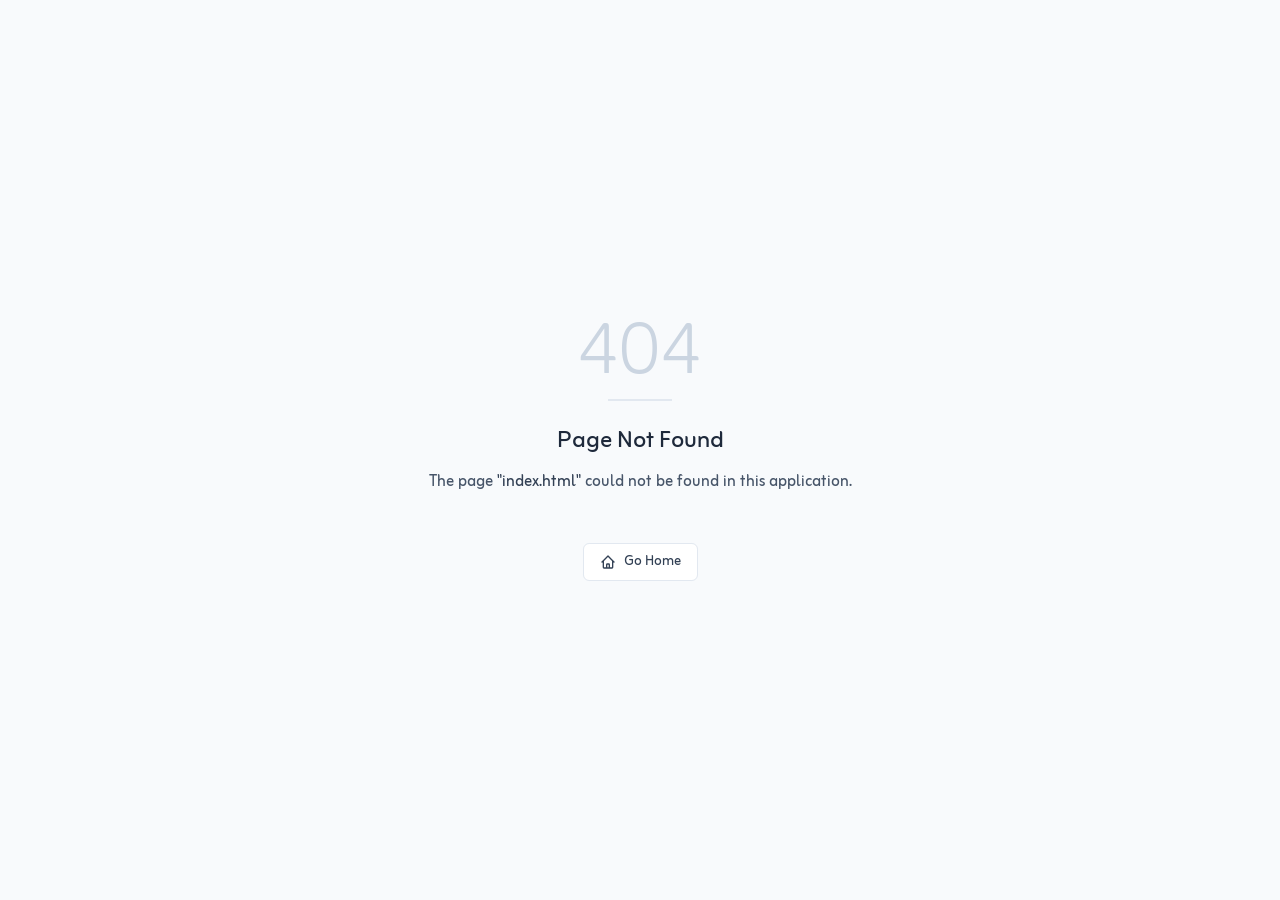
==== index.html @ d6cd2833 "Deploy permanent dashboard site" ====
<!doctype html>
<html lang="en">
  <head>
    <meta charset="UTF-8" />
    <link rel="icon" type="image/svg+xml" href="https://base44.com/logo_v2.svg" />
    <meta name="viewport" content="width=device-width, initial-scale=1.0" />
    <link rel="manifest" href="/manifest.json" />
    <title>Base44 APP</title>
    <script type="module" crossorigin src="/assets/index-Vu3aET1U.js"></script>
    <link rel="stylesheet" crossorigin href="/assets/index-DJkdv_kd.css">
    <script type="module">
if (window.self === window.top) {
  let lastPath = "";
  function getPageNameFromPath(path) {
    const segments = path.split("/").filter(Boolean);
    return segments[0] || null;
  }
  function trackPageView() {
    const path = window.location.pathname;
    if (path === lastPath) return;
    lastPath = path;
    const pageName = getPageNameFromPath(path) || "home";
    const appId = "";
    if (!appId) return;
    fetch(`/api/app-logs/${appId}/log-user-in-app/${pageName}`, {
      method: "POST",
    }).catch(() => {});
  }
  const originalPushState = history.pushState.bind(history);
  history.pushState = function (...args) {
    originalPushState(...args);
    trackPageView();
  };
  const originalReplaceState = history.replaceState.bind(history);
  history.replaceState = function (...args) {
    originalReplaceState(...args);
    trackPageView();
  };
  window.addEventListener("popstate", trackPageView);
  trackPageView();
}
</script>
  </head>
  <body>
    <div id="root"></div>
  </body>
</html>
---- assets/index-DJkdv_kd.css ----
@import"https://fonts.googleapis.com/css2?family=Zain:wght@200;300;400;700;800;900&display=swap";*,:before,:after{--tw-border-spacing-x: 0;--tw-border-spacing-y: 0;--tw-translate-x: 0;--tw-translate-y: 0;--tw-rotate: 0;--tw-skew-x: 0;--tw-skew-y: 0;--tw-scale-x: 1;--tw-scale-y: 1;--tw-pan-x: ;--tw-pan-y: ;--tw-pinch-zoom: ;--tw-scroll-snap-strictness: proximity;--tw-gradient-from-position: ;--tw-gradient-via-position: ;--tw-gradient-to-position: ;--tw-ordinal: ;--tw-slashed-zero: ;--tw-numeric-figure: ;--tw-numeric-spacing: ;--tw-numeric-fraction: ;--tw-ring-inset: ;--tw-ring-offset-width: 0px;--tw-ring-offset-color: #fff;--tw-ring-color: rgb(59 130 246 / .5);--tw-ring-offset-shadow: 0 0 #0000;--tw-ring-shadow: 0 0 #0000;--tw-shadow: 0 0 #0000;--tw-shadow-colored: 0 0 #0000;--tw-blur: ;--tw-brightness: ;--tw-contrast: ;--tw-grayscale: ;--tw-hue-rotate: ;--tw-invert: ;--tw-saturate: ;--tw-sepia: ;--tw-drop-shadow: ;--tw-backdrop-blur: ;--tw-backdrop-brightness: ;--tw-backdrop-contrast: ;--tw-backdrop-grayscale: ;--tw-backdrop-hue-rotate: ;--tw-backdrop-invert: ;--tw-backdrop-opacity: ;--tw-backdrop-saturate: ;--tw-backdrop-sepia: ;--tw-contain-size: ;--tw-contain-layout: ;--tw-contain-paint: ;--tw-contain-style: }::backdrop{--tw-border-spacing-x: 0;--tw-border-spacing-y: 0;--tw-translate-x: 0;--tw-translate-y: 0;--tw-rotate: 0;--tw-skew-x: 0;--tw-skew-y: 0;--tw-scale-x: 1;--tw-scale-y: 1;--tw-pan-x: ;--tw-pan-y: ;--tw-pinch-zoom: ;--tw-scroll-snap-strictness: proximity;--tw-gradient-from-position: ;--tw-gradient-via-position: ;--tw-gradient-to-position: ;--tw-ordinal: ;--tw-slashed-zero: ;--tw-numeric-figure: ;--tw-numeric-spacing: ;--tw-numeric-fraction: ;--tw-ring-inset: ;--tw-ring-offset-width: 0px;--tw-ring-offset-color: #fff;--tw-ring-color: rgb(59 130 246 / .5);--tw-ring-offset-shadow: 0 0 #0000;--tw-ring-shadow: 0 0 #0000;--tw-shadow: 0 0 #0000;--tw-shadow-colored: 0 0 #0000;--tw-blur: ;--tw-brightness: ;--tw-contrast: ;--tw-grayscale: ;--tw-hue-rotate: ;--tw-invert: ;--tw-saturate: ;--tw-sepia: ;--tw-drop-shadow: ;--tw-backdrop-blur: ;--tw-backdrop-brightness: ;--tw-backdrop-contrast: ;--tw-backdrop-grayscale: ;--tw-backdrop-hue-rotate: ;--tw-backdrop-invert: ;--tw-backdrop-opacity: ;--tw-backdrop-saturate: ;--tw-backdrop-sepia: ;--tw-contain-size: ;--tw-contain-layout: ;--tw-contain-paint: ;--tw-contain-style: }*,:before,:after{box-sizing:border-box;border-width:0;border-style:solid;border-color:#e5e7eb}:before,:after{--tw-content: ""}html,:host{line-height:1.5;-webkit-text-size-adjust:100%;-moz-tab-size:4;-o-tab-size:4;tab-size:4;font-family:ui-sans-serif,system-ui,sans-serif,"Apple Color Emoji","Segoe UI Emoji",Segoe UI Symbol,"Noto Color Emoji";font-feature-settings:normal;font-variation-settings:normal;-webkit-tap-highlight-color:transparent}body{margin:0;line-height:inherit}hr{height:0;color:inherit;border-top-width:1px}abbr:where([title]){-webkit-text-decoration:underline dotted;text-decoration:underline dotted}h1,h2,h3,h4,h5,h6{font-size:inherit;font-weight:inherit}a{color:inherit;text-decoration:inherit}b,strong{font-weight:bolder}code,kbd,samp,pre{font-family:var(--font-mono);font-feature-settings:normal;font-variation-settings:normal;font-size:1em}small{font-size:80%}sub,sup{font-size:75%;line-height:0;position:relative;vertical-align:baseline}sub{bottom:-.25em}sup{top:-.5em}table{text-indent:0;border-color:inherit;border-collapse:collapse}button,input,optgroup,select,textarea{font-family:inherit;font-feature-settings:inherit;font-variation-settings:inherit;font-size:100%;font-weight:inherit;line-height:inherit;letter-spacing:inherit;color:inherit;margin:0;padding:0}button,select{text-transform:none}button,input:where([type=button]),input:where([type=reset]),input:where([type=submit]){-webkit-appearance:button;background-color:transparent;background-image:none}:-moz-focusring{outline:auto}:-moz-ui-invalid{box-shadow:none}progress{vertical-align:baseline}::-webkit-inner-spin-button,::-webkit-outer-spin-button{height:auto}[type=search]{-webkit-appearance:textfield;outline-offset:-2px}::-webkit-search-decoration{-webkit-appearance:none}::-webkit-file-upload-button{-webkit-appearance:button;font:inherit}summary{display:list-item}blockquote,dl,dd,h1,h2,h3,h4,h5,h6,hr,figure,p,pre{margin:0}fieldset{margin:0;padding:0}legend{padding:0}ol,ul,menu{list-style:none;margin:0;padding:0}dialog{padding:0}textarea{resize:vertical}input::-moz-placeholder,textarea::-moz-placeholder{opacity:1;color:#9ca3af}input::placeholder,textarea::placeholder{opacity:1;color:#9ca3af}button,[role=button]{cursor:pointer}:disabled{cursor:default}img,svg,video,canvas,audio,iframe,embed,object{display:block;vertical-align:middle}img,video{max-width:100%;height:auto}[hidden]:where(:not([hidden=until-found])){display:none}:root{--accent: 325.7 65.9% 49.4%;--accent-foreground: 210 40% 98%;--background: 0 0% 98%;--border: 0 0% 81.6%;--card: 0 0% 100%;--card-foreground: 222.2 84% 4.9%;--destructive: 0 84.2% 60.2%;--destructive-foreground: 210 40% 98%;--font-body: "Zain", system-ui, sans-serif;--font-heading: "Zain", system-ui, sans-serif;--foreground: 0 0% 0%;--input: 214.3 31.8% 91.4%;--muted: 0 0% 91.8%;--muted-foreground: 222.2 84% 4.9%;--popover: 0 0% 98%;--popover-foreground: 222.2 84% 4.9%;--primary: 290.9 86.9% 12%;--primary-foreground: 0 0% 98%;--radius: .38rem;--ring: 325.7 65.9% 49.4%;--secondary: 0 0% 94.1%;--secondary-foreground: 222.2 84% 4.9%;--cyan-pulse: 186 100% 50%;--chart-1: 325.7 65.9% 49.4%;--chart-2: 186 100% 50%;--chart-3: 290.9 86.9% 12%;--chart-4: 0 0% 60%;--chart-5: 0 84.2% 60.2%;--sidebar-background: 290.9 86.9% 12%;--sidebar-foreground: 0 0% 98%;--sidebar-primary: 325.7 65.9% 49.4%;--sidebar-primary-foreground: 0 0% 98%;--sidebar-accent: 290.9 70% 18%;--sidebar-accent-foreground: 0 0% 98%;--sidebar-border: 290.9 50% 20%;--sidebar-ring: 325.7 65.9% 49.4%}*{border-color:hsl(var(--border))}body{background-color:hsl(var(--background));color:hsl(var(--foreground))}.sr-only{position:absolute;width:1px;height:1px;padding:0;margin:-1px;overflow:hidden;clip:rect(0,0,0,0);white-space:nowrap;border-width:0}.pointer-events-none{pointer-events:none}.pointer-events-auto{pointer-events:auto}.visible{visibility:visible}.invisible{visibility:hidden}.fixed{position:fixed}.absolute{position:absolute}.relative{position:relative}.sticky{position:sticky}.inset-0{top:0;right:0;bottom:0;left:0}.inset-x-0{left:0;right:0}.inset-y-0{top:0;bottom:0}.-bottom-12{bottom:-3rem}.-bottom-2{bottom:-.5rem}.-bottom-24{bottom:-6rem}.-bottom-40{bottom:-10rem}.-bottom-48{bottom:-12rem}.-left-10{left:-2.5rem}.-left-12{left:-3rem}.-left-16{left:-4rem}.-left-32{left:-8rem}.-left-40{left:-10rem}.-right-12{right:-3rem}.-right-20{right:-5rem}.-right-32{right:-8rem}.-right-40{right:-10rem}.-top-10{top:-2.5rem}.-top-12{top:-3rem}.-top-20{top:-5rem}.-top-32{top:-8rem}.-top-40{top:-10rem}.bottom-0{bottom:0}.bottom-1\/4{bottom:25%}.left-0{left:0}.left-1{left:.25rem}.left-1\/2{left:50%}.left-1\/4{left:25%}.left-2{left:.5rem}.left-3{left:.75rem}.left-\[50\%\]{left:50%}.right-0{right:0}.right-1{right:.25rem}.right-1\.5{right:.375rem}.right-1\/3{right:33.333333%}.right-1\/4{right:25%}.right-2{right:.5rem}.right-3{right:.75rem}.right-4{right:1rem}.top-0{top:0}.top-1\.5{top:.375rem}.top-1\/2{top:50%}.top-1\/3{top:33.333333%}.top-2{top:.5rem}.top-3\.5{top:.875rem}.top-4{top:1rem}.top-\[1px\]{top:1px}.top-\[50\%\]{top:50%}.top-\[60\%\]{top:60%}.top-\[calc\(100\%\+4px\)\]{top:calc(100% + 4px)}.top-full{top:100%}.-z-10{z-index:-10}.z-0{z-index:0}.z-10{z-index:10}.z-20{z-index:20}.z-30{z-index:30}.z-50{z-index:50}.z-\[100\]{z-index:100}.z-\[1\]{z-index:1}.col-span-2{grid-column:span 2 / span 2}.-mx-1{margin-left:-.25rem;margin-right:-.25rem}.mx-1{margin-left:.25rem;margin-right:.25rem}.mx-2{margin-left:.5rem;margin-right:.5rem}.mx-3\.5{margin-left:.875rem;margin-right:.875rem}.mx-8{margin-left:2rem;margin-right:2rem}.mx-auto{margin-left:auto;margin-right:auto}.my-0\.5{margin-top:.125rem;margin-bottom:.125rem}.my-1{margin-top:.25rem;margin-bottom:.25rem}.-ml-4{margin-left:-1rem}.-mt-4{margin-top:-1rem}.mb-0\.5{margin-bottom:.125rem}.mb-1{margin-bottom:.25rem}.mb-10{margin-bottom:2.5rem}.mb-12{margin-bottom:3rem}.mb-14{margin-bottom:3.5rem}.mb-2{margin-bottom:.5rem}.mb-4{margin-bottom:1rem}.mb-5{margin-bottom:1.25rem}.mb-6{margin-bottom:1.5rem}.mb-8{margin-bottom:2rem}.ml-0\.5{margin-left:.125rem}.ml-1{margin-left:.25rem}.ml-2{margin-left:.5rem}.ml-4{margin-left:1rem}.ml-auto{margin-left:auto}.mr-1{margin-right:.25rem}.mr-2{margin-right:.5rem}.mr-auto{margin-right:auto}.mt-0\.5{margin-top:.125rem}.mt-1{margin-top:.25rem}.mt-1\.5{margin-top:.375rem}.mt-12{margin-top:3rem}.mt-2{margin-top:.5rem}.mt-24{margin-top:6rem}.mt-3{margin-top:.75rem}.mt-4{margin-top:1rem}.mt-6{margin-top:1.5rem}.mt-8{margin-top:2rem}.mt-auto{margin-top:auto}.block{display:block}.inline-block{display:inline-block}.inline{display:inline}.flex{display:flex}.inline-flex{display:inline-flex}.table{display:table}.grid{display:grid}.hidden{display:none}.aspect-square{aspect-ratio:1 / 1}.aspect-video{aspect-ratio:16 / 9}.size-4{width:1rem;height:1rem}.h-0\.5{height:.125rem}.h-1{height:.25rem}.h-1\.5{height:.375rem}.h-10{height:2.5rem}.h-12{height:3rem}.h-14{height:3.5rem}.h-16{height:4rem}.h-2{height:.5rem}.h-2\.5{height:.625rem}.h-3{height:.75rem}.h-3\.5{height:.875rem}.h-32{height:8rem}.h-4{height:1rem}.h-5{height:1.25rem}.h-56{height:14rem}.h-6{height:1.5rem}.h-64{height:16rem}.h-7{height:1.75rem}.h-8{height:2rem}.h-80{height:20rem}.h-9{height:2.25rem}.h-96{height:24rem}.h-\[1px\]{height:1px}.h-\[2px\]{height:2px}.h-\[500px\]{height:500px}.h-\[520px\]{height:520px}.h-\[620px\]{height:620px}.h-\[72px\]{height:72px}.h-\[var\(--radix-navigation-menu-viewport-height\)\]{height:var(--radix-navigation-menu-viewport-height)}.h-\[var\(--radix-select-trigger-height\)\]{height:var(--radix-select-trigger-height)}.h-auto{height:auto}.h-full{height:100%}.h-px{height:1px}.h-svh{height:100svh}.max-h-96{max-height:24rem}.max-h-\[300px\]{max-height:300px}.max-h-\[90vh\]{max-height:90vh}.max-h-screen{max-height:100vh}.min-h-0{min-height:0px}.min-h-\[60px\]{min-height:60px}.min-h-\[80vh\]{min-height:80vh}.min-h-screen{min-height:100vh}.min-h-svh{min-height:100svh}.w-0{width:0px}.w-1{width:.25rem}.w-1\.5{width:.375rem}.w-10{width:2.5rem}.w-12{width:3rem}.w-14{width:3.5rem}.w-16{width:4rem}.w-2{width:.5rem}.w-2\.5{width:.625rem}.w-28{width:7rem}.w-3{width:.75rem}.w-3\.5{width:.875rem}.w-3\/4{width:75%}.w-32{width:8rem}.w-4{width:1rem}.w-5{width:1.25rem}.w-56{width:14rem}.w-6{width:1.5rem}.w-64{width:16rem}.w-7{width:1.75rem}.w-72{width:18rem}.w-8{width:2rem}.w-80{width:20rem}.w-9{width:2.25rem}.w-96{width:24rem}.w-\[--sidebar-width\]{width:var(--sidebar-width)}.w-\[100px\]{width:100px}.w-\[1px\]{width:1px}.w-\[280px\]{width:280px}.w-\[300px\]{width:300px}.w-\[500px\]{width:500px}.w-\[520px\]{width:520px}.w-\[620px\]{width:620px}.w-auto{width:auto}.w-full{width:100%}.w-max{width:-moz-max-content;width:max-content}.w-px{width:1px}.min-w-0{min-width:0px}.min-w-10{min-width:2.5rem}.min-w-5{min-width:1.25rem}.min-w-8{min-width:2rem}.min-w-9{min-width:2.25rem}.min-w-\[12rem\]{min-width:12rem}.min-w-\[8rem\]{min-width:8rem}.min-w-\[var\(--radix-select-trigger-width\)\]{min-width:var(--radix-select-trigger-width)}.min-w-full{min-width:100%}.max-w-2xl{max-width:42rem}.max-w-3xl{max-width:48rem}.max-w-6xl{max-width:72rem}.max-w-7xl{max-width:80rem}.max-w-\[--skeleton-width\]{max-width:var(--skeleton-width)}.max-w-\[120px\]{max-width:120px}.max-w-\[1920px\]{max-width:1920px}.max-w-\[600px\]{max-width:600px}.max-w-lg{max-width:32rem}.max-w-max{max-width:-moz-max-content;max-width:max-content}.max-w-md{max-width:28rem}.max-w-none{max-width:none}.max-w-sm{max-width:24rem}.max-w-xl{max-width:36rem}.flex-1{flex:1 1 0%}.flex-shrink{flex-shrink:1}.flex-shrink-0,.shrink-0{flex-shrink:0}.grow{flex-grow:1}.grow-0{flex-grow:0}.basis-full{flex-basis:100%}.table-auto{table-layout:auto}.caption-bottom{caption-side:bottom}.border-collapse{border-collapse:collapse}.-translate-x-1\/2{--tw-translate-x: -50%;transform:translate(var(--tw-translate-x),var(--tw-translate-y)) rotate(var(--tw-rotate)) skew(var(--tw-skew-x)) skewY(var(--tw-skew-y)) scaleX(var(--tw-scale-x)) scaleY(var(--tw-scale-y))}.-translate-x-\[150\%\]{--tw-translate-x: -150%;transform:translate(var(--tw-translate-x),var(--tw-translate-y)) rotate(var(--tw-rotate)) skew(var(--tw-skew-x)) skewY(var(--tw-skew-y)) scaleX(var(--tw-scale-x)) scaleY(var(--tw-scale-y))}.-translate-x-px{--tw-translate-x: -1px;transform:translate(var(--tw-translate-x),var(--tw-translate-y)) rotate(var(--tw-rotate)) skew(var(--tw-skew-x)) skewY(var(--tw-skew-y)) scaleX(var(--tw-scale-x)) scaleY(var(--tw-scale-y))}.-translate-y-1\/2{--tw-translate-y: -50%;transform:translate(var(--tw-translate-x),var(--tw-translate-y)) rotate(var(--tw-rotate)) skew(var(--tw-skew-x)) skewY(var(--tw-skew-y)) scaleX(var(--tw-scale-x)) scaleY(var(--tw-scale-y))}.translate-x-\[-50\%\]{--tw-translate-x: -50%;transform:translate(var(--tw-translate-x),var(--tw-translate-y)) rotate(var(--tw-rotate)) skew(var(--tw-skew-x)) skewY(var(--tw-skew-y)) scaleX(var(--tw-scale-x)) scaleY(var(--tw-scale-y))}.translate-x-px{--tw-translate-x: 1px;transform:translate(var(--tw-translate-x),var(--tw-translate-y)) rotate(var(--tw-rotate)) skew(var(--tw-skew-x)) skewY(var(--tw-skew-y)) scaleX(var(--tw-scale-x)) scaleY(var(--tw-scale-y))}.translate-y-\[-50\%\]{--tw-translate-y: -50%;transform:translate(var(--tw-translate-x),var(--tw-translate-y)) rotate(var(--tw-rotate)) skew(var(--tw-skew-x)) skewY(var(--tw-skew-y)) scaleX(var(--tw-scale-x)) scaleY(var(--tw-scale-y))}.rotate-180{--tw-rotate: 180deg;transform:translate(var(--tw-translate-x),var(--tw-translate-y)) rotate(var(--tw-rotate)) skew(var(--tw-skew-x)) skewY(var(--tw-skew-y)) scaleX(var(--tw-scale-x)) scaleY(var(--tw-scale-y))}.rotate-45{--tw-rotate: 45deg;transform:translate(var(--tw-translate-x),var(--tw-translate-y)) rotate(var(--tw-rotate)) skew(var(--tw-skew-x)) skewY(var(--tw-skew-y)) scaleX(var(--tw-scale-x)) scaleY(var(--tw-scale-y))}.rotate-90{--tw-rotate: 90deg;transform:translate(var(--tw-translate-x),var(--tw-translate-y)) rotate(var(--tw-rotate)) skew(var(--tw-skew-x)) skewY(var(--tw-skew-y)) scaleX(var(--tw-scale-x)) scaleY(var(--tw-scale-y))}.scale-x-0{--tw-scale-x: 0;transform:translate(var(--tw-translate-x),var(--tw-translate-y)) rotate(var(--tw-rotate)) skew(var(--tw-skew-x)) skewY(var(--tw-skew-y)) scaleX(var(--tw-scale-x)) scaleY(var(--tw-scale-y))}.scale-x-100{--tw-scale-x: 1;transform:translate(var(--tw-translate-x),var(--tw-translate-y)) rotate(var(--tw-rotate)) skew(var(--tw-skew-x)) skewY(var(--tw-skew-y)) scaleX(var(--tw-scale-x)) scaleY(var(--tw-scale-y))}.transform{transform:translate(var(--tw-translate-x),var(--tw-translate-y)) rotate(var(--tw-rotate)) skew(var(--tw-skew-x)) skewY(var(--tw-skew-y)) scaleX(var(--tw-scale-x)) scaleY(var(--tw-scale-y))}.animate-pulse{animation:pulse 2s cubic-bezier(.4,0,.6,1) infinite}@keyframes spin{to{transform:rotate(360deg)}}.animate-spin{animation:spin 1s linear infinite}.cursor-default{cursor:default}.cursor-not-allowed{cursor:not-allowed}.cursor-pointer{cursor:pointer}.touch-none{touch-action:none}.select-none{-webkit-user-select:none;-moz-user-select:none;user-select:none}.resize-none{resize:none}.list-inside{list-style-position:inside}.list-disc{list-style-type:disc}.list-none{list-style-type:none}.grid-cols-1{grid-template-columns:repeat(1,minmax(0,1fr))}.grid-cols-2{grid-template-columns:repeat(2,minmax(0,1fr))}.grid-cols-3{grid-template-columns:repeat(3,minmax(0,1fr))}.grid-cols-4{grid-template-columns:repeat(4,minmax(0,1fr))}.flex-row{flex-direction:row}.flex-col{flex-direction:column}.flex-col-reverse{flex-direction:column-reverse}.flex-wrap{flex-wrap:wrap}.items-start{align-items:flex-start}.items-end{align-items:flex-end}.items-center{align-items:center}.items-stretch{align-items:stretch}.justify-start{justify-content:flex-start}.justify-end{justify-content:flex-end}.justify-center{justify-content:center}.justify-between{justify-content:space-between}.gap-0\.5{gap:.125rem}.gap-1{gap:.25rem}.gap-1\.5{gap:.375rem}.gap-2{gap:.5rem}.gap-3{gap:.75rem}.gap-4{gap:1rem}.gap-5{gap:1.25rem}.gap-6{gap:1.5rem}.gap-8{gap:2rem}.space-x-1>:not([hidden])~:not([hidden]){--tw-space-x-reverse: 0;margin-right:calc(.25rem * var(--tw-space-x-reverse));margin-left:calc(.25rem * calc(1 - var(--tw-space-x-reverse)))}.space-x-3>:not([hidden])~:not([hidden]){--tw-space-x-reverse: 0;margin-right:calc(.75rem * var(--tw-space-x-reverse));margin-left:calc(.75rem * calc(1 - var(--tw-space-x-reverse)))}.space-x-4>:not([hidden])~:not([hidden]){--tw-space-x-reverse: 0;margin-right:calc(1rem * var(--tw-space-x-reverse));margin-left:calc(1rem * calc(1 - var(--tw-space-x-reverse)))}.space-y-1>:not([hidden])~:not([hidden]){--tw-space-y-reverse: 0;margin-top:calc(.25rem * calc(1 - var(--tw-space-y-reverse)));margin-bottom:calc(.25rem * var(--tw-space-y-reverse))}.space-y-1\.5>:not([hidden])~:not([hidden]){--tw-space-y-reverse: 0;margin-top:calc(.375rem * calc(1 - var(--tw-space-y-reverse)));margin-bottom:calc(.375rem * var(--tw-space-y-reverse))}.space-y-2>:not([hidden])~:not([hidden]){--tw-space-y-reverse: 0;margin-top:calc(.5rem * calc(1 - var(--tw-space-y-reverse)));margin-bottom:calc(.5rem * var(--tw-space-y-reverse))}.space-y-2\.5>:not([hidden])~:not([hidden]){--tw-space-y-reverse: 0;margin-top:calc(.625rem * calc(1 - var(--tw-space-y-reverse)));margin-bottom:calc(.625rem * var(--tw-space-y-reverse))}.space-y-3>:not([hidden])~:not([hidden]){--tw-space-y-reverse: 0;margin-top:calc(.75rem * calc(1 - var(--tw-space-y-reverse)));margin-bottom:calc(.75rem * var(--tw-space-y-reverse))}.space-y-4>:not([hidden])~:not([hidden]){--tw-space-y-reverse: 0;margin-top:calc(1rem * calc(1 - var(--tw-space-y-reverse)));margin-bottom:calc(1rem * var(--tw-space-y-reverse))}.space-y-5>:not([hidden])~:not([hidden]){--tw-space-y-reverse: 0;margin-top:calc(1.25rem * calc(1 - var(--tw-space-y-reverse)));margin-bottom:calc(1.25rem * var(--tw-space-y-reverse))}.space-y-6>:not([hidden])~:not([hidden]){--tw-space-y-reverse: 0;margin-top:calc(1.5rem * calc(1 - var(--tw-space-y-reverse)));margin-bottom:calc(1.5rem * var(--tw-space-y-reverse))}.space-y-8>:not([hidden])~:not([hidden]){--tw-space-y-reverse: 0;margin-top:calc(2rem * calc(1 - var(--tw-space-y-reverse)));margin-bottom:calc(2rem * var(--tw-space-y-reverse))}.overflow-auto{overflow:auto}.overflow-hidden{overflow:hidden}.overflow-x-auto{overflow-x:auto}.overflow-y-auto{overflow-y:auto}.overflow-x-hidden{overflow-x:hidden}.truncate{overflow:hidden;text-overflow:ellipsis;white-space:nowrap}.whitespace-nowrap{white-space:nowrap}.break-words{overflow-wrap:break-word}.rounded-2xl{border-radius:1rem}.rounded-\[1\.75rem\]{border-radius:1.75rem}.rounded-\[2px\]{border-radius:2px}.rounded-\[2rem\]{border-radius:2rem}.rounded-\[inherit\]{border-radius:inherit}.rounded-full{border-radius:9999px}.rounded-lg{border-radius:var(--radius)}.rounded-md{border-radius:calc(var(--radius) - 2px)}.rounded-sm{border-radius:calc(var(--radius) - 4px)}.rounded-xl{border-radius:.75rem}.rounded-t-\[10px\]{border-top-left-radius:10px;border-top-right-radius:10px}.rounded-t-full{border-top-left-radius:9999px;border-top-right-radius:9999px}.rounded-tl-sm{border-top-left-radius:calc(var(--radius) - 4px)}.border{border-width:1px}.border-0{border-width:0px}.border-2{border-width:2px}.border-4{border-width:4px}.border-\[1\.5px\]{border-width:1.5px}.border-y{border-top-width:1px;border-bottom-width:1px}.border-b{border-bottom-width:1px}.border-l{border-left-width:1px}.border-r{border-right-width:1px}.border-t{border-top-width:1px}.border-dashed{border-style:dashed}.border-\[--color-border\]{border-color:var(--color-border)}.border-accent{border-color:hsl(var(--accent))}.border-amber-200{--tw-border-opacity: 1;border-color:rgb(253 230 138 / var(--tw-border-opacity, 1))}.border-amber-500\/20{border-color:#f59e0b33}.border-amber-500\/25{border-color:#f59e0b40}.border-amber-500\/30{border-color:#f59e0b4d}.border-amber-800\/30{border-color:#92400e4d}.border-blue-500\/30{border-color:#3b82f64d}.border-border{border-color:hsl(var(--border))}.border-border\/40{border-color:hsl(var(--border) / .4)}.border-border\/50{border-color:hsl(var(--border) / .5)}.border-border\/60{border-color:hsl(var(--border) / .6)}.border-cyan-200{--tw-border-opacity: 1;border-color:rgb(165 243 252 / var(--tw-border-opacity, 1))}.border-cyan-300\/20{border-color:#67e8f933}.border-cyan-500\/20{border-color:#06b6d433}.border-destructive{border-color:hsl(var(--destructive))}.border-destructive\/20{border-color:hsl(var(--destructive) / .2)}.border-destructive\/50{border-color:hsl(var(--destructive) / .5)}.border-emerald-200{--tw-border-opacity: 1;border-color:rgb(167 243 208 / var(--tw-border-opacity, 1))}.border-emerald-500{--tw-border-opacity: 1;border-color:rgb(16 185 129 / var(--tw-border-opacity, 1))}.border-emerald-500\/20{border-color:#10b98133}.border-emerald-500\/25{border-color:#10b98140}.border-emerald-500\/30{border-color:#10b9814d}.border-emerald-600{--tw-border-opacity: 1;border-color:rgb(5 150 105 / var(--tw-border-opacity, 1))}.border-input{border-color:hsl(var(--input))}.border-primary{border-color:hsl(var(--primary))}.border-primary-foreground\/10{border-color:hsl(var(--primary-foreground) / .1)}.border-primary\/50{border-color:hsl(var(--primary) / .5)}.border-purple-500\/30{border-color:#a855f74d}.border-red-500\/20{border-color:#ef444433}.border-red-500\/25{border-color:#ef444440}.border-red-500\/30{border-color:#ef44444d}.border-sidebar-border{border-color:hsl(var(--sidebar-border))}.border-slate-100{--tw-border-opacity: 1;border-color:rgb(241 245 249 / var(--tw-border-opacity, 1))}.border-slate-200{--tw-border-opacity: 1;border-color:rgb(226 232 240 / var(--tw-border-opacity, 1))}.border-slate-600{--tw-border-opacity: 1;border-color:rgb(71 85 105 / var(--tw-border-opacity, 1))}.border-slate-700{--tw-border-opacity: 1;border-color:rgb(51 65 85 / var(--tw-border-opacity, 1))}.border-slate-700\/50{border-color:#33415580}.border-slate-800\/30{border-color:#1e293b4d}.border-slate-800\/50{border-color:#1e293b80}.border-transparent{border-color:transparent}.border-violet-200{--tw-border-opacity: 1;border-color:rgb(221 214 254 / var(--tw-border-opacity, 1))}.border-violet-500\/25{border-color:#8b5cf640}.border-violet-500\/30{border-color:#8b5cf64d}.border-white{--tw-border-opacity: 1;border-color:rgb(255 255 255 / var(--tw-border-opacity, 1))}.border-white\/10{border-color:#ffffff1a}.border-white\/30{border-color:#ffffff4d}.border-white\/40{border-color:#fff6}.border-white\/5{border-color:#ffffff0d}.border-white\/\[0\.04\]{border-color:#ffffff0a}.border-l-primary\/50{border-left-color:hsl(var(--primary) / .5)}.border-l-transparent{border-left-color:transparent}.border-t-emerald-500{--tw-border-opacity: 1;border-top-color:rgb(16 185 129 / var(--tw-border-opacity, 1))}.border-t-slate-800{--tw-border-opacity: 1;border-top-color:rgb(30 41 59 / var(--tw-border-opacity, 1))}.border-t-transparent{border-top-color:transparent}.bg-\[\#1565C0\]{--tw-bg-opacity: 1;background-color:rgb(21 101 192 / var(--tw-bg-opacity, 1))}.bg-\[--color-bg\]{background-color:var(--color-bg)}.bg-\[radial-gradient\(circle_at_top_left\,_rgba\(34\,211\,238\,0\.22\)\,_transparent_34\%\)\,radial-gradient\(circle_at_bottom_right\,_rgba\(124\,58\,237\,0\.24\)\,_transparent_36\%\)\,\#020617\]{background-color:radial-gradient(circle at top left,rgba(34,211,238,.22),transparent 34%),radial-gradient(circle at bottom right,rgba(124,58,237,.24),transparent 36%),#020617}.bg-accent{background-color:hsl(var(--accent))}.bg-accent\/10{background-color:hsl(var(--accent) / .1)}.bg-accent\/5{background-color:hsl(var(--accent) / .05)}.bg-amber-400{--tw-bg-opacity: 1;background-color:rgb(251 191 36 / var(--tw-bg-opacity, 1))}.bg-amber-50{--tw-bg-opacity: 1;background-color:rgb(255 251 235 / var(--tw-bg-opacity, 1))}.bg-amber-500\/10{background-color:#f59e0b1a}.bg-amber-500\/15{background-color:#f59e0b26}.bg-amber-500\/20{background-color:#f59e0b33}.bg-amber-500\/5{background-color:#f59e0b0d}.bg-background{background-color:hsl(var(--background))}.bg-black\/20{background-color:#0003}.bg-black\/70{background-color:#000000b3}.bg-black\/80{background-color:#000c}.bg-blue-500\/20{background-color:#3b82f633}.bg-border{background-color:hsl(var(--border))}.bg-card{background-color:hsl(var(--card))}.bg-card\/60{background-color:hsl(var(--card) / .6)}.bg-card\/80{background-color:hsl(var(--card) / .8)}.bg-cyan-300\/10{background-color:#67e8f91a}.bg-cyan-400\/20{background-color:#22d3ee33}.bg-cyan-50{--tw-bg-opacity: 1;background-color:rgb(236 254 255 / var(--tw-bg-opacity, 1))}.bg-cyan-500\/10{background-color:#06b6d41a}.bg-destructive{background-color:hsl(var(--destructive))}.bg-destructive\/10{background-color:hsl(var(--destructive) / .1)}.bg-emerald-100{--tw-bg-opacity: 1;background-color:rgb(209 250 229 / var(--tw-bg-opacity, 1))}.bg-emerald-400{--tw-bg-opacity: 1;background-color:rgb(52 211 153 / var(--tw-bg-opacity, 1))}.bg-emerald-50{--tw-bg-opacity: 1;background-color:rgb(236 253 245 / var(--tw-bg-opacity, 1))}.bg-emerald-500\/10{background-color:#10b9811a}.bg-emerald-500\/15{background-color:#10b98126}.bg-emerald-500\/20{background-color:#10b98133}.bg-emerald-600{--tw-bg-opacity: 1;background-color:rgb(5 150 105 / var(--tw-bg-opacity, 1))}.bg-foreground{background-color:hsl(var(--foreground))}.bg-gray-200{--tw-bg-opacity: 1;background-color:rgb(229 231 235 / var(--tw-bg-opacity, 1))}.bg-green-400{--tw-bg-opacity: 1;background-color:rgb(74 222 128 / var(--tw-bg-opacity, 1))}.bg-green-500{--tw-bg-opacity: 1;background-color:rgb(34 197 94 / var(--tw-bg-opacity, 1))}.bg-muted{background-color:hsl(var(--muted))}.bg-muted\/50{background-color:hsl(var(--muted) / .5)}.bg-orange-100{--tw-bg-opacity: 1;background-color:rgb(255 237 213 / var(--tw-bg-opacity, 1))}.bg-orange-400{--tw-bg-opacity: 1;background-color:rgb(251 146 60 / var(--tw-bg-opacity, 1))}.bg-popover{background-color:hsl(var(--popover))}.bg-primary{background-color:hsl(var(--primary))}.bg-primary-foreground\/10{background-color:hsl(var(--primary-foreground) / .1)}.bg-primary\/10{background-color:hsl(var(--primary) / .1)}.bg-primary\/20{background-color:hsl(var(--primary) / .2)}.bg-purple-500\/20{background-color:#a855f733}.bg-red-400{--tw-bg-opacity: 1;background-color:rgb(248 113 113 / var(--tw-bg-opacity, 1))}.bg-red-500{--tw-bg-opacity: 1;background-color:rgb(239 68 68 / var(--tw-bg-opacity, 1))}.bg-red-500\/10{background-color:#ef44441a}.bg-red-500\/15{background-color:#ef444426}.bg-red-500\/20{background-color:#ef444433}.bg-secondary{background-color:hsl(var(--secondary))}.bg-secondary\/40{background-color:hsl(var(--secondary) / .4)}.bg-sidebar{background-color:hsl(var(--sidebar-background))}.bg-sidebar-border{background-color:hsl(var(--sidebar-border))}.bg-slate-100{--tw-bg-opacity: 1;background-color:rgb(241 245 249 / var(--tw-bg-opacity, 1))}.bg-slate-200{--tw-bg-opacity: 1;background-color:rgb(226 232 240 / var(--tw-bg-opacity, 1))}.bg-slate-50{--tw-bg-opacity: 1;background-color:rgb(248 250 252 / var(--tw-bg-opacity, 1))}.bg-slate-700\/50{background-color:#33415580}.bg-slate-800{--tw-bg-opacity: 1;background-color:rgb(30 41 59 / var(--tw-bg-opacity, 1))}.bg-slate-800\/30{background-color:#1e293b4d}.bg-slate-800\/40{background-color:#1e293b66}.bg-slate-800\/50{background-color:#1e293b80}.bg-slate-900{--tw-bg-opacity: 1;background-color:rgb(15 23 42 / var(--tw-bg-opacity, 1))}.bg-slate-900\/55{background-color:#0f172a8c}.bg-slate-900\/60{background-color:#0f172a99}.bg-slate-900\/65{background-color:#0f172aa6}.bg-slate-900\/70{background-color:#0f172ab3}.bg-slate-900\/75{background-color:#0f172abf}.bg-slate-900\/95{background-color:#0f172af2}.bg-slate-950\/50{background-color:#02061780}.bg-slate-950\/60{background-color:#02061799}.bg-slate-950\/75{background-color:#020617bf}.bg-transparent{background-color:transparent}.bg-violet-100{--tw-bg-opacity: 1;background-color:rgb(237 233 254 / var(--tw-bg-opacity, 1))}.bg-violet-500\/10{background-color:#8b5cf61a}.bg-violet-500\/15{background-color:#8b5cf626}.bg-violet-500\/20{background-color:#8b5cf633}.bg-white{--tw-bg-opacity: 1;background-color:rgb(255 255 255 / var(--tw-bg-opacity, 1))}.bg-white\/10{background-color:#ffffff1a}.bg-white\/20{background-color:#fff3}.bg-white\/75{background-color:#ffffffbf}.bg-white\/80{background-color:#fffc}.bg-white\/85{background-color:#ffffffd9}.bg-white\/90{background-color:#ffffffe6}.bg-white\/\[0\.04\]{background-color:#ffffff0a}.bg-yellow-500{--tw-bg-opacity: 1;background-color:rgb(234 179 8 / var(--tw-bg-opacity, 1))}.bg-\[linear-gradient\(rgba\(255\,255\,255\,0\.045\)_1px\,transparent_1px\)\,linear-gradient\(90deg\,rgba\(255\,255\,255\,0\.045\)_1px\,transparent_1px\)\]{background-image:linear-gradient(rgba(255,255,255,.045) 1px,transparent 1px),linear-gradient(90deg,rgba(255,255,255,.045) 1px,transparent 1px)}.bg-\[radial-gradient\(circle_at_top_left\,_rgba\(14\,165\,233\,0\.16\)\,_transparent_34\%\)\,radial-gradient\(circle_at_bottom_right\,_rgba\(99\,102\,241\,0\.14\)\,_transparent_34\%\)\,linear-gradient\(135deg\,\#f8fafc_0\%\,\#ffffff_48\%\,\#eef2ff_100\%\)\]{background-image:radial-gradient(circle at top left,rgba(14,165,233,.16),transparent 34%),radial-gradient(circle at bottom right,rgba(99,102,241,.14),transparent 34%),linear-gradient(135deg,#f8fafc,#fff 48%,#eef2ff)}.bg-\[radial-gradient\(circle_at_top_left\,_rgba\(56\,189\,248\,0\.18\)\,_transparent_30\%\)\,radial-gradient\(circle_at_bottom_right\,_rgba\(124\,58\,237\,0\.18\)\,_transparent_32\%\)\,linear-gradient\(135deg\,\#020617_0\%\,\#0f172a_52\%\,\#111827_100\%\)\]{background-image:radial-gradient(circle at top left,rgba(56,189,248,.18),transparent 30%),radial-gradient(circle at bottom right,rgba(124,58,237,.18),transparent 32%),linear-gradient(135deg,#020617,#0f172a 52%,#111827)}.bg-gradient-to-b{background-image:linear-gradient(to bottom,var(--tw-gradient-stops))}.bg-gradient-to-br{background-image:linear-gradient(to bottom right,var(--tw-gradient-stops))}.bg-gradient-to-l{background-image:linear-gradient(to left,var(--tw-gradient-stops))}.bg-gradient-to-r{background-image:linear-gradient(to right,var(--tw-gradient-stops))}.bg-gradient-to-tl{background-image:linear-gradient(to top left,var(--tw-gradient-stops))}.from-amber-400{--tw-gradient-from: #fbbf24 var(--tw-gradient-from-position);--tw-gradient-to: rgb(251 191 36 / 0) var(--tw-gradient-to-position);--tw-gradient-stops: var(--tw-gradient-from), var(--tw-gradient-to)}.from-amber-500\/20{--tw-gradient-from: rgb(245 158 11 / .2) var(--tw-gradient-from-position);--tw-gradient-to: rgb(245 158 11 / 0) var(--tw-gradient-to-position);--tw-gradient-stops: var(--tw-gradient-from), var(--tw-gradient-to)}.from-amber-600{--tw-gradient-from: #d97706 var(--tw-gradient-from-position);--tw-gradient-to: rgb(217 119 6 / 0) var(--tw-gradient-to-position);--tw-gradient-stops: var(--tw-gradient-from), var(--tw-gradient-to)}.from-blue-500{--tw-gradient-from: #3b82f6 var(--tw-gradient-from-position);--tw-gradient-to: rgb(59 130 246 / 0) var(--tw-gradient-to-position);--tw-gradient-stops: var(--tw-gradient-from), var(--tw-gradient-to)}.from-blue-500\/15{--tw-gradient-from: rgb(59 130 246 / .15) var(--tw-gradient-from-position);--tw-gradient-to: rgb(59 130 246 / 0) var(--tw-gradient-to-position);--tw-gradient-stops: var(--tw-gradient-from), var(--tw-gradient-to)}.from-blue-500\/20{--tw-gradient-from: rgb(59 130 246 / .2) var(--tw-gradient-from-position);--tw-gradient-to: rgb(59 130 246 / 0) var(--tw-gradient-to-position);--tw-gradient-stops: var(--tw-gradient-from), var(--tw-gradient-to)}.from-blue-600{--tw-gradient-from: #2563eb var(--tw-gradient-from-position);--tw-gradient-to: rgb(37 99 235 / 0) var(--tw-gradient-to-position);--tw-gradient-stops: var(--tw-gradient-from), var(--tw-gradient-to)}.from-blue-600\/80{--tw-gradient-from: rgb(37 99 235 / .8) var(--tw-gradient-from-position);--tw-gradient-to: rgb(37 99 235 / 0) var(--tw-gradient-to-position);--tw-gradient-stops: var(--tw-gradient-from), var(--tw-gradient-to)}.from-cyan-400{--tw-gradient-from: #22d3ee var(--tw-gradient-from-position);--tw-gradient-to: rgb(34 211 238 / 0) var(--tw-gradient-to-position);--tw-gradient-stops: var(--tw-gradient-from), var(--tw-gradient-to)}.from-cyan-500{--tw-gradient-from: #06b6d4 var(--tw-gradient-from-position);--tw-gradient-to: rgb(6 182 212 / 0) var(--tw-gradient-to-position);--tw-gradient-stops: var(--tw-gradient-from), var(--tw-gradient-to)}.from-cyan-500\/15{--tw-gradient-from: rgb(6 182 212 / .15) var(--tw-gradient-from-position);--tw-gradient-to: rgb(6 182 212 / 0) var(--tw-gradient-to-position);--tw-gradient-stops: var(--tw-gradient-from), var(--tw-gradient-to)}.from-cyan-500\/25{--tw-gradient-from: rgb(6 182 212 / .25) var(--tw-gradient-from-position);--tw-gradient-to: rgb(6 182 212 / 0) var(--tw-gradient-to-position);--tw-gradient-stops: var(--tw-gradient-from), var(--tw-gradient-to)}.from-emerald-400{--tw-gradient-from: #34d399 var(--tw-gradient-from-position);--tw-gradient-to: rgb(52 211 153 / 0) var(--tw-gradient-to-position);--tw-gradient-stops: var(--tw-gradient-from), var(--tw-gradient-to)}.from-emerald-500{--tw-gradient-from: #10b981 var(--tw-gradient-from-position);--tw-gradient-to: rgb(16 185 129 / 0) var(--tw-gradient-to-position);--tw-gradient-stops: var(--tw-gradient-from), var(--tw-gradient-to)}.from-emerald-500\/20{--tw-gradient-from: rgb(16 185 129 / .2) var(--tw-gradient-from-position);--tw-gradient-to: rgb(16 185 129 / 0) var(--tw-gradient-to-position);--tw-gradient-stops: var(--tw-gradient-from), var(--tw-gradient-to)}.from-emerald-600{--tw-gradient-from: #059669 var(--tw-gradient-from-position);--tw-gradient-to: rgb(5 150 105 / 0) var(--tw-gradient-to-position);--tw-gradient-stops: var(--tw-gradient-from), var(--tw-gradient-to)}.from-emerald-600\/80{--tw-gradient-from: rgb(5 150 105 / .8) var(--tw-gradient-from-position);--tw-gradient-to: rgb(5 150 105 / 0) var(--tw-gradient-to-position);--tw-gradient-stops: var(--tw-gradient-from), var(--tw-gradient-to)}.from-purple-500\/20{--tw-gradient-from: rgb(168 85 247 / .2) var(--tw-gradient-from-position);--tw-gradient-to: rgb(168 85 247 / 0) var(--tw-gradient-to-position);--tw-gradient-stops: var(--tw-gradient-from), var(--tw-gradient-to)}.from-purple-600{--tw-gradient-from: #9333ea var(--tw-gradient-from-position);--tw-gradient-to: rgb(147 51 234 / 0) var(--tw-gradient-to-position);--tw-gradient-stops: var(--tw-gradient-from), var(--tw-gradient-to)}.from-slate-950{--tw-gradient-from: #020617 var(--tw-gradient-from-position);--tw-gradient-to: rgb(2 6 23 / 0) var(--tw-gradient-to-position);--tw-gradient-stops: var(--tw-gradient-from), var(--tw-gradient-to)}.from-teal-500\/20{--tw-gradient-from: rgb(20 184 166 / .2) var(--tw-gradient-from-position);--tw-gradient-to: rgb(20 184 166 / 0) var(--tw-gradient-to-position);--tw-gradient-stops: var(--tw-gradient-from), var(--tw-gradient-to)}.from-transparent{--tw-gradient-from: transparent var(--tw-gradient-from-position);--tw-gradient-to: rgb(0 0 0 / 0) var(--tw-gradient-to-position);--tw-gradient-stops: var(--tw-gradient-from), var(--tw-gradient-to)}.from-violet-500{--tw-gradient-from: #8b5cf6 var(--tw-gradient-from-position);--tw-gradient-to: rgb(139 92 246 / 0) var(--tw-gradient-to-position);--tw-gradient-stops: var(--tw-gradient-from), var(--tw-gradient-to)}.from-violet-500\/20{--tw-gradient-from: rgb(139 92 246 / .2) var(--tw-gradient-from-position);--tw-gradient-to: rgb(139 92 246 / 0) var(--tw-gradient-to-position);--tw-gradient-stops: var(--tw-gradient-from), var(--tw-gradient-to)}.from-violet-600\/80{--tw-gradient-from: rgb(124 58 237 / .8) var(--tw-gradient-from-position);--tw-gradient-to: rgb(124 58 237 / 0) var(--tw-gradient-to-position);--tw-gradient-stops: var(--tw-gradient-from), var(--tw-gradient-to)}.from-white{--tw-gradient-from: #fff var(--tw-gradient-from-position);--tw-gradient-to: rgb(255 255 255 / 0) var(--tw-gradient-to-position);--tw-gradient-stops: var(--tw-gradient-from), var(--tw-gradient-to)}.via-blue-500{--tw-gradient-to: rgb(59 130 246 / 0) var(--tw-gradient-to-position);--tw-gradient-stops: var(--tw-gradient-from), #3b82f6 var(--tw-gradient-via-position), var(--tw-gradient-to)}.via-blue-600{--tw-gradient-to: rgb(37 99 235 / 0) var(--tw-gradient-to-position);--tw-gradient-stops: var(--tw-gradient-from), #2563eb var(--tw-gradient-via-position), var(--tw-gradient-to)}.via-slate-900{--tw-gradient-to: rgb(15 23 42 / 0) var(--tw-gradient-to-position);--tw-gradient-stops: var(--tw-gradient-from), #0f172a var(--tw-gradient-via-position), var(--tw-gradient-to)}.via-violet-500{--tw-gradient-to: rgb(139 92 246 / 0) var(--tw-gradient-to-position);--tw-gradient-stops: var(--tw-gradient-from), #8b5cf6 var(--tw-gradient-via-position), var(--tw-gradient-to)}.via-white\/20{--tw-gradient-to: rgb(255 255 255 / 0) var(--tw-gradient-to-position);--tw-gradient-stops: var(--tw-gradient-from), rgb(255 255 255 / .2) var(--tw-gradient-via-position), var(--tw-gradient-to)}.via-white\/60{--tw-gradient-to: rgb(255 255 255 / 0) var(--tw-gradient-to-position);--tw-gradient-stops: var(--tw-gradient-from), rgb(255 255 255 / .6) var(--tw-gradient-via-position), var(--tw-gradient-to)}.to-amber-500\/5{--tw-gradient-to: rgb(245 158 11 / .05) var(--tw-gradient-to-position)}.to-amber-700{--tw-gradient-to: #b45309 var(--tw-gradient-to-position)}.to-blue-500\/5{--tw-gradient-to: rgb(59 130 246 / .05) var(--tw-gradient-to-position)}.to-blue-600{--tw-gradient-to: #2563eb var(--tw-gradient-to-position)}.to-blue-600\/10{--tw-gradient-to: rgb(37 99 235 / .1) var(--tw-gradient-to-position)}.to-blue-700{--tw-gradient-to: #1d4ed8 var(--tw-gradient-to-position)}.to-blue-700\/80{--tw-gradient-to: rgb(29 78 216 / .8) var(--tw-gradient-to-position)}.to-cyan-500\/10{--tw-gradient-to: rgb(6 182 212 / .1) var(--tw-gradient-to-position)}.to-emerald-400{--tw-gradient-to: #34d399 var(--tw-gradient-to-position)}.to-emerald-500\/5{--tw-gradient-to: rgb(16 185 129 / .05) var(--tw-gradient-to-position)}.to-emerald-700{--tw-gradient-to: #047857 var(--tw-gradient-to-position)}.to-fuchsia-600{--tw-gradient-to: #c026d3 var(--tw-gradient-to-position)}.to-indigo-600{--tw-gradient-to: #4f46e5 var(--tw-gradient-to-position)}.to-indigo-600\/10{--tw-gradient-to: rgb(79 70 229 / .1) var(--tw-gradient-to-position)}.to-orange-600{--tw-gradient-to: #ea580c var(--tw-gradient-to-position)}.to-purple-500\/5{--tw-gradient-to: rgb(168 85 247 / .05) var(--tw-gradient-to-position)}.to-purple-600{--tw-gradient-to: #9333ea var(--tw-gradient-to-position)}.to-purple-700{--tw-gradient-to: #7e22ce var(--tw-gradient-to-position)}.to-purple-700\/80{--tw-gradient-to: rgb(126 34 206 / .8) var(--tw-gradient-to-position)}.to-slate-50{--tw-gradient-to: #f8fafc var(--tw-gradient-to-position)}.to-slate-950{--tw-gradient-to: #020617 var(--tw-gradient-to-position)}.to-teal-500{--tw-gradient-to: #14b8a6 var(--tw-gradient-to-position)}.to-teal-500\/10{--tw-gradient-to: rgb(20 184 166 / .1) var(--tw-gradient-to-position)}.to-teal-600{--tw-gradient-to: #0d9488 var(--tw-gradient-to-position)}.to-teal-700\/80{--tw-gradient-to: rgb(15 118 110 / .8) var(--tw-gradient-to-position)}.to-transparent{--tw-gradient-to: transparent var(--tw-gradient-to-position)}.to-violet-600{--tw-gradient-to: #7c3aed var(--tw-gradient-to-position)}.bg-\[size\:44px_44px\]{background-size:44px 44px}.fill-current{fill:currentColor}.fill-green-500{fill:#22c55e}.fill-primary{fill:hsl(var(--primary))}.fill-red-500{fill:#ef4444}.fill-yellow-500{fill:#eab308}.object-contain{-o-object-fit:contain;object-fit:contain}.object-cover{-o-object-fit:cover;object-fit:cover}.p-0{padding:0}.p-1{padding:.25rem}.p-1\.5{padding:.375rem}.p-12{padding:3rem}.p-2{padding:.5rem}.p-2\.5{padding:.625rem}.p-3{padding:.75rem}.p-3\.5{padding:.875rem}.p-4{padding:1rem}.p-5{padding:1.25rem}.p-6{padding:1.5rem}.p-8{padding:2rem}.p-\[1px\]{padding:1px}.px-0{padding-left:0;padding-right:0}.px-1{padding-left:.25rem;padding-right:.25rem}.px-1\.5{padding-left:.375rem;padding-right:.375rem}.px-2{padding-left:.5rem;padding-right:.5rem}.px-2\.5{padding-left:.625rem;padding-right:.625rem}.px-3{padding-left:.75rem;padding-right:.75rem}.px-4{padding-left:1rem;padding-right:1rem}.px-5{padding-left:1.25rem;padding-right:1.25rem}.px-6{padding-left:1.5rem;padding-right:1.5rem}.px-8{padding-left:2rem;padding-right:2rem}.py-0\.5{padding-top:.125rem;padding-bottom:.125rem}.py-1{padding-top:.25rem;padding-bottom:.25rem}.py-1\.5{padding-top:.375rem;padding-bottom:.375rem}.py-12{padding-top:3rem;padding-bottom:3rem}.py-16{padding-top:4rem;padding-bottom:4rem}.py-2{padding-top:.5rem;padding-bottom:.5rem}.py-2\.5{padding-top:.625rem;padding-bottom:.625rem}.py-3{padding-top:.75rem;padding-bottom:.75rem}.py-3\.5{padding-top:.875rem;padding-bottom:.875rem}.py-4{padding-top:1rem;padding-bottom:1rem}.py-6{padding-top:1.5rem;padding-bottom:1.5rem}.pb-3{padding-bottom:.75rem}.pb-4{padding-bottom:1rem}.pl-10{padding-left:2.5rem}.pl-2{padding-left:.5rem}.pl-2\.5{padding-left:.625rem}.pl-4{padding-left:1rem}.pl-8{padding-left:2rem}.pr-10{padding-right:2.5rem}.pr-2{padding-right:.5rem}.pr-2\.5{padding-right:.625rem}.pr-8{padding-right:2rem}.pt-0{padding-top:0}.pt-1{padding-top:.25rem}.pt-2{padding-top:.5rem}.pt-3{padding-top:.75rem}.pt-4{padding-top:1rem}.pt-6{padding-top:1.5rem}.text-left{text-align:left}.text-center{text-align:center}.text-right{text-align:right}.align-middle{vertical-align:middle}.font-body{font-family:var(--font-body)}.font-mono{font-family:var(--font-mono)}.text-2xl{font-size:1.5rem;line-height:2rem}.text-3xl{font-size:1.875rem;line-height:2.25rem}.text-4xl{font-size:2.25rem;line-height:2.5rem}.text-7xl{font-size:4.5rem;line-height:1}.text-\[0\.8rem\]{font-size:.8rem}.text-\[10px\]{font-size:10px}.text-\[11px\]{font-size:11px}.text-\[13px\]{font-size:13px}.text-\[15px\]{font-size:15px}.text-base{font-size:1rem;line-height:1.5rem}.text-lg{font-size:1.125rem;line-height:1.75rem}.text-sm{font-size:.875rem;line-height:1.25rem}.text-xl{font-size:1.25rem;line-height:1.75rem}.text-xs{font-size:.75rem;line-height:1rem}.font-black{font-weight:900}.font-bold{font-weight:700}.font-light{font-weight:300}.font-medium{font-weight:500}.font-normal{font-weight:400}.font-semibold{font-weight:600}.uppercase{text-transform:uppercase}.tabular-nums{--tw-numeric-spacing: tabular-nums;font-variant-numeric:var(--tw-ordinal) var(--tw-slashed-zero) var(--tw-numeric-figure) var(--tw-numeric-spacing) var(--tw-numeric-fraction)}.leading-none{line-height:1}.leading-relaxed{line-height:1.625}.leading-tight{line-height:1.25}.tracking-\[0\.22em\]{letter-spacing:.22em}.tracking-tight{letter-spacing:-.025em}.tracking-tighter{letter-spacing:-.05em}.tracking-wider{letter-spacing:.05em}.tracking-widest{letter-spacing:.1em}.text-accent{color:hsl(var(--accent))}.text-accent-foreground{color:hsl(var(--accent-foreground))}.text-accent\/70{color:hsl(var(--accent) / .7)}.text-amber-300{--tw-text-opacity: 1;color:rgb(252 211 77 / var(--tw-text-opacity, 1))}.text-amber-400{--tw-text-opacity: 1;color:rgb(251 191 36 / var(--tw-text-opacity, 1))}.text-amber-700{--tw-text-opacity: 1;color:rgb(180 83 9 / var(--tw-text-opacity, 1))}.text-blue-300{--tw-text-opacity: 1;color:rgb(147 197 253 / var(--tw-text-opacity, 1))}.text-card-foreground{color:hsl(var(--card-foreground))}.text-current{color:currentColor}.text-cyan-200{--tw-text-opacity: 1;color:rgb(165 243 252 / var(--tw-text-opacity, 1))}.text-cyan-300{--tw-text-opacity: 1;color:rgb(103 232 249 / var(--tw-text-opacity, 1))}.text-cyan-400{--tw-text-opacity: 1;color:rgb(34 211 238 / var(--tw-text-opacity, 1))}.text-cyan-700{--tw-text-opacity: 1;color:rgb(14 116 144 / var(--tw-text-opacity, 1))}.text-destructive{color:hsl(var(--destructive))}.text-destructive-foreground{color:hsl(var(--destructive-foreground))}.text-emerald-300{--tw-text-opacity: 1;color:rgb(110 231 183 / var(--tw-text-opacity, 1))}.text-emerald-400{--tw-text-opacity: 1;color:rgb(52 211 153 / var(--tw-text-opacity, 1))}.text-emerald-500{--tw-text-opacity: 1;color:rgb(16 185 129 / var(--tw-text-opacity, 1))}.text-emerald-700{--tw-text-opacity: 1;color:rgb(4 120 87 / var(--tw-text-opacity, 1))}.text-foreground{color:hsl(var(--foreground))}.text-foreground\/50{color:hsl(var(--foreground) / .5)}.text-foreground\/80{color:hsl(var(--foreground) / .8)}.text-green-500{--tw-text-opacity: 1;color:rgb(34 197 94 / var(--tw-text-opacity, 1))}.text-muted-foreground{color:hsl(var(--muted-foreground))}.text-muted-foreground\/80{color:hsl(var(--muted-foreground) / .8)}.text-orange-600{--tw-text-opacity: 1;color:rgb(234 88 12 / var(--tw-text-opacity, 1))}.text-popover-foreground{color:hsl(var(--popover-foreground))}.text-primary{color:hsl(var(--primary))}.text-primary-foreground{color:hsl(var(--primary-foreground))}.text-primary-foreground\/40{color:hsl(var(--primary-foreground) / .4)}.text-primary-foreground\/50{color:hsl(var(--primary-foreground) / .5)}.text-primary-foreground\/60{color:hsl(var(--primary-foreground) / .6)}.text-primary-foreground\/90{color:hsl(var(--primary-foreground) / .9)}.text-purple-300{--tw-text-opacity: 1;color:rgb(216 180 254 / var(--tw-text-opacity, 1))}.text-red-300{--tw-text-opacity: 1;color:rgb(252 165 165 / var(--tw-text-opacity, 1))}.text-red-400{--tw-text-opacity: 1;color:rgb(248 113 113 / var(--tw-text-opacity, 1))}.text-red-500{--tw-text-opacity: 1;color:rgb(239 68 68 / var(--tw-text-opacity, 1))}.text-secondary-foreground{color:hsl(var(--secondary-foreground))}.text-sidebar-foreground{color:hsl(var(--sidebar-foreground))}.text-sidebar-foreground\/70{color:hsl(var(--sidebar-foreground) / .7)}.text-slate-200{--tw-text-opacity: 1;color:rgb(226 232 240 / var(--tw-text-opacity, 1))}.text-slate-300{--tw-text-opacity: 1;color:rgb(203 213 225 / var(--tw-text-opacity, 1))}.text-slate-400{--tw-text-opacity: 1;color:rgb(148 163 184 / var(--tw-text-opacity, 1))}.text-slate-500{--tw-text-opacity: 1;color:rgb(100 116 139 / var(--tw-text-opacity, 1))}.text-slate-600{--tw-text-opacity: 1;color:rgb(71 85 105 / var(--tw-text-opacity, 1))}.text-slate-700{--tw-text-opacity: 1;color:rgb(51 65 85 / var(--tw-text-opacity, 1))}.text-slate-800{--tw-text-opacity: 1;color:rgb(30 41 59 / var(--tw-text-opacity, 1))}.text-slate-900{--tw-text-opacity: 1;color:rgb(15 23 42 / var(--tw-text-opacity, 1))}.text-slate-950{--tw-text-opacity: 1;color:rgb(2 6 23 / var(--tw-text-opacity, 1))}.text-violet-300{--tw-text-opacity: 1;color:rgb(196 181 253 / var(--tw-text-opacity, 1))}.text-violet-400{--tw-text-opacity: 1;color:rgb(167 139 250 / var(--tw-text-opacity, 1))}.text-violet-700{--tw-text-opacity: 1;color:rgb(109 40 217 / var(--tw-text-opacity, 1))}.text-white{--tw-text-opacity: 1;color:rgb(255 255 255 / var(--tw-text-opacity, 1))}.text-white\/70{color:#ffffffb3}.text-yellow-500{--tw-text-opacity: 1;color:rgb(234 179 8 / var(--tw-text-opacity, 1))}.underline-offset-4{text-underline-offset:4px}.placeholder-muted-foreground\/60::-moz-placeholder{color:hsl(var(--muted-foreground) / .6)}.placeholder-muted-foreground\/60::placeholder{color:hsl(var(--muted-foreground) / .6)}.placeholder-slate-500::-moz-placeholder{--tw-placeholder-opacity: 1;color:rgb(100 116 139 / var(--tw-placeholder-opacity, 1))}.placeholder-slate-500::placeholder{--tw-placeholder-opacity: 1;color:rgb(100 116 139 / var(--tw-placeholder-opacity, 1))}.opacity-0{opacity:0}.opacity-100{opacity:1}.opacity-15{opacity:.15}.opacity-30{opacity:.3}.opacity-40{opacity:.4}.opacity-50{opacity:.5}.opacity-60{opacity:.6}.opacity-70{opacity:.7}.opacity-90{opacity:.9}.shadow{--tw-shadow: 0 1px 3px 0 rgb(0 0 0 / .1), 0 1px 2px -1px rgb(0 0 0 / .1);--tw-shadow-colored: 0 1px 3px 0 var(--tw-shadow-color), 0 1px 2px -1px var(--tw-shadow-color);box-shadow:var(--tw-ring-offset-shadow, 0 0 #0000),var(--tw-ring-shadow, 0 0 #0000),var(--tw-shadow)}.shadow-2xl{--tw-shadow: 0 25px 50px -12px rgb(0 0 0 / .25);--tw-shadow-colored: 0 25px 50px -12px var(--tw-shadow-color);box-shadow:var(--tw-ring-offset-shadow, 0 0 #0000),var(--tw-ring-shadow, 0 0 #0000),var(--tw-shadow)}.shadow-\[0_0_0_1px_hsl\(var\(--sidebar-border\)\)\]{--tw-shadow: 0 0 0 1px hsl(var(--sidebar-border));--tw-shadow-colored: 0 0 0 1px var(--tw-shadow-color);box-shadow:var(--tw-ring-offset-shadow, 0 0 #0000),var(--tw-ring-shadow, 0 0 #0000),var(--tw-shadow)}.shadow-\[0_8px_30px_rgb\(0\,0\,0\,0\.04\)\]{--tw-shadow: 0 8px 30px rgb(0,0,0,.04);--tw-shadow-colored: 0 8px 30px var(--tw-shadow-color);box-shadow:var(--tw-ring-offset-shadow, 0 0 #0000),var(--tw-ring-shadow, 0 0 #0000),var(--tw-shadow)}.shadow-lg{--tw-shadow: 0 10px 15px -3px rgb(0 0 0 / .1), 0 4px 6px -4px rgb(0 0 0 / .1);--tw-shadow-colored: 0 10px 15px -3px var(--tw-shadow-color), 0 4px 6px -4px var(--tw-shadow-color);box-shadow:var(--tw-ring-offset-shadow, 0 0 #0000),var(--tw-ring-shadow, 0 0 #0000),var(--tw-shadow)}.shadow-md{--tw-shadow: 0 4px 6px -1px rgb(0 0 0 / .1), 0 2px 4px -2px rgb(0 0 0 / .1);--tw-shadow-colored: 0 4px 6px -1px var(--tw-shadow-color), 0 2px 4px -2px var(--tw-shadow-color);box-shadow:var(--tw-ring-offset-shadow, 0 0 #0000),var(--tw-ring-shadow, 0 0 #0000),var(--tw-shadow)}.shadow-none{--tw-shadow: 0 0 #0000;--tw-shadow-colored: 0 0 #0000;box-shadow:var(--tw-ring-offset-shadow, 0 0 #0000),var(--tw-ring-shadow, 0 0 #0000),var(--tw-shadow)}.shadow-sm{--tw-shadow: 0 1px 2px 0 rgb(0 0 0 / .05);--tw-shadow-colored: 0 1px 2px 0 var(--tw-shadow-color);box-shadow:var(--tw-ring-offset-shadow, 0 0 #0000),var(--tw-ring-shadow, 0 0 #0000),var(--tw-shadow)}.shadow-xl{--tw-shadow: 0 20px 25px -5px rgb(0 0 0 / .1), 0 8px 10px -6px rgb(0 0 0 / .1);--tw-shadow-colored: 0 20px 25px -5px var(--tw-shadow-color), 0 8px 10px -6px var(--tw-shadow-color);box-shadow:var(--tw-ring-offset-shadow, 0 0 #0000),var(--tw-ring-shadow, 0 0 #0000),var(--tw-shadow)}.shadow-black\/10{--tw-shadow-color: rgb(0 0 0 / .1);--tw-shadow: var(--tw-shadow-colored)}.shadow-black\/20{--tw-shadow-color: rgb(0 0 0 / .2);--tw-shadow: var(--tw-shadow-colored)}.shadow-black\/30{--tw-shadow-color: rgb(0 0 0 / .3);--tw-shadow: var(--tw-shadow-colored)}.shadow-black\/50{--tw-shadow-color: rgb(0 0 0 / .5);--tw-shadow: var(--tw-shadow-colored)}.shadow-cyan-500\/20{--tw-shadow-color: rgb(6 182 212 / .2);--tw-shadow: var(--tw-shadow-colored)}.shadow-cyan-950\/20{--tw-shadow-color: rgb(8 51 68 / .2);--tw-shadow: var(--tw-shadow-colored)}.shadow-cyan-950\/30{--tw-shadow-color: rgb(8 51 68 / .3);--tw-shadow: var(--tw-shadow-colored)}.shadow-primary\/20{--tw-shadow-color: hsl(var(--primary) / .2);--tw-shadow: var(--tw-shadow-colored)}.shadow-red-500\/30{--tw-shadow-color: rgb(239 68 68 / .3);--tw-shadow: var(--tw-shadow-colored)}.shadow-slate-200\/60{--tw-shadow-color: rgb(226 232 240 / .6);--tw-shadow: var(--tw-shadow-colored)}.shadow-slate-200\/70{--tw-shadow-color: rgb(226 232 240 / .7);--tw-shadow: var(--tw-shadow-colored)}.outline-none{outline:2px solid transparent;outline-offset:2px}.outline{outline-style:solid}.ring-0{--tw-ring-offset-shadow: var(--tw-ring-inset) 0 0 0 var(--tw-ring-offset-width) var(--tw-ring-offset-color);--tw-ring-shadow: var(--tw-ring-inset) 0 0 0 calc(0px + var(--tw-ring-offset-width)) var(--tw-ring-color);box-shadow:var(--tw-ring-offset-shadow),var(--tw-ring-shadow),var(--tw-shadow, 0 0 #0000)}.ring-1{--tw-ring-offset-shadow: var(--tw-ring-inset) 0 0 0 var(--tw-ring-offset-width) var(--tw-ring-offset-color);--tw-ring-shadow: var(--tw-ring-inset) 0 0 0 calc(1px + var(--tw-ring-offset-width)) var(--tw-ring-color);box-shadow:var(--tw-ring-offset-shadow),var(--tw-ring-shadow),var(--tw-shadow, 0 0 #0000)}.ring-ring{--tw-ring-color: hsl(var(--ring))}.ring-sidebar-ring{--tw-ring-color: hsl(var(--sidebar-ring))}.ring-white\/20{--tw-ring-color: rgb(255 255 255 / .2)}.ring-offset-background{--tw-ring-offset-color: hsl(var(--background))}.blur-2xl{--tw-blur: blur(40px);filter:var(--tw-blur) var(--tw-brightness) var(--tw-contrast) var(--tw-grayscale) var(--tw-hue-rotate) var(--tw-invert) var(--tw-saturate) var(--tw-sepia) var(--tw-drop-shadow)}.blur-3xl{--tw-blur: blur(64px);filter:var(--tw-blur) var(--tw-brightness) var(--tw-contrast) var(--tw-grayscale) var(--tw-hue-rotate) var(--tw-invert) var(--tw-saturate) var(--tw-sepia) var(--tw-drop-shadow)}.blur-xl{--tw-blur: blur(24px);filter:var(--tw-blur) var(--tw-brightness) var(--tw-contrast) var(--tw-grayscale) var(--tw-hue-rotate) var(--tw-invert) var(--tw-saturate) var(--tw-sepia) var(--tw-drop-shadow)}.filter{filter:var(--tw-blur) var(--tw-brightness) var(--tw-contrast) var(--tw-grayscale) var(--tw-hue-rotate) var(--tw-invert) var(--tw-saturate) var(--tw-sepia) var(--tw-drop-shadow)}.backdrop-blur-2xl{--tw-backdrop-blur: blur(40px);-webkit-backdrop-filter:var(--tw-backdrop-blur) var(--tw-backdrop-brightness) var(--tw-backdrop-contrast) var(--tw-backdrop-grayscale) var(--tw-backdrop-hue-rotate) var(--tw-backdrop-invert) var(--tw-backdrop-opacity) var(--tw-backdrop-saturate) var(--tw-backdrop-sepia);backdrop-filter:var(--tw-backdrop-blur) var(--tw-backdrop-brightness) var(--tw-backdrop-contrast) var(--tw-backdrop-grayscale) var(--tw-backdrop-hue-rotate) var(--tw-backdrop-invert) var(--tw-backdrop-opacity) var(--tw-backdrop-saturate) var(--tw-backdrop-sepia)}.backdrop-blur-sm{--tw-backdrop-blur: blur(4px);-webkit-backdrop-filter:var(--tw-backdrop-blur) var(--tw-backdrop-brightness) var(--tw-backdrop-contrast) var(--tw-backdrop-grayscale) var(--tw-backdrop-hue-rotate) var(--tw-backdrop-invert) var(--tw-backdrop-opacity) var(--tw-backdrop-saturate) var(--tw-backdrop-sepia);backdrop-filter:var(--tw-backdrop-blur) var(--tw-backdrop-brightness) var(--tw-backdrop-contrast) var(--tw-backdrop-grayscale) var(--tw-backdrop-hue-rotate) var(--tw-backdrop-invert) var(--tw-backdrop-opacity) var(--tw-backdrop-saturate) var(--tw-backdrop-sepia)}.backdrop-blur-xl{--tw-backdrop-blur: blur(24px);-webkit-backdrop-filter:var(--tw-backdrop-blur) var(--tw-backdrop-brightness) var(--tw-backdrop-contrast) var(--tw-backdrop-grayscale) var(--tw-backdrop-hue-rotate) var(--tw-backdrop-invert) var(--tw-backdrop-opacity) var(--tw-backdrop-saturate) var(--tw-backdrop-sepia);backdrop-filter:var(--tw-backdrop-blur) var(--tw-backdrop-brightness) var(--tw-backdrop-contrast) var(--tw-backdrop-grayscale) var(--tw-backdrop-hue-rotate) var(--tw-backdrop-invert) var(--tw-backdrop-opacity) var(--tw-backdrop-saturate) var(--tw-backdrop-sepia)}.transition{transition-property:color,background-color,border-color,text-decoration-color,fill,stroke,opacity,box-shadow,transform,filter,backdrop-filter;transition-timing-function:cubic-bezier(.4,0,.2,1);transition-duration:.15s}.transition-\[left\,right\,width\]{transition-property:left,right,width;transition-timing-function:cubic-bezier(.4,0,.2,1);transition-duration:.15s}.transition-\[margin\,opacity\]{transition-property:margin,opacity;transition-timing-function:cubic-bezier(.4,0,.2,1);transition-duration:.15s}.transition-\[width\,height\,padding\]{transition-property:width,height,padding;transition-timing-function:cubic-bezier(.4,0,.2,1);transition-duration:.15s}.transition-\[width\]{transition-property:width;transition-timing-function:cubic-bezier(.4,0,.2,1);transition-duration:.15s}.transition-all{transition-property:all;transition-timing-function:cubic-bezier(.4,0,.2,1);transition-duration:.15s}.transition-colors{transition-property:color,background-color,border-color,text-decoration-color,fill,stroke;transition-timing-function:cubic-bezier(.4,0,.2,1);transition-duration:.15s}.transition-opacity{transition-property:opacity;transition-timing-function:cubic-bezier(.4,0,.2,1);transition-duration:.15s}.transition-transform{transition-property:transform;transition-timing-function:cubic-bezier(.4,0,.2,1);transition-duration:.15s}.duration-1000{transition-duration:1s}.duration-150{transition-duration:.15s}.duration-200{transition-duration:.2s}.duration-300{transition-duration:.3s}.duration-500{transition-duration:.5s}.ease-in-out{transition-timing-function:cubic-bezier(.4,0,.2,1)}.ease-linear{transition-timing-function:linear}.ease-out{transition-timing-function:cubic-bezier(0,0,.2,1)}@keyframes enter{0%{opacity:var(--tw-enter-opacity, 1);transform:translate3d(var(--tw-enter-translate-x, 0),var(--tw-enter-translate-y, 0),0) scale3d(var(--tw-enter-scale, 1),var(--tw-enter-scale, 1),var(--tw-enter-scale, 1)) rotate(var(--tw-enter-rotate, 0))}}@keyframes exit{to{opacity:var(--tw-exit-opacity, 1);transform:translate3d(var(--tw-exit-translate-x, 0),var(--tw-exit-translate-y, 0),0) scale3d(var(--tw-exit-scale, 1),var(--tw-exit-scale, 1),var(--tw-exit-scale, 1)) rotate(var(--tw-exit-rotate, 0))}}.animate-in{animation-name:enter;animation-duration:.15s;--tw-enter-opacity: initial;--tw-enter-scale: initial;--tw-enter-rotate: initial;--tw-enter-translate-x: initial;--tw-enter-translate-y: initial}.fade-in-0{--tw-enter-opacity: 0}.zoom-in-95{--tw-enter-scale: .95}.duration-1000{animation-duration:1s}.duration-150{animation-duration:.15s}.duration-200{animation-duration:.2s}.duration-300{animation-duration:.3s}.duration-500{animation-duration:.5s}.ease-in-out{animation-timing-function:cubic-bezier(.4,0,.2,1)}.ease-linear{animation-timing-function:linear}.ease-out{animation-timing-function:cubic-bezier(0,0,.2,1)}*,body,h1,h2,h3,h4,h5,h6{font-family:Zain,system-ui,sans-serif!important}@keyframes swiper-preloader-spin{to{transform:rotate(1turn)}}@keyframes spin{to{transform:rotate(1turn)}}@keyframes ping{75%,to{transform:scale(2);opacity:0}}@keyframes pulse{50%{opacity:.5}}@keyframes bounce{0%,to{transform:translateY(-25%);animation-timing-function:cubic-bezier(.8,0,1,1)}50%{transform:none;animation-timing-function:cubic-bezier(0,0,.2,1)}}@keyframes slide-in-down{0%{transform:translateY(-60px)}to{transform:translateY(0)}}@keyframes slide-out-up{0%{transform:translateY(0)}to{transform:translateY(-60px)}}@keyframes fade-in-down{0%{opacity:0;transform:translateY(-10px)}to{opacity:1;transform:translateY(0)}}@keyframes fade-out-down{0%{opacity:1;transform:translateY(0)}to{opacity:0;transform:translateY(10px)}}@keyframes fade-in-up{0%{opacity:0;transform:translateY(10px)}to{opacity:1;transform:translateY(0)}}@keyframes fade-out-up{0%{opacity:1;transform:translateY(0)}to{opacity:0;transform:translateY(10px)}}@keyframes ping-slow{99.9%{transform:scale(2);opacity:0}to{transform:scale(2);opacity:0}}@keyframes floatA{0%,to{transform:translateY(0) rotate(0)}50%{transform:translateY(-20px) rotate(3deg)}}@keyframes floatB{0%,to{transform:translateY(0) rotate(0)}50%{transform:translateY(-15px) rotate(-2deg)}}@keyframes floatC{0%,to{transform:translateY(0) rotate(0)}50%{transform:translateY(-25px) rotate(2deg)}}@keyframes shimmer{0%{background-position:-200% 0}to{background-position:200% 0}}@keyframes gradient-x{0%,to{background-position:0% 50%}50%{background-position:100% 50%}}.animate-gradient-x{animation:gradient-x 6s ease infinite;background-size:200% auto}@keyframes pulse-ring{0%{box-shadow:0 0 hsl(var(--accent) / .4)}70%{box-shadow:0 0 0 10px hsl(var(--accent) / 0)}to{box-shadow:0 0 hsl(var(--accent) / 0)}}.pulse-ring{animation:pulse-ring 2s cubic-bezier(.455,.03,.515,.955) infinite}input,select,textarea{font-size:16px!important}html{scroll-behavior:smooth}::-webkit-scrollbar{width:4px}::-webkit-scrollbar-track{background:hsl(var(--muted))}::-webkit-scrollbar-thumb{background:hsl(var(--primary) / .4);border-radius:4px}::-webkit-scrollbar-thumb:hover{background:hsl(var(--primary) / .7)}.file\:border-0::file-selector-button{border-width:0px}.file\:bg-transparent::file-selector-button{background-color:transparent}.file\:text-sm::file-selector-button{font-size:.875rem;line-height:1.25rem}.file\:font-medium::file-selector-button{font-weight:500}.file\:text-foreground::file-selector-button{color:hsl(var(--foreground))}.placeholder\:font-normal::-moz-placeholder{font-weight:400}.placeholder\:font-normal::placeholder{font-weight:400}.placeholder\:text-muted-foreground::-moz-placeholder{color:hsl(var(--muted-foreground))}.placeholder\:text-muted-foreground::placeholder{color:hsl(var(--muted-foreground))}.placeholder\:text-slate-400::-moz-placeholder{--tw-text-opacity: 1;color:rgb(148 163 184 / var(--tw-text-opacity, 1))}.placeholder\:text-slate-400::placeholder{--tw-text-opacity: 1;color:rgb(148 163 184 / var(--tw-text-opacity, 1))}.placeholder\:text-slate-600::-moz-placeholder{--tw-text-opacity: 1;color:rgb(71 85 105 / var(--tw-text-opacity, 1))}.placeholder\:text-slate-600::placeholder{--tw-text-opacity: 1;color:rgb(71 85 105 / var(--tw-text-opacity, 1))}.after\:absolute:after{content:var(--tw-content);position:absolute}.after\:-inset-2:after{content:var(--tw-content);top:-.5rem;right:-.5rem;bottom:-.5rem;left:-.5rem}.after\:inset-y-0:after{content:var(--tw-content);top:0;bottom:0}.after\:left-1\/2:after{content:var(--tw-content);left:50%}.after\:w-1:after{content:var(--tw-content);width:.25rem}.after\:w-\[2px\]:after{content:var(--tw-content);width:2px}.after\:-translate-x-1\/2:after{content:var(--tw-content);--tw-translate-x: -50%;transform:translate(var(--tw-translate-x),var(--tw-translate-y)) rotate(var(--tw-rotate)) skew(var(--tw-skew-x)) skewY(var(--tw-skew-y)) scaleX(var(--tw-scale-x)) scaleY(var(--tw-scale-y))}.first\:rounded-l-md:first-child{border-top-left-radius:calc(var(--radius) - 2px);border-bottom-left-radius:calc(var(--radius) - 2px)}.first\:border-l:first-child{border-left-width:1px}.last\:rounded-r-md:last-child{border-top-right-radius:calc(var(--radius) - 2px);border-bottom-right-radius:calc(var(--radius) - 2px)}.last\:border-0:last-child{border-width:0px}.focus-within\:relative:focus-within{position:relative}.focus-within\:z-20:focus-within{z-index:20}.hover\:-translate-y-0\.5:hover{--tw-translate-y: -.125rem;transform:translate(var(--tw-translate-x),var(--tw-translate-y)) rotate(var(--tw-rotate)) skew(var(--tw-skew-x)) skewY(var(--tw-skew-y)) scaleX(var(--tw-scale-x)) scaleY(var(--tw-scale-y))}.hover\:-translate-y-1:hover{--tw-translate-y: -.25rem;transform:translate(var(--tw-translate-x),var(--tw-translate-y)) rotate(var(--tw-rotate)) skew(var(--tw-skew-x)) skewY(var(--tw-skew-y)) scaleX(var(--tw-scale-x)) scaleY(var(--tw-scale-y))}.hover\:border-accent\/50:hover{border-color:hsl(var(--accent) / .5)}.hover\:border-cyan-300\/30:hover{border-color:#67e8f94d}.hover\:border-foreground\/50:hover{border-color:hsl(var(--foreground) / .5)}.hover\:border-slate-300:hover{--tw-border-opacity: 1;border-color:rgb(203 213 225 / var(--tw-border-opacity, 1))}.hover\:bg-accent:hover{background-color:hsl(var(--accent))}.hover\:bg-accent\/90:hover{background-color:hsl(var(--accent) / .9)}.hover\:bg-amber-500\/10:hover{background-color:#f59e0b1a}.hover\:bg-card:hover{background-color:hsl(var(--card))}.hover\:bg-destructive\/80:hover{background-color:hsl(var(--destructive) / .8)}.hover\:bg-destructive\/90:hover{background-color:hsl(var(--destructive) / .9)}.hover\:bg-emerald-500\/20:hover{background-color:#10b98133}.hover\:bg-green-600:hover{--tw-bg-opacity: 1;background-color:rgb(22 163 74 / var(--tw-bg-opacity, 1))}.hover\:bg-muted:hover{background-color:hsl(var(--muted))}.hover\:bg-muted\/50:hover{background-color:hsl(var(--muted) / .5)}.hover\:bg-primary:hover{background-color:hsl(var(--primary))}.hover\:bg-primary\/80:hover{background-color:hsl(var(--primary) / .8)}.hover\:bg-primary\/90:hover{background-color:hsl(var(--primary) / .9)}.hover\:bg-red-500\/10:hover{background-color:#ef44441a}.hover\:bg-red-500\/20:hover{background-color:#ef444433}.hover\:bg-red-500\/30:hover{background-color:#ef44444d}.hover\:bg-secondary:hover{background-color:hsl(var(--secondary))}.hover\:bg-secondary\/50:hover{background-color:hsl(var(--secondary) / .5)}.hover\:bg-secondary\/60:hover{background-color:hsl(var(--secondary) / .6)}.hover\:bg-secondary\/80:hover{background-color:hsl(var(--secondary) / .8)}.hover\:bg-sidebar-accent:hover{background-color:hsl(var(--sidebar-accent))}.hover\:bg-slate-100:hover{--tw-bg-opacity: 1;background-color:rgb(241 245 249 / var(--tw-bg-opacity, 1))}.hover\:bg-slate-50:hover{--tw-bg-opacity: 1;background-color:rgb(248 250 252 / var(--tw-bg-opacity, 1))}.hover\:bg-slate-700:hover{--tw-bg-opacity: 1;background-color:rgb(51 65 85 / var(--tw-bg-opacity, 1))}.hover\:bg-slate-700\/50:hover{background-color:#33415580}.hover\:bg-slate-800:hover{--tw-bg-opacity: 1;background-color:rgb(30 41 59 / var(--tw-bg-opacity, 1))}.hover\:bg-slate-800\/40:hover{background-color:#1e293b66}.hover\:bg-white\/10:hover{background-color:#ffffff1a}.hover\:bg-white\/40:hover{background-color:#fff6}.hover\:bg-white\/5:hover{background-color:#ffffff0d}.hover\:bg-white\/\[0\.025\]:hover{background-color:#ffffff06}.hover\:bg-white\/\[0\.03\]:hover{background-color:#ffffff08}.hover\:text-accent:hover{color:hsl(var(--accent))}.hover\:text-accent-foreground:hover{color:hsl(var(--accent-foreground))}.hover\:text-amber-300:hover{--tw-text-opacity: 1;color:rgb(252 211 77 / var(--tw-text-opacity, 1))}.hover\:text-destructive:hover{color:hsl(var(--destructive))}.hover\:text-emerald-400:hover{--tw-text-opacity: 1;color:rgb(52 211 153 / var(--tw-text-opacity, 1))}.hover\:text-emerald-600:hover{--tw-text-opacity: 1;color:rgb(5 150 105 / var(--tw-text-opacity, 1))}.hover\:text-foreground:hover{color:hsl(var(--foreground))}.hover\:text-indigo-600:hover{--tw-text-opacity: 1;color:rgb(79 70 229 / var(--tw-text-opacity, 1))}.hover\:text-muted-foreground:hover{color:hsl(var(--muted-foreground))}.hover\:text-primary-foreground:hover{color:hsl(var(--primary-foreground))}.hover\:text-primary-foreground\/80:hover{color:hsl(var(--primary-foreground) / .8)}.hover\:text-red-300:hover{--tw-text-opacity: 1;color:rgb(252 165 165 / var(--tw-text-opacity, 1))}.hover\:text-red-400:hover{--tw-text-opacity: 1;color:rgb(248 113 113 / var(--tw-text-opacity, 1))}.hover\:text-sidebar-accent-foreground:hover{color:hsl(var(--sidebar-accent-foreground))}.hover\:text-slate-300:hover{--tw-text-opacity: 1;color:rgb(203 213 225 / var(--tw-text-opacity, 1))}.hover\:text-slate-700:hover{--tw-text-opacity: 1;color:rgb(51 65 85 / var(--tw-text-opacity, 1))}.hover\:text-white:hover{--tw-text-opacity: 1;color:rgb(255 255 255 / var(--tw-text-opacity, 1))}.hover\:underline:hover{text-decoration-line:underline}.hover\:opacity-100:hover{opacity:1}.hover\:opacity-80:hover{opacity:.8}.hover\:opacity-90:hover{opacity:.9}.hover\:opacity-95:hover{opacity:.95}.hover\:shadow-2xl:hover{--tw-shadow: 0 25px 50px -12px rgb(0 0 0 / .25);--tw-shadow-colored: 0 25px 50px -12px var(--tw-shadow-color);box-shadow:var(--tw-ring-offset-shadow, 0 0 #0000),var(--tw-ring-shadow, 0 0 #0000),var(--tw-shadow)}.hover\:shadow-\[0_0_0_1px_hsl\(var\(--sidebar-accent\)\)\]:hover{--tw-shadow: 0 0 0 1px hsl(var(--sidebar-accent));--tw-shadow-colored: 0 0 0 1px var(--tw-shadow-color);box-shadow:var(--tw-ring-offset-shadow, 0 0 #0000),var(--tw-ring-shadow, 0 0 #0000),var(--tw-shadow)}.hover\:shadow-\[0_12px_50px_rgb\(0\,0\,0\,0\.08\)\]:hover{--tw-shadow: 0 12px 50px rgb(0,0,0,.08);--tw-shadow-colored: 0 12px 50px var(--tw-shadow-color);box-shadow:var(--tw-ring-offset-shadow, 0 0 #0000),var(--tw-ring-shadow, 0 0 #0000),var(--tw-shadow)}.hover\:shadow-lg:hover{--tw-shadow: 0 10px 15px -3px rgb(0 0 0 / .1), 0 4px 6px -4px rgb(0 0 0 / .1);--tw-shadow-colored: 0 10px 15px -3px var(--tw-shadow-color), 0 4px 6px -4px var(--tw-shadow-color);box-shadow:var(--tw-ring-offset-shadow, 0 0 #0000),var(--tw-ring-shadow, 0 0 #0000),var(--tw-shadow)}.hover\:shadow-md:hover{--tw-shadow: 0 4px 6px -1px rgb(0 0 0 / .1), 0 2px 4px -2px rgb(0 0 0 / .1);--tw-shadow-colored: 0 4px 6px -1px var(--tw-shadow-color), 0 2px 4px -2px var(--tw-shadow-color);box-shadow:var(--tw-ring-offset-shadow, 0 0 #0000),var(--tw-ring-shadow, 0 0 #0000),var(--tw-shadow)}.hover\:shadow-sm:hover{--tw-shadow: 0 1px 2px 0 rgb(0 0 0 / .05);--tw-shadow-colored: 0 1px 2px 0 var(--tw-shadow-color);box-shadow:var(--tw-ring-offset-shadow, 0 0 #0000),var(--tw-ring-shadow, 0 0 #0000),var(--tw-shadow)}.hover\:shadow-xl:hover{--tw-shadow: 0 20px 25px -5px rgb(0 0 0 / .1), 0 8px 10px -6px rgb(0 0 0 / .1);--tw-shadow-colored: 0 20px 25px -5px var(--tw-shadow-color), 0 8px 10px -6px var(--tw-shadow-color);box-shadow:var(--tw-ring-offset-shadow, 0 0 #0000),var(--tw-ring-shadow, 0 0 #0000),var(--tw-shadow)}.hover\:shadow-accent\/20:hover{--tw-shadow-color: hsl(var(--accent) / .2);--tw-shadow: var(--tw-shadow-colored)}.hover\:shadow-black\/30:hover{--tw-shadow-color: rgb(0 0 0 / .3);--tw-shadow: var(--tw-shadow-colored)}.hover\:shadow-cyan-100\/70:hover{--tw-shadow-color: rgb(207 250 254 / .7);--tw-shadow: var(--tw-shadow-colored)}.hover\:after\:bg-sidebar-border:hover:after{content:var(--tw-content);background-color:hsl(var(--sidebar-border))}.focus\:border-accent:focus{border-color:hsl(var(--accent))}.focus\:border-emerald-400:focus{--tw-border-opacity: 1;border-color:rgb(52 211 153 / var(--tw-border-opacity, 1))}.focus\:border-emerald-500:focus{--tw-border-opacity: 1;border-color:rgb(16 185 129 / var(--tw-border-opacity, 1))}.focus\:border-emerald-500\/40:focus{border-color:#10b98166}.focus\:border-emerald-500\/50:focus{border-color:#10b98180}.focus\:bg-accent:focus{background-color:hsl(var(--accent))}.focus\:bg-primary:focus{background-color:hsl(var(--primary))}.focus\:bg-slate-800:focus{--tw-bg-opacity: 1;background-color:rgb(30 41 59 / var(--tw-bg-opacity, 1))}.focus\:text-accent-foreground:focus{color:hsl(var(--accent-foreground))}.focus\:text-primary-foreground:focus{color:hsl(var(--primary-foreground))}.focus\:text-white:focus{--tw-text-opacity: 1;color:rgb(255 255 255 / var(--tw-text-opacity, 1))}.focus\:opacity-100:focus{opacity:1}.focus\:outline-none:focus{outline:2px solid transparent;outline-offset:2px}.focus\:ring-1:focus{--tw-ring-offset-shadow: var(--tw-ring-inset) 0 0 0 var(--tw-ring-offset-width) var(--tw-ring-offset-color);--tw-ring-shadow: var(--tw-ring-inset) 0 0 0 calc(1px + var(--tw-ring-offset-width)) var(--tw-ring-color);box-shadow:var(--tw-ring-offset-shadow),var(--tw-ring-shadow),var(--tw-shadow, 0 0 #0000)}.focus\:ring-2:focus{--tw-ring-offset-shadow: var(--tw-ring-inset) 0 0 0 var(--tw-ring-offset-width) var(--tw-ring-offset-color);--tw-ring-shadow: var(--tw-ring-inset) 0 0 0 calc(2px + var(--tw-ring-offset-width)) var(--tw-ring-color);box-shadow:var(--tw-ring-offset-shadow),var(--tw-ring-shadow),var(--tw-shadow, 0 0 #0000)}.focus\:ring-ring:focus{--tw-ring-color: hsl(var(--ring))}.focus\:ring-slate-500:focus{--tw-ring-opacity: 1;--tw-ring-color: rgb(100 116 139 / var(--tw-ring-opacity, 1))}.focus\:ring-offset-2:focus{--tw-ring-offset-width: 2px}.focus-visible\:outline-none:focus-visible{outline:2px solid transparent;outline-offset:2px}.focus-visible\:ring-1:focus-visible{--tw-ring-offset-shadow: var(--tw-ring-inset) 0 0 0 var(--tw-ring-offset-width) var(--tw-ring-offset-color);--tw-ring-shadow: var(--tw-ring-inset) 0 0 0 calc(1px + var(--tw-ring-offset-width)) var(--tw-ring-color);box-shadow:var(--tw-ring-offset-shadow),var(--tw-ring-shadow),var(--tw-shadow, 0 0 #0000)}.focus-visible\:ring-2:focus-visible{--tw-ring-offset-shadow: var(--tw-ring-inset) 0 0 0 var(--tw-ring-offset-width) var(--tw-ring-offset-color);--tw-ring-shadow: var(--tw-ring-inset) 0 0 0 calc(2px + var(--tw-ring-offset-width)) var(--tw-ring-color);box-shadow:var(--tw-ring-offset-shadow),var(--tw-ring-shadow),var(--tw-shadow, 0 0 #0000)}.focus-visible\:ring-ring:focus-visible{--tw-ring-color: hsl(var(--ring))}.focus-visible\:ring-sidebar-ring:focus-visible{--tw-ring-color: hsl(var(--sidebar-ring))}.focus-visible\:ring-offset-1:focus-visible{--tw-ring-offset-width: 1px}.focus-visible\:ring-offset-2:focus-visible{--tw-ring-offset-width: 2px}.focus-visible\:ring-offset-background:focus-visible{--tw-ring-offset-color: hsl(var(--background))}.active\:bg-sidebar-accent:active{background-color:hsl(var(--sidebar-accent))}.active\:text-sidebar-accent-foreground:active{color:hsl(var(--sidebar-accent-foreground))}.disabled\:pointer-events-none:disabled{pointer-events:none}.disabled\:cursor-not-allowed:disabled{cursor:not-allowed}.disabled\:opacity-30:disabled{opacity:.3}.disabled\:opacity-50:disabled{opacity:.5}.disabled\:opacity-60:disabled{opacity:.6}.group:focus-within .group-focus-within\:w-full{width:100%}.group:focus-within .group-focus-within\:text-accent{color:hsl(var(--accent))}.group:focus-within .group-focus-within\:text-emerald-400{--tw-text-opacity: 1;color:rgb(52 211 153 / var(--tw-text-opacity, 1))}.group\/menu-item:focus-within .group-focus-within\/menu-item\:opacity-100{opacity:1}.group:hover .group-hover\:rotate-90{--tw-rotate: 90deg;transform:translate(var(--tw-translate-x),var(--tw-translate-y)) rotate(var(--tw-rotate)) skew(var(--tw-skew-x)) skewY(var(--tw-skew-y)) scaleX(var(--tw-scale-x)) scaleY(var(--tw-scale-y))}.group:hover .group-hover\:scale-105{--tw-scale-x: 1.05;--tw-scale-y: 1.05;transform:translate(var(--tw-translate-x),var(--tw-translate-y)) rotate(var(--tw-rotate)) skew(var(--tw-skew-x)) skewY(var(--tw-skew-y)) scaleX(var(--tw-scale-x)) scaleY(var(--tw-scale-y))}.group:hover .group-hover\:scale-110{--tw-scale-x: 1.1;--tw-scale-y: 1.1;transform:translate(var(--tw-translate-x),var(--tw-translate-y)) rotate(var(--tw-rotate)) skew(var(--tw-skew-x)) skewY(var(--tw-skew-y)) scaleX(var(--tw-scale-x)) scaleY(var(--tw-scale-y))}.group:hover .group-hover\:scale-x-100{--tw-scale-x: 1;transform:translate(var(--tw-translate-x),var(--tw-translate-y)) rotate(var(--tw-rotate)) skew(var(--tw-skew-x)) skewY(var(--tw-skew-y)) scaleX(var(--tw-scale-x)) scaleY(var(--tw-scale-y))}.group:hover .group-hover\:bg-accent\/20{background-color:hsl(var(--accent) / .2)}.group:hover .group-hover\:text-emerald-300{--tw-text-opacity: 1;color:rgb(110 231 183 / var(--tw-text-opacity, 1))}.group\/menu-item:hover .group-hover\/menu-item\:opacity-100,.group:hover .group-hover\:opacity-100{opacity:1}.group:hover .group-hover\:opacity-25{opacity:.25}.group:hover .group-hover\:opacity-50{opacity:.5}.group.destructive .group-\[\.destructive\]\:border-muted\/40{border-color:hsl(var(--muted) / .4)}.group.toaster .group-\[\.toaster\]\:border-border{border-color:hsl(var(--border))}.group.toast .group-\[\.toast\]\:bg-muted{background-color:hsl(var(--muted))}.group.toast .group-\[\.toast\]\:bg-primary{background-color:hsl(var(--primary))}.group.toaster .group-\[\.toaster\]\:bg-background{background-color:hsl(var(--background))}.group.destructive .group-\[\.destructive\]\:text-red-300{--tw-text-opacity: 1;color:rgb(252 165 165 / var(--tw-text-opacity, 1))}.group.toast .group-\[\.toast\]\:text-muted-foreground{color:hsl(var(--muted-foreground))}.group.toast .group-\[\.toast\]\:text-primary-foreground{color:hsl(var(--primary-foreground))}.group.toaster .group-\[\.toaster\]\:text-foreground{color:hsl(var(--foreground))}.group.toaster .group-\[\.toaster\]\:shadow-lg{--tw-shadow: 0 10px 15px -3px rgb(0 0 0 / .1), 0 4px 6px -4px rgb(0 0 0 / .1);--tw-shadow-colored: 0 10px 15px -3px var(--tw-shadow-color), 0 4px 6px -4px var(--tw-shadow-color);box-shadow:var(--tw-ring-offset-shadow, 0 0 #0000),var(--tw-ring-shadow, 0 0 #0000),var(--tw-shadow)}.group.destructive .group-\[\.destructive\]\:hover\:border-destructive\/30:hover{border-color:hsl(var(--destructive) / .3)}.group.destructive .group-\[\.destructive\]\:hover\:bg-destructive:hover{background-color:hsl(var(--destructive))}.group.destructive .group-\[\.destructive\]\:hover\:text-destructive-foreground:hover{color:hsl(var(--destructive-foreground))}.group.destructive .group-\[\.destructive\]\:hover\:text-red-50:hover{--tw-text-opacity: 1;color:rgb(254 242 242 / var(--tw-text-opacity, 1))}.group.destructive .group-\[\.destructive\]\:focus\:ring-destructive:focus{--tw-ring-color: hsl(var(--destructive))}.group.destructive .group-\[\.destructive\]\:focus\:ring-red-400:focus{--tw-ring-opacity: 1;--tw-ring-color: rgb(248 113 113 / var(--tw-ring-opacity, 1))}.group.destructive .group-\[\.destructive\]\:focus\:ring-offset-red-600:focus{--tw-ring-offset-color: #dc2626}.peer\/menu-button:hover~.peer-hover\/menu-button\:text-sidebar-accent-foreground{color:hsl(var(--sidebar-accent-foreground))}.peer:disabled~.peer-disabled\:cursor-not-allowed{cursor:not-allowed}.peer:disabled~.peer-disabled\:opacity-70{opacity:.7}.has-\[\[data-variant\=inset\]\]\:bg-sidebar:has([data-variant=inset]){background-color:hsl(var(--sidebar-background))}.has-\[\:disabled\]\:opacity-50:has(:disabled){opacity:.5}.group\/menu-item:has([data-sidebar=menu-action]) .group-has-\[\[data-sidebar\=menu-action\]\]\/menu-item\:pr-8{padding-right:2rem}.aria-disabled\:pointer-events-none[aria-disabled=true]{pointer-events:none}.aria-disabled\:opacity-50[aria-disabled=true]{opacity:.5}.aria-selected\:bg-accent[aria-selected=true]{background-color:hsl(var(--accent))}.aria-selected\:bg-accent\/50[aria-selected=true]{background-color:hsl(var(--accent) / .5)}.aria-selected\:text-accent-foreground[aria-selected=true]{color:hsl(var(--accent-foreground))}.aria-selected\:text-muted-foreground[aria-selected=true]{color:hsl(var(--muted-foreground))}.aria-selected\:opacity-100[aria-selected=true]{opacity:1}.data-\[disabled\=true\]\:pointer-events-none[data-disabled=true],.data-\[disabled\]\:pointer-events-none[data-disabled]{pointer-events:none}.data-\[panel-group-direction\=vertical\]\:h-px[data-panel-group-direction=vertical]{height:1px}.data-\[panel-group-direction\=vertical\]\:w-full[data-panel-group-direction=vertical]{width:100%}.data-\[side\=bottom\]\:translate-y-1[data-side=bottom]{--tw-translate-y: .25rem;transform:translate(var(--tw-translate-x),var(--tw-translate-y)) rotate(var(--tw-rotate)) skew(var(--tw-skew-x)) skewY(var(--tw-skew-y)) scaleX(var(--tw-scale-x)) scaleY(var(--tw-scale-y))}.data-\[side\=left\]\:-translate-x-1[data-side=left]{--tw-translate-x: -.25rem;transform:translate(var(--tw-translate-x),var(--tw-translate-y)) rotate(var(--tw-rotate)) skew(var(--tw-skew-x)) skewY(var(--tw-skew-y)) scaleX(var(--tw-scale-x)) scaleY(var(--tw-scale-y))}.data-\[side\=right\]\:translate-x-1[data-side=right]{--tw-translate-x: .25rem;transform:translate(var(--tw-translate-x),var(--tw-translate-y)) rotate(var(--tw-rotate)) skew(var(--tw-skew-x)) skewY(var(--tw-skew-y)) scaleX(var(--tw-scale-x)) scaleY(var(--tw-scale-y))}.data-\[side\=top\]\:-translate-y-1[data-side=top]{--tw-translate-y: -.25rem;transform:translate(var(--tw-translate-x),var(--tw-translate-y)) rotate(var(--tw-rotate)) skew(var(--tw-skew-x)) skewY(var(--tw-skew-y)) scaleX(var(--tw-scale-x)) scaleY(var(--tw-scale-y))}.data-\[state\=checked\]\:translate-x-4[data-state=checked]{--tw-translate-x: 1rem;transform:translate(var(--tw-translate-x),var(--tw-translate-y)) rotate(var(--tw-rotate)) skew(var(--tw-skew-x)) skewY(var(--tw-skew-y)) scaleX(var(--tw-scale-x)) scaleY(var(--tw-scale-y))}.data-\[state\=unchecked\]\:translate-x-0[data-state=unchecked],.data-\[swipe\=cancel\]\:translate-x-0[data-swipe=cancel]{--tw-translate-x: 0px;transform:translate(var(--tw-translate-x),var(--tw-translate-y)) rotate(var(--tw-rotate)) skew(var(--tw-skew-x)) skewY(var(--tw-skew-y)) scaleX(var(--tw-scale-x)) scaleY(var(--tw-scale-y))}.data-\[swipe\=end\]\:translate-x-\[var\(--radix-toast-swipe-end-x\)\][data-swipe=end]{--tw-translate-x: var(--radix-toast-swipe-end-x);transform:translate(var(--tw-translate-x),var(--tw-translate-y)) rotate(var(--tw-rotate)) skew(var(--tw-skew-x)) skewY(var(--tw-skew-y)) scaleX(var(--tw-scale-x)) scaleY(var(--tw-scale-y))}.data-\[swipe\=move\]\:translate-x-\[var\(--radix-toast-swipe-move-x\)\][data-swipe=move]{--tw-translate-x: var(--radix-toast-swipe-move-x);transform:translate(var(--tw-translate-x),var(--tw-translate-y)) rotate(var(--tw-rotate)) skew(var(--tw-skew-x)) skewY(var(--tw-skew-y)) scaleX(var(--tw-scale-x)) scaleY(var(--tw-scale-y))}@keyframes accordion-up{0%{height:var(--radix-accordion-content-height)}to{height:0}}.data-\[state\=closed\]\:animate-accordion-up[data-state=closed]{animation:accordion-up .2s ease-out}@keyframes accordion-down{0%{height:0}to{height:var(--radix-accordion-content-height)}}.data-\[state\=open\]\:animate-accordion-down[data-state=open]{animation:accordion-down .2s ease-out}.data-\[panel-group-direction\=vertical\]\:flex-col[data-panel-group-direction=vertical]{flex-direction:column}.data-\[active\=true\]\:bg-sidebar-accent[data-active=true]{background-color:hsl(var(--sidebar-accent))}.data-\[active\]\:bg-accent\/50[data-active]{background-color:hsl(var(--accent) / .5)}.data-\[selected\=true\]\:bg-accent[data-selected=true]{background-color:hsl(var(--accent))}.data-\[state\=active\]\:bg-amber-600[data-state=active]{--tw-bg-opacity: 1;background-color:rgb(217 119 6 / var(--tw-bg-opacity, 1))}.data-\[state\=active\]\:bg-background[data-state=active]{background-color:hsl(var(--background))}.data-\[state\=active\]\:bg-cyan-600[data-state=active]{--tw-bg-opacity: 1;background-color:rgb(8 145 178 / var(--tw-bg-opacity, 1))}.data-\[state\=active\]\:bg-emerald-600[data-state=active]{--tw-bg-opacity: 1;background-color:rgb(5 150 105 / var(--tw-bg-opacity, 1))}.data-\[state\=active\]\:bg-violet-600[data-state=active]{--tw-bg-opacity: 1;background-color:rgb(124 58 237 / var(--tw-bg-opacity, 1))}.data-\[state\=checked\]\:bg-primary[data-state=checked]{background-color:hsl(var(--primary))}.data-\[state\=on\]\:bg-accent[data-state=on],.data-\[state\=open\]\:bg-accent[data-state=open]{background-color:hsl(var(--accent))}.data-\[state\=open\]\:bg-accent\/50[data-state=open]{background-color:hsl(var(--accent) / .5)}.data-\[state\=open\]\:bg-secondary[data-state=open]{background-color:hsl(var(--secondary))}.data-\[state\=selected\]\:bg-muted[data-state=selected]{background-color:hsl(var(--muted))}.data-\[state\=unchecked\]\:bg-input[data-state=unchecked]{background-color:hsl(var(--input))}.data-\[active\=true\]\:font-medium[data-active=true]{font-weight:500}.data-\[active\=true\]\:text-sidebar-accent-foreground[data-active=true]{color:hsl(var(--sidebar-accent-foreground))}.data-\[placeholder\]\:text-muted-foreground[data-placeholder]{color:hsl(var(--muted-foreground))}.data-\[selected\=true\]\:text-accent-foreground[data-selected=true]{color:hsl(var(--accent-foreground))}.data-\[state\=active\]\:text-foreground[data-state=active]{color:hsl(var(--foreground))}.data-\[state\=active\]\:text-white[data-state=active]{--tw-text-opacity: 1;color:rgb(255 255 255 / var(--tw-text-opacity, 1))}.data-\[state\=checked\]\:text-primary-foreground[data-state=checked]{color:hsl(var(--primary-foreground))}.data-\[state\=on\]\:text-accent-foreground[data-state=on],.data-\[state\=open\]\:text-accent-foreground[data-state=open]{color:hsl(var(--accent-foreground))}.data-\[state\=open\]\:text-muted-foreground[data-state=open]{color:hsl(var(--muted-foreground))}.data-\[disabled\=true\]\:opacity-50[data-disabled=true],.data-\[disabled\]\:opacity-50[data-disabled]{opacity:.5}.data-\[state\=open\]\:opacity-100[data-state=open]{opacity:1}.data-\[state\=active\]\:shadow[data-state=active]{--tw-shadow: 0 1px 3px 0 rgb(0 0 0 / .1), 0 1px 2px -1px rgb(0 0 0 / .1);--tw-shadow-colored: 0 1px 3px 0 var(--tw-shadow-color), 0 1px 2px -1px var(--tw-shadow-color);box-shadow:var(--tw-ring-offset-shadow, 0 0 #0000),var(--tw-ring-shadow, 0 0 #0000),var(--tw-shadow)}.data-\[state\=active\]\:shadow-lg[data-state=active]{--tw-shadow: 0 10px 15px -3px rgb(0 0 0 / .1), 0 4px 6px -4px rgb(0 0 0 / .1);--tw-shadow-colored: 0 10px 15px -3px var(--tw-shadow-color), 0 4px 6px -4px var(--tw-shadow-color);box-shadow:var(--tw-ring-offset-shadow, 0 0 #0000),var(--tw-ring-shadow, 0 0 #0000),var(--tw-shadow)}.data-\[swipe\=move\]\:transition-none[data-swipe=move]{transition-property:none}.data-\[state\=closed\]\:duration-300[data-state=closed]{transition-duration:.3s}.data-\[state\=open\]\:duration-500[data-state=open]{transition-duration:.5s}.data-\[motion\^\=from-\]\:animate-in[data-motion^=from-],.data-\[state\=open\]\:animate-in[data-state=open],.data-\[state\=visible\]\:animate-in[data-state=visible]{animation-name:enter;animation-duration:.15s;--tw-enter-opacity: initial;--tw-enter-scale: initial;--tw-enter-rotate: initial;--tw-enter-translate-x: initial;--tw-enter-translate-y: initial}.data-\[motion\^\=to-\]\:animate-out[data-motion^=to-],.data-\[state\=closed\]\:animate-out[data-state=closed],.data-\[state\=hidden\]\:animate-out[data-state=hidden],.data-\[swipe\=end\]\:animate-out[data-swipe=end]{animation-name:exit;animation-duration:.15s;--tw-exit-opacity: initial;--tw-exit-scale: initial;--tw-exit-rotate: initial;--tw-exit-translate-x: initial;--tw-exit-translate-y: initial}.data-\[motion\^\=from-\]\:fade-in[data-motion^=from-]{--tw-enter-opacity: 0}.data-\[motion\^\=to-\]\:fade-out[data-motion^=to-],.data-\[state\=closed\]\:fade-out-0[data-state=closed]{--tw-exit-opacity: 0}.data-\[state\=closed\]\:fade-out-80[data-state=closed]{--tw-exit-opacity: .8}.data-\[state\=hidden\]\:fade-out[data-state=hidden]{--tw-exit-opacity: 0}.data-\[state\=open\]\:fade-in-0[data-state=open],.data-\[state\=visible\]\:fade-in[data-state=visible]{--tw-enter-opacity: 0}.data-\[state\=closed\]\:zoom-out-95[data-state=closed]{--tw-exit-scale: .95}.data-\[state\=open\]\:zoom-in-90[data-state=open]{--tw-enter-scale: .9}.data-\[state\=open\]\:zoom-in-95[data-state=open]{--tw-enter-scale: .95}.data-\[motion\=from-end\]\:slide-in-from-right-52[data-motion=from-end]{--tw-enter-translate-x: 13rem}.data-\[motion\=from-start\]\:slide-in-from-left-52[data-motion=from-start]{--tw-enter-translate-x: -13rem}.data-\[motion\=to-end\]\:slide-out-to-right-52[data-motion=to-end]{--tw-exit-translate-x: 13rem}.data-\[motion\=to-start\]\:slide-out-to-left-52[data-motion=to-start]{--tw-exit-translate-x: -13rem}.data-\[side\=bottom\]\:slide-in-from-top-2[data-side=bottom]{--tw-enter-translate-y: -.5rem}.data-\[side\=left\]\:slide-in-from-right-2[data-side=left]{--tw-enter-translate-x: .5rem}.data-\[side\=right\]\:slide-in-from-left-2[data-side=right]{--tw-enter-translate-x: -.5rem}.data-\[side\=top\]\:slide-in-from-bottom-2[data-side=top]{--tw-enter-translate-y: .5rem}.data-\[state\=closed\]\:slide-out-to-bottom[data-state=closed]{--tw-exit-translate-y: 100%}.data-\[state\=closed\]\:slide-out-to-left[data-state=closed]{--tw-exit-translate-x: -100%}.data-\[state\=closed\]\:slide-out-to-left-1\/2[data-state=closed]{--tw-exit-translate-x: -50%}.data-\[state\=closed\]\:slide-out-to-right[data-state=closed],.data-\[state\=closed\]\:slide-out-to-right-full[data-state=closed]{--tw-exit-translate-x: 100%}.data-\[state\=closed\]\:slide-out-to-top[data-state=closed]{--tw-exit-translate-y: -100%}.data-\[state\=closed\]\:slide-out-to-top-\[48\%\][data-state=closed]{--tw-exit-translate-y: -48%}.data-\[state\=open\]\:slide-in-from-bottom[data-state=open]{--tw-enter-translate-y: 100%}.data-\[state\=open\]\:slide-in-from-left[data-state=open]{--tw-enter-translate-x: -100%}.data-\[state\=open\]\:slide-in-from-left-1\/2[data-state=open]{--tw-enter-translate-x: -50%}.data-\[state\=open\]\:slide-in-from-right[data-state=open]{--tw-enter-translate-x: 100%}.data-\[state\=open\]\:slide-in-from-top[data-state=open]{--tw-enter-translate-y: -100%}.data-\[state\=open\]\:slide-in-from-top-\[48\%\][data-state=open]{--tw-enter-translate-y: -48%}.data-\[state\=open\]\:slide-in-from-top-full[data-state=open]{--tw-enter-translate-y: -100%}.data-\[state\=closed\]\:duration-300[data-state=closed]{animation-duration:.3s}.data-\[state\=open\]\:duration-500[data-state=open]{animation-duration:.5s}.data-\[panel-group-direction\=vertical\]\:after\:left-0[data-panel-group-direction=vertical]:after{content:var(--tw-content);left:0}.data-\[panel-group-direction\=vertical\]\:after\:h-1[data-panel-group-direction=vertical]:after{content:var(--tw-content);height:.25rem}.data-\[panel-group-direction\=vertical\]\:after\:w-full[data-panel-group-direction=vertical]:after{content:var(--tw-content);width:100%}.data-\[panel-group-direction\=vertical\]\:after\:-translate-y-1\/2[data-panel-group-direction=vertical]:after{content:var(--tw-content);--tw-translate-y: -50%;transform:translate(var(--tw-translate-x),var(--tw-translate-y)) rotate(var(--tw-rotate)) skew(var(--tw-skew-x)) skewY(var(--tw-skew-y)) scaleX(var(--tw-scale-x)) scaleY(var(--tw-scale-y))}.data-\[panel-group-direction\=vertical\]\:after\:translate-x-0[data-panel-group-direction=vertical]:after{content:var(--tw-content);--tw-translate-x: 0px;transform:translate(var(--tw-translate-x),var(--tw-translate-y)) rotate(var(--tw-rotate)) skew(var(--tw-skew-x)) skewY(var(--tw-skew-y)) scaleX(var(--tw-scale-x)) scaleY(var(--tw-scale-y))}.data-\[state\=open\]\:hover\:bg-sidebar-accent:hover[data-state=open]{background-color:hsl(var(--sidebar-accent))}.data-\[state\=open\]\:hover\:text-sidebar-accent-foreground:hover[data-state=open]{color:hsl(var(--sidebar-accent-foreground))}.group[data-collapsible=offcanvas] .group-data-\[collapsible\=offcanvas\]\:left-\[calc\(var\(--sidebar-width\)\*-1\)\]{left:calc(var(--sidebar-width) * -1)}.group[data-collapsible=offcanvas] .group-data-\[collapsible\=offcanvas\]\:right-\[calc\(var\(--sidebar-width\)\*-1\)\]{right:calc(var(--sidebar-width) * -1)}.group[data-side=left] .group-data-\[side\=left\]\:-right-4{right:-1rem}.group[data-side=right] .group-data-\[side\=right\]\:left-0{left:0}.group[data-collapsible=icon] .group-data-\[collapsible\=icon\]\:-mt-8{margin-top:-2rem}.group[data-collapsible=icon] .group-data-\[collapsible\=icon\]\:hidden{display:none}.group[data-collapsible=icon] .group-data-\[collapsible\=icon\]\:\!size-8{width:2rem!important;height:2rem!important}.group[data-collapsible=icon] .group-data-\[collapsible\=icon\]\:w-\[--sidebar-width-icon\]{width:var(--sidebar-width-icon)}.group[data-collapsible=icon] .group-data-\[collapsible\=icon\]\:w-\[calc\(var\(--sidebar-width-icon\)_\+_theme\(spacing\.4\)\)\]{width:calc(var(--sidebar-width-icon) + 1rem)}.group[data-collapsible=icon] .group-data-\[collapsible\=icon\]\:w-\[calc\(var\(--sidebar-width-icon\)_\+_theme\(spacing\.4\)_\+2px\)\]{width:calc(var(--sidebar-width-icon) + 1rem + 2px)}.group[data-collapsible=offcanvas] .group-data-\[collapsible\=offcanvas\]\:w-0{width:0px}.group[data-collapsible=offcanvas] .group-data-\[collapsible\=offcanvas\]\:translate-x-0{--tw-translate-x: 0px;transform:translate(var(--tw-translate-x),var(--tw-translate-y)) rotate(var(--tw-rotate)) skew(var(--tw-skew-x)) skewY(var(--tw-skew-y)) scaleX(var(--tw-scale-x)) scaleY(var(--tw-scale-y))}.group[data-side=right] .group-data-\[side\=right\]\:rotate-180,.group[data-state=open] .group-data-\[state\=open\]\:rotate-180{--tw-rotate: 180deg;transform:translate(var(--tw-translate-x),var(--tw-translate-y)) rotate(var(--tw-rotate)) skew(var(--tw-skew-x)) skewY(var(--tw-skew-y)) scaleX(var(--tw-scale-x)) scaleY(var(--tw-scale-y))}.group[data-collapsible=icon] .group-data-\[collapsible\=icon\]\:overflow-hidden{overflow:hidden}.group[data-variant=floating] .group-data-\[variant\=floating\]\:rounded-lg{border-radius:var(--radius)}.group[data-variant=floating] .group-data-\[variant\=floating\]\:border{border-width:1px}.group[data-side=left] .group-data-\[side\=left\]\:border-r{border-right-width:1px}.group[data-side=right] .group-data-\[side\=right\]\:border-l{border-left-width:1px}.group[data-variant=floating] .group-data-\[variant\=floating\]\:border-sidebar-border{border-color:hsl(var(--sidebar-border))}.group[data-collapsible=icon] .group-data-\[collapsible\=icon\]\:\!p-0{padding:0!important}.group[data-collapsible=icon] .group-data-\[collapsible\=icon\]\:\!p-2{padding:.5rem!important}.group[data-collapsible=icon] .group-data-\[collapsible\=icon\]\:opacity-0{opacity:0}.group[data-variant=floating] .group-data-\[variant\=floating\]\:shadow{--tw-shadow: 0 1px 3px 0 rgb(0 0 0 / .1), 0 1px 2px -1px rgb(0 0 0 / .1);--tw-shadow-colored: 0 1px 3px 0 var(--tw-shadow-color), 0 1px 2px -1px var(--tw-shadow-color);box-shadow:var(--tw-ring-offset-shadow, 0 0 #0000),var(--tw-ring-shadow, 0 0 #0000),var(--tw-shadow)}.group[data-collapsible=offcanvas] .group-data-\[collapsible\=offcanvas\]\:after\:left-full:after{content:var(--tw-content);left:100%}.group[data-collapsible=offcanvas] .group-data-\[collapsible\=offcanvas\]\:hover\:bg-sidebar:hover{background-color:hsl(var(--sidebar-background))}.peer\/menu-button[data-size=default]~.peer-data-\[size\=default\]\/menu-button\:top-1\.5{top:.375rem}.peer\/menu-button[data-size=lg]~.peer-data-\[size\=lg\]\/menu-button\:top-2\.5{top:.625rem}.peer\/menu-button[data-size=sm]~.peer-data-\[size\=sm\]\/menu-button\:top-1{top:.25rem}.peer[data-variant=inset]~.peer-data-\[variant\=inset\]\:min-h-\[calc\(100svh-theme\(spacing\.4\)\)\]{min-height:calc(100svh - 1rem)}.peer\/menu-button[data-active=true]~.peer-data-\[active\=true\]\/menu-button\:text-sidebar-accent-foreground{color:hsl(var(--sidebar-accent-foreground))}.dark\:border-destructive:is(.dark *){border-color:hsl(var(--destructive))}.dark\:bg-gray-700:is(.dark *){--tw-bg-opacity: 1;background-color:rgb(55 65 81 / var(--tw-bg-opacity, 1))}@media(min-width:640px){.sm\:bottom-0{bottom:0}.sm\:right-0{right:0}.sm\:top-auto{top:auto}.sm\:col-span-1{grid-column:span 1 / span 1}.sm\:mt-0{margin-top:0}.sm\:flex{display:flex}.sm\:hidden{display:none}.sm\:w-\[160px\]{width:160px}.sm\:w-auto{width:auto}.sm\:min-w-\[420px\]{min-width:420px}.sm\:max-w-sm{max-width:24rem}.sm\:grid-cols-2{grid-template-columns:repeat(2,minmax(0,1fr))}.sm\:grid-cols-3{grid-template-columns:repeat(3,minmax(0,1fr))}.sm\:grid-cols-4{grid-template-columns:repeat(4,minmax(0,1fr))}.sm\:flex-row{flex-direction:row}.sm\:flex-col{flex-direction:column}.sm\:justify-end{justify-content:flex-end}.sm\:gap-2\.5{gap:.625rem}.sm\:space-x-2>:not([hidden])~:not([hidden]){--tw-space-x-reverse: 0;margin-right:calc(.5rem * var(--tw-space-x-reverse));margin-left:calc(.5rem * calc(1 - var(--tw-space-x-reverse)))}.sm\:space-x-4>:not([hidden])~:not([hidden]){--tw-space-x-reverse: 0;margin-right:calc(1rem * var(--tw-space-x-reverse));margin-left:calc(1rem * calc(1 - var(--tw-space-x-reverse)))}.sm\:space-y-0>:not([hidden])~:not([hidden]){--tw-space-y-reverse: 0;margin-top:calc(0px * calc(1 - var(--tw-space-y-reverse)));margin-bottom:calc(0px * var(--tw-space-y-reverse))}.sm\:rounded-lg{border-radius:var(--radius)}.sm\:px-6{padding-left:1.5rem;padding-right:1.5rem}.sm\:px-8{padding-left:2rem;padding-right:2rem}.sm\:text-left{text-align:left}.data-\[state\=open\]\:sm\:slide-in-from-bottom-full[data-state=open]{--tw-enter-translate-y: 100%}}@media(min-width:768px){.md\:absolute{position:absolute}.md\:block{display:block}.md\:flex{display:flex}.md\:hidden{display:none}.md\:w-\[var\(--radix-navigation-menu-viewport-width\)\]{width:var(--radix-navigation-menu-viewport-width)}.md\:w-auto{width:auto}.md\:max-w-\[420px\]{max-width:420px}.md\:grid-cols-2{grid-template-columns:repeat(2,minmax(0,1fr))}.md\:grid-cols-4{grid-template-columns:repeat(4,minmax(0,1fr))}.md\:gap-6{gap:1.5rem}.md\:p-6{padding:1.5rem}.md\:p-8{padding:2rem}.md\:text-5xl{font-size:3rem;line-height:1}.md\:text-lg{font-size:1.125rem;line-height:1.75rem}.md\:text-sm{font-size:.875rem;line-height:1.25rem}.md\:opacity-0{opacity:0}.after\:md\:hidden:after{content:var(--tw-content);display:none}.peer[data-variant=inset]~.md\:peer-data-\[variant\=inset\]\:m-2{margin:.5rem}.peer[data-state=collapsed][data-variant=inset]~.md\:peer-data-\[state\=collapsed\]\:peer-data-\[variant\=inset\]\:ml-2{margin-left:.5rem}.peer[data-variant=inset]~.md\:peer-data-\[variant\=inset\]\:ml-0{margin-left:0}.peer[data-variant=inset]~.md\:peer-data-\[variant\=inset\]\:rounded-xl{border-radius:.75rem}.peer[data-variant=inset]~.md\:peer-data-\[variant\=inset\]\:shadow{--tw-shadow: 0 1px 3px 0 rgb(0 0 0 / .1), 0 1px 2px -1px rgb(0 0 0 / .1);--tw-shadow-colored: 0 1px 3px 0 var(--tw-shadow-color), 0 1px 2px -1px var(--tw-shadow-color);box-shadow:var(--tw-ring-offset-shadow, 0 0 #0000),var(--tw-ring-shadow, 0 0 #0000),var(--tw-shadow)}}@media(min-width:1024px){.lg\:w-\[380px\]{width:380px}.lg\:w-auto{width:auto}.lg\:grid-cols-4{grid-template-columns:repeat(4,minmax(0,1fr))}.lg\:flex-row{flex-direction:row}.lg\:items-center{align-items:center}.lg\:justify-between{justify-content:space-between}}@media(min-width:1280px){.xl\:flex-row{flex-direction:row}.xl\:items-center{align-items:center}.xl\:justify-between{justify-content:space-between}}.\[\&\:has\(\>\.day-range-end\)\]\:rounded-r-md:has(>.day-range-end){border-top-right-radius:calc(var(--radius) - 2px);border-bottom-right-radius:calc(var(--radius) - 2px)}.\[\&\:has\(\>\.day-range-start\)\]\:rounded-l-md:has(>.day-range-start){border-top-left-radius:calc(var(--radius) - 2px);border-bottom-left-radius:calc(var(--radius) - 2px)}.\[\&\:has\(\[aria-selected\]\)\]\:rounded-md:has([aria-selected]){border-radius:calc(var(--radius) - 2px)}.\[\&\:has\(\[aria-selected\]\)\]\:bg-accent:has([aria-selected]){background-color:hsl(var(--accent))}.first\:\[\&\:has\(\[aria-selected\]\)\]\:rounded-l-md:has([aria-selected]):first-child{border-top-left-radius:calc(var(--radius) - 2px);border-bottom-left-radius:calc(var(--radius) - 2px)}.last\:\[\&\:has\(\[aria-selected\]\)\]\:rounded-r-md:has([aria-selected]):last-child{border-top-right-radius:calc(var(--radius) - 2px);border-bottom-right-radius:calc(var(--radius) - 2px)}.\[\&\:has\(\[aria-selected\]\.day-outside\)\]\:bg-accent\/50:has([aria-selected].day-outside){background-color:hsl(var(--accent) / .5)}.\[\&\:has\(\[aria-selected\]\.day-range-end\)\]\:rounded-r-md:has([aria-selected].day-range-end){border-top-right-radius:calc(var(--radius) - 2px);border-bottom-right-radius:calc(var(--radius) - 2px)}.\[\&\:has\(\[role\=checkbox\]\)\]\:pr-0:has([role=checkbox]){padding-right:0}.\[\&\>\[role\=checkbox\]\]\:translate-y-\[2px\]>[role=checkbox]{--tw-translate-y: 2px;transform:translate(var(--tw-translate-x),var(--tw-translate-y)) rotate(var(--tw-rotate)) skew(var(--tw-skew-x)) skewY(var(--tw-skew-y)) scaleX(var(--tw-scale-x)) scaleY(var(--tw-scale-y))}.\[\&\>button\]\:hidden>button{display:none}.\[\&\>span\:last-child\]\:truncate>span:last-child{overflow:hidden;text-overflow:ellipsis;white-space:nowrap}.\[\&\>span\]\:line-clamp-1>span{overflow:hidden;display:-webkit-box;-webkit-box-orient:vertical;-webkit-line-clamp:1}.\[\&\>svg\+div\]\:translate-y-\[-3px\]>svg+div{--tw-translate-y: -3px;transform:translate(var(--tw-translate-x),var(--tw-translate-y)) rotate(var(--tw-rotate)) skew(var(--tw-skew-x)) skewY(var(--tw-skew-y)) scaleX(var(--tw-scale-x)) scaleY(var(--tw-scale-y))}.\[\&\>svg\]\:absolute>svg{position:absolute}.\[\&\>svg\]\:left-4>svg{left:1rem}.\[\&\>svg\]\:top-4>svg{top:1rem}.\[\&\>svg\]\:size-4>svg{width:1rem;height:1rem}.\[\&\>svg\]\:h-2\.5>svg{height:.625rem}.\[\&\>svg\]\:h-3>svg{height:.75rem}.\[\&\>svg\]\:h-3\.5>svg{height:.875rem}.\[\&\>svg\]\:w-2\.5>svg{width:.625rem}.\[\&\>svg\]\:w-3>svg{width:.75rem}.\[\&\>svg\]\:w-3\.5>svg{width:.875rem}.\[\&\>svg\]\:shrink-0>svg{flex-shrink:0}.\[\&\>svg\]\:text-destructive>svg{color:hsl(var(--destructive))}.\[\&\>svg\]\:text-foreground>svg{color:hsl(var(--foreground))}.\[\&\>svg\]\:text-muted-foreground>svg{color:hsl(var(--muted-foreground))}.\[\&\>svg\]\:text-sidebar-accent-foreground>svg{color:hsl(var(--sidebar-accent-foreground))}.\[\&\>svg\~\*\]\:pl-7>svg~*{padding-left:1.75rem}.\[\&\>tr\]\:last\:border-b-0:last-child>tr{border-bottom-width:0px}.\[\&\[data-panel-group-direction\=vertical\]\>div\]\:rotate-90[data-panel-group-direction=vertical]>div{--tw-rotate: 90deg;transform:translate(var(--tw-translate-x),var(--tw-translate-y)) rotate(var(--tw-rotate)) skew(var(--tw-skew-x)) skewY(var(--tw-skew-y)) scaleX(var(--tw-scale-x)) scaleY(var(--tw-scale-y))}.\[\&\[data-state\=open\]\>svg\]\:rotate-180[data-state=open]>svg{--tw-rotate: 180deg;transform:translate(var(--tw-translate-x),var(--tw-translate-y)) rotate(var(--tw-rotate)) skew(var(--tw-skew-x)) skewY(var(--tw-skew-y)) scaleX(var(--tw-scale-x)) scaleY(var(--tw-scale-y))}.\[\&_\.recharts-cartesian-axis-tick_text\]\:fill-muted-foreground .recharts-cartesian-axis-tick text{fill:hsl(var(--muted-foreground))}.\[\&_\.recharts-cartesian-grid_line\[stroke\=\'\#ccc\'\]\]\:stroke-border\/50 .recharts-cartesian-grid line[stroke="#ccc"]{stroke:hsl(var(--border) / .5)}.\[\&_\.recharts-curve\.recharts-tooltip-cursor\]\:stroke-border .recharts-curve.recharts-tooltip-cursor{stroke:hsl(var(--border))}.\[\&_\.recharts-dot\[stroke\=\'\#fff\'\]\]\:stroke-transparent .recharts-dot[stroke="#fff"]{stroke:transparent}.\[\&_\.recharts-layer\]\:outline-none .recharts-layer{outline:2px solid transparent;outline-offset:2px}.\[\&_\.recharts-polar-grid_\[stroke\=\'\#ccc\'\]\]\:stroke-border .recharts-polar-grid [stroke="#ccc"]{stroke:hsl(var(--border))}.\[\&_\.recharts-radial-bar-background-sector\]\:fill-muted .recharts-radial-bar-background-sector,.\[\&_\.recharts-rectangle\.recharts-tooltip-cursor\]\:fill-muted .recharts-rectangle.recharts-tooltip-cursor{fill:hsl(var(--muted))}.\[\&_\.recharts-reference-line_\[stroke\=\'\#ccc\'\]\]\:stroke-border .recharts-reference-line [stroke="#ccc"]{stroke:hsl(var(--border))}.\[\&_\.recharts-sector\[stroke\=\'\#fff\'\]\]\:stroke-transparent .recharts-sector[stroke="#fff"]{stroke:transparent}.\[\&_\.recharts-sector\]\:outline-none .recharts-sector,.\[\&_\.recharts-surface\]\:outline-none .recharts-surface{outline:2px solid transparent;outline-offset:2px}.\[\&_\[cmdk-group-heading\]\]\:px-2 [cmdk-group-heading]{padding-left:.5rem;padding-right:.5rem}.\[\&_\[cmdk-group-heading\]\]\:py-1\.5 [cmdk-group-heading]{padding-top:.375rem;padding-bottom:.375rem}.\[\&_\[cmdk-group-heading\]\]\:text-xs [cmdk-group-heading]{font-size:.75rem;line-height:1rem}.\[\&_\[cmdk-group-heading\]\]\:font-medium [cmdk-group-heading]{font-weight:500}.\[\&_\[cmdk-group-heading\]\]\:text-muted-foreground [cmdk-group-heading]{color:hsl(var(--muted-foreground))}.\[\&_\[cmdk-group\]\:not\(\[hidden\]\)_\~\[cmdk-group\]\]\:pt-0 [cmdk-group]:not([hidden])~[cmdk-group]{padding-top:0}.\[\&_\[cmdk-group\]\]\:px-2 [cmdk-group]{padding-left:.5rem;padding-right:.5rem}.\[\&_\[cmdk-input-wrapper\]_svg\]\:h-5 [cmdk-input-wrapper] svg{height:1.25rem}.\[\&_\[cmdk-input-wrapper\]_svg\]\:w-5 [cmdk-input-wrapper] svg{width:1.25rem}.\[\&_\[cmdk-input\]\]\:h-12 [cmdk-input]{height:3rem}.\[\&_\[cmdk-item\]\]\:px-2 [cmdk-item]{padding-left:.5rem;padding-right:.5rem}.\[\&_\[cmdk-item\]\]\:py-3 [cmdk-item]{padding-top:.75rem;padding-bottom:.75rem}.\[\&_\[cmdk-item\]_svg\]\:h-5 [cmdk-item] svg{height:1.25rem}.\[\&_\[cmdk-item\]_svg\]\:w-5 [cmdk-item] svg{width:1.25rem}.\[\&_p\]\:leading-relaxed p{line-height:1.625}.\[\&_svg\]\:pointer-events-none svg{pointer-events:none}.\[\&_svg\]\:size-4 svg{width:1rem;height:1rem}.\[\&_svg\]\:shrink-0 svg{flex-shrink:0}.\[\&_tr\:last-child\]\:border-0 tr:last-child{border-width:0px}.\[\&_tr\]\:border-b tr{border-bottom-width:1px}[data-side=left][data-collapsible=offcanvas] .\[\[data-side\=left\]\[data-collapsible\=offcanvas\]_\&\]\:-right-2{right:-.5rem}[data-side=left][data-state=collapsed] .\[\[data-side\=left\]\[data-state\=collapsed\]_\&\]\:cursor-e-resize{cursor:e-resize}[data-side=left] .\[\[data-side\=left\]_\&\]\:cursor-w-resize{cursor:w-resize}[data-side=right][data-collapsible=offcanvas] .\[\[data-side\=right\]\[data-collapsible\=offcanvas\]_\&\]\:-left-2{left:-.5rem}[data-side=right][data-state=collapsed] .\[\[data-side\=right\]\[data-state\=collapsed\]_\&\]\:cursor-w-resize{cursor:w-resize}[data-side=right] .\[\[data-side\=right\]_\&\]\:cursor-e-resize{cursor:e-resize}
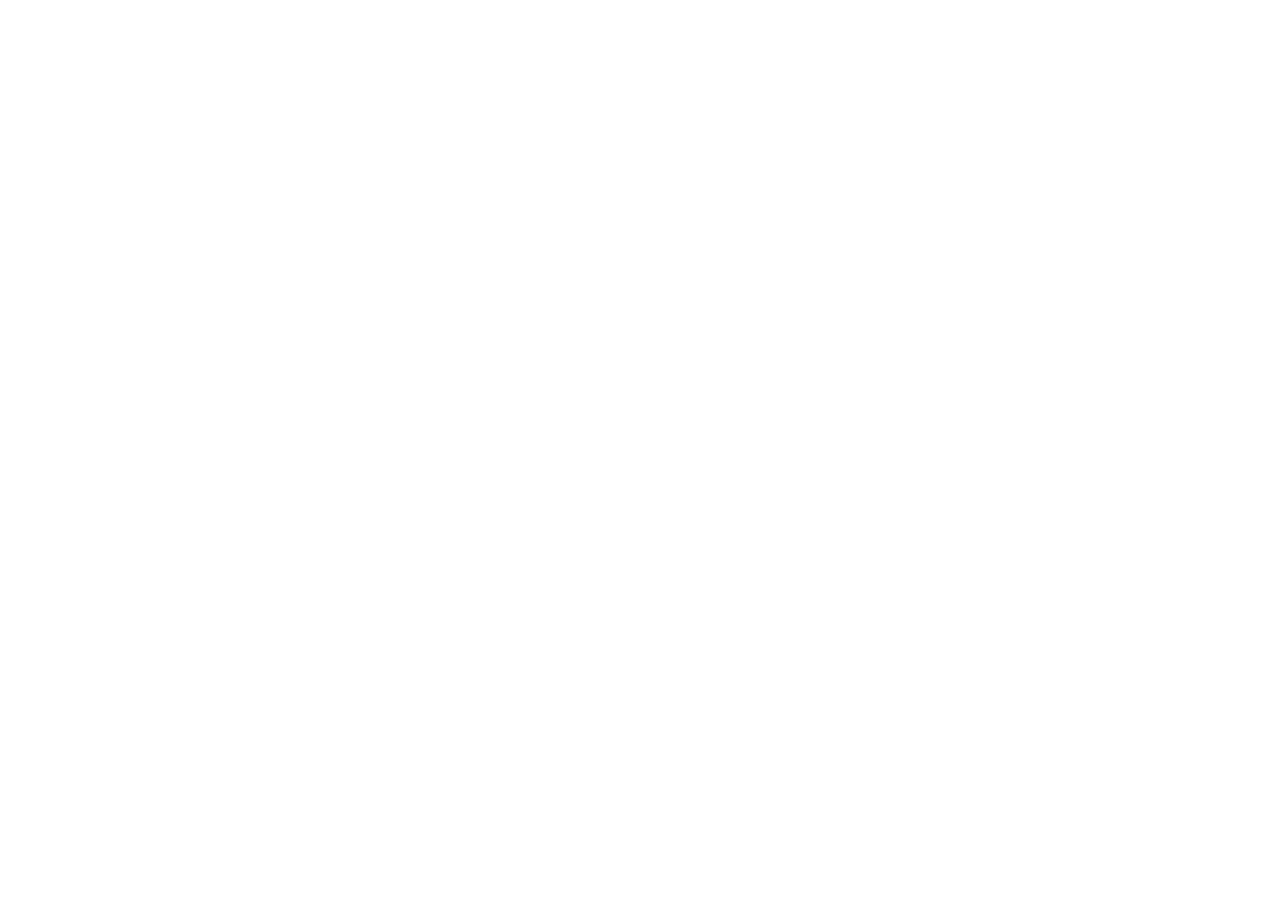
==== commit 737339c4: "Restore original site from kpasa dist" ====
--- a/index.html
+++ b/index.html
@@ -6,8 +6,8 @@
     <meta name="viewport" content="width=device-width, initial-scale=1.0" />
     <link rel="manifest" href="/manifest.json" />
     <title>Base44 APP</title>
-    <script type="module" crossorigin src="/assets/index-Vu3aET1U.js"></script>
-    <link rel="stylesheet" crossorigin href="/assets/index-DJkdv_kd.css">
+    <script type="module" crossorigin src="/kpasa/assets/index-Vu3aET1U.js"></script>
+    <link rel="stylesheet" crossorigin href="/kpasa/assets/index-DJkdv_kd.css">
     <script type="module">
 if (window.self === window.top) {
   let lastPath = "";
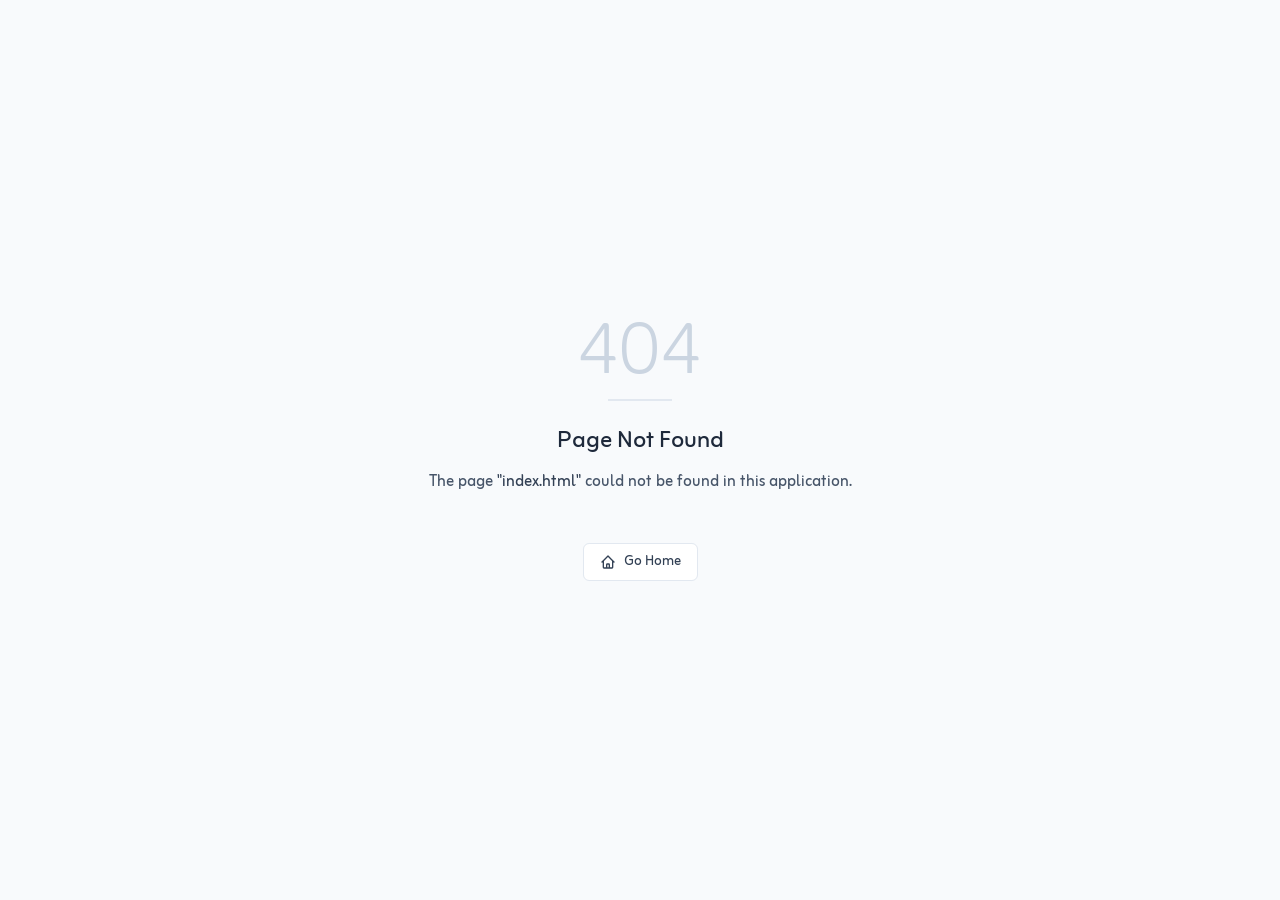
==== commit e8b0f2df: "Fix asset paths for custom domain root" ====
--- a/index.html
+++ b/index.html
@@ -6,8 +6,8 @@
     <meta name="viewport" content="width=device-width, initial-scale=1.0" />
     <link rel="manifest" href="/manifest.json" />
     <title>Base44 APP</title>
-    <script type="module" crossorigin src="/kpasa/assets/index-Vu3aET1U.js"></script>
-    <link rel="stylesheet" crossorigin href="/kpasa/assets/index-DJkdv_kd.css">
+    <script type="module" crossorigin src="/assets/index-Vu3aET1U.js"></script>
+    <link rel="stylesheet" crossorigin href="/assets/index-DJkdv_kd.css">
     <script type="module">
 if (window.self === window.top) {
   let lastPath = "";
--- a/assets/index-DJkdv_kd.css
+++ b/assets/index-DJkdv_kd.css
@@ -0,0 +1 @@
+@import"https://fonts.googleapis.com/css2?family=Zain:wght@200;300;400;700;800;900&display=swap";*,:before,:after{--tw-border-spacing-x: 0;--tw-border-spacing-y: 0;--tw-translate-x: 0;--tw-translate-y: 0;--tw-rotate: 0;--tw-skew-x: 0;--tw-skew-y: 0;--tw-scale-x: 1;--tw-scale-y: 1;--tw-pan-x: ;--tw-pan-y: ;--tw-pinch-zoom: ;--tw-scroll-snap-strictness: proximity;--tw-gradient-from-position: ;--tw-gradient-via-position: ;--tw-gradient-to-position: ;--tw-ordinal: ;--tw-slashed-zero: ;--tw-numeric-figure: ;--tw-numeric-spacing: ;--tw-numeric-fraction: ;--tw-ring-inset: ;--tw-ring-offset-width: 0px;--tw-ring-offset-color: #fff;--tw-ring-color: rgb(59 130 246 / .5);--tw-ring-offset-shadow: 0 0 #0000;--tw-ring-shadow: 0 0 #0000;--tw-shadow: 0 0 #0000;--tw-shadow-colored: 0 0 #0000;--tw-blur: ;--tw-brightness: ;--tw-contrast: ;--tw-grayscale: ;--tw-hue-rotate: ;--tw-invert: ;--tw-saturate: ;--tw-sepia: ;--tw-drop-shadow: ;--tw-backdrop-blur: ;--tw-backdrop-brightness: ;--tw-backdrop-contrast: ;--tw-backdrop-grayscale: ;--tw-backdrop-hue-rotate: ;--tw-backdrop-invert: ;--tw-backdrop-opacity: ;--tw-backdrop-saturate: ;--tw-backdrop-sepia: ;--tw-contain-size: ;--tw-contain-layout: ;--tw-contain-paint: ;--tw-contain-style: }::backdrop{--tw-border-spacing-x: 0;--tw-border-spacing-y: 0;--tw-translate-x: 0;--tw-translate-y: 0;--tw-rotate: 0;--tw-skew-x: 0;--tw-skew-y: 0;--tw-scale-x: 1;--tw-scale-y: 1;--tw-pan-x: ;--tw-pan-y: ;--tw-pinch-zoom: ;--tw-scroll-snap-strictness: proximity;--tw-gradient-from-position: ;--tw-gradient-via-position: ;--tw-gradient-to-position: ;--tw-ordinal: ;--tw-slashed-zero: ;--tw-numeric-figure: ;--tw-numeric-spacing: ;--tw-numeric-fraction: ;--tw-ring-inset: ;--tw-ring-offset-width: 0px;--tw-ring-offset-color: #fff;--tw-ring-color: rgb(59 130 246 / .5);--tw-ring-offset-shadow: 0 0 #0000;--tw-ring-shadow: 0 0 #0000;--tw-shadow: 0 0 #0000;--tw-shadow-colored: 0 0 #0000;--tw-blur: ;--tw-brightness: ;--tw-contrast: ;--tw-grayscale: ;--tw-hue-rotate: ;--tw-invert: ;--tw-saturate: ;--tw-sepia: ;--tw-drop-shadow: ;--tw-backdrop-blur: ;--tw-backdrop-brightness: ;--tw-backdrop-contrast: ;--tw-backdrop-grayscale: ;--tw-backdrop-hue-rotate: ;--tw-backdrop-invert: ;--tw-backdrop-opacity: ;--tw-backdrop-saturate: ;--tw-backdrop-sepia: ;--tw-contain-size: ;--tw-contain-layout: ;--tw-contain-paint: ;--tw-contain-style: }*,:before,:after{box-sizing:border-box;border-width:0;border-style:solid;border-color:#e5e7eb}:before,:after{--tw-content: ""}html,:host{line-height:1.5;-webkit-text-size-adjust:100%;-moz-tab-size:4;-o-tab-size:4;tab-size:4;font-family:ui-sans-serif,system-ui,sans-serif,"Apple Color Emoji","Segoe UI Emoji",Segoe UI Symbol,"Noto Color Emoji";font-feature-settings:normal;font-variation-settings:normal;-webkit-tap-highlight-color:transparent}body{margin:0;line-height:inherit}hr{height:0;color:inherit;border-top-width:1px}abbr:where([title]){-webkit-text-decoration:underline dotted;text-decoration:underline dotted}h1,h2,h3,h4,h5,h6{font-size:inherit;font-weight:inherit}a{color:inherit;text-decoration:inherit}b,strong{font-weight:bolder}code,kbd,samp,pre{font-family:var(--font-mono);font-feature-settings:normal;font-variation-settings:normal;font-size:1em}small{font-size:80%}sub,sup{font-size:75%;line-height:0;position:relative;vertical-align:baseline}sub{bottom:-.25em}sup{top:-.5em}table{text-indent:0;border-color:inherit;border-collapse:collapse}button,input,optgroup,select,textarea{font-family:inherit;font-feature-settings:inherit;font-variation-settings:inherit;font-size:100%;font-weight:inherit;line-height:inherit;letter-spacing:inherit;color:inherit;margin:0;padding:0}button,select{text-transform:none}button,input:where([type=button]),input:where([type=reset]),input:where([type=submit]){-webkit-appearance:button;background-color:transparent;background-image:none}:-moz-focusring{outline:auto}:-moz-ui-invalid{box-shadow:none}progress{vertical-align:baseline}::-webkit-inner-spin-button,::-webkit-outer-spin-button{height:auto}[type=search]{-webkit-appearance:textfield;outline-offset:-2px}::-webkit-search-decoration{-webkit-appearance:none}::-webkit-file-upload-button{-webkit-appearance:button;font:inherit}summary{display:list-item}blockquote,dl,dd,h1,h2,h3,h4,h5,h6,hr,figure,p,pre{margin:0}fieldset{margin:0;padding:0}legend{padding:0}ol,ul,menu{list-style:none;margin:0;padding:0}dialog{padding:0}textarea{resize:vertical}input::-moz-placeholder,textarea::-moz-placeholder{opacity:1;color:#9ca3af}input::placeholder,textarea::placeholder{opacity:1;color:#9ca3af}button,[role=button]{cursor:pointer}:disabled{cursor:default}img,svg,video,canvas,audio,iframe,embed,object{display:block;vertical-align:middle}img,video{max-width:100%;height:auto}[hidden]:where(:not([hidden=until-found])){display:none}:root{--accent: 325.7 65.9% 49.4%;--accent-foreground: 210 40% 98%;--background: 0 0% 98%;--border: 0 0% 81.6%;--card: 0 0% 100%;--card-foreground: 222.2 84% 4.9%;--destructive: 0 84.2% 60.2%;--destructive-foreground: 210 40% 98%;--font-body: "Zain", system-ui, sans-serif;--font-heading: "Zain", system-ui, sans-serif;--foreground: 0 0% 0%;--input: 214.3 31.8% 91.4%;--muted: 0 0% 91.8%;--muted-foreground: 222.2 84% 4.9%;--popover: 0 0% 98%;--popover-foreground: 222.2 84% 4.9%;--primary: 290.9 86.9% 12%;--primary-foreground: 0 0% 98%;--radius: .38rem;--ring: 325.7 65.9% 49.4%;--secondary: 0 0% 94.1%;--secondary-foreground: 222.2 84% 4.9%;--cyan-pulse: 186 100% 50%;--chart-1: 325.7 65.9% 49.4%;--chart-2: 186 100% 50%;--chart-3: 290.9 86.9% 12%;--chart-4: 0 0% 60%;--chart-5: 0 84.2% 60.2%;--sidebar-background: 290.9 86.9% 12%;--sidebar-foreground: 0 0% 98%;--sidebar-primary: 325.7 65.9% 49.4%;--sidebar-primary-foreground: 0 0% 98%;--sidebar-accent: 290.9 70% 18%;--sidebar-accent-foreground: 0 0% 98%;--sidebar-border: 290.9 50% 20%;--sidebar-ring: 325.7 65.9% 49.4%}*{border-color:hsl(var(--border))}body{background-color:hsl(var(--background));color:hsl(var(--foreground))}.sr-only{position:absolute;width:1px;height:1px;padding:0;margin:-1px;overflow:hidden;clip:rect(0,0,0,0);white-space:nowrap;border-width:0}.pointer-events-none{pointer-events:none}.pointer-events-auto{pointer-events:auto}.visible{visibility:visible}.invisible{visibility:hidden}.fixed{position:fixed}.absolute{position:absolute}.relative{position:relative}.sticky{position:sticky}.inset-0{top:0;right:0;bottom:0;left:0}.inset-x-0{left:0;right:0}.inset-y-0{top:0;bottom:0}.-bottom-12{bottom:-3rem}.-bottom-2{bottom:-.5rem}.-bottom-24{bottom:-6rem}.-bottom-40{bottom:-10rem}.-bottom-48{bottom:-12rem}.-left-10{left:-2.5rem}.-left-12{left:-3rem}.-left-16{left:-4rem}.-left-32{left:-8rem}.-left-40{left:-10rem}.-right-12{right:-3rem}.-right-20{right:-5rem}.-right-32{right:-8rem}.-right-40{right:-10rem}.-top-10{top:-2.5rem}.-top-12{top:-3rem}.-top-20{top:-5rem}.-top-32{top:-8rem}.-top-40{top:-10rem}.bottom-0{bottom:0}.bottom-1\/4{bottom:25%}.left-0{left:0}.left-1{left:.25rem}.left-1\/2{left:50%}.left-1\/4{left:25%}.left-2{left:.5rem}.left-3{left:.75rem}.left-\[50\%\]{left:50%}.right-0{right:0}.right-1{right:.25rem}.right-1\.5{right:.375rem}.right-1\/3{right:33.333333%}.right-1\/4{right:25%}.right-2{right:.5rem}.right-3{right:.75rem}.right-4{right:1rem}.top-0{top:0}.top-1\.5{top:.375rem}.top-1\/2{top:50%}.top-1\/3{top:33.333333%}.top-2{top:.5rem}.top-3\.5{top:.875rem}.top-4{top:1rem}.top-\[1px\]{top:1px}.top-\[50\%\]{top:50%}.top-\[60\%\]{top:60%}.top-\[calc\(100\%\+4px\)\]{top:calc(100% + 4px)}.top-full{top:100%}.-z-10{z-index:-10}.z-0{z-index:0}.z-10{z-index:10}.z-20{z-index:20}.z-30{z-index:30}.z-50{z-index:50}.z-\[100\]{z-index:100}.z-\[1\]{z-index:1}.col-span-2{grid-column:span 2 / span 2}.-mx-1{margin-left:-.25rem;margin-right:-.25rem}.mx-1{margin-left:.25rem;margin-right:.25rem}.mx-2{margin-left:.5rem;margin-right:.5rem}.mx-3\.5{margin-left:.875rem;margin-right:.875rem}.mx-8{margin-left:2rem;margin-right:2rem}.mx-auto{margin-left:auto;margin-right:auto}.my-0\.5{margin-top:.125rem;margin-bottom:.125rem}.my-1{margin-top:.25rem;margin-bottom:.25rem}.-ml-4{margin-left:-1rem}.-mt-4{margin-top:-1rem}.mb-0\.5{margin-bottom:.125rem}.mb-1{margin-bottom:.25rem}.mb-10{margin-bottom:2.5rem}.mb-12{margin-bottom:3rem}.mb-14{margin-bottom:3.5rem}.mb-2{margin-bottom:.5rem}.mb-4{margin-bottom:1rem}.mb-5{margin-bottom:1.25rem}.mb-6{margin-bottom:1.5rem}.mb-8{margin-bottom:2rem}.ml-0\.5{margin-left:.125rem}.ml-1{margin-left:.25rem}.ml-2{margin-left:.5rem}.ml-4{margin-left:1rem}.ml-auto{margin-left:auto}.mr-1{margin-right:.25rem}.mr-2{margin-right:.5rem}.mr-auto{margin-right:auto}.mt-0\.5{margin-top:.125rem}.mt-1{margin-top:.25rem}.mt-1\.5{margin-top:.375rem}.mt-12{margin-top:3rem}.mt-2{margin-top:.5rem}.mt-24{margin-top:6rem}.mt-3{margin-top:.75rem}.mt-4{margin-top:1rem}.mt-6{margin-top:1.5rem}.mt-8{margin-top:2rem}.mt-auto{margin-top:auto}.block{display:block}.inline-block{display:inline-block}.inline{display:inline}.flex{display:flex}.inline-flex{display:inline-flex}.table{display:table}.grid{display:grid}.hidden{display:none}.aspect-square{aspect-ratio:1 / 1}.aspect-video{aspect-ratio:16 / 9}.size-4{width:1rem;height:1rem}.h-0\.5{height:.125rem}.h-1{height:.25rem}.h-1\.5{height:.375rem}.h-10{height:2.5rem}.h-12{height:3rem}.h-14{height:3.5rem}.h-16{height:4rem}.h-2{height:.5rem}.h-2\.5{height:.625rem}.h-3{height:.75rem}.h-3\.5{height:.875rem}.h-32{height:8rem}.h-4{height:1rem}.h-5{height:1.25rem}.h-56{height:14rem}.h-6{height:1.5rem}.h-64{height:16rem}.h-7{height:1.75rem}.h-8{height:2rem}.h-80{height:20rem}.h-9{height:2.25rem}.h-96{height:24rem}.h-\[1px\]{height:1px}.h-\[2px\]{height:2px}.h-\[500px\]{height:500px}.h-\[520px\]{height:520px}.h-\[620px\]{height:620px}.h-\[72px\]{height:72px}.h-\[var\(--radix-navigation-menu-viewport-height\)\]{height:var(--radix-navigation-menu-viewport-height)}.h-\[var\(--radix-select-trigger-height\)\]{height:var(--radix-select-trigger-height)}.h-auto{height:auto}.h-full{height:100%}.h-px{height:1px}.h-svh{height:100svh}.max-h-96{max-height:24rem}.max-h-\[300px\]{max-height:300px}.max-h-\[90vh\]{max-height:90vh}.max-h-screen{max-height:100vh}.min-h-0{min-height:0px}.min-h-\[60px\]{min-height:60px}.min-h-\[80vh\]{min-height:80vh}.min-h-screen{min-height:100vh}.min-h-svh{min-height:100svh}.w-0{width:0px}.w-1{width:.25rem}.w-1\.5{width:.375rem}.w-10{width:2.5rem}.w-12{width:3rem}.w-14{width:3.5rem}.w-16{width:4rem}.w-2{width:.5rem}.w-2\.5{width:.625rem}.w-28{width:7rem}.w-3{width:.75rem}.w-3\.5{width:.875rem}.w-3\/4{width:75%}.w-32{width:8rem}.w-4{width:1rem}.w-5{width:1.25rem}.w-56{width:14rem}.w-6{width:1.5rem}.w-64{width:16rem}.w-7{width:1.75rem}.w-72{width:18rem}.w-8{width:2rem}.w-80{width:20rem}.w-9{width:2.25rem}.w-96{width:24rem}.w-\[--sidebar-width\]{width:var(--sidebar-width)}.w-\[100px\]{width:100px}.w-\[1px\]{width:1px}.w-\[280px\]{width:280px}.w-\[300px\]{width:300px}.w-\[500px\]{width:500px}.w-\[520px\]{width:520px}.w-\[620px\]{width:620px}.w-auto{width:auto}.w-full{width:100%}.w-max{width:-moz-max-content;width:max-content}.w-px{width:1px}.min-w-0{min-width:0px}.min-w-10{min-width:2.5rem}.min-w-5{min-width:1.25rem}.min-w-8{min-width:2rem}.min-w-9{min-width:2.25rem}.min-w-\[12rem\]{min-width:12rem}.min-w-\[8rem\]{min-width:8rem}.min-w-\[var\(--radix-select-trigger-width\)\]{min-width:var(--radix-select-trigger-width)}.min-w-full{min-width:100%}.max-w-2xl{max-width:42rem}.max-w-3xl{max-width:48rem}.max-w-6xl{max-width:72rem}.max-w-7xl{max-width:80rem}.max-w-\[--skeleton-width\]{max-width:var(--skeleton-width)}.max-w-\[120px\]{max-width:120px}.max-w-\[1920px\]{max-width:1920px}.max-w-\[600px\]{max-width:600px}.max-w-lg{max-width:32rem}.max-w-max{max-width:-moz-max-content;max-width:max-content}.max-w-md{max-width:28rem}.max-w-none{max-width:none}.max-w-sm{max-width:24rem}.max-w-xl{max-width:36rem}.flex-1{flex:1 1 0%}.flex-shrink{flex-shrink:1}.flex-shrink-0,.shrink-0{flex-shrink:0}.grow{flex-grow:1}.grow-0{flex-grow:0}.basis-full{flex-basis:100%}.table-auto{table-layout:auto}.caption-bottom{caption-side:bottom}.border-collapse{border-collapse:collapse}.-translate-x-1\/2{--tw-translate-x: -50%;transform:translate(var(--tw-translate-x),var(--tw-translate-y)) rotate(var(--tw-rotate)) skew(var(--tw-skew-x)) skewY(var(--tw-skew-y)) scaleX(var(--tw-scale-x)) scaleY(var(--tw-scale-y))}.-translate-x-\[150\%\]{--tw-translate-x: -150%;transform:translate(var(--tw-translate-x),var(--tw-translate-y)) rotate(var(--tw-rotate)) skew(var(--tw-skew-x)) skewY(var(--tw-skew-y)) scaleX(var(--tw-scale-x)) scaleY(var(--tw-scale-y))}.-translate-x-px{--tw-translate-x: -1px;transform:translate(var(--tw-translate-x),var(--tw-translate-y)) rotate(var(--tw-rotate)) skew(var(--tw-skew-x)) skewY(var(--tw-skew-y)) scaleX(var(--tw-scale-x)) scaleY(var(--tw-scale-y))}.-translate-y-1\/2{--tw-translate-y: -50%;transform:translate(var(--tw-translate-x),var(--tw-translate-y)) rotate(var(--tw-rotate)) skew(var(--tw-skew-x)) skewY(var(--tw-skew-y)) scaleX(var(--tw-scale-x)) scaleY(var(--tw-scale-y))}.translate-x-\[-50\%\]{--tw-translate-x: -50%;transform:translate(var(--tw-translate-x),var(--tw-translate-y)) rotate(var(--tw-rotate)) skew(var(--tw-skew-x)) skewY(var(--tw-skew-y)) scaleX(var(--tw-scale-x)) scaleY(var(--tw-scale-y))}.translate-x-px{--tw-translate-x: 1px;transform:translate(var(--tw-translate-x),var(--tw-translate-y)) rotate(var(--tw-rotate)) skew(var(--tw-skew-x)) skewY(var(--tw-skew-y)) scaleX(var(--tw-scale-x)) scaleY(var(--tw-scale-y))}.translate-y-\[-50\%\]{--tw-translate-y: -50%;transform:translate(var(--tw-translate-x),var(--tw-translate-y)) rotate(var(--tw-rotate)) skew(var(--tw-skew-x)) skewY(var(--tw-skew-y)) scaleX(var(--tw-scale-x)) scaleY(var(--tw-scale-y))}.rotate-180{--tw-rotate: 180deg;transform:translate(var(--tw-translate-x),var(--tw-translate-y)) rotate(var(--tw-rotate)) skew(var(--tw-skew-x)) skewY(var(--tw-skew-y)) scaleX(var(--tw-scale-x)) scaleY(var(--tw-scale-y))}.rotate-45{--tw-rotate: 45deg;transform:translate(var(--tw-translate-x),var(--tw-translate-y)) rotate(var(--tw-rotate)) skew(var(--tw-skew-x)) skewY(var(--tw-skew-y)) scaleX(var(--tw-scale-x)) scaleY(var(--tw-scale-y))}.rotate-90{--tw-rotate: 90deg;transform:translate(var(--tw-translate-x),var(--tw-translate-y)) rotate(var(--tw-rotate)) skew(var(--tw-skew-x)) skewY(var(--tw-skew-y)) scaleX(var(--tw-scale-x)) scaleY(var(--tw-scale-y))}.scale-x-0{--tw-scale-x: 0;transform:translate(var(--tw-translate-x),var(--tw-translate-y)) rotate(var(--tw-rotate)) skew(var(--tw-skew-x)) skewY(var(--tw-skew-y)) scaleX(var(--tw-scale-x)) scaleY(var(--tw-scale-y))}.scale-x-100{--tw-scale-x: 1;transform:translate(var(--tw-translate-x),var(--tw-translate-y)) rotate(var(--tw-rotate)) skew(var(--tw-skew-x)) skewY(var(--tw-skew-y)) scaleX(var(--tw-scale-x)) scaleY(var(--tw-scale-y))}.transform{transform:translate(var(--tw-translate-x),var(--tw-translate-y)) rotate(var(--tw-rotate)) skew(var(--tw-skew-x)) skewY(var(--tw-skew-y)) scaleX(var(--tw-scale-x)) scaleY(var(--tw-scale-y))}.animate-pulse{animation:pulse 2s cubic-bezier(.4,0,.6,1) infinite}@keyframes spin{to{transform:rotate(360deg)}}.animate-spin{animation:spin 1s linear infinite}.cursor-default{cursor:default}.cursor-not-allowed{cursor:not-allowed}.cursor-pointer{cursor:pointer}.touch-none{touch-action:none}.select-none{-webkit-user-select:none;-moz-user-select:none;user-select:none}.resize-none{resize:none}.list-inside{list-style-position:inside}.list-disc{list-style-type:disc}.list-none{list-style-type:none}.grid-cols-1{grid-template-columns:repeat(1,minmax(0,1fr))}.grid-cols-2{grid-template-columns:repeat(2,minmax(0,1fr))}.grid-cols-3{grid-template-columns:repeat(3,minmax(0,1fr))}.grid-cols-4{grid-template-columns:repeat(4,minmax(0,1fr))}.flex-row{flex-direction:row}.flex-col{flex-direction:column}.flex-col-reverse{flex-direction:column-reverse}.flex-wrap{flex-wrap:wrap}.items-start{align-items:flex-start}.items-end{align-items:flex-end}.items-center{align-items:center}.items-stretch{align-items:stretch}.justify-start{justify-content:flex-start}.justify-end{justify-content:flex-end}.justify-center{justify-content:center}.justify-between{justify-content:space-between}.gap-0\.5{gap:.125rem}.gap-1{gap:.25rem}.gap-1\.5{gap:.375rem}.gap-2{gap:.5rem}.gap-3{gap:.75rem}.gap-4{gap:1rem}.gap-5{gap:1.25rem}.gap-6{gap:1.5rem}.gap-8{gap:2rem}.space-x-1>:not([hidden])~:not([hidden]){--tw-space-x-reverse: 0;margin-right:calc(.25rem * var(--tw-space-x-reverse));margin-left:calc(.25rem * calc(1 - var(--tw-space-x-reverse)))}.space-x-3>:not([hidden])~:not([hidden]){--tw-space-x-reverse: 0;margin-right:calc(.75rem * var(--tw-space-x-reverse));margin-left:calc(.75rem * calc(1 - var(--tw-space-x-reverse)))}.space-x-4>:not([hidden])~:not([hidden]){--tw-space-x-reverse: 0;margin-right:calc(1rem * var(--tw-space-x-reverse));margin-left:calc(1rem * calc(1 - var(--tw-space-x-reverse)))}.space-y-1>:not([hidden])~:not([hidden]){--tw-space-y-reverse: 0;margin-top:calc(.25rem * calc(1 - var(--tw-space-y-reverse)));margin-bottom:calc(.25rem * var(--tw-space-y-reverse))}.space-y-1\.5>:not([hidden])~:not([hidden]){--tw-space-y-reverse: 0;margin-top:calc(.375rem * calc(1 - var(--tw-space-y-reverse)));margin-bottom:calc(.375rem * var(--tw-space-y-reverse))}.space-y-2>:not([hidden])~:not([hidden]){--tw-space-y-reverse: 0;margin-top:calc(.5rem * calc(1 - var(--tw-space-y-reverse)));margin-bottom:calc(.5rem * var(--tw-space-y-reverse))}.space-y-2\.5>:not([hidden])~:not([hidden]){--tw-space-y-reverse: 0;margin-top:calc(.625rem * calc(1 - var(--tw-space-y-reverse)));margin-bottom:calc(.625rem * var(--tw-space-y-reverse))}.space-y-3>:not([hidden])~:not([hidden]){--tw-space-y-reverse: 0;margin-top:calc(.75rem * calc(1 - var(--tw-space-y-reverse)));margin-bottom:calc(.75rem * var(--tw-space-y-reverse))}.space-y-4>:not([hidden])~:not([hidden]){--tw-space-y-reverse: 0;margin-top:calc(1rem * calc(1 - var(--tw-space-y-reverse)));margin-bottom:calc(1rem * var(--tw-space-y-reverse))}.space-y-5>:not([hidden])~:not([hidden]){--tw-space-y-reverse: 0;margin-top:calc(1.25rem * calc(1 - var(--tw-space-y-reverse)));margin-bottom:calc(1.25rem * var(--tw-space-y-reverse))}.space-y-6>:not([hidden])~:not([hidden]){--tw-space-y-reverse: 0;margin-top:calc(1.5rem * calc(1 - var(--tw-space-y-reverse)));margin-bottom:calc(1.5rem * var(--tw-space-y-reverse))}.space-y-8>:not([hidden])~:not([hidden]){--tw-space-y-reverse: 0;margin-top:calc(2rem * calc(1 - var(--tw-space-y-reverse)));margin-bottom:calc(2rem * var(--tw-space-y-reverse))}.overflow-auto{overflow:auto}.overflow-hidden{overflow:hidden}.overflow-x-auto{overflow-x:auto}.overflow-y-auto{overflow-y:auto}.overflow-x-hidden{overflow-x:hidden}.truncate{overflow:hidden;text-overflow:ellipsis;white-space:nowrap}.whitespace-nowrap{white-space:nowrap}.break-words{overflow-wrap:break-word}.rounded-2xl{border-radius:1rem}.rounded-\[1\.75rem\]{border-radius:1.75rem}.rounded-\[2px\]{border-radius:2px}.rounded-\[2rem\]{border-radius:2rem}.rounded-\[inherit\]{border-radius:inherit}.rounded-full{border-radius:9999px}.rounded-lg{border-radius:var(--radius)}.rounded-md{border-radius:calc(var(--radius) - 2px)}.rounded-sm{border-radius:calc(var(--radius) - 4px)}.rounded-xl{border-radius:.75rem}.rounded-t-\[10px\]{border-top-left-radius:10px;border-top-right-radius:10px}.rounded-t-full{border-top-left-radius:9999px;border-top-right-radius:9999px}.rounded-tl-sm{border-top-left-radius:calc(var(--radius) - 4px)}.border{border-width:1px}.border-0{border-width:0px}.border-2{border-width:2px}.border-4{border-width:4px}.border-\[1\.5px\]{border-width:1.5px}.border-y{border-top-width:1px;border-bottom-width:1px}.border-b{border-bottom-width:1px}.border-l{border-left-width:1px}.border-r{border-right-width:1px}.border-t{border-top-width:1px}.border-dashed{border-style:dashed}.border-\[--color-border\]{border-color:var(--color-border)}.border-accent{border-color:hsl(var(--accent))}.border-amber-200{--tw-border-opacity: 1;border-color:rgb(253 230 138 / var(--tw-border-opacity, 1))}.border-amber-500\/20{border-color:#f59e0b33}.border-amber-500\/25{border-color:#f59e0b40}.border-amber-500\/30{border-color:#f59e0b4d}.border-amber-800\/30{border-color:#92400e4d}.border-blue-500\/30{border-color:#3b82f64d}.border-border{border-color:hsl(var(--border))}.border-border\/40{border-color:hsl(var(--border) / .4)}.border-border\/50{border-color:hsl(var(--border) / .5)}.border-border\/60{border-color:hsl(var(--border) / .6)}.border-cyan-200{--tw-border-opacity: 1;border-color:rgb(165 243 252 / var(--tw-border-opacity, 1))}.border-cyan-300\/20{border-color:#67e8f933}.border-cyan-500\/20{border-color:#06b6d433}.border-destructive{border-color:hsl(var(--destructive))}.border-destructive\/20{border-color:hsl(var(--destructive) / .2)}.border-destructive\/50{border-color:hsl(var(--destructive) / .5)}.border-emerald-200{--tw-border-opacity: 1;border-color:rgb(167 243 208 / var(--tw-border-opacity, 1))}.border-emerald-500{--tw-border-opacity: 1;border-color:rgb(16 185 129 / var(--tw-border-opacity, 1))}.border-emerald-500\/20{border-color:#10b98133}.border-emerald-500\/25{border-color:#10b98140}.border-emerald-500\/30{border-color:#10b9814d}.border-emerald-600{--tw-border-opacity: 1;border-color:rgb(5 150 105 / var(--tw-border-opacity, 1))}.border-input{border-color:hsl(var(--input))}.border-primary{border-color:hsl(var(--primary))}.border-primary-foreground\/10{border-color:hsl(var(--primary-foreground) / .1)}.border-primary\/50{border-color:hsl(var(--primary) / .5)}.border-purple-500\/30{border-color:#a855f74d}.border-red-500\/20{border-color:#ef444433}.border-red-500\/25{border-color:#ef444440}.border-red-500\/30{border-color:#ef44444d}.border-sidebar-border{border-color:hsl(var(--sidebar-border))}.border-slate-100{--tw-border-opacity: 1;border-color:rgb(241 245 249 / var(--tw-border-opacity, 1))}.border-slate-200{--tw-border-opacity: 1;border-color:rgb(226 232 240 / var(--tw-border-opacity, 1))}.border-slate-600{--tw-border-opacity: 1;border-color:rgb(71 85 105 / var(--tw-border-opacity, 1))}.border-slate-700{--tw-border-opacity: 1;border-color:rgb(51 65 85 / var(--tw-border-opacity, 1))}.border-slate-700\/50{border-color:#33415580}.border-slate-800\/30{border-color:#1e293b4d}.border-slate-800\/50{border-color:#1e293b80}.border-transparent{border-color:transparent}.border-violet-200{--tw-border-opacity: 1;border-color:rgb(221 214 254 / var(--tw-border-opacity, 1))}.border-violet-500\/25{border-color:#8b5cf640}.border-violet-500\/30{border-color:#8b5cf64d}.border-white{--tw-border-opacity: 1;border-color:rgb(255 255 255 / var(--tw-border-opacity, 1))}.border-white\/10{border-color:#ffffff1a}.border-white\/30{border-color:#ffffff4d}.border-white\/40{border-color:#fff6}.border-white\/5{border-color:#ffffff0d}.border-white\/\[0\.04\]{border-color:#ffffff0a}.border-l-primary\/50{border-left-color:hsl(var(--primary) / .5)}.border-l-transparent{border-left-color:transparent}.border-t-emerald-500{--tw-border-opacity: 1;border-top-color:rgb(16 185 129 / var(--tw-border-opacity, 1))}.border-t-slate-800{--tw-border-opacity: 1;border-top-color:rgb(30 41 59 / var(--tw-border-opacity, 1))}.border-t-transparent{border-top-color:transparent}.bg-\[\#1565C0\]{--tw-bg-opacity: 1;background-color:rgb(21 101 192 / var(--tw-bg-opacity, 1))}.bg-\[--color-bg\]{background-color:var(--color-bg)}.bg-\[radial-gradient\(circle_at_top_left\,_rgba\(34\,211\,238\,0\.22\)\,_transparent_34\%\)\,radial-gradient\(circle_at_bottom_right\,_rgba\(124\,58\,237\,0\.24\)\,_transparent_36\%\)\,\#020617\]{background-color:radial-gradient(circle at top left,rgba(34,211,238,.22),transparent 34%),radial-gradient(circle at bottom right,rgba(124,58,237,.24),transparent 36%),#020617}.bg-accent{background-color:hsl(var(--accent))}.bg-accent\/10{background-color:hsl(var(--accent) / .1)}.bg-accent\/5{background-color:hsl(var(--accent) / .05)}.bg-amber-400{--tw-bg-opacity: 1;background-color:rgb(251 191 36 / var(--tw-bg-opacity, 1))}.bg-amber-50{--tw-bg-opacity: 1;background-color:rgb(255 251 235 / var(--tw-bg-opacity, 1))}.bg-amber-500\/10{background-color:#f59e0b1a}.bg-amber-500\/15{background-color:#f59e0b26}.bg-amber-500\/20{background-color:#f59e0b33}.bg-amber-500\/5{background-color:#f59e0b0d}.bg-background{background-color:hsl(var(--background))}.bg-black\/20{background-color:#0003}.bg-black\/70{background-color:#000000b3}.bg-black\/80{background-color:#000c}.bg-blue-500\/20{background-color:#3b82f633}.bg-border{background-color:hsl(var(--border))}.bg-card{background-color:hsl(var(--card))}.bg-card\/60{background-color:hsl(var(--card) / .6)}.bg-card\/80{background-color:hsl(var(--card) / .8)}.bg-cyan-300\/10{background-color:#67e8f91a}.bg-cyan-400\/20{background-color:#22d3ee33}.bg-cyan-50{--tw-bg-opacity: 1;background-color:rgb(236 254 255 / var(--tw-bg-opacity, 1))}.bg-cyan-500\/10{background-color:#06b6d41a}.bg-destructive{background-color:hsl(var(--destructive))}.bg-destructive\/10{background-color:hsl(var(--destructive) / .1)}.bg-emerald-100{--tw-bg-opacity: 1;background-color:rgb(209 250 229 / var(--tw-bg-opacity, 1))}.bg-emerald-400{--tw-bg-opacity: 1;background-color:rgb(52 211 153 / var(--tw-bg-opacity, 1))}.bg-emerald-50{--tw-bg-opacity: 1;background-color:rgb(236 253 245 / var(--tw-bg-opacity, 1))}.bg-emerald-500\/10{background-color:#10b9811a}.bg-emerald-500\/15{background-color:#10b98126}.bg-emerald-500\/20{background-color:#10b98133}.bg-emerald-600{--tw-bg-opacity: 1;background-color:rgb(5 150 105 / var(--tw-bg-opacity, 1))}.bg-foreground{background-color:hsl(var(--foreground))}.bg-gray-200{--tw-bg-opacity: 1;background-color:rgb(229 231 235 / var(--tw-bg-opacity, 1))}.bg-green-400{--tw-bg-opacity: 1;background-color:rgb(74 222 128 / var(--tw-bg-opacity, 1))}.bg-green-500{--tw-bg-opacity: 1;background-color:rgb(34 197 94 / var(--tw-bg-opacity, 1))}.bg-muted{background-color:hsl(var(--muted))}.bg-muted\/50{background-color:hsl(var(--muted) / .5)}.bg-orange-100{--tw-bg-opacity: 1;background-color:rgb(255 237 213 / var(--tw-bg-opacity, 1))}.bg-orange-400{--tw-bg-opacity: 1;background-color:rgb(251 146 60 / var(--tw-bg-opacity, 1))}.bg-popover{background-color:hsl(var(--popover))}.bg-primary{background-color:hsl(var(--primary))}.bg-primary-foreground\/10{background-color:hsl(var(--primary-foreground) / .1)}.bg-primary\/10{background-color:hsl(var(--primary) / .1)}.bg-primary\/20{background-color:hsl(var(--primary) / .2)}.bg-purple-500\/20{background-color:#a855f733}.bg-red-400{--tw-bg-opacity: 1;background-color:rgb(248 113 113 / var(--tw-bg-opacity, 1))}.bg-red-500{--tw-bg-opacity: 1;background-color:rgb(239 68 68 / var(--tw-bg-opacity, 1))}.bg-red-500\/10{background-color:#ef44441a}.bg-red-500\/15{background-color:#ef444426}.bg-red-500\/20{background-color:#ef444433}.bg-secondary{background-color:hsl(var(--secondary))}.bg-secondary\/40{background-color:hsl(var(--secondary) / .4)}.bg-sidebar{background-color:hsl(var(--sidebar-background))}.bg-sidebar-border{background-color:hsl(var(--sidebar-border))}.bg-slate-100{--tw-bg-opacity: 1;background-color:rgb(241 245 249 / var(--tw-bg-opacity, 1))}.bg-slate-200{--tw-bg-opacity: 1;background-color:rgb(226 232 240 / var(--tw-bg-opacity, 1))}.bg-slate-50{--tw-bg-opacity: 1;background-color:rgb(248 250 252 / var(--tw-bg-opacity, 1))}.bg-slate-700\/50{background-color:#33415580}.bg-slate-800{--tw-bg-opacity: 1;background-color:rgb(30 41 59 / var(--tw-bg-opacity, 1))}.bg-slate-800\/30{background-color:#1e293b4d}.bg-slate-800\/40{background-color:#1e293b66}.bg-slate-800\/50{background-color:#1e293b80}.bg-slate-900{--tw-bg-opacity: 1;background-color:rgb(15 23 42 / var(--tw-bg-opacity, 1))}.bg-slate-900\/55{background-color:#0f172a8c}.bg-slate-900\/60{background-color:#0f172a99}.bg-slate-900\/65{background-color:#0f172aa6}.bg-slate-900\/70{background-color:#0f172ab3}.bg-slate-900\/75{background-color:#0f172abf}.bg-slate-900\/95{background-color:#0f172af2}.bg-slate-950\/50{background-color:#02061780}.bg-slate-950\/60{background-color:#02061799}.bg-slate-950\/75{background-color:#020617bf}.bg-transparent{background-color:transparent}.bg-violet-100{--tw-bg-opacity: 1;background-color:rgb(237 233 254 / var(--tw-bg-opacity, 1))}.bg-violet-500\/10{background-color:#8b5cf61a}.bg-violet-500\/15{background-color:#8b5cf626}.bg-violet-500\/20{background-color:#8b5cf633}.bg-white{--tw-bg-opacity: 1;background-color:rgb(255 255 255 / var(--tw-bg-opacity, 1))}.bg-white\/10{background-color:#ffffff1a}.bg-white\/20{background-color:#fff3}.bg-white\/75{background-color:#ffffffbf}.bg-white\/80{background-color:#fffc}.bg-white\/85{background-color:#ffffffd9}.bg-white\/90{background-color:#ffffffe6}.bg-white\/\[0\.04\]{background-color:#ffffff0a}.bg-yellow-500{--tw-bg-opacity: 1;background-color:rgb(234 179 8 / var(--tw-bg-opacity, 1))}.bg-\[linear-gradient\(rgba\(255\,255\,255\,0\.045\)_1px\,transparent_1px\)\,linear-gradient\(90deg\,rgba\(255\,255\,255\,0\.045\)_1px\,transparent_1px\)\]{background-image:linear-gradient(rgba(255,255,255,.045) 1px,transparent 1px),linear-gradient(90deg,rgba(255,255,255,.045) 1px,transparent 1px)}.bg-\[radial-gradient\(circle_at_top_left\,_rgba\(14\,165\,233\,0\.16\)\,_transparent_34\%\)\,radial-gradient\(circle_at_bottom_right\,_rgba\(99\,102\,241\,0\.14\)\,_transparent_34\%\)\,linear-gradient\(135deg\,\#f8fafc_0\%\,\#ffffff_48\%\,\#eef2ff_100\%\)\]{background-image:radial-gradient(circle at top left,rgba(14,165,233,.16),transparent 34%),radial-gradient(circle at bottom right,rgba(99,102,241,.14),transparent 34%),linear-gradient(135deg,#f8fafc,#fff 48%,#eef2ff)}.bg-\[radial-gradient\(circle_at_top_left\,_rgba\(56\,189\,248\,0\.18\)\,_transparent_30\%\)\,radial-gradient\(circle_at_bottom_right\,_rgba\(124\,58\,237\,0\.18\)\,_transparent_32\%\)\,linear-gradient\(135deg\,\#020617_0\%\,\#0f172a_52\%\,\#111827_100\%\)\]{background-image:radial-gradient(circle at top left,rgba(56,189,248,.18),transparent 30%),radial-gradient(circle at bottom right,rgba(124,58,237,.18),transparent 32%),linear-gradient(135deg,#020617,#0f172a 52%,#111827)}.bg-gradient-to-b{background-image:linear-gradient(to bottom,var(--tw-gradient-stops))}.bg-gradient-to-br{background-image:linear-gradient(to bottom right,var(--tw-gradient-stops))}.bg-gradient-to-l{background-image:linear-gradient(to left,var(--tw-gradient-stops))}.bg-gradient-to-r{background-image:linear-gradient(to right,var(--tw-gradient-stops))}.bg-gradient-to-tl{background-image:linear-gradient(to top left,var(--tw-gradient-stops))}.from-amber-400{--tw-gradient-from: #fbbf24 var(--tw-gradient-from-position);--tw-gradient-to: rgb(251 191 36 / 0) var(--tw-gradient-to-position);--tw-gradient-stops: var(--tw-gradient-from), var(--tw-gradient-to)}.from-amber-500\/20{--tw-gradient-from: rgb(245 158 11 / .2) var(--tw-gradient-from-position);--tw-gradient-to: rgb(245 158 11 / 0) var(--tw-gradient-to-position);--tw-gradient-stops: var(--tw-gradient-from), var(--tw-gradient-to)}.from-amber-600{--tw-gradient-from: #d97706 var(--tw-gradient-from-position);--tw-gradient-to: rgb(217 119 6 / 0) var(--tw-gradient-to-position);--tw-gradient-stops: var(--tw-gradient-from), var(--tw-gradient-to)}.from-blue-500{--tw-gradient-from: #3b82f6 var(--tw-gradient-from-position);--tw-gradient-to: rgb(59 130 246 / 0) var(--tw-gradient-to-position);--tw-gradient-stops: var(--tw-gradient-from), var(--tw-gradient-to)}.from-blue-500\/15{--tw-gradient-from: rgb(59 130 246 / .15) var(--tw-gradient-from-position);--tw-gradient-to: rgb(59 130 246 / 0) var(--tw-gradient-to-position);--tw-gradient-stops: var(--tw-gradient-from), var(--tw-gradient-to)}.from-blue-500\/20{--tw-gradient-from: rgb(59 130 246 / .2) var(--tw-gradient-from-position);--tw-gradient-to: rgb(59 130 246 / 0) var(--tw-gradient-to-position);--tw-gradient-stops: var(--tw-gradient-from), var(--tw-gradient-to)}.from-blue-600{--tw-gradient-from: #2563eb var(--tw-gradient-from-position);--tw-gradient-to: rgb(37 99 235 / 0) var(--tw-gradient-to-position);--tw-gradient-stops: var(--tw-gradient-from), var(--tw-gradient-to)}.from-blue-600\/80{--tw-gradient-from: rgb(37 99 235 / .8) var(--tw-gradient-from-position);--tw-gradient-to: rgb(37 99 235 / 0) var(--tw-gradient-to-position);--tw-gradient-stops: var(--tw-gradient-from), var(--tw-gradient-to)}.from-cyan-400{--tw-gradient-from: #22d3ee var(--tw-gradient-from-position);--tw-gradient-to: rgb(34 211 238 / 0) var(--tw-gradient-to-position);--tw-gradient-stops: var(--tw-gradient-from), var(--tw-gradient-to)}.from-cyan-500{--tw-gradient-from: #06b6d4 var(--tw-gradient-from-position);--tw-gradient-to: rgb(6 182 212 / 0) var(--tw-gradient-to-position);--tw-gradient-stops: var(--tw-gradient-from), var(--tw-gradient-to)}.from-cyan-500\/15{--tw-gradient-from: rgb(6 182 212 / .15) var(--tw-gradient-from-position);--tw-gradient-to: rgb(6 182 212 / 0) var(--tw-gradient-to-position);--tw-gradient-stops: var(--tw-gradient-from), var(--tw-gradient-to)}.from-cyan-500\/25{--tw-gradient-from: rgb(6 182 212 / .25) var(--tw-gradient-from-position);--tw-gradient-to: rgb(6 182 212 / 0) var(--tw-gradient-to-position);--tw-gradient-stops: var(--tw-gradient-from), var(--tw-gradient-to)}.from-emerald-400{--tw-gradient-from: #34d399 var(--tw-gradient-from-position);--tw-gradient-to: rgb(52 211 153 / 0) var(--tw-gradient-to-position);--tw-gradient-stops: var(--tw-gradient-from), var(--tw-gradient-to)}.from-emerald-500{--tw-gradient-from: #10b981 var(--tw-gradient-from-position);--tw-gradient-to: rgb(16 185 129 / 0) var(--tw-gradient-to-position);--tw-gradient-stops: var(--tw-gradient-from), var(--tw-gradient-to)}.from-emerald-500\/20{--tw-gradient-from: rgb(16 185 129 / .2) var(--tw-gradient-from-position);--tw-gradient-to: rgb(16 185 129 / 0) var(--tw-gradient-to-position);--tw-gradient-stops: var(--tw-gradient-from), var(--tw-gradient-to)}.from-emerald-600{--tw-gradient-from: #059669 var(--tw-gradient-from-position);--tw-gradient-to: rgb(5 150 105 / 0) var(--tw-gradient-to-position);--tw-gradient-stops: var(--tw-gradient-from), var(--tw-gradient-to)}.from-emerald-600\/80{--tw-gradient-from: rgb(5 150 105 / .8) var(--tw-gradient-from-position);--tw-gradient-to: rgb(5 150 105 / 0) var(--tw-gradient-to-position);--tw-gradient-stops: var(--tw-gradient-from), var(--tw-gradient-to)}.from-purple-500\/20{--tw-gradient-from: rgb(168 85 247 / .2) var(--tw-gradient-from-position);--tw-gradient-to: rgb(168 85 247 / 0) var(--tw-gradient-to-position);--tw-gradient-stops: var(--tw-gradient-from), var(--tw-gradient-to)}.from-purple-600{--tw-gradient-from: #9333ea var(--tw-gradient-from-position);--tw-gradient-to: rgb(147 51 234 / 0) var(--tw-gradient-to-position);--tw-gradient-stops: var(--tw-gradient-from), var(--tw-gradient-to)}.from-slate-950{--tw-gradient-from: #020617 var(--tw-gradient-from-position);--tw-gradient-to: rgb(2 6 23 / 0) var(--tw-gradient-to-position);--tw-gradient-stops: var(--tw-gradient-from), var(--tw-gradient-to)}.from-teal-500\/20{--tw-gradient-from: rgb(20 184 166 / .2) var(--tw-gradient-from-position);--tw-gradient-to: rgb(20 184 166 / 0) var(--tw-gradient-to-position);--tw-gradient-stops: var(--tw-gradient-from), var(--tw-gradient-to)}.from-transparent{--tw-gradient-from: transparent var(--tw-gradient-from-position);--tw-gradient-to: rgb(0 0 0 / 0) var(--tw-gradient-to-position);--tw-gradient-stops: var(--tw-gradient-from), var(--tw-gradient-to)}.from-violet-500{--tw-gradient-from: #8b5cf6 var(--tw-gradient-from-position);--tw-gradient-to: rgb(139 92 246 / 0) var(--tw-gradient-to-position);--tw-gradient-stops: var(--tw-gradient-from), var(--tw-gradient-to)}.from-violet-500\/20{--tw-gradient-from: rgb(139 92 246 / .2) var(--tw-gradient-from-position);--tw-gradient-to: rgb(139 92 246 / 0) var(--tw-gradient-to-position);--tw-gradient-stops: var(--tw-gradient-from), var(--tw-gradient-to)}.from-violet-600\/80{--tw-gradient-from: rgb(124 58 237 / .8) var(--tw-gradient-from-position);--tw-gradient-to: rgb(124 58 237 / 0) var(--tw-gradient-to-position);--tw-gradient-stops: var(--tw-gradient-from), var(--tw-gradient-to)}.from-white{--tw-gradient-from: #fff var(--tw-gradient-from-position);--tw-gradient-to: rgb(255 255 255 / 0) var(--tw-gradient-to-position);--tw-gradient-stops: var(--tw-gradient-from), var(--tw-gradient-to)}.via-blue-500{--tw-gradient-to: rgb(59 130 246 / 0) var(--tw-gradient-to-position);--tw-gradient-stops: var(--tw-gradient-from), #3b82f6 var(--tw-gradient-via-position), var(--tw-gradient-to)}.via-blue-600{--tw-gradient-to: rgb(37 99 235 / 0) var(--tw-gradient-to-position);--tw-gradient-stops: var(--tw-gradient-from), #2563eb var(--tw-gradient-via-position), var(--tw-gradient-to)}.via-slate-900{--tw-gradient-to: rgb(15 23 42 / 0) var(--tw-gradient-to-position);--tw-gradient-stops: var(--tw-gradient-from), #0f172a var(--tw-gradient-via-position), var(--tw-gradient-to)}.via-violet-500{--tw-gradient-to: rgb(139 92 246 / 0) var(--tw-gradient-to-position);--tw-gradient-stops: var(--tw-gradient-from), #8b5cf6 var(--tw-gradient-via-position), var(--tw-gradient-to)}.via-white\/20{--tw-gradient-to: rgb(255 255 255 / 0) var(--tw-gradient-to-position);--tw-gradient-stops: var(--tw-gradient-from), rgb(255 255 255 / .2) var(--tw-gradient-via-position), var(--tw-gradient-to)}.via-white\/60{--tw-gradient-to: rgb(255 255 255 / 0) var(--tw-gradient-to-position);--tw-gradient-stops: var(--tw-gradient-from), rgb(255 255 255 / .6) var(--tw-gradient-via-position), var(--tw-gradient-to)}.to-amber-500\/5{--tw-gradient-to: rgb(245 158 11 / .05) var(--tw-gradient-to-position)}.to-amber-700{--tw-gradient-to: #b45309 var(--tw-gradient-to-position)}.to-blue-500\/5{--tw-gradient-to: rgb(59 130 246 / .05) var(--tw-gradient-to-position)}.to-blue-600{--tw-gradient-to: #2563eb var(--tw-gradient-to-position)}.to-blue-600\/10{--tw-gradient-to: rgb(37 99 235 / .1) var(--tw-gradient-to-position)}.to-blue-700{--tw-gradient-to: #1d4ed8 var(--tw-gradient-to-position)}.to-blue-700\/80{--tw-gradient-to: rgb(29 78 216 / .8) var(--tw-gradient-to-position)}.to-cyan-500\/10{--tw-gradient-to: rgb(6 182 212 / .1) var(--tw-gradient-to-position)}.to-emerald-400{--tw-gradient-to: #34d399 var(--tw-gradient-to-position)}.to-emerald-500\/5{--tw-gradient-to: rgb(16 185 129 / .05) var(--tw-gradient-to-position)}.to-emerald-700{--tw-gradient-to: #047857 var(--tw-gradient-to-position)}.to-fuchsia-600{--tw-gradient-to: #c026d3 var(--tw-gradient-to-position)}.to-indigo-600{--tw-gradient-to: #4f46e5 var(--tw-gradient-to-position)}.to-indigo-600\/10{--tw-gradient-to: rgb(79 70 229 / .1) var(--tw-gradient-to-position)}.to-orange-600{--tw-gradient-to: #ea580c var(--tw-gradient-to-position)}.to-purple-500\/5{--tw-gradient-to: rgb(168 85 247 / .05) var(--tw-gradient-to-position)}.to-purple-600{--tw-gradient-to: #9333ea var(--tw-gradient-to-position)}.to-purple-700{--tw-gradient-to: #7e22ce var(--tw-gradient-to-position)}.to-purple-700\/80{--tw-gradient-to: rgb(126 34 206 / .8) var(--tw-gradient-to-position)}.to-slate-50{--tw-gradient-to: #f8fafc var(--tw-gradient-to-position)}.to-slate-950{--tw-gradient-to: #020617 var(--tw-gradient-to-position)}.to-teal-500{--tw-gradient-to: #14b8a6 var(--tw-gradient-to-position)}.to-teal-500\/10{--tw-gradient-to: rgb(20 184 166 / .1) var(--tw-gradient-to-position)}.to-teal-600{--tw-gradient-to: #0d9488 var(--tw-gradient-to-position)}.to-teal-700\/80{--tw-gradient-to: rgb(15 118 110 / .8) var(--tw-gradient-to-position)}.to-transparent{--tw-gradient-to: transparent var(--tw-gradient-to-position)}.to-violet-600{--tw-gradient-to: #7c3aed var(--tw-gradient-to-position)}.bg-\[size\:44px_44px\]{background-size:44px 44px}.fill-current{fill:currentColor}.fill-green-500{fill:#22c55e}.fill-primary{fill:hsl(var(--primary))}.fill-red-500{fill:#ef4444}.fill-yellow-500{fill:#eab308}.object-contain{-o-object-fit:contain;object-fit:contain}.object-cover{-o-object-fit:cover;object-fit:cover}.p-0{padding:0}.p-1{padding:.25rem}.p-1\.5{padding:.375rem}.p-12{padding:3rem}.p-2{padding:.5rem}.p-2\.5{padding:.625rem}.p-3{padding:.75rem}.p-3\.5{padding:.875rem}.p-4{padding:1rem}.p-5{padding:1.25rem}.p-6{padding:1.5rem}.p-8{padding:2rem}.p-\[1px\]{padding:1px}.px-0{padding-left:0;padding-right:0}.px-1{padding-left:.25rem;padding-right:.25rem}.px-1\.5{padding-left:.375rem;padding-right:.375rem}.px-2{padding-left:.5rem;padding-right:.5rem}.px-2\.5{padding-left:.625rem;padding-right:.625rem}.px-3{padding-left:.75rem;padding-right:.75rem}.px-4{padding-left:1rem;padding-right:1rem}.px-5{padding-left:1.25rem;padding-right:1.25rem}.px-6{padding-left:1.5rem;padding-right:1.5rem}.px-8{padding-left:2rem;padding-right:2rem}.py-0\.5{padding-top:.125rem;padding-bottom:.125rem}.py-1{padding-top:.25rem;padding-bottom:.25rem}.py-1\.5{padding-top:.375rem;padding-bottom:.375rem}.py-12{padding-top:3rem;padding-bottom:3rem}.py-16{padding-top:4rem;padding-bottom:4rem}.py-2{padding-top:.5rem;padding-bottom:.5rem}.py-2\.5{padding-top:.625rem;padding-bottom:.625rem}.py-3{padding-top:.75rem;padding-bottom:.75rem}.py-3\.5{padding-top:.875rem;padding-bottom:.875rem}.py-4{padding-top:1rem;padding-bottom:1rem}.py-6{padding-top:1.5rem;padding-bottom:1.5rem}.pb-3{padding-bottom:.75rem}.pb-4{padding-bottom:1rem}.pl-10{padding-left:2.5rem}.pl-2{padding-left:.5rem}.pl-2\.5{padding-left:.625rem}.pl-4{padding-left:1rem}.pl-8{padding-left:2rem}.pr-10{padding-right:2.5rem}.pr-2{padding-right:.5rem}.pr-2\.5{padding-right:.625rem}.pr-8{padding-right:2rem}.pt-0{padding-top:0}.pt-1{padding-top:.25rem}.pt-2{padding-top:.5rem}.pt-3{padding-top:.75rem}.pt-4{padding-top:1rem}.pt-6{padding-top:1.5rem}.text-left{text-align:left}.text-center{text-align:center}.text-right{text-align:right}.align-middle{vertical-align:middle}.font-body{font-family:var(--font-body)}.font-mono{font-family:var(--font-mono)}.text-2xl{font-size:1.5rem;line-height:2rem}.text-3xl{font-size:1.875rem;line-height:2.25rem}.text-4xl{font-size:2.25rem;line-height:2.5rem}.text-7xl{font-size:4.5rem;line-height:1}.text-\[0\.8rem\]{font-size:.8rem}.text-\[10px\]{font-size:10px}.text-\[11px\]{font-size:11px}.text-\[13px\]{font-size:13px}.text-\[15px\]{font-size:15px}.text-base{font-size:1rem;line-height:1.5rem}.text-lg{font-size:1.125rem;line-height:1.75rem}.text-sm{font-size:.875rem;line-height:1.25rem}.text-xl{font-size:1.25rem;line-height:1.75rem}.text-xs{font-size:.75rem;line-height:1rem}.font-black{font-weight:900}.font-bold{font-weight:700}.font-light{font-weight:300}.font-medium{font-weight:500}.font-normal{font-weight:400}.font-semibold{font-weight:600}.uppercase{text-transform:uppercase}.tabular-nums{--tw-numeric-spacing: tabular-nums;font-variant-numeric:var(--tw-ordinal) var(--tw-slashed-zero) var(--tw-numeric-figure) var(--tw-numeric-spacing) var(--tw-numeric-fraction)}.leading-none{line-height:1}.leading-relaxed{line-height:1.625}.leading-tight{line-height:1.25}.tracking-\[0\.22em\]{letter-spacing:.22em}.tracking-tight{letter-spacing:-.025em}.tracking-tighter{letter-spacing:-.05em}.tracking-wider{letter-spacing:.05em}.tracking-widest{letter-spacing:.1em}.text-accent{color:hsl(var(--accent))}.text-accent-foreground{color:hsl(var(--accent-foreground))}.text-accent\/70{color:hsl(var(--accent) / .7)}.text-amber-300{--tw-text-opacity: 1;color:rgb(252 211 77 / var(--tw-text-opacity, 1))}.text-amber-400{--tw-text-opacity: 1;color:rgb(251 191 36 / var(--tw-text-opacity, 1))}.text-amber-700{--tw-text-opacity: 1;color:rgb(180 83 9 / var(--tw-text-opacity, 1))}.text-blue-300{--tw-text-opacity: 1;color:rgb(147 197 253 / var(--tw-text-opacity, 1))}.text-card-foreground{color:hsl(var(--card-foreground))}.text-current{color:currentColor}.text-cyan-200{--tw-text-opacity: 1;color:rgb(165 243 252 / var(--tw-text-opacity, 1))}.text-cyan-300{--tw-text-opacity: 1;color:rgb(103 232 249 / var(--tw-text-opacity, 1))}.text-cyan-400{--tw-text-opacity: 1;color:rgb(34 211 238 / var(--tw-text-opacity, 1))}.text-cyan-700{--tw-text-opacity: 1;color:rgb(14 116 144 / var(--tw-text-opacity, 1))}.text-destructive{color:hsl(var(--destructive))}.text-destructive-foreground{color:hsl(var(--destructive-foreground))}.text-emerald-300{--tw-text-opacity: 1;color:rgb(110 231 183 / var(--tw-text-opacity, 1))}.text-emerald-400{--tw-text-opacity: 1;color:rgb(52 211 153 / var(--tw-text-opacity, 1))}.text-emerald-500{--tw-text-opacity: 1;color:rgb(16 185 129 / var(--tw-text-opacity, 1))}.text-emerald-700{--tw-text-opacity: 1;color:rgb(4 120 87 / var(--tw-text-opacity, 1))}.text-foreground{color:hsl(var(--foreground))}.text-foreground\/50{color:hsl(var(--foreground) / .5)}.text-foreground\/80{color:hsl(var(--foreground) / .8)}.text-green-500{--tw-text-opacity: 1;color:rgb(34 197 94 / var(--tw-text-opacity, 1))}.text-muted-foreground{color:hsl(var(--muted-foreground))}.text-muted-foreground\/80{color:hsl(var(--muted-foreground) / .8)}.text-orange-600{--tw-text-opacity: 1;color:rgb(234 88 12 / var(--tw-text-opacity, 1))}.text-popover-foreground{color:hsl(var(--popover-foreground))}.text-primary{color:hsl(var(--primary))}.text-primary-foreground{color:hsl(var(--primary-foreground))}.text-primary-foreground\/40{color:hsl(var(--primary-foreground) / .4)}.text-primary-foreground\/50{color:hsl(var(--primary-foreground) / .5)}.text-primary-foreground\/60{color:hsl(var(--primary-foreground) / .6)}.text-primary-foreground\/90{color:hsl(var(--primary-foreground) / .9)}.text-purple-300{--tw-text-opacity: 1;color:rgb(216 180 254 / var(--tw-text-opacity, 1))}.text-red-300{--tw-text-opacity: 1;color:rgb(252 165 165 / var(--tw-text-opacity, 1))}.text-red-400{--tw-text-opacity: 1;color:rgb(248 113 113 / var(--tw-text-opacity, 1))}.text-red-500{--tw-text-opacity: 1;color:rgb(239 68 68 / var(--tw-text-opacity, 1))}.text-secondary-foreground{color:hsl(var(--secondary-foreground))}.text-sidebar-foreground{color:hsl(var(--sidebar-foreground))}.text-sidebar-foreground\/70{color:hsl(var(--sidebar-foreground) / .7)}.text-slate-200{--tw-text-opacity: 1;color:rgb(226 232 240 / var(--tw-text-opacity, 1))}.text-slate-300{--tw-text-opacity: 1;color:rgb(203 213 225 / var(--tw-text-opacity, 1))}.text-slate-400{--tw-text-opacity: 1;color:rgb(148 163 184 / var(--tw-text-opacity, 1))}.text-slate-500{--tw-text-opacity: 1;color:rgb(100 116 139 / var(--tw-text-opacity, 1))}.text-slate-600{--tw-text-opacity: 1;color:rgb(71 85 105 / var(--tw-text-opacity, 1))}.text-slate-700{--tw-text-opacity: 1;color:rgb(51 65 85 / var(--tw-text-opacity, 1))}.text-slate-800{--tw-text-opacity: 1;color:rgb(30 41 59 / var(--tw-text-opacity, 1))}.text-slate-900{--tw-text-opacity: 1;color:rgb(15 23 42 / var(--tw-text-opacity, 1))}.text-slate-950{--tw-text-opacity: 1;color:rgb(2 6 23 / var(--tw-text-opacity, 1))}.text-violet-300{--tw-text-opacity: 1;color:rgb(196 181 253 / var(--tw-text-opacity, 1))}.text-violet-400{--tw-text-opacity: 1;color:rgb(167 139 250 / var(--tw-text-opacity, 1))}.text-violet-700{--tw-text-opacity: 1;color:rgb(109 40 217 / var(--tw-text-opacity, 1))}.text-white{--tw-text-opacity: 1;color:rgb(255 255 255 / var(--tw-text-opacity, 1))}.text-white\/70{color:#ffffffb3}.text-yellow-500{--tw-text-opacity: 1;color:rgb(234 179 8 / var(--tw-text-opacity, 1))}.underline-offset-4{text-underline-offset:4px}.placeholder-muted-foreground\/60::-moz-placeholder{color:hsl(var(--muted-foreground) / .6)}.placeholder-muted-foreground\/60::placeholder{color:hsl(var(--muted-foreground) / .6)}.placeholder-slate-500::-moz-placeholder{--tw-placeholder-opacity: 1;color:rgb(100 116 139 / var(--tw-placeholder-opacity, 1))}.placeholder-slate-500::placeholder{--tw-placeholder-opacity: 1;color:rgb(100 116 139 / var(--tw-placeholder-opacity, 1))}.opacity-0{opacity:0}.opacity-100{opacity:1}.opacity-15{opacity:.15}.opacity-30{opacity:.3}.opacity-40{opacity:.4}.opacity-50{opacity:.5}.opacity-60{opacity:.6}.opacity-70{opacity:.7}.opacity-90{opacity:.9}.shadow{--tw-shadow: 0 1px 3px 0 rgb(0 0 0 / .1), 0 1px 2px -1px rgb(0 0 0 / .1);--tw-shadow-colored: 0 1px 3px 0 var(--tw-shadow-color), 0 1px 2px -1px var(--tw-shadow-color);box-shadow:var(--tw-ring-offset-shadow, 0 0 #0000),var(--tw-ring-shadow, 0 0 #0000),var(--tw-shadow)}.shadow-2xl{--tw-shadow: 0 25px 50px -12px rgb(0 0 0 / .25);--tw-shadow-colored: 0 25px 50px -12px var(--tw-shadow-color);box-shadow:var(--tw-ring-offset-shadow, 0 0 #0000),var(--tw-ring-shadow, 0 0 #0000),var(--tw-shadow)}.shadow-\[0_0_0_1px_hsl\(var\(--sidebar-border\)\)\]{--tw-shadow: 0 0 0 1px hsl(var(--sidebar-border));--tw-shadow-colored: 0 0 0 1px var(--tw-shadow-color);box-shadow:var(--tw-ring-offset-shadow, 0 0 #0000),var(--tw-ring-shadow, 0 0 #0000),var(--tw-shadow)}.shadow-\[0_8px_30px_rgb\(0\,0\,0\,0\.04\)\]{--tw-shadow: 0 8px 30px rgb(0,0,0,.04);--tw-shadow-colored: 0 8px 30px var(--tw-shadow-color);box-shadow:var(--tw-ring-offset-shadow, 0 0 #0000),var(--tw-ring-shadow, 0 0 #0000),var(--tw-shadow)}.shadow-lg{--tw-shadow: 0 10px 15px -3px rgb(0 0 0 / .1), 0 4px 6px -4px rgb(0 0 0 / .1);--tw-shadow-colored: 0 10px 15px -3px var(--tw-shadow-color), 0 4px 6px -4px var(--tw-shadow-color);box-shadow:var(--tw-ring-offset-shadow, 0 0 #0000),var(--tw-ring-shadow, 0 0 #0000),var(--tw-shadow)}.shadow-md{--tw-shadow: 0 4px 6px -1px rgb(0 0 0 / .1), 0 2px 4px -2px rgb(0 0 0 / .1);--tw-shadow-colored: 0 4px 6px -1px var(--tw-shadow-color), 0 2px 4px -2px var(--tw-shadow-color);box-shadow:var(--tw-ring-offset-shadow, 0 0 #0000),var(--tw-ring-shadow, 0 0 #0000),var(--tw-shadow)}.shadow-none{--tw-shadow: 0 0 #0000;--tw-shadow-colored: 0 0 #0000;box-shadow:var(--tw-ring-offset-shadow, 0 0 #0000),var(--tw-ring-shadow, 0 0 #0000),var(--tw-shadow)}.shadow-sm{--tw-shadow: 0 1px 2px 0 rgb(0 0 0 / .05);--tw-shadow-colored: 0 1px 2px 0 var(--tw-shadow-color);box-shadow:var(--tw-ring-offset-shadow, 0 0 #0000),var(--tw-ring-shadow, 0 0 #0000),var(--tw-shadow)}.shadow-xl{--tw-shadow: 0 20px 25px -5px rgb(0 0 0 / .1), 0 8px 10px -6px rgb(0 0 0 / .1);--tw-shadow-colored: 0 20px 25px -5px var(--tw-shadow-color), 0 8px 10px -6px var(--tw-shadow-color);box-shadow:var(--tw-ring-offset-shadow, 0 0 #0000),var(--tw-ring-shadow, 0 0 #0000),var(--tw-shadow)}.shadow-black\/10{--tw-shadow-color: rgb(0 0 0 / .1);--tw-shadow: var(--tw-shadow-colored)}.shadow-black\/20{--tw-shadow-color: rgb(0 0 0 / .2);--tw-shadow: var(--tw-shadow-colored)}.shadow-black\/30{--tw-shadow-color: rgb(0 0 0 / .3);--tw-shadow: var(--tw-shadow-colored)}.shadow-black\/50{--tw-shadow-color: rgb(0 0 0 / .5);--tw-shadow: var(--tw-shadow-colored)}.shadow-cyan-500\/20{--tw-shadow-color: rgb(6 182 212 / .2);--tw-shadow: var(--tw-shadow-colored)}.shadow-cyan-950\/20{--tw-shadow-color: rgb(8 51 68 / .2);--tw-shadow: var(--tw-shadow-colored)}.shadow-cyan-950\/30{--tw-shadow-color: rgb(8 51 68 / .3);--tw-shadow: var(--tw-shadow-colored)}.shadow-primary\/20{--tw-shadow-color: hsl(var(--primary) / .2);--tw-shadow: var(--tw-shadow-colored)}.shadow-red-500\/30{--tw-shadow-color: rgb(239 68 68 / .3);--tw-shadow: var(--tw-shadow-colored)}.shadow-slate-200\/60{--tw-shadow-color: rgb(226 232 240 / .6);--tw-shadow: var(--tw-shadow-colored)}.shadow-slate-200\/70{--tw-shadow-color: rgb(226 232 240 / .7);--tw-shadow: var(--tw-shadow-colored)}.outline-none{outline:2px solid transparent;outline-offset:2px}.outline{outline-style:solid}.ring-0{--tw-ring-offset-shadow: var(--tw-ring-inset) 0 0 0 var(--tw-ring-offset-width) var(--tw-ring-offset-color);--tw-ring-shadow: var(--tw-ring-inset) 0 0 0 calc(0px + var(--tw-ring-offset-width)) var(--tw-ring-color);box-shadow:var(--tw-ring-offset-shadow),var(--tw-ring-shadow),var(--tw-shadow, 0 0 #0000)}.ring-1{--tw-ring-offset-shadow: var(--tw-ring-inset) 0 0 0 var(--tw-ring-offset-width) var(--tw-ring-offset-color);--tw-ring-shadow: var(--tw-ring-inset) 0 0 0 calc(1px + var(--tw-ring-offset-width)) var(--tw-ring-color);box-shadow:var(--tw-ring-offset-shadow),var(--tw-ring-shadow),var(--tw-shadow, 0 0 #0000)}.ring-ring{--tw-ring-color: hsl(var(--ring))}.ring-sidebar-ring{--tw-ring-color: hsl(var(--sidebar-ring))}.ring-white\/20{--tw-ring-color: rgb(255 255 255 / .2)}.ring-offset-background{--tw-ring-offset-color: hsl(var(--background))}.blur-2xl{--tw-blur: blur(40px);filter:var(--tw-blur) var(--tw-brightness) var(--tw-contrast) var(--tw-grayscale) var(--tw-hue-rotate) var(--tw-invert) var(--tw-saturate) var(--tw-sepia) var(--tw-drop-shadow)}.blur-3xl{--tw-blur: blur(64px);filter:var(--tw-blur) var(--tw-brightness) var(--tw-contrast) var(--tw-grayscale) var(--tw-hue-rotate) var(--tw-invert) var(--tw-saturate) var(--tw-sepia) var(--tw-drop-shadow)}.blur-xl{--tw-blur: blur(24px);filter:var(--tw-blur) var(--tw-brightness) var(--tw-contrast) var(--tw-grayscale) var(--tw-hue-rotate) var(--tw-invert) var(--tw-saturate) var(--tw-sepia) var(--tw-drop-shadow)}.filter{filter:var(--tw-blur) var(--tw-brightness) var(--tw-contrast) var(--tw-grayscale) var(--tw-hue-rotate) var(--tw-invert) var(--tw-saturate) var(--tw-sepia) var(--tw-drop-shadow)}.backdrop-blur-2xl{--tw-backdrop-blur: blur(40px);-webkit-backdrop-filter:var(--tw-backdrop-blur) var(--tw-backdrop-brightness) var(--tw-backdrop-contrast) var(--tw-backdrop-grayscale) var(--tw-backdrop-hue-rotate) var(--tw-backdrop-invert) var(--tw-backdrop-opacity) var(--tw-backdrop-saturate) var(--tw-backdrop-sepia);backdrop-filter:var(--tw-backdrop-blur) var(--tw-backdrop-brightness) var(--tw-backdrop-contrast) var(--tw-backdrop-grayscale) var(--tw-backdrop-hue-rotate) var(--tw-backdrop-invert) var(--tw-backdrop-opacity) var(--tw-backdrop-saturate) var(--tw-backdrop-sepia)}.backdrop-blur-sm{--tw-backdrop-blur: blur(4px);-webkit-backdrop-filter:var(--tw-backdrop-blur) var(--tw-backdrop-brightness) var(--tw-backdrop-contrast) var(--tw-backdrop-grayscale) var(--tw-backdrop-hue-rotate) var(--tw-backdrop-invert) var(--tw-backdrop-opacity) var(--tw-backdrop-saturate) var(--tw-backdrop-sepia);backdrop-filter:var(--tw-backdrop-blur) var(--tw-backdrop-brightness) var(--tw-backdrop-contrast) var(--tw-backdrop-grayscale) var(--tw-backdrop-hue-rotate) var(--tw-backdrop-invert) var(--tw-backdrop-opacity) var(--tw-backdrop-saturate) var(--tw-backdrop-sepia)}.backdrop-blur-xl{--tw-backdrop-blur: blur(24px);-webkit-backdrop-filter:var(--tw-backdrop-blur) var(--tw-backdrop-brightness) var(--tw-backdrop-contrast) var(--tw-backdrop-grayscale) var(--tw-backdrop-hue-rotate) var(--tw-backdrop-invert) var(--tw-backdrop-opacity) var(--tw-backdrop-saturate) var(--tw-backdrop-sepia);backdrop-filter:var(--tw-backdrop-blur) var(--tw-backdrop-brightness) var(--tw-backdrop-contrast) var(--tw-backdrop-grayscale) var(--tw-backdrop-hue-rotate) var(--tw-backdrop-invert) var(--tw-backdrop-opacity) var(--tw-backdrop-saturate) var(--tw-backdrop-sepia)}.transition{transition-property:color,background-color,border-color,text-decoration-color,fill,stroke,opacity,box-shadow,transform,filter,backdrop-filter;transition-timing-function:cubic-bezier(.4,0,.2,1);transition-duration:.15s}.transition-\[left\,right\,width\]{transition-property:left,right,width;transition-timing-function:cubic-bezier(.4,0,.2,1);transition-duration:.15s}.transition-\[margin\,opacity\]{transition-property:margin,opacity;transition-timing-function:cubic-bezier(.4,0,.2,1);transition-duration:.15s}.transition-\[width\,height\,padding\]{transition-property:width,height,padding;transition-timing-function:cubic-bezier(.4,0,.2,1);transition-duration:.15s}.transition-\[width\]{transition-property:width;transition-timing-function:cubic-bezier(.4,0,.2,1);transition-duration:.15s}.transition-all{transition-property:all;transition-timing-function:cubic-bezier(.4,0,.2,1);transition-duration:.15s}.transition-colors{transition-property:color,background-color,border-color,text-decoration-color,fill,stroke;transition-timing-function:cubic-bezier(.4,0,.2,1);transition-duration:.15s}.transition-opacity{transition-property:opacity;transition-timing-function:cubic-bezier(.4,0,.2,1);transition-duration:.15s}.transition-transform{transition-property:transform;transition-timing-function:cubic-bezier(.4,0,.2,1);transition-duration:.15s}.duration-1000{transition-duration:1s}.duration-150{transition-duration:.15s}.duration-200{transition-duration:.2s}.duration-300{transition-duration:.3s}.duration-500{transition-duration:.5s}.ease-in-out{transition-timing-function:cubic-bezier(.4,0,.2,1)}.ease-linear{transition-timing-function:linear}.ease-out{transition-timing-function:cubic-bezier(0,0,.2,1)}@keyframes enter{0%{opacity:var(--tw-enter-opacity, 1);transform:translate3d(var(--tw-enter-translate-x, 0),var(--tw-enter-translate-y, 0),0) scale3d(var(--tw-enter-scale, 1),var(--tw-enter-scale, 1),var(--tw-enter-scale, 1)) rotate(var(--tw-enter-rotate, 0))}}@keyframes exit{to{opacity:var(--tw-exit-opacity, 1);transform:translate3d(var(--tw-exit-translate-x, 0),var(--tw-exit-translate-y, 0),0) scale3d(var(--tw-exit-scale, 1),var(--tw-exit-scale, 1),var(--tw-exit-scale, 1)) rotate(var(--tw-exit-rotate, 0))}}.animate-in{animation-name:enter;animation-duration:.15s;--tw-enter-opacity: initial;--tw-enter-scale: initial;--tw-enter-rotate: initial;--tw-enter-translate-x: initial;--tw-enter-translate-y: initial}.fade-in-0{--tw-enter-opacity: 0}.zoom-in-95{--tw-enter-scale: .95}.duration-1000{animation-duration:1s}.duration-150{animation-duration:.15s}.duration-200{animation-duration:.2s}.duration-300{animation-duration:.3s}.duration-500{animation-duration:.5s}.ease-in-out{animation-timing-function:cubic-bezier(.4,0,.2,1)}.ease-linear{animation-timing-function:linear}.ease-out{animation-timing-function:cubic-bezier(0,0,.2,1)}*,body,h1,h2,h3,h4,h5,h6{font-family:Zain,system-ui,sans-serif!important}@keyframes swiper-preloader-spin{to{transform:rotate(1turn)}}@keyframes spin{to{transform:rotate(1turn)}}@keyframes ping{75%,to{transform:scale(2);opacity:0}}@keyframes pulse{50%{opacity:.5}}@keyframes bounce{0%,to{transform:translateY(-25%);animation-timing-function:cubic-bezier(.8,0,1,1)}50%{transform:none;animation-timing-function:cubic-bezier(0,0,.2,1)}}@keyframes slide-in-down{0%{transform:translateY(-60px)}to{transform:translateY(0)}}@keyframes slide-out-up{0%{transform:translateY(0)}to{transform:translateY(-60px)}}@keyframes fade-in-down{0%{opacity:0;transform:translateY(-10px)}to{opacity:1;transform:translateY(0)}}@keyframes fade-out-down{0%{opacity:1;transform:translateY(0)}to{opacity:0;transform:translateY(10px)}}@keyframes fade-in-up{0%{opacity:0;transform:translateY(10px)}to{opacity:1;transform:translateY(0)}}@keyframes fade-out-up{0%{opacity:1;transform:translateY(0)}to{opacity:0;transform:translateY(10px)}}@keyframes ping-slow{99.9%{transform:scale(2);opacity:0}to{transform:scale(2);opacity:0}}@keyframes floatA{0%,to{transform:translateY(0) rotate(0)}50%{transform:translateY(-20px) rotate(3deg)}}@keyframes floatB{0%,to{transform:translateY(0) rotate(0)}50%{transform:translateY(-15px) rotate(-2deg)}}@keyframes floatC{0%,to{transform:translateY(0) rotate(0)}50%{transform:translateY(-25px) rotate(2deg)}}@keyframes shimmer{0%{background-position:-200% 0}to{background-position:200% 0}}@keyframes gradient-x{0%,to{background-position:0% 50%}50%{background-position:100% 50%}}.animate-gradient-x{animation:gradient-x 6s ease infinite;background-size:200% auto}@keyframes pulse-ring{0%{box-shadow:0 0 hsl(var(--accent) / .4)}70%{box-shadow:0 0 0 10px hsl(var(--accent) / 0)}to{box-shadow:0 0 hsl(var(--accent) / 0)}}.pulse-ring{animation:pulse-ring 2s cubic-bezier(.455,.03,.515,.955) infinite}input,select,textarea{font-size:16px!important}html{scroll-behavior:smooth}::-webkit-scrollbar{width:4px}::-webkit-scrollbar-track{background:hsl(var(--muted))}::-webkit-scrollbar-thumb{background:hsl(var(--primary) / .4);border-radius:4px}::-webkit-scrollbar-thumb:hover{background:hsl(var(--primary) / .7)}.file\:border-0::file-selector-button{border-width:0px}.file\:bg-transparent::file-selector-button{background-color:transparent}.file\:text-sm::file-selector-button{font-size:.875rem;line-height:1.25rem}.file\:font-medium::file-selector-button{font-weight:500}.file\:text-foreground::file-selector-button{color:hsl(var(--foreground))}.placeholder\:font-normal::-moz-placeholder{font-weight:400}.placeholder\:font-normal::placeholder{font-weight:400}.placeholder\:text-muted-foreground::-moz-placeholder{color:hsl(var(--muted-foreground))}.placeholder\:text-muted-foreground::placeholder{color:hsl(var(--muted-foreground))}.placeholder\:text-slate-400::-moz-placeholder{--tw-text-opacity: 1;color:rgb(148 163 184 / var(--tw-text-opacity, 1))}.placeholder\:text-slate-400::placeholder{--tw-text-opacity: 1;color:rgb(148 163 184 / var(--tw-text-opacity, 1))}.placeholder\:text-slate-600::-moz-placeholder{--tw-text-opacity: 1;color:rgb(71 85 105 / var(--tw-text-opacity, 1))}.placeholder\:text-slate-600::placeholder{--tw-text-opacity: 1;color:rgb(71 85 105 / var(--tw-text-opacity, 1))}.after\:absolute:after{content:var(--tw-content);position:absolute}.after\:-inset-2:after{content:var(--tw-content);top:-.5rem;right:-.5rem;bottom:-.5rem;left:-.5rem}.after\:inset-y-0:after{content:var(--tw-content);top:0;bottom:0}.after\:left-1\/2:after{content:var(--tw-content);left:50%}.after\:w-1:after{content:var(--tw-content);width:.25rem}.after\:w-\[2px\]:after{content:var(--tw-content);width:2px}.after\:-translate-x-1\/2:after{content:var(--tw-content);--tw-translate-x: -50%;transform:translate(var(--tw-translate-x),var(--tw-translate-y)) rotate(var(--tw-rotate)) skew(var(--tw-skew-x)) skewY(var(--tw-skew-y)) scaleX(var(--tw-scale-x)) scaleY(var(--tw-scale-y))}.first\:rounded-l-md:first-child{border-top-left-radius:calc(var(--radius) - 2px);border-bottom-left-radius:calc(var(--radius) - 2px)}.first\:border-l:first-child{border-left-width:1px}.last\:rounded-r-md:last-child{border-top-right-radius:calc(var(--radius) - 2px);border-bottom-right-radius:calc(var(--radius) - 2px)}.last\:border-0:last-child{border-width:0px}.focus-within\:relative:focus-within{position:relative}.focus-within\:z-20:focus-within{z-index:20}.hover\:-translate-y-0\.5:hover{--tw-translate-y: -.125rem;transform:translate(var(--tw-translate-x),var(--tw-translate-y)) rotate(var(--tw-rotate)) skew(var(--tw-skew-x)) skewY(var(--tw-skew-y)) scaleX(var(--tw-scale-x)) scaleY(var(--tw-scale-y))}.hover\:-translate-y-1:hover{--tw-translate-y: -.25rem;transform:translate(var(--tw-translate-x),var(--tw-translate-y)) rotate(var(--tw-rotate)) skew(var(--tw-skew-x)) skewY(var(--tw-skew-y)) scaleX(var(--tw-scale-x)) scaleY(var(--tw-scale-y))}.hover\:border-accent\/50:hover{border-color:hsl(var(--accent) / .5)}.hover\:border-cyan-300\/30:hover{border-color:#67e8f94d}.hover\:border-foreground\/50:hover{border-color:hsl(var(--foreground) / .5)}.hover\:border-slate-300:hover{--tw-border-opacity: 1;border-color:rgb(203 213 225 / var(--tw-border-opacity, 1))}.hover\:bg-accent:hover{background-color:hsl(var(--accent))}.hover\:bg-accent\/90:hover{background-color:hsl(var(--accent) / .9)}.hover\:bg-amber-500\/10:hover{background-color:#f59e0b1a}.hover\:bg-card:hover{background-color:hsl(var(--card))}.hover\:bg-destructive\/80:hover{background-color:hsl(var(--destructive) / .8)}.hover\:bg-destructive\/90:hover{background-color:hsl(var(--destructive) / .9)}.hover\:bg-emerald-500\/20:hover{background-color:#10b98133}.hover\:bg-green-600:hover{--tw-bg-opacity: 1;background-color:rgb(22 163 74 / var(--tw-bg-opacity, 1))}.hover\:bg-muted:hover{background-color:hsl(var(--muted))}.hover\:bg-muted\/50:hover{background-color:hsl(var(--muted) / .5)}.hover\:bg-primary:hover{background-color:hsl(var(--primary))}.hover\:bg-primary\/80:hover{background-color:hsl(var(--primary) / .8)}.hover\:bg-primary\/90:hover{background-color:hsl(var(--primary) / .9)}.hover\:bg-red-500\/10:hover{background-color:#ef44441a}.hover\:bg-red-500\/20:hover{background-color:#ef444433}.hover\:bg-red-500\/30:hover{background-color:#ef44444d}.hover\:bg-secondary:hover{background-color:hsl(var(--secondary))}.hover\:bg-secondary\/50:hover{background-color:hsl(var(--secondary) / .5)}.hover\:bg-secondary\/60:hover{background-color:hsl(var(--secondary) / .6)}.hover\:bg-secondary\/80:hover{background-color:hsl(var(--secondary) / .8)}.hover\:bg-sidebar-accent:hover{background-color:hsl(var(--sidebar-accent))}.hover\:bg-slate-100:hover{--tw-bg-opacity: 1;background-color:rgb(241 245 249 / var(--tw-bg-opacity, 1))}.hover\:bg-slate-50:hover{--tw-bg-opacity: 1;background-color:rgb(248 250 252 / var(--tw-bg-opacity, 1))}.hover\:bg-slate-700:hover{--tw-bg-opacity: 1;background-color:rgb(51 65 85 / var(--tw-bg-opacity, 1))}.hover\:bg-slate-700\/50:hover{background-color:#33415580}.hover\:bg-slate-800:hover{--tw-bg-opacity: 1;background-color:rgb(30 41 59 / var(--tw-bg-opacity, 1))}.hover\:bg-slate-800\/40:hover{background-color:#1e293b66}.hover\:bg-white\/10:hover{background-color:#ffffff1a}.hover\:bg-white\/40:hover{background-color:#fff6}.hover\:bg-white\/5:hover{background-color:#ffffff0d}.hover\:bg-white\/\[0\.025\]:hover{background-color:#ffffff06}.hover\:bg-white\/\[0\.03\]:hover{background-color:#ffffff08}.hover\:text-accent:hover{color:hsl(var(--accent))}.hover\:text-accent-foreground:hover{color:hsl(var(--accent-foreground))}.hover\:text-amber-300:hover{--tw-text-opacity: 1;color:rgb(252 211 77 / var(--tw-text-opacity, 1))}.hover\:text-destructive:hover{color:hsl(var(--destructive))}.hover\:text-emerald-400:hover{--tw-text-opacity: 1;color:rgb(52 211 153 / var(--tw-text-opacity, 1))}.hover\:text-emerald-600:hover{--tw-text-opacity: 1;color:rgb(5 150 105 / var(--tw-text-opacity, 1))}.hover\:text-foreground:hover{color:hsl(var(--foreground))}.hover\:text-indigo-600:hover{--tw-text-opacity: 1;color:rgb(79 70 229 / var(--tw-text-opacity, 1))}.hover\:text-muted-foreground:hover{color:hsl(var(--muted-foreground))}.hover\:text-primary-foreground:hover{color:hsl(var(--primary-foreground))}.hover\:text-primary-foreground\/80:hover{color:hsl(var(--primary-foreground) / .8)}.hover\:text-red-300:hover{--tw-text-opacity: 1;color:rgb(252 165 165 / var(--tw-text-opacity, 1))}.hover\:text-red-400:hover{--tw-text-opacity: 1;color:rgb(248 113 113 / var(--tw-text-opacity, 1))}.hover\:text-sidebar-accent-foreground:hover{color:hsl(var(--sidebar-accent-foreground))}.hover\:text-slate-300:hover{--tw-text-opacity: 1;color:rgb(203 213 225 / var(--tw-text-opacity, 1))}.hover\:text-slate-700:hover{--tw-text-opacity: 1;color:rgb(51 65 85 / var(--tw-text-opacity, 1))}.hover\:text-white:hover{--tw-text-opacity: 1;color:rgb(255 255 255 / var(--tw-text-opacity, 1))}.hover\:underline:hover{text-decoration-line:underline}.hover\:opacity-100:hover{opacity:1}.hover\:opacity-80:hover{opacity:.8}.hover\:opacity-90:hover{opacity:.9}.hover\:opacity-95:hover{opacity:.95}.hover\:shadow-2xl:hover{--tw-shadow: 0 25px 50px -12px rgb(0 0 0 / .25);--tw-shadow-colored: 0 25px 50px -12px var(--tw-shadow-color);box-shadow:var(--tw-ring-offset-shadow, 0 0 #0000),var(--tw-ring-shadow, 0 0 #0000),var(--tw-shadow)}.hover\:shadow-\[0_0_0_1px_hsl\(var\(--sidebar-accent\)\)\]:hover{--tw-shadow: 0 0 0 1px hsl(var(--sidebar-accent));--tw-shadow-colored: 0 0 0 1px var(--tw-shadow-color);box-shadow:var(--tw-ring-offset-shadow, 0 0 #0000),var(--tw-ring-shadow, 0 0 #0000),var(--tw-shadow)}.hover\:shadow-\[0_12px_50px_rgb\(0\,0\,0\,0\.08\)\]:hover{--tw-shadow: 0 12px 50px rgb(0,0,0,.08);--tw-shadow-colored: 0 12px 50px var(--tw-shadow-color);box-shadow:var(--tw-ring-offset-shadow, 0 0 #0000),var(--tw-ring-shadow, 0 0 #0000),var(--tw-shadow)}.hover\:shadow-lg:hover{--tw-shadow: 0 10px 15px -3px rgb(0 0 0 / .1), 0 4px 6px -4px rgb(0 0 0 / .1);--tw-shadow-colored: 0 10px 15px -3px var(--tw-shadow-color), 0 4px 6px -4px var(--tw-shadow-color);box-shadow:var(--tw-ring-offset-shadow, 0 0 #0000),var(--tw-ring-shadow, 0 0 #0000),var(--tw-shadow)}.hover\:shadow-md:hover{--tw-shadow: 0 4px 6px -1px rgb(0 0 0 / .1), 0 2px 4px -2px rgb(0 0 0 / .1);--tw-shadow-colored: 0 4px 6px -1px var(--tw-shadow-color), 0 2px 4px -2px var(--tw-shadow-color);box-shadow:var(--tw-ring-offset-shadow, 0 0 #0000),var(--tw-ring-shadow, 0 0 #0000),var(--tw-shadow)}.hover\:shadow-sm:hover{--tw-shadow: 0 1px 2px 0 rgb(0 0 0 / .05);--tw-shadow-colored: 0 1px 2px 0 var(--tw-shadow-color);box-shadow:var(--tw-ring-offset-shadow, 0 0 #0000),var(--tw-ring-shadow, 0 0 #0000),var(--tw-shadow)}.hover\:shadow-xl:hover{--tw-shadow: 0 20px 25px -5px rgb(0 0 0 / .1), 0 8px 10px -6px rgb(0 0 0 / .1);--tw-shadow-colored: 0 20px 25px -5px var(--tw-shadow-color), 0 8px 10px -6px var(--tw-shadow-color);box-shadow:var(--tw-ring-offset-shadow, 0 0 #0000),var(--tw-ring-shadow, 0 0 #0000),var(--tw-shadow)}.hover\:shadow-accent\/20:hover{--tw-shadow-color: hsl(var(--accent) / .2);--tw-shadow: var(--tw-shadow-colored)}.hover\:shadow-black\/30:hover{--tw-shadow-color: rgb(0 0 0 / .3);--tw-shadow: var(--tw-shadow-colored)}.hover\:shadow-cyan-100\/70:hover{--tw-shadow-color: rgb(207 250 254 / .7);--tw-shadow: var(--tw-shadow-colored)}.hover\:after\:bg-sidebar-border:hover:after{content:var(--tw-content);background-color:hsl(var(--sidebar-border))}.focus\:border-accent:focus{border-color:hsl(var(--accent))}.focus\:border-emerald-400:focus{--tw-border-opacity: 1;border-color:rgb(52 211 153 / var(--tw-border-opacity, 1))}.focus\:border-emerald-500:focus{--tw-border-opacity: 1;border-color:rgb(16 185 129 / var(--tw-border-opacity, 1))}.focus\:border-emerald-500\/40:focus{border-color:#10b98166}.focus\:border-emerald-500\/50:focus{border-color:#10b98180}.focus\:bg-accent:focus{background-color:hsl(var(--accent))}.focus\:bg-primary:focus{background-color:hsl(var(--primary))}.focus\:bg-slate-800:focus{--tw-bg-opacity: 1;background-color:rgb(30 41 59 / var(--tw-bg-opacity, 1))}.focus\:text-accent-foreground:focus{color:hsl(var(--accent-foreground))}.focus\:text-primary-foreground:focus{color:hsl(var(--primary-foreground))}.focus\:text-white:focus{--tw-text-opacity: 1;color:rgb(255 255 255 / var(--tw-text-opacity, 1))}.focus\:opacity-100:focus{opacity:1}.focus\:outline-none:focus{outline:2px solid transparent;outline-offset:2px}.focus\:ring-1:focus{--tw-ring-offset-shadow: var(--tw-ring-inset) 0 0 0 var(--tw-ring-offset-width) var(--tw-ring-offset-color);--tw-ring-shadow: var(--tw-ring-inset) 0 0 0 calc(1px + var(--tw-ring-offset-width)) var(--tw-ring-color);box-shadow:var(--tw-ring-offset-shadow),var(--tw-ring-shadow),var(--tw-shadow, 0 0 #0000)}.focus\:ring-2:focus{--tw-ring-offset-shadow: var(--tw-ring-inset) 0 0 0 var(--tw-ring-offset-width) var(--tw-ring-offset-color);--tw-ring-shadow: var(--tw-ring-inset) 0 0 0 calc(2px + var(--tw-ring-offset-width)) var(--tw-ring-color);box-shadow:var(--tw-ring-offset-shadow),var(--tw-ring-shadow),var(--tw-shadow, 0 0 #0000)}.focus\:ring-ring:focus{--tw-ring-color: hsl(var(--ring))}.focus\:ring-slate-500:focus{--tw-ring-opacity: 1;--tw-ring-color: rgb(100 116 139 / var(--tw-ring-opacity, 1))}.focus\:ring-offset-2:focus{--tw-ring-offset-width: 2px}.focus-visible\:outline-none:focus-visible{outline:2px solid transparent;outline-offset:2px}.focus-visible\:ring-1:focus-visible{--tw-ring-offset-shadow: var(--tw-ring-inset) 0 0 0 var(--tw-ring-offset-width) var(--tw-ring-offset-color);--tw-ring-shadow: var(--tw-ring-inset) 0 0 0 calc(1px + var(--tw-ring-offset-width)) var(--tw-ring-color);box-shadow:var(--tw-ring-offset-shadow),var(--tw-ring-shadow),var(--tw-shadow, 0 0 #0000)}.focus-visible\:ring-2:focus-visible{--tw-ring-offset-shadow: var(--tw-ring-inset) 0 0 0 var(--tw-ring-offset-width) var(--tw-ring-offset-color);--tw-ring-shadow: var(--tw-ring-inset) 0 0 0 calc(2px + var(--tw-ring-offset-width)) var(--tw-ring-color);box-shadow:var(--tw-ring-offset-shadow),var(--tw-ring-shadow),var(--tw-shadow, 0 0 #0000)}.focus-visible\:ring-ring:focus-visible{--tw-ring-color: hsl(var(--ring))}.focus-visible\:ring-sidebar-ring:focus-visible{--tw-ring-color: hsl(var(--sidebar-ring))}.focus-visible\:ring-offset-1:focus-visible{--tw-ring-offset-width: 1px}.focus-visible\:ring-offset-2:focus-visible{--tw-ring-offset-width: 2px}.focus-visible\:ring-offset-background:focus-visible{--tw-ring-offset-color: hsl(var(--background))}.active\:bg-sidebar-accent:active{background-color:hsl(var(--sidebar-accent))}.active\:text-sidebar-accent-foreground:active{color:hsl(var(--sidebar-accent-foreground))}.disabled\:pointer-events-none:disabled{pointer-events:none}.disabled\:cursor-not-allowed:disabled{cursor:not-allowed}.disabled\:opacity-30:disabled{opacity:.3}.disabled\:opacity-50:disabled{opacity:.5}.disabled\:opacity-60:disabled{opacity:.6}.group:focus-within .group-focus-within\:w-full{width:100%}.group:focus-within .group-focus-within\:text-accent{color:hsl(var(--accent))}.group:focus-within .group-focus-within\:text-emerald-400{--tw-text-opacity: 1;color:rgb(52 211 153 / var(--tw-text-opacity, 1))}.group\/menu-item:focus-within .group-focus-within\/menu-item\:opacity-100{opacity:1}.group:hover .group-hover\:rotate-90{--tw-rotate: 90deg;transform:translate(var(--tw-translate-x),var(--tw-translate-y)) rotate(var(--tw-rotate)) skew(var(--tw-skew-x)) skewY(var(--tw-skew-y)) scaleX(var(--tw-scale-x)) scaleY(var(--tw-scale-y))}.group:hover .group-hover\:scale-105{--tw-scale-x: 1.05;--tw-scale-y: 1.05;transform:translate(var(--tw-translate-x),var(--tw-translate-y)) rotate(var(--tw-rotate)) skew(var(--tw-skew-x)) skewY(var(--tw-skew-y)) scaleX(var(--tw-scale-x)) scaleY(var(--tw-scale-y))}.group:hover .group-hover\:scale-110{--tw-scale-x: 1.1;--tw-scale-y: 1.1;transform:translate(var(--tw-translate-x),var(--tw-translate-y)) rotate(var(--tw-rotate)) skew(var(--tw-skew-x)) skewY(var(--tw-skew-y)) scaleX(var(--tw-scale-x)) scaleY(var(--tw-scale-y))}.group:hover .group-hover\:scale-x-100{--tw-scale-x: 1;transform:translate(var(--tw-translate-x),var(--tw-translate-y)) rotate(var(--tw-rotate)) skew(var(--tw-skew-x)) skewY(var(--tw-skew-y)) scaleX(var(--tw-scale-x)) scaleY(var(--tw-scale-y))}.group:hover .group-hover\:bg-accent\/20{background-color:hsl(var(--accent) / .2)}.group:hover .group-hover\:text-emerald-300{--tw-text-opacity: 1;color:rgb(110 231 183 / var(--tw-text-opacity, 1))}.group\/menu-item:hover .group-hover\/menu-item\:opacity-100,.group:hover .group-hover\:opacity-100{opacity:1}.group:hover .group-hover\:opacity-25{opacity:.25}.group:hover .group-hover\:opacity-50{opacity:.5}.group.destructive .group-\[\.destructive\]\:border-muted\/40{border-color:hsl(var(--muted) / .4)}.group.toaster .group-\[\.toaster\]\:border-border{border-color:hsl(var(--border))}.group.toast .group-\[\.toast\]\:bg-muted{background-color:hsl(var(--muted))}.group.toast .group-\[\.toast\]\:bg-primary{background-color:hsl(var(--primary))}.group.toaster .group-\[\.toaster\]\:bg-background{background-color:hsl(var(--background))}.group.destructive .group-\[\.destructive\]\:text-red-300{--tw-text-opacity: 1;color:rgb(252 165 165 / var(--tw-text-opacity, 1))}.group.toast .group-\[\.toast\]\:text-muted-foreground{color:hsl(var(--muted-foreground))}.group.toast .group-\[\.toast\]\:text-primary-foreground{color:hsl(var(--primary-foreground))}.group.toaster .group-\[\.toaster\]\:text-foreground{color:hsl(var(--foreground))}.group.toaster .group-\[\.toaster\]\:shadow-lg{--tw-shadow: 0 10px 15px -3px rgb(0 0 0 / .1), 0 4px 6px -4px rgb(0 0 0 / .1);--tw-shadow-colored: 0 10px 15px -3px var(--tw-shadow-color), 0 4px 6px -4px var(--tw-shadow-color);box-shadow:var(--tw-ring-offset-shadow, 0 0 #0000),var(--tw-ring-shadow, 0 0 #0000),var(--tw-shadow)}.group.destructive .group-\[\.destructive\]\:hover\:border-destructive\/30:hover{border-color:hsl(var(--destructive) / .3)}.group.destructive .group-\[\.destructive\]\:hover\:bg-destructive:hover{background-color:hsl(var(--destructive))}.group.destructive .group-\[\.destructive\]\:hover\:text-destructive-foreground:hover{color:hsl(var(--destructive-foreground))}.group.destructive .group-\[\.destructive\]\:hover\:text-red-50:hover{--tw-text-opacity: 1;color:rgb(254 242 242 / var(--tw-text-opacity, 1))}.group.destructive .group-\[\.destructive\]\:focus\:ring-destructive:focus{--tw-ring-color: hsl(var(--destructive))}.group.destructive .group-\[\.destructive\]\:focus\:ring-red-400:focus{--tw-ring-opacity: 1;--tw-ring-color: rgb(248 113 113 / var(--tw-ring-opacity, 1))}.group.destructive .group-\[\.destructive\]\:focus\:ring-offset-red-600:focus{--tw-ring-offset-color: #dc2626}.peer\/menu-button:hover~.peer-hover\/menu-button\:text-sidebar-accent-foreground{color:hsl(var(--sidebar-accent-foreground))}.peer:disabled~.peer-disabled\:cursor-not-allowed{cursor:not-allowed}.peer:disabled~.peer-disabled\:opacity-70{opacity:.7}.has-\[\[data-variant\=inset\]\]\:bg-sidebar:has([data-variant=inset]){background-color:hsl(var(--sidebar-background))}.has-\[\:disabled\]\:opacity-50:has(:disabled){opacity:.5}.group\/menu-item:has([data-sidebar=menu-action]) .group-has-\[\[data-sidebar\=menu-action\]\]\/menu-item\:pr-8{padding-right:2rem}.aria-disabled\:pointer-events-none[aria-disabled=true]{pointer-events:none}.aria-disabled\:opacity-50[aria-disabled=true]{opacity:.5}.aria-selected\:bg-accent[aria-selected=true]{background-color:hsl(var(--accent))}.aria-selected\:bg-accent\/50[aria-selected=true]{background-color:hsl(var(--accent) / .5)}.aria-selected\:text-accent-foreground[aria-selected=true]{color:hsl(var(--accent-foreground))}.aria-selected\:text-muted-foreground[aria-selected=true]{color:hsl(var(--muted-foreground))}.aria-selected\:opacity-100[aria-selected=true]{opacity:1}.data-\[disabled\=true\]\:pointer-events-none[data-disabled=true],.data-\[disabled\]\:pointer-events-none[data-disabled]{pointer-events:none}.data-\[panel-group-direction\=vertical\]\:h-px[data-panel-group-direction=vertical]{height:1px}.data-\[panel-group-direction\=vertical\]\:w-full[data-panel-group-direction=vertical]{width:100%}.data-\[side\=bottom\]\:translate-y-1[data-side=bottom]{--tw-translate-y: .25rem;transform:translate(var(--tw-translate-x),var(--tw-translate-y)) rotate(var(--tw-rotate)) skew(var(--tw-skew-x)) skewY(var(--tw-skew-y)) scaleX(var(--tw-scale-x)) scaleY(var(--tw-scale-y))}.data-\[side\=left\]\:-translate-x-1[data-side=left]{--tw-translate-x: -.25rem;transform:translate(var(--tw-translate-x),var(--tw-translate-y)) rotate(var(--tw-rotate)) skew(var(--tw-skew-x)) skewY(var(--tw-skew-y)) scaleX(var(--tw-scale-x)) scaleY(var(--tw-scale-y))}.data-\[side\=right\]\:translate-x-1[data-side=right]{--tw-translate-x: .25rem;transform:translate(var(--tw-translate-x),var(--tw-translate-y)) rotate(var(--tw-rotate)) skew(var(--tw-skew-x)) skewY(var(--tw-skew-y)) scaleX(var(--tw-scale-x)) scaleY(var(--tw-scale-y))}.data-\[side\=top\]\:-translate-y-1[data-side=top]{--tw-translate-y: -.25rem;transform:translate(var(--tw-translate-x),var(--tw-translate-y)) rotate(var(--tw-rotate)) skew(var(--tw-skew-x)) skewY(var(--tw-skew-y)) scaleX(var(--tw-scale-x)) scaleY(var(--tw-scale-y))}.data-\[state\=checked\]\:translate-x-4[data-state=checked]{--tw-translate-x: 1rem;transform:translate(var(--tw-translate-x),var(--tw-translate-y)) rotate(var(--tw-rotate)) skew(var(--tw-skew-x)) skewY(var(--tw-skew-y)) scaleX(var(--tw-scale-x)) scaleY(var(--tw-scale-y))}.data-\[state\=unchecked\]\:translate-x-0[data-state=unchecked],.data-\[swipe\=cancel\]\:translate-x-0[data-swipe=cancel]{--tw-translate-x: 0px;transform:translate(var(--tw-translate-x),var(--tw-translate-y)) rotate(var(--tw-rotate)) skew(var(--tw-skew-x)) skewY(var(--tw-skew-y)) scaleX(var(--tw-scale-x)) scaleY(var(--tw-scale-y))}.data-\[swipe\=end\]\:translate-x-\[var\(--radix-toast-swipe-end-x\)\][data-swipe=end]{--tw-translate-x: var(--radix-toast-swipe-end-x);transform:translate(var(--tw-translate-x),var(--tw-translate-y)) rotate(var(--tw-rotate)) skew(var(--tw-skew-x)) skewY(var(--tw-skew-y)) scaleX(var(--tw-scale-x)) scaleY(var(--tw-scale-y))}.data-\[swipe\=move\]\:translate-x-\[var\(--radix-toast-swipe-move-x\)\][data-swipe=move]{--tw-translate-x: var(--radix-toast-swipe-move-x);transform:translate(var(--tw-translate-x),var(--tw-translate-y)) rotate(var(--tw-rotate)) skew(var(--tw-skew-x)) skewY(var(--tw-skew-y)) scaleX(var(--tw-scale-x)) scaleY(var(--tw-scale-y))}@keyframes accordion-up{0%{height:var(--radix-accordion-content-height)}to{height:0}}.data-\[state\=closed\]\:animate-accordion-up[data-state=closed]{animation:accordion-up .2s ease-out}@keyframes accordion-down{0%{height:0}to{height:var(--radix-accordion-content-height)}}.data-\[state\=open\]\:animate-accordion-down[data-state=open]{animation:accordion-down .2s ease-out}.data-\[panel-group-direction\=vertical\]\:flex-col[data-panel-group-direction=vertical]{flex-direction:column}.data-\[active\=true\]\:bg-sidebar-accent[data-active=true]{background-color:hsl(var(--sidebar-accent))}.data-\[active\]\:bg-accent\/50[data-active]{background-color:hsl(var(--accent) / .5)}.data-\[selected\=true\]\:bg-accent[data-selected=true]{background-color:hsl(var(--accent))}.data-\[state\=active\]\:bg-amber-600[data-state=active]{--tw-bg-opacity: 1;background-color:rgb(217 119 6 / var(--tw-bg-opacity, 1))}.data-\[state\=active\]\:bg-background[data-state=active]{background-color:hsl(var(--background))}.data-\[state\=active\]\:bg-cyan-600[data-state=active]{--tw-bg-opacity: 1;background-color:rgb(8 145 178 / var(--tw-bg-opacity, 1))}.data-\[state\=active\]\:bg-emerald-600[data-state=active]{--tw-bg-opacity: 1;background-color:rgb(5 150 105 / var(--tw-bg-opacity, 1))}.data-\[state\=active\]\:bg-violet-600[data-state=active]{--tw-bg-opacity: 1;background-color:rgb(124 58 237 / var(--tw-bg-opacity, 1))}.data-\[state\=checked\]\:bg-primary[data-state=checked]{background-color:hsl(var(--primary))}.data-\[state\=on\]\:bg-accent[data-state=on],.data-\[state\=open\]\:bg-accent[data-state=open]{background-color:hsl(var(--accent))}.data-\[state\=open\]\:bg-accent\/50[data-state=open]{background-color:hsl(var(--accent) / .5)}.data-\[state\=open\]\:bg-secondary[data-state=open]{background-color:hsl(var(--secondary))}.data-\[state\=selected\]\:bg-muted[data-state=selected]{background-color:hsl(var(--muted))}.data-\[state\=unchecked\]\:bg-input[data-state=unchecked]{background-color:hsl(var(--input))}.data-\[active\=true\]\:font-medium[data-active=true]{font-weight:500}.data-\[active\=true\]\:text-sidebar-accent-foreground[data-active=true]{color:hsl(var(--sidebar-accent-foreground))}.data-\[placeholder\]\:text-muted-foreground[data-placeholder]{color:hsl(var(--muted-foreground))}.data-\[selected\=true\]\:text-accent-foreground[data-selected=true]{color:hsl(var(--accent-foreground))}.data-\[state\=active\]\:text-foreground[data-state=active]{color:hsl(var(--foreground))}.data-\[state\=active\]\:text-white[data-state=active]{--tw-text-opacity: 1;color:rgb(255 255 255 / var(--tw-text-opacity, 1))}.data-\[state\=checked\]\:text-primary-foreground[data-state=checked]{color:hsl(var(--primary-foreground))}.data-\[state\=on\]\:text-accent-foreground[data-state=on],.data-\[state\=open\]\:text-accent-foreground[data-state=open]{color:hsl(var(--accent-foreground))}.data-\[state\=open\]\:text-muted-foreground[data-state=open]{color:hsl(var(--muted-foreground))}.data-\[disabled\=true\]\:opacity-50[data-disabled=true],.data-\[disabled\]\:opacity-50[data-disabled]{opacity:.5}.data-\[state\=open\]\:opacity-100[data-state=open]{opacity:1}.data-\[state\=active\]\:shadow[data-state=active]{--tw-shadow: 0 1px 3px 0 rgb(0 0 0 / .1), 0 1px 2px -1px rgb(0 0 0 / .1);--tw-shadow-colored: 0 1px 3px 0 var(--tw-shadow-color), 0 1px 2px -1px var(--tw-shadow-color);box-shadow:var(--tw-ring-offset-shadow, 0 0 #0000),var(--tw-ring-shadow, 0 0 #0000),var(--tw-shadow)}.data-\[state\=active\]\:shadow-lg[data-state=active]{--tw-shadow: 0 10px 15px -3px rgb(0 0 0 / .1), 0 4px 6px -4px rgb(0 0 0 / .1);--tw-shadow-colored: 0 10px 15px -3px var(--tw-shadow-color), 0 4px 6px -4px var(--tw-shadow-color);box-shadow:var(--tw-ring-offset-shadow, 0 0 #0000),var(--tw-ring-shadow, 0 0 #0000),var(--tw-shadow)}.data-\[swipe\=move\]\:transition-none[data-swipe=move]{transition-property:none}.data-\[state\=closed\]\:duration-300[data-state=closed]{transition-duration:.3s}.data-\[state\=open\]\:duration-500[data-state=open]{transition-duration:.5s}.data-\[motion\^\=from-\]\:animate-in[data-motion^=from-],.data-\[state\=open\]\:animate-in[data-state=open],.data-\[state\=visible\]\:animate-in[data-state=visible]{animation-name:enter;animation-duration:.15s;--tw-enter-opacity: initial;--tw-enter-scale: initial;--tw-enter-rotate: initial;--tw-enter-translate-x: initial;--tw-enter-translate-y: initial}.data-\[motion\^\=to-\]\:animate-out[data-motion^=to-],.data-\[state\=closed\]\:animate-out[data-state=closed],.data-\[state\=hidden\]\:animate-out[data-state=hidden],.data-\[swipe\=end\]\:animate-out[data-swipe=end]{animation-name:exit;animation-duration:.15s;--tw-exit-opacity: initial;--tw-exit-scale: initial;--tw-exit-rotate: initial;--tw-exit-translate-x: initial;--tw-exit-translate-y: initial}.data-\[motion\^\=from-\]\:fade-in[data-motion^=from-]{--tw-enter-opacity: 0}.data-\[motion\^\=to-\]\:fade-out[data-motion^=to-],.data-\[state\=closed\]\:fade-out-0[data-state=closed]{--tw-exit-opacity: 0}.data-\[state\=closed\]\:fade-out-80[data-state=closed]{--tw-exit-opacity: .8}.data-\[state\=hidden\]\:fade-out[data-state=hidden]{--tw-exit-opacity: 0}.data-\[state\=open\]\:fade-in-0[data-state=open],.data-\[state\=visible\]\:fade-in[data-state=visible]{--tw-enter-opacity: 0}.data-\[state\=closed\]\:zoom-out-95[data-state=closed]{--tw-exit-scale: .95}.data-\[state\=open\]\:zoom-in-90[data-state=open]{--tw-enter-scale: .9}.data-\[state\=open\]\:zoom-in-95[data-state=open]{--tw-enter-scale: .95}.data-\[motion\=from-end\]\:slide-in-from-right-52[data-motion=from-end]{--tw-enter-translate-x: 13rem}.data-\[motion\=from-start\]\:slide-in-from-left-52[data-motion=from-start]{--tw-enter-translate-x: -13rem}.data-\[motion\=to-end\]\:slide-out-to-right-52[data-motion=to-end]{--tw-exit-translate-x: 13rem}.data-\[motion\=to-start\]\:slide-out-to-left-52[data-motion=to-start]{--tw-exit-translate-x: -13rem}.data-\[side\=bottom\]\:slide-in-from-top-2[data-side=bottom]{--tw-enter-translate-y: -.5rem}.data-\[side\=left\]\:slide-in-from-right-2[data-side=left]{--tw-enter-translate-x: .5rem}.data-\[side\=right\]\:slide-in-from-left-2[data-side=right]{--tw-enter-translate-x: -.5rem}.data-\[side\=top\]\:slide-in-from-bottom-2[data-side=top]{--tw-enter-translate-y: .5rem}.data-\[state\=closed\]\:slide-out-to-bottom[data-state=closed]{--tw-exit-translate-y: 100%}.data-\[state\=closed\]\:slide-out-to-left[data-state=closed]{--tw-exit-translate-x: -100%}.data-\[state\=closed\]\:slide-out-to-left-1\/2[data-state=closed]{--tw-exit-translate-x: -50%}.data-\[state\=closed\]\:slide-out-to-right[data-state=closed],.data-\[state\=closed\]\:slide-out-to-right-full[data-state=closed]{--tw-exit-translate-x: 100%}.data-\[state\=closed\]\:slide-out-to-top[data-state=closed]{--tw-exit-translate-y: -100%}.data-\[state\=closed\]\:slide-out-to-top-\[48\%\][data-state=closed]{--tw-exit-translate-y: -48%}.data-\[state\=open\]\:slide-in-from-bottom[data-state=open]{--tw-enter-translate-y: 100%}.data-\[state\=open\]\:slide-in-from-left[data-state=open]{--tw-enter-translate-x: -100%}.data-\[state\=open\]\:slide-in-from-left-1\/2[data-state=open]{--tw-enter-translate-x: -50%}.data-\[state\=open\]\:slide-in-from-right[data-state=open]{--tw-enter-translate-x: 100%}.data-\[state\=open\]\:slide-in-from-top[data-state=open]{--tw-enter-translate-y: -100%}.data-\[state\=open\]\:slide-in-from-top-\[48\%\][data-state=open]{--tw-enter-translate-y: -48%}.data-\[state\=open\]\:slide-in-from-top-full[data-state=open]{--tw-enter-translate-y: -100%}.data-\[state\=closed\]\:duration-300[data-state=closed]{animation-duration:.3s}.data-\[state\=open\]\:duration-500[data-state=open]{animation-duration:.5s}.data-\[panel-group-direction\=vertical\]\:after\:left-0[data-panel-group-direction=vertical]:after{content:var(--tw-content);left:0}.data-\[panel-group-direction\=vertical\]\:after\:h-1[data-panel-group-direction=vertical]:after{content:var(--tw-content);height:.25rem}.data-\[panel-group-direction\=vertical\]\:after\:w-full[data-panel-group-direction=vertical]:after{content:var(--tw-content);width:100%}.data-\[panel-group-direction\=vertical\]\:after\:-translate-y-1\/2[data-panel-group-direction=vertical]:after{content:var(--tw-content);--tw-translate-y: -50%;transform:translate(var(--tw-translate-x),var(--tw-translate-y)) rotate(var(--tw-rotate)) skew(var(--tw-skew-x)) skewY(var(--tw-skew-y)) scaleX(var(--tw-scale-x)) scaleY(var(--tw-scale-y))}.data-\[panel-group-direction\=vertical\]\:after\:translate-x-0[data-panel-group-direction=vertical]:after{content:var(--tw-content);--tw-translate-x: 0px;transform:translate(var(--tw-translate-x),var(--tw-translate-y)) rotate(var(--tw-rotate)) skew(var(--tw-skew-x)) skewY(var(--tw-skew-y)) scaleX(var(--tw-scale-x)) scaleY(var(--tw-scale-y))}.data-\[state\=open\]\:hover\:bg-sidebar-accent:hover[data-state=open]{background-color:hsl(var(--sidebar-accent))}.data-\[state\=open\]\:hover\:text-sidebar-accent-foreground:hover[data-state=open]{color:hsl(var(--sidebar-accent-foreground))}.group[data-collapsible=offcanvas] .group-data-\[collapsible\=offcanvas\]\:left-\[calc\(var\(--sidebar-width\)\*-1\)\]{left:calc(var(--sidebar-width) * -1)}.group[data-collapsible=offcanvas] .group-data-\[collapsible\=offcanvas\]\:right-\[calc\(var\(--sidebar-width\)\*-1\)\]{right:calc(var(--sidebar-width) * -1)}.group[data-side=left] .group-data-\[side\=left\]\:-right-4{right:-1rem}.group[data-side=right] .group-data-\[side\=right\]\:left-0{left:0}.group[data-collapsible=icon] .group-data-\[collapsible\=icon\]\:-mt-8{margin-top:-2rem}.group[data-collapsible=icon] .group-data-\[collapsible\=icon\]\:hidden{display:none}.group[data-collapsible=icon] .group-data-\[collapsible\=icon\]\:\!size-8{width:2rem!important;height:2rem!important}.group[data-collapsible=icon] .group-data-\[collapsible\=icon\]\:w-\[--sidebar-width-icon\]{width:var(--sidebar-width-icon)}.group[data-collapsible=icon] .group-data-\[collapsible\=icon\]\:w-\[calc\(var\(--sidebar-width-icon\)_\+_theme\(spacing\.4\)\)\]{width:calc(var(--sidebar-width-icon) + 1rem)}.group[data-collapsible=icon] .group-data-\[collapsible\=icon\]\:w-\[calc\(var\(--sidebar-width-icon\)_\+_theme\(spacing\.4\)_\+2px\)\]{width:calc(var(--sidebar-width-icon) + 1rem + 2px)}.group[data-collapsible=offcanvas] .group-data-\[collapsible\=offcanvas\]\:w-0{width:0px}.group[data-collapsible=offcanvas] .group-data-\[collapsible\=offcanvas\]\:translate-x-0{--tw-translate-x: 0px;transform:translate(var(--tw-translate-x),var(--tw-translate-y)) rotate(var(--tw-rotate)) skew(var(--tw-skew-x)) skewY(var(--tw-skew-y)) scaleX(var(--tw-scale-x)) scaleY(var(--tw-scale-y))}.group[data-side=right] .group-data-\[side\=right\]\:rotate-180,.group[data-state=open] .group-data-\[state\=open\]\:rotate-180{--tw-rotate: 180deg;transform:translate(var(--tw-translate-x),var(--tw-translate-y)) rotate(var(--tw-rotate)) skew(var(--tw-skew-x)) skewY(var(--tw-skew-y)) scaleX(var(--tw-scale-x)) scaleY(var(--tw-scale-y))}.group[data-collapsible=icon] .group-data-\[collapsible\=icon\]\:overflow-hidden{overflow:hidden}.group[data-variant=floating] .group-data-\[variant\=floating\]\:rounded-lg{border-radius:var(--radius)}.group[data-variant=floating] .group-data-\[variant\=floating\]\:border{border-width:1px}.group[data-side=left] .group-data-\[side\=left\]\:border-r{border-right-width:1px}.group[data-side=right] .group-data-\[side\=right\]\:border-l{border-left-width:1px}.group[data-variant=floating] .group-data-\[variant\=floating\]\:border-sidebar-border{border-color:hsl(var(--sidebar-border))}.group[data-collapsible=icon] .group-data-\[collapsible\=icon\]\:\!p-0{padding:0!important}.group[data-collapsible=icon] .group-data-\[collapsible\=icon\]\:\!p-2{padding:.5rem!important}.group[data-collapsible=icon] .group-data-\[collapsible\=icon\]\:opacity-0{opacity:0}.group[data-variant=floating] .group-data-\[variant\=floating\]\:shadow{--tw-shadow: 0 1px 3px 0 rgb(0 0 0 / .1), 0 1px 2px -1px rgb(0 0 0 / .1);--tw-shadow-colored: 0 1px 3px 0 var(--tw-shadow-color), 0 1px 2px -1px var(--tw-shadow-color);box-shadow:var(--tw-ring-offset-shadow, 0 0 #0000),var(--tw-ring-shadow, 0 0 #0000),var(--tw-shadow)}.group[data-collapsible=offcanvas] .group-data-\[collapsible\=offcanvas\]\:after\:left-full:after{content:var(--tw-content);left:100%}.group[data-collapsible=offcanvas] .group-data-\[collapsible\=offcanvas\]\:hover\:bg-sidebar:hover{background-color:hsl(var(--sidebar-background))}.peer\/menu-button[data-size=default]~.peer-data-\[size\=default\]\/menu-button\:top-1\.5{top:.375rem}.peer\/menu-button[data-size=lg]~.peer-data-\[size\=lg\]\/menu-button\:top-2\.5{top:.625rem}.peer\/menu-button[data-size=sm]~.peer-data-\[size\=sm\]\/menu-button\:top-1{top:.25rem}.peer[data-variant=inset]~.peer-data-\[variant\=inset\]\:min-h-\[calc\(100svh-theme\(spacing\.4\)\)\]{min-height:calc(100svh - 1rem)}.peer\/menu-button[data-active=true]~.peer-data-\[active\=true\]\/menu-button\:text-sidebar-accent-foreground{color:hsl(var(--sidebar-accent-foreground))}.dark\:border-destructive:is(.dark *){border-color:hsl(var(--destructive))}.dark\:bg-gray-700:is(.dark *){--tw-bg-opacity: 1;background-color:rgb(55 65 81 / var(--tw-bg-opacity, 1))}@media(min-width:640px){.sm\:bottom-0{bottom:0}.sm\:right-0{right:0}.sm\:top-auto{top:auto}.sm\:col-span-1{grid-column:span 1 / span 1}.sm\:mt-0{margin-top:0}.sm\:flex{display:flex}.sm\:hidden{display:none}.sm\:w-\[160px\]{width:160px}.sm\:w-auto{width:auto}.sm\:min-w-\[420px\]{min-width:420px}.sm\:max-w-sm{max-width:24rem}.sm\:grid-cols-2{grid-template-columns:repeat(2,minmax(0,1fr))}.sm\:grid-cols-3{grid-template-columns:repeat(3,minmax(0,1fr))}.sm\:grid-cols-4{grid-template-columns:repeat(4,minmax(0,1fr))}.sm\:flex-row{flex-direction:row}.sm\:flex-col{flex-direction:column}.sm\:justify-end{justify-content:flex-end}.sm\:gap-2\.5{gap:.625rem}.sm\:space-x-2>:not([hidden])~:not([hidden]){--tw-space-x-reverse: 0;margin-right:calc(.5rem * var(--tw-space-x-reverse));margin-left:calc(.5rem * calc(1 - var(--tw-space-x-reverse)))}.sm\:space-x-4>:not([hidden])~:not([hidden]){--tw-space-x-reverse: 0;margin-right:calc(1rem * var(--tw-space-x-reverse));margin-left:calc(1rem * calc(1 - var(--tw-space-x-reverse)))}.sm\:space-y-0>:not([hidden])~:not([hidden]){--tw-space-y-reverse: 0;margin-top:calc(0px * calc(1 - var(--tw-space-y-reverse)));margin-bottom:calc(0px * var(--tw-space-y-reverse))}.sm\:rounded-lg{border-radius:var(--radius)}.sm\:px-6{padding-left:1.5rem;padding-right:1.5rem}.sm\:px-8{padding-left:2rem;padding-right:2rem}.sm\:text-left{text-align:left}.data-\[state\=open\]\:sm\:slide-in-from-bottom-full[data-state=open]{--tw-enter-translate-y: 100%}}@media(min-width:768px){.md\:absolute{position:absolute}.md\:block{display:block}.md\:flex{display:flex}.md\:hidden{display:none}.md\:w-\[var\(--radix-navigation-menu-viewport-width\)\]{width:var(--radix-navigation-menu-viewport-width)}.md\:w-auto{width:auto}.md\:max-w-\[420px\]{max-width:420px}.md\:grid-cols-2{grid-template-columns:repeat(2,minmax(0,1fr))}.md\:grid-cols-4{grid-template-columns:repeat(4,minmax(0,1fr))}.md\:gap-6{gap:1.5rem}.md\:p-6{padding:1.5rem}.md\:p-8{padding:2rem}.md\:text-5xl{font-size:3rem;line-height:1}.md\:text-lg{font-size:1.125rem;line-height:1.75rem}.md\:text-sm{font-size:.875rem;line-height:1.25rem}.md\:opacity-0{opacity:0}.after\:md\:hidden:after{content:var(--tw-content);display:none}.peer[data-variant=inset]~.md\:peer-data-\[variant\=inset\]\:m-2{margin:.5rem}.peer[data-state=collapsed][data-variant=inset]~.md\:peer-data-\[state\=collapsed\]\:peer-data-\[variant\=inset\]\:ml-2{margin-left:.5rem}.peer[data-variant=inset]~.md\:peer-data-\[variant\=inset\]\:ml-0{margin-left:0}.peer[data-variant=inset]~.md\:peer-data-\[variant\=inset\]\:rounded-xl{border-radius:.75rem}.peer[data-variant=inset]~.md\:peer-data-\[variant\=inset\]\:shadow{--tw-shadow: 0 1px 3px 0 rgb(0 0 0 / .1), 0 1px 2px -1px rgb(0 0 0 / .1);--tw-shadow-colored: 0 1px 3px 0 var(--tw-shadow-color), 0 1px 2px -1px var(--tw-shadow-color);box-shadow:var(--tw-ring-offset-shadow, 0 0 #0000),var(--tw-ring-shadow, 0 0 #0000),var(--tw-shadow)}}@media(min-width:1024px){.lg\:w-\[380px\]{width:380px}.lg\:w-auto{width:auto}.lg\:grid-cols-4{grid-template-columns:repeat(4,minmax(0,1fr))}.lg\:flex-row{flex-direction:row}.lg\:items-center{align-items:center}.lg\:justify-between{justify-content:space-between}}@media(min-width:1280px){.xl\:flex-row{flex-direction:row}.xl\:items-center{align-items:center}.xl\:justify-between{justify-content:space-between}}.\[\&\:has\(\>\.day-range-end\)\]\:rounded-r-md:has(>.day-range-end){border-top-right-radius:calc(var(--radius) - 2px);border-bottom-right-radius:calc(var(--radius) - 2px)}.\[\&\:has\(\>\.day-range-start\)\]\:rounded-l-md:has(>.day-range-start){border-top-left-radius:calc(var(--radius) - 2px);border-bottom-left-radius:calc(var(--radius) - 2px)}.\[\&\:has\(\[aria-selected\]\)\]\:rounded-md:has([aria-selected]){border-radius:calc(var(--radius) - 2px)}.\[\&\:has\(\[aria-selected\]\)\]\:bg-accent:has([aria-selected]){background-color:hsl(var(--accent))}.first\:\[\&\:has\(\[aria-selected\]\)\]\:rounded-l-md:has([aria-selected]):first-child{border-top-left-radius:calc(var(--radius) - 2px);border-bottom-left-radius:calc(var(--radius) - 2px)}.last\:\[\&\:has\(\[aria-selected\]\)\]\:rounded-r-md:has([aria-selected]):last-child{border-top-right-radius:calc(var(--radius) - 2px);border-bottom-right-radius:calc(var(--radius) - 2px)}.\[\&\:has\(\[aria-selected\]\.day-outside\)\]\:bg-accent\/50:has([aria-selected].day-outside){background-color:hsl(var(--accent) / .5)}.\[\&\:has\(\[aria-selected\]\.day-range-end\)\]\:rounded-r-md:has([aria-selected].day-range-end){border-top-right-radius:calc(var(--radius) - 2px);border-bottom-right-radius:calc(var(--radius) - 2px)}.\[\&\:has\(\[role\=checkbox\]\)\]\:pr-0:has([role=checkbox]){padding-right:0}.\[\&\>\[role\=checkbox\]\]\:translate-y-\[2px\]>[role=checkbox]{--tw-translate-y: 2px;transform:translate(var(--tw-translate-x),var(--tw-translate-y)) rotate(var(--tw-rotate)) skew(var(--tw-skew-x)) skewY(var(--tw-skew-y)) scaleX(var(--tw-scale-x)) scaleY(var(--tw-scale-y))}.\[\&\>button\]\:hidden>button{display:none}.\[\&\>span\:last-child\]\:truncate>span:last-child{overflow:hidden;text-overflow:ellipsis;white-space:nowrap}.\[\&\>span\]\:line-clamp-1>span{overflow:hidden;display:-webkit-box;-webkit-box-orient:vertical;-webkit-line-clamp:1}.\[\&\>svg\+div\]\:translate-y-\[-3px\]>svg+div{--tw-translate-y: -3px;transform:translate(var(--tw-translate-x),var(--tw-translate-y)) rotate(var(--tw-rotate)) skew(var(--tw-skew-x)) skewY(var(--tw-skew-y)) scaleX(var(--tw-scale-x)) scaleY(var(--tw-scale-y))}.\[\&\>svg\]\:absolute>svg{position:absolute}.\[\&\>svg\]\:left-4>svg{left:1rem}.\[\&\>svg\]\:top-4>svg{top:1rem}.\[\&\>svg\]\:size-4>svg{width:1rem;height:1rem}.\[\&\>svg\]\:h-2\.5>svg{height:.625rem}.\[\&\>svg\]\:h-3>svg{height:.75rem}.\[\&\>svg\]\:h-3\.5>svg{height:.875rem}.\[\&\>svg\]\:w-2\.5>svg{width:.625rem}.\[\&\>svg\]\:w-3>svg{width:.75rem}.\[\&\>svg\]\:w-3\.5>svg{width:.875rem}.\[\&\>svg\]\:shrink-0>svg{flex-shrink:0}.\[\&\>svg\]\:text-destructive>svg{color:hsl(var(--destructive))}.\[\&\>svg\]\:text-foreground>svg{color:hsl(var(--foreground))}.\[\&\>svg\]\:text-muted-foreground>svg{color:hsl(var(--muted-foreground))}.\[\&\>svg\]\:text-sidebar-accent-foreground>svg{color:hsl(var(--sidebar-accent-foreground))}.\[\&\>svg\~\*\]\:pl-7>svg~*{padding-left:1.75rem}.\[\&\>tr\]\:last\:border-b-0:last-child>tr{border-bottom-width:0px}.\[\&\[data-panel-group-direction\=vertical\]\>div\]\:rotate-90[data-panel-group-direction=vertical]>div{--tw-rotate: 90deg;transform:translate(var(--tw-translate-x),var(--tw-translate-y)) rotate(var(--tw-rotate)) skew(var(--tw-skew-x)) skewY(var(--tw-skew-y)) scaleX(var(--tw-scale-x)) scaleY(var(--tw-scale-y))}.\[\&\[data-state\=open\]\>svg\]\:rotate-180[data-state=open]>svg{--tw-rotate: 180deg;transform:translate(var(--tw-translate-x),var(--tw-translate-y)) rotate(var(--tw-rotate)) skew(var(--tw-skew-x)) skewY(var(--tw-skew-y)) scaleX(var(--tw-scale-x)) scaleY(var(--tw-scale-y))}.\[\&_\.recharts-cartesian-axis-tick_text\]\:fill-muted-foreground .recharts-cartesian-axis-tick text{fill:hsl(var(--muted-foreground))}.\[\&_\.recharts-cartesian-grid_line\[stroke\=\'\#ccc\'\]\]\:stroke-border\/50 .recharts-cartesian-grid line[stroke="#ccc"]{stroke:hsl(var(--border) / .5)}.\[\&_\.recharts-curve\.recharts-tooltip-cursor\]\:stroke-border .recharts-curve.recharts-tooltip-cursor{stroke:hsl(var(--border))}.\[\&_\.recharts-dot\[stroke\=\'\#fff\'\]\]\:stroke-transparent .recharts-dot[stroke="#fff"]{stroke:transparent}.\[\&_\.recharts-layer\]\:outline-none .recharts-layer{outline:2px solid transparent;outline-offset:2px}.\[\&_\.recharts-polar-grid_\[stroke\=\'\#ccc\'\]\]\:stroke-border .recharts-polar-grid [stroke="#ccc"]{stroke:hsl(var(--border))}.\[\&_\.recharts-radial-bar-background-sector\]\:fill-muted .recharts-radial-bar-background-sector,.\[\&_\.recharts-rectangle\.recharts-tooltip-cursor\]\:fill-muted .recharts-rectangle.recharts-tooltip-cursor{fill:hsl(var(--muted))}.\[\&_\.recharts-reference-line_\[stroke\=\'\#ccc\'\]\]\:stroke-border .recharts-reference-line [stroke="#ccc"]{stroke:hsl(var(--border))}.\[\&_\.recharts-sector\[stroke\=\'\#fff\'\]\]\:stroke-transparent .recharts-sector[stroke="#fff"]{stroke:transparent}.\[\&_\.recharts-sector\]\:outline-none .recharts-sector,.\[\&_\.recharts-surface\]\:outline-none .recharts-surface{outline:2px solid transparent;outline-offset:2px}.\[\&_\[cmdk-group-heading\]\]\:px-2 [cmdk-group-heading]{padding-left:.5rem;padding-right:.5rem}.\[\&_\[cmdk-group-heading\]\]\:py-1\.5 [cmdk-group-heading]{padding-top:.375rem;padding-bottom:.375rem}.\[\&_\[cmdk-group-heading\]\]\:text-xs [cmdk-group-heading]{font-size:.75rem;line-height:1rem}.\[\&_\[cmdk-group-heading\]\]\:font-medium [cmdk-group-heading]{font-weight:500}.\[\&_\[cmdk-group-heading\]\]\:text-muted-foreground [cmdk-group-heading]{color:hsl(var(--muted-foreground))}.\[\&_\[cmdk-group\]\:not\(\[hidden\]\)_\~\[cmdk-group\]\]\:pt-0 [cmdk-group]:not([hidden])~[cmdk-group]{padding-top:0}.\[\&_\[cmdk-group\]\]\:px-2 [cmdk-group]{padding-left:.5rem;padding-right:.5rem}.\[\&_\[cmdk-input-wrapper\]_svg\]\:h-5 [cmdk-input-wrapper] svg{height:1.25rem}.\[\&_\[cmdk-input-wrapper\]_svg\]\:w-5 [cmdk-input-wrapper] svg{width:1.25rem}.\[\&_\[cmdk-input\]\]\:h-12 [cmdk-input]{height:3rem}.\[\&_\[cmdk-item\]\]\:px-2 [cmdk-item]{padding-left:.5rem;padding-right:.5rem}.\[\&_\[cmdk-item\]\]\:py-3 [cmdk-item]{padding-top:.75rem;padding-bottom:.75rem}.\[\&_\[cmdk-item\]_svg\]\:h-5 [cmdk-item] svg{height:1.25rem}.\[\&_\[cmdk-item\]_svg\]\:w-5 [cmdk-item] svg{width:1.25rem}.\[\&_p\]\:leading-relaxed p{line-height:1.625}.\[\&_svg\]\:pointer-events-none svg{pointer-events:none}.\[\&_svg\]\:size-4 svg{width:1rem;height:1rem}.\[\&_svg\]\:shrink-0 svg{flex-shrink:0}.\[\&_tr\:last-child\]\:border-0 tr:last-child{border-width:0px}.\[\&_tr\]\:border-b tr{border-bottom-width:1px}[data-side=left][data-collapsible=offcanvas] .\[\[data-side\=left\]\[data-collapsible\=offcanvas\]_\&\]\:-right-2{right:-.5rem}[data-side=left][data-state=collapsed] .\[\[data-side\=left\]\[data-state\=collapsed\]_\&\]\:cursor-e-resize{cursor:e-resize}[data-side=left] .\[\[data-side\=left\]_\&\]\:cursor-w-resize{cursor:w-resize}[data-side=right][data-collapsible=offcanvas] .\[\[data-side\=right\]\[data-collapsible\=offcanvas\]_\&\]\:-left-2{left:-.5rem}[data-side=right][data-state=collapsed] .\[\[data-side\=right\]\[data-state\=collapsed\]_\&\]\:cursor-w-resize{cursor:w-resize}[data-side=right] .\[\[data-side\=right\]_\&\]\:cursor-e-resize{cursor:e-resize}
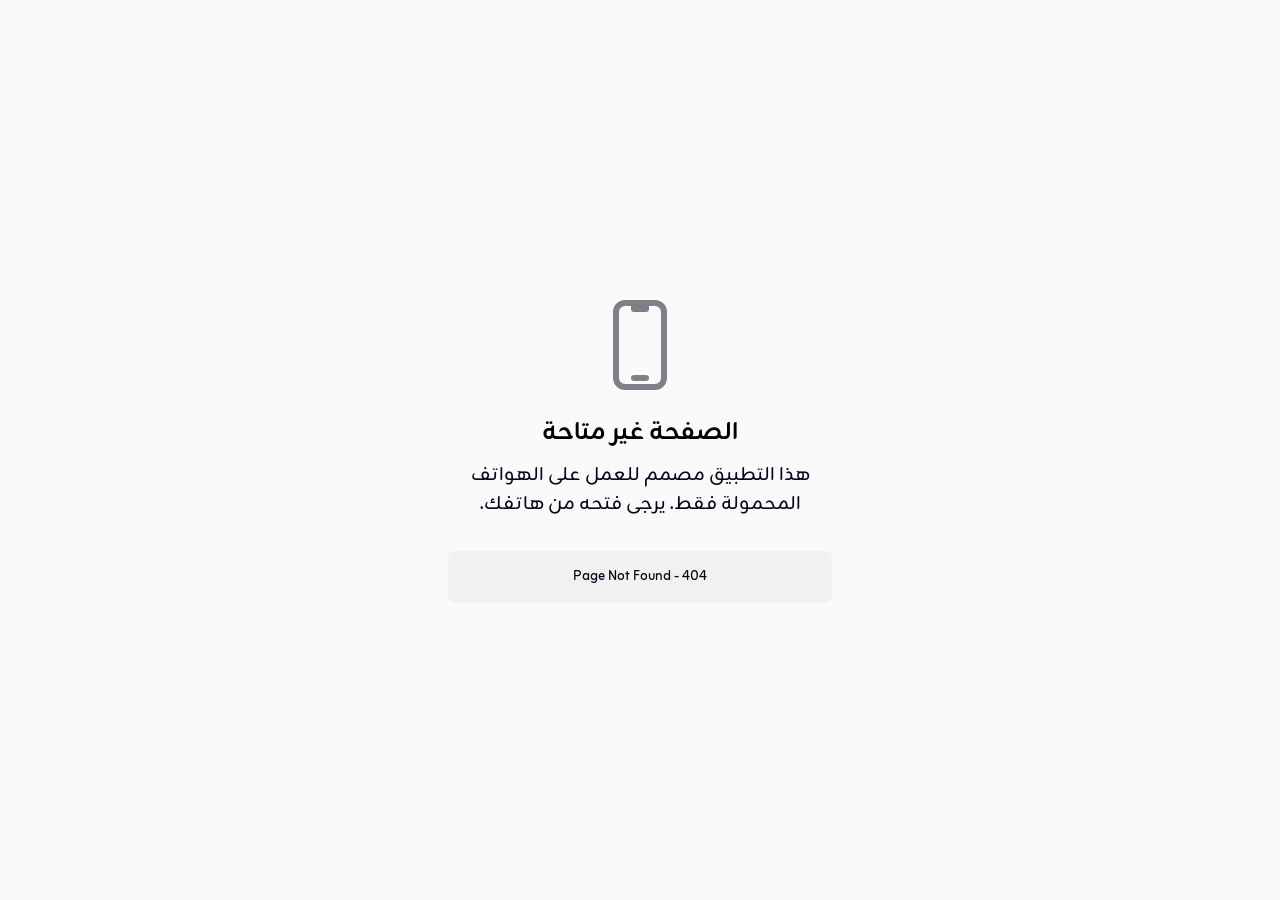
==== commit 7c154dd2: "Restore Base44 payment app version" ====
--- a/index.html
+++ b/index.html
@@ -1,47 +1,115 @@
 <!doctype html>
 <html lang="en">
+
   <head>
     <meta charset="UTF-8" />
-    <link rel="icon" type="image/svg+xml" href="https://base44.com/logo_v2.svg" />
-    <meta name="viewport" content="width=device-width, initial-scale=1.0" />
-    <link rel="manifest" href="/manifest.json" />
-    <title>Base44 APP</title>
-    <script type="module" crossorigin src="/assets/index-Vu3aET1U.js"></script>
-    <link rel="stylesheet" crossorigin href="/assets/index-DJkdv_kd.css">
-    <script type="module">
-if (window.self === window.top) {
-  let lastPath = "";
-  function getPageNameFromPath(path) {
-    const segments = path.split("/").filter(Boolean);
-    return segments[0] || null;
-  }
-  function trackPageView() {
-    const path = window.location.pathname;
-    if (path === lastPath) return;
-    lastPath = path;
-    const pageName = getPageNameFromPath(path) || "home";
-    const appId = "";
-    if (!appId) return;
-    fetch(`/api/app-logs/${appId}/log-user-in-app/${pageName}`, {
-      method: "POST",
-    }).catch(() => {});
-  }
-  const originalPushState = history.pushState.bind(history);
-  history.pushState = function (...args) {
-    originalPushState(...args);
-    trackPageView();
-  };
-  const originalReplaceState = history.replaceState.bind(history);
-  history.replaceState = function (...args) {
-    originalReplaceState(...args);
-    trackPageView();
-  };
-  window.addEventListener("popstate", trackPageView);
-  trackPageView();
-}
+    <meta
+      name="viewport"
+      content="width=device-width, initial-scale=1.0, maximum-scale=1" />
+    <title>Safe App</title>    
+    <!-- THIS IS THE START OF A COMMENT BLOCK, BLOCK TO BE DELETED: Google Fonts here, example:
+    <link rel="preconnect" href="https://fonts.googleapis.com" />
+    <link rel="preconnect" href="https://fonts.gstatic.com" crossorigin />
+    <link href="https://fonts.googleapis.com/css2?family=Inter:wght@400;500;600;700&display=swap" rel="stylesheet" />
+    THIS IS THE END OF A COMMENT BLOCK, BLOCK TO BE DELETED -->
+    <script type="module" crossorigin src="/assets/index-BXF2azRG.js"></script>
+    <link rel="stylesheet" crossorigin href="/assets/index-ofbDU6Et.css">
+  <meta property="og:type" content="website">
+		<meta property="og:url" content="https://base44pay-defm4meb.manus.space/">
+		<meta property="og:title" content="Base44 Payment App">
+		<meta property="og:description" content="تطبيق ويب متقدم لإدارة المدفوعات والفواتير مع لوحة تحكم شاملة، مبني على منصة Base44 باستخدام React و Vite و TailwindCSS">
+		<meta property="og:image" content="https://files.manuscdn.com/webdev_screenshots/2026/06/09/GgLLwGCEhJpqmBeWt4MYTh.png?x-oss-process=image/resize,w_1200/crop,h_630,x_0,y_0">
+		<meta property="og:image:width" content="1200">
+		<meta property="og:image:height" content="630">
+		<meta name="twitter:card" content="summary_large_image">
+		<meta name="twitter:title" content="Base44 Payment App">
+		<meta name="twitter:description" content="تطبيق ويب متقدم لإدارة المدفوعات والفواتير مع لوحة تحكم شاملة، مبني على منصة Base44 باستخدام React و Vite و TailwindCSS">
+		<meta name="twitter:image" content="https://files.manuscdn.com/webdev_screenshots/2026/06/09/GgLLwGCEhJpqmBeWt4MYTh.png?x-oss-process=image/resize,w_1200/crop,h_630,x_0,y_0">
+		<meta name="twitter:image:width" content="1200">
+		<meta name="twitter:image:height" content="630"><link rel="canonical" href="https://base44pay-defm4meb.manus.space/" /></head>
+
+  <body>
+    <script id="manus-runtime">window.__MANUS_HOST_DEV__ = false;
+(function(){"use strict";var Mr={exports:{}},Kn={};/**
+ * @license React
+ * react-jsx-runtime.production.js
+ *
+ * Copyright (c) Meta Platforms, Inc. and affiliates.
+ *
+ * This source code is licensed under the MIT license found in the
+ * LICENSE file in the root directory of this source tree.
+ */var $c;function um(){if($c)return Kn;$c=1;var r=Symbol.for("react.transitional.element"),i=Symbol.for("react.fragment");function c(s,d,m){var x=null;if(m!==void 0&&(x=""+m),d.key!==void 0&&(x=""+d.key),"key"in d){m={};for(var R in d)R!=="key"&&(m[R]=d[R])}else m=d;return d=m.ref,{$$typeof:r,type:s,key:x,ref:d!==void 0?d:null,props:m}}return Kn.Fragment=i,Kn.jsx=c,Kn.jsxs=c,Kn}var Fc;function dm(){return Fc||(Fc=1,Mr.exports=um()),Mr.exports}var h=dm(),Ar={exports:{}},Pn={},Rr={exports:{}},Nr={};/**
+ * @license React
+ * scheduler.production.js
+ *
+ * Copyright (c) Meta Platforms, Inc. and affiliates.
+ *
+ * This source code is licensed under the MIT license found in the
+ * LICENSE file in the root directory of this source tree.
+ */var Ic;function fm(){return Ic||(Ic=1,function(r){function i(A,q){var B=A.length;A.push(q);t:for(;0<B;){var bt=B-1>>>1,p=A[bt];if(0<d(p,q))A[bt]=q,A[B]=p,B=bt;else break t}}function c(A){return A.length===0?null:A[0]}function s(A){if(A.length===0)return null;var q=A[0],B=A.pop();if(B!==q){A[0]=B;t:for(var bt=0,p=A.length,O=p>>>1;bt<O;){var X=2*(bt+1)-1,G=A[X],Z=X+1,st=A[Z];if(0>d(G,B))Z<p&&0>d(st,G)?(A[bt]=st,A[Z]=B,bt=Z):(A[bt]=G,A[X]=B,bt=X);else if(Z<p&&0>d(st,B))A[bt]=st,A[Z]=B,bt=Z;else break t}}return q}function d(A,q){var B=A.sortIndex-q.sortIndex;return B!==0?B:A.id-q.id}if(r.unstable_now=void 0,typeof performance=="object"&&typeof performance.now=="function"){var m=performance;r.unstable_now=function(){return m.now()}}else{var x=Date,R=x.now();r.unstable_now=function(){return x.now()-R}}var C=[],v=[],D=1,j=null,J=3,at=!1,$=!1,nt=!1,ct=!1,ht=typeof setTimeout=="function"?setTimeout:null,St=typeof clearTimeout=="function"?clearTimeout:null,_=typeof setImmediate<"u"?setImmediate:null;function Y(A){for(var q=c(v);q!==null;){if(q.callback===null)s(v);else if(q.startTime<=A)s(v),q.sortIndex=q.expirationTime,i(C,q);else break;q=c(v)}}function H(A){if(nt=!1,Y(A),!$)if(c(C)!==null)$=!0,it||(it=!0,Bt());else{var q=c(v);q!==null&&Mt(H,q.startTime-A)}}var it=!1,rt=-1,V=5,xt=-1;function Be(){return ct?!0:!(r.unstable_now()-xt<V)}function te(){if(ct=!1,it){var A=r.unstable_now();xt=A;var q=!0;try{t:{$=!1,nt&&(nt=!1,St(rt),rt=-1),at=!0;var B=J;try{e:{for(Y(A),j=c(C);j!==null&&!(j.expirationTime>A&&Be());){var bt=j.callback;if(typeof bt=="function"){j.callback=null,J=j.priorityLevel;var p=bt(j.expirationTime<=A);if(A=r.unstable_now(),typeof p=="function"){j.callback=p,Y(A),q=!0;break e}j===c(C)&&s(C),Y(A)}else s(C);j=c(C)}if(j!==null)q=!0;else{var O=c(v);O!==null&&Mt(H,O.startTime-A),q=!1}}break t}finally{j=null,J=B,at=!1}q=void 0}}finally{q?Bt():it=!1}}}var Bt;if(typeof _=="function")Bt=function(){_(te)};else if(typeof MessageChannel<"u"){var me=new MessageChannel,Se=me.port2;me.port1.onmessage=te,Bt=function(){Se.postMessage(null)}}else Bt=function(){ht(te,0)};function Mt(A,q){rt=ht(function(){A(r.unstable_now())},q)}r.unstable_IdlePriority=5,r.unstable_ImmediatePriority=1,r.unstable_LowPriority=4,r.unstable_NormalPriority=3,r.unstable_Profiling=null,r.unstable_UserBlockingPriority=2,r.unstable_cancelCallback=function(A){A.callback=null},r.unstable_forceFrameRate=function(A){0>A||125<A?console.error("forceFrameRate takes a positive int between 0 and 125, forcing frame rates higher than 125 fps is not supported"):V=0<A?Math.floor(1e3/A):5},r.unstable_getCurrentPriorityLevel=function(){return J},r.unstable_next=function(A){switch(J){case 1:case 2:case 3:var q=3;break;default:q=J}var B=J;J=q;try{return A()}finally{J=B}},r.unstable_requestPaint=function(){ct=!0},r.unstable_runWithPriority=function(A,q){switch(A){case 1:case 2:case 3:case 4:case 5:break;default:A=3}var B=J;J=A;try{return q()}finally{J=B}},r.unstable_scheduleCallback=function(A,q,B){var bt=r.unstable_now();switch(typeof B=="object"&&B!==null?(B=B.delay,B=typeof B=="number"&&0<B?bt+B:bt):B=bt,A){case 1:var p=-1;break;case 2:p=250;break;case 5:p=1073741823;break;case 4:p=1e4;break;default:p=5e3}return p=B+p,A={id:D++,callback:q,priorityLevel:A,startTime:B,expirationTime:p,sortIndex:-1},B>bt?(A.sortIndex=B,i(v,A),c(C)===null&&A===c(v)&&(nt?(St(rt),rt=-1):nt=!0,Mt(H,B-bt))):(A.sortIndex=p,i(C,A),$||at||($=!0,it||(it=!0,Bt()))),A},r.unstable_shouldYield=Be,r.unstable_wrapCallback=function(A){var q=J;return function(){var B=J;J=q;try{return A.apply(this,arguments)}finally{J=B}}}}(Nr)),Nr}var tu;function hm(){return tu||(tu=1,Rr.exports=fm()),Rr.exports}var zr={exports:{}},ut={};/**
+ * @license React
+ * react.production.js
+ *
+ * Copyright (c) Meta Platforms, Inc. and affiliates.
+ *
+ * This source code is licensed under the MIT license found in the
+ * LICENSE file in the root directory of this source tree.
+ */var eu;function mm(){if(eu)return ut;eu=1;var r=Symbol.for("react.transitional.element"),i=Symbol.for("react.portal"),c=Symbol.for("react.fragment"),s=Symbol.for("react.strict_mode"),d=Symbol.for("react.profiler"),m=Symbol.for("react.consumer"),x=Symbol.for("react.context"),R=Symbol.for("react.forward_ref"),C=Symbol.for("react.suspense"),v=Symbol.for("react.memo"),D=Symbol.for("react.lazy"),j=Symbol.iterator;function J(p){return p===null||typeof p!="object"?null:(p=j&&p[j]||p["@@iterator"],typeof p=="function"?p:null)}var at={isMounted:function(){return!1},enqueueForceUpdate:function(){},enqueueReplaceState:function(){},enqueueSetState:function(){}},$=Object.assign,nt={};function ct(p,O,X){this.props=p,this.context=O,this.refs=nt,this.updater=X||at}ct.prototype.isReactComponent={},ct.prototype.setState=function(p,O){if(typeof p!="object"&&typeof p!="function"&&p!=null)throw Error("takes an object of state variables to update or a function which returns an object of state variables.");this.updater.enqueueSetState(this,p,O,"setState")},ct.prototype.forceUpdate=function(p){this.updater.enqueueForceUpdate(this,p,"forceUpdate")};function ht(){}ht.prototype=ct.prototype;function St(p,O,X){this.props=p,this.context=O,this.refs=nt,this.updater=X||at}var _=St.prototype=new ht;_.constructor=St,$(_,ct.prototype),_.isPureReactComponent=!0;var Y=Array.isArray,H={H:null,A:null,T:null,S:null,V:null},it=Object.prototype.hasOwnProperty;function rt(p,O,X,G,Z,st){return X=st.ref,{$$typeof:r,type:p,key:O,ref:X!==void 0?X:null,props:st}}function V(p,O){return rt(p.type,O,void 0,void 0,void 0,p.props)}function xt(p){return typeof p=="object"&&p!==null&&p.$$typeof===r}function Be(p){var O={"=":"=0",":":"=2"};return"$"+p.replace(/[=:]/g,function(X){return O[X]})}var te=/\/+/g;function Bt(p,O){return typeof p=="object"&&p!==null&&p.key!=null?Be(""+p.key):O.toString(36)}function me(){}function Se(p){switch(p.status){case"fulfilled":return p.value;case"rejected":throw p.reason;default:switch(typeof p.status=="string"?p.then(me,me):(p.status="pending",p.then(function(O){p.status==="pending"&&(p.status="fulfilled",p.value=O)},function(O){p.status==="pending"&&(p.status="rejected",p.reason=O)})),p.status){case"fulfilled":return p.value;case"rejected":throw p.reason}}throw p}function Mt(p,O,X,G,Z){var st=typeof p;(st==="undefined"||st==="boolean")&&(p=null);var I=!1;if(p===null)I=!0;else switch(st){case"bigint":case"string":case"number":I=!0;break;case"object":switch(p.$$typeof){case r:case i:I=!0;break;case D:return I=p._init,Mt(I(p._payload),O,X,G,Z)}}if(I)return Z=Z(p),I=G===""?"."+Bt(p,0):G,Y(Z)?(X="",I!=null&&(X=I.replace(te,"$&/")+"/"),Mt(Z,O,X,"",function(Jt){return Jt})):Z!=null&&(xt(Z)&&(Z=V(Z,X+(Z.key==null||p&&p.key===Z.key?"":(""+Z.key).replace(te,"$&/")+"/")+I)),O.push(Z)),1;I=0;var gt=G===""?".":G+":";if(Y(p))for(var Tt=0;Tt<p.length;Tt++)G=p[Tt],st=gt+Bt(G,Tt),I+=Mt(G,O,X,st,Z);else if(Tt=J(p),typeof Tt=="function")for(p=Tt.call(p),Tt=0;!(G=p.next()).done;)G=G.value,st=gt+Bt(G,Tt++),I+=Mt(G,O,X,st,Z);else if(st==="object"){if(typeof p.then=="function")return Mt(Se(p),O,X,G,Z);throw O=String(p),Error("Objects are not valid as a React child (found: "+(O==="[object Object]"?"object with keys {"+Object.keys(p).join(", ")+"}":O)+"). If you meant to render a collection of children, use an array instead.")}return I}function A(p,O,X){if(p==null)return p;var G=[],Z=0;return Mt(p,G,"","",function(st){return O.call(X,st,Z++)}),G}function q(p){if(p._status===-1){var O=p._result;O=O(),O.then(function(X){(p._status===0||p._status===-1)&&(p._status=1,p._result=X)},function(X){(p._status===0||p._status===-1)&&(p._status=2,p._result=X)}),p._status===-1&&(p._status=0,p._result=O)}if(p._status===1)return p._result.default;throw p._result}var B=typeof reportError=="function"?reportError:function(p){if(typeof window=="object"&&typeof window.ErrorEvent=="function"){var O=new window.ErrorEvent("error",{bubbles:!0,cancelable:!0,message:typeof p=="object"&&p!==null&&typeof p.message=="string"?String(p.message):String(p),error:p});if(!window.dispatchEvent(O))return}else if(typeof process=="object"&&typeof process.emit=="function"){process.emit("uncaughtException",p);return}console.error(p)};function bt(){}return ut.Children={map:A,forEach:function(p,O,X){A(p,function(){O.apply(this,arguments)},X)},count:function(p){var O=0;return A(p,function(){O++}),O},toArray:function(p){return A(p,function(O){return O})||[]},only:function(p){if(!xt(p))throw Error("React.Children.only expected to receive a single React element child.");return p}},ut.Component=ct,ut.Fragment=c,ut.Profiler=d,ut.PureComponent=St,ut.StrictMode=s,ut.Suspense=C,ut.__CLIENT_INTERNALS_DO_NOT_USE_OR_WARN_USERS_THEY_CANNOT_UPGRADE=H,ut.__COMPILER_RUNTIME={__proto__:null,c:function(p){return H.H.useMemoCache(p)}},ut.cache=function(p){return function(){return p.apply(null,arguments)}},ut.cloneElement=function(p,O,X){if(p==null)throw Error("The argument must be a React element, but you passed "+p+".");var G=$({},p.props),Z=p.key,st=void 0;if(O!=null)for(I in O.ref!==void 0&&(st=void 0),O.key!==void 0&&(Z=""+O.key),O)!it.call(O,I)||I==="key"||I==="__self"||I==="__source"||I==="ref"&&O.ref===void 0||(G[I]=O[I]);var I=arguments.length-2;if(I===1)G.children=X;else if(1<I){for(var gt=Array(I),Tt=0;Tt<I;Tt++)gt[Tt]=arguments[Tt+2];G.children=gt}return rt(p.type,Z,void 0,void 0,st,G)},ut.createContext=function(p){return p={$$typeof:x,_currentValue:p,_currentValue2:p,_threadCount:0,Provider:null,Consumer:null},p.Provider=p,p.Consumer={$$typeof:m,_context:p},p},ut.createElement=function(p,O,X){var G,Z={},st=null;if(O!=null)for(G in O.key!==void 0&&(st=""+O.key),O)it.call(O,G)&&G!=="key"&&G!=="__self"&&G!=="__source"&&(Z[G]=O[G]);var I=arguments.length-2;if(I===1)Z.children=X;else if(1<I){for(var gt=Array(I),Tt=0;Tt<I;Tt++)gt[Tt]=arguments[Tt+2];Z.children=gt}if(p&&p.defaultProps)for(G in I=p.defaultProps,I)Z[G]===void 0&&(Z[G]=I[G]);return rt(p,st,void 0,void 0,null,Z)},ut.createRef=function(){return{current:null}},ut.forwardRef=function(p){return{$$typeof:R,render:p}},ut.isValidElement=xt,ut.lazy=function(p){return{$$typeof:D,_payload:{_status:-1,_result:p},_init:q}},ut.memo=function(p,O){return{$$typeof:v,type:p,compare:O===void 0?null:O}},ut.startTransition=function(p){var O=H.T,X={};H.T=X;try{var G=p(),Z=H.S;Z!==null&&Z(X,G),typeof G=="object"&&G!==null&&typeof G.then=="function"&&G.then(bt,B)}catch(st){B(st)}finally{H.T=O}},ut.unstable_useCacheRefresh=function(){return H.H.useCacheRefresh()},ut.use=function(p){return H.H.use(p)},ut.useActionState=function(p,O,X){return H.H.useActionState(p,O,X)},ut.useCallback=function(p,O){return H.H.useCallback(p,O)},ut.useContext=function(p){return H.H.useContext(p)},ut.useDebugValue=function(){},ut.useDeferredValue=function(p,O){return H.H.useDeferredValue(p,O)},ut.useEffect=function(p,O,X){var G=H.H;if(typeof X=="function")throw Error("useEffect CRUD overload is not enabled in this build of React.");return G.useEffect(p,O)},ut.useId=function(){return H.H.useId()},ut.useImperativeHandle=function(p,O,X){return H.H.useImperativeHandle(p,O,X)},ut.useInsertionEffect=function(p,O){return H.H.useInsertionEffect(p,O)},ut.useLayoutEffect=function(p,O){return H.H.useLayoutEffect(p,O)},ut.useMemo=function(p,O){return H.H.useMemo(p,O)},ut.useOptimistic=function(p,O){return H.H.useOptimistic(p,O)},ut.useReducer=function(p,O,X){return H.H.useReducer(p,O,X)},ut.useRef=function(p){return H.H.useRef(p)},ut.useState=function(p){return H.H.useState(p)},ut.useSyncExternalStore=function(p,O,X){return H.H.useSyncExternalStore(p,O,X)},ut.useTransition=function(){return H.H.useTransition()},ut.version="19.1.1",ut}var lu;function _r(){return lu||(lu=1,zr.exports=mm()),zr.exports}var kr={exports:{}},he={};/**
+ * @license React
+ * react-dom.production.js
+ *
+ * Copyright (c) Meta Platforms, Inc. and affiliates.
+ *
+ * This source code is licensed under the MIT license found in the
+ * LICENSE file in the root directory of this source tree.
+ */var au;function gm(){if(au)return he;au=1;var r=_r();function i(C){var v="https://react.dev/errors/"+C;if(1<arguments.length){v+="?args[]="+encodeURIComponent(arguments[1]);for(var D=2;D<arguments.length;D++)v+="&args[]="+encodeURIComponent(arguments[D])}return"Minified React error #"+C+"; visit "+v+" for the full message or use the non-minified dev environment for full errors and additional helpful warnings."}function c(){}var s={d:{f:c,r:function(){throw Error(i(522))},D:c,C:c,L:c,m:c,X:c,S:c,M:c},p:0,findDOMNode:null},d=Symbol.for("react.portal");function m(C,v,D){var j=3<arguments.length&&arguments[3]!==void 0?arguments[3]:null;return{$$typeof:d,key:j==null?null:""+j,children:C,containerInfo:v,implementation:D}}var x=r.__CLIENT_INTERNALS_DO_NOT_USE_OR_WARN_USERS_THEY_CANNOT_UPGRADE;function R(C,v){if(C==="font")return"";if(typeof v=="string")return v==="use-credentials"?v:""}return he.__DOM_INTERNALS_DO_NOT_USE_OR_WARN_USERS_THEY_CANNOT_UPGRADE=s,he.createPortal=function(C,v){var D=2<arguments.length&&arguments[2]!==void 0?arguments[2]:null;if(!v||v.nodeType!==1&&v.nodeType!==9&&v.nodeType!==11)throw Error(i(299));return m(C,v,null,D)},he.flushSync=function(C){var v=x.T,D=s.p;try{if(x.T=null,s.p=2,C)return C()}finally{x.T=v,s.p=D,s.d.f()}},he.preconnect=function(C,v){typeof C=="string"&&(v?(v=v.crossOrigin,v=typeof v=="string"?v==="use-credentials"?v:"":void 0):v=null,s.d.C(C,v))},he.prefetchDNS=function(C){typeof C=="string"&&s.d.D(C)},he.preinit=function(C,v){if(typeof C=="string"&&v&&typeof v.as=="string"){var D=v.as,j=R(D,v.crossOrigin),J=typeof v.integrity=="string"?v.integrity:void 0,at=typeof v.fetchPriority=="string"?v.fetchPriority:void 0;D==="style"?s.d.S(C,typeof v.precedence=="string"?v.precedence:void 0,{crossOrigin:j,integrity:J,fetchPriority:at}):D==="script"&&s.d.X(C,{crossOrigin:j,integrity:J,fetchPriority:at,nonce:typeof v.nonce=="string"?v.nonce:void 0})}},he.preinitModule=function(C,v){if(typeof C=="string")if(typeof v=="object"&&v!==null){if(v.as==null||v.as==="script"){var D=R(v.as,v.crossOrigin);s.d.M(C,{crossOrigin:D,integrity:typeof v.integrity=="string"?v.integrity:void 0,nonce:typeof v.nonce=="string"?v.nonce:void 0})}}else v==null&&s.d.M(C)},he.preload=function(C,v){if(typeof C=="string"&&typeof v=="object"&&v!==null&&typeof v.as=="string"){var D=v.as,j=R(D,v.crossOrigin);s.d.L(C,D,{crossOrigin:j,integrity:typeof v.integrity=="string"?v.integrity:void 0,nonce:typeof v.nonce=="string"?v.nonce:void 0,type:typeof v.type=="string"?v.type:void 0,fetchPriority:typeof v.fetchPriority=="string"?v.fetchPriority:void 0,referrerPolicy:typeof v.referrerPolicy=="string"?v.referrerPolicy:void 0,imageSrcSet:typeof v.imageSrcSet=="string"?v.imageSrcSet:void 0,imageSizes:typeof v.imageSizes=="string"?v.imageSizes:void 0,media:typeof v.media=="string"?v.media:void 0})}},he.preloadModule=function(C,v){if(typeof C=="string")if(v){var D=R(v.as,v.crossOrigin);s.d.m(C,{as:typeof v.as=="string"&&v.as!=="script"?v.as:void 0,crossOrigin:D,integrity:typeof v.integrity=="string"?v.integrity:void 0})}else s.d.m(C)},he.requestFormReset=function(C){s.d.r(C)},he.unstable_batchedUpdates=function(C,v){return C(v)},he.useFormState=function(C,v,D){return x.H.useFormState(C,v,D)},he.useFormStatus=function(){return x.H.useHostTransitionStatus()},he.version="19.1.1",he}var nu;function pm(){if(nu)return kr.exports;nu=1;function r(){if(!(typeof __REACT_DEVTOOLS_GLOBAL_HOOK__>"u"||typeof __REACT_DEVTOOLS_GLOBAL_HOOK__.checkDCE!="function"))try{__REACT_DEVTOOLS_GLOBAL_HOOK__.checkDCE(r)}catch(i){console.error(i)}}return r(),kr.exports=gm(),kr.exports}/**
+ * @license React
+ * react-dom-client.production.js
+ *
+ * Copyright (c) Meta Platforms, Inc. and affiliates.
+ *
+ * This source code is licensed under the MIT license found in the
+ * LICENSE file in the root directory of this source tree.
+ */var ou;function ym(){if(ou)return Pn;ou=1;var r=hm(),i=_r(),c=pm();function s(t){var e="https://react.dev/errors/"+t;if(1<arguments.length){e+="?args[]="+encodeURIComponent(arguments[1]);for(var l=2;l<arguments.length;l++)e+="&args[]="+encodeURIComponent(arguments[l])}return"Minified React error #"+t+"; visit "+e+" for the full message or use the non-minified dev environment for full errors and additional helpful warnings."}function d(t){return!(!t||t.nodeType!==1&&t.nodeType!==9&&t.nodeType!==11)}function m(t){var e=t,l=t;if(t.alternate)for(;e.return;)e=e.return;else{t=e;do e=t,(e.flags&4098)!==0&&(l=e.return),t=e.return;while(t)}return e.tag===3?l:null}function x(t){if(t.tag===13){var e=t.memoizedState;if(e===null&&(t=t.alternate,t!==null&&(e=t.memoizedState)),e!==null)return e.dehydrated}return null}function R(t){if(m(t)!==t)throw Error(s(188))}function C(t){var e=t.alternate;if(!e){if(e=m(t),e===null)throw Error(s(188));return e!==t?null:t}for(var l=t,a=e;;){var n=l.return;if(n===null)break;var o=n.alternate;if(o===null){if(a=n.return,a!==null){l=a;continue}break}if(n.child===o.child){for(o=n.child;o;){if(o===l)return R(n),t;if(o===a)return R(n),e;o=o.sibling}throw Error(s(188))}if(l.return!==a.return)l=n,a=o;else{for(var u=!1,f=n.child;f;){if(f===l){u=!0,l=n,a=o;break}if(f===a){u=!0,a=n,l=o;break}f=f.sibling}if(!u){for(f=o.child;f;){if(f===l){u=!0,l=o,a=n;break}if(f===a){u=!0,a=o,l=n;break}f=f.sibling}if(!u)throw Error(s(189))}}if(l.alternate!==a)throw Error(s(190))}if(l.tag!==3)throw Error(s(188));return l.stateNode.current===l?t:e}function v(t){var e=t.tag;if(e===5||e===26||e===27||e===6)return t;for(t=t.child;t!==null;){if(e=v(t),e!==null)return e;t=t.sibling}return null}var D=Object.assign,j=Symbol.for("react.element"),J=Symbol.for("react.transitional.element"),at=Symbol.for("react.portal"),$=Symbol.for("react.fragment"),nt=Symbol.for("react.strict_mode"),ct=Symbol.for("react.profiler"),ht=Symbol.for("react.provider"),St=Symbol.for("react.consumer"),_=Symbol.for("react.context"),Y=Symbol.for("react.forward_ref"),H=Symbol.for("react.suspense"),it=Symbol.for("react.suspense_list"),rt=Symbol.for("react.memo"),V=Symbol.for("react.lazy"),xt=Symbol.for("react.activity"),Be=Symbol.for("react.memo_cache_sentinel"),te=Symbol.iterator;function Bt(t){return t===null||typeof t!="object"?null:(t=te&&t[te]||t["@@iterator"],typeof t=="function"?t:null)}var me=Symbol.for("react.client.reference");function Se(t){if(t==null)return null;if(typeof t=="function")return t.$$typeof===me?null:t.displayName||t.name||null;if(typeof t=="string")return t;switch(t){case $:return"Fragment";case ct:return"Profiler";case nt:return"StrictMode";case H:return"Suspense";case it:return"SuspenseList";case xt:return"Activity"}if(typeof t=="object")switch(t.$$typeof){case at:return"Portal";case _:return(t.displayName||"Context")+".Provider";case St:return(t._context.displayName||"Context")+".Consumer";case Y:var e=t.render;return t=t.displayName,t||(t=e.displayName||e.name||"",t=t!==""?"ForwardRef("+t+")":"ForwardRef"),t;case rt:return e=t.displayName||null,e!==null?e:Se(t.type)||"Memo";case V:e=t._payload,t=t._init;try{return Se(t(e))}catch{}}return null}var Mt=Array.isArray,A=i.__CLIENT_INTERNALS_DO_NOT_USE_OR_WARN_USERS_THEY_CANNOT_UPGRADE,q=c.__DOM_INTERNALS_DO_NOT_USE_OR_WARN_USERS_THEY_CANNOT_UPGRADE,B={pending:!1,data:null,method:null,action:null},bt=[],p=-1;function O(t){return{current:t}}function X(t){0>p||(t.current=bt[p],bt[p]=null,p--)}function G(t,e){p++,bt[p]=t.current,t.current=e}var Z=O(null),st=O(null),I=O(null),gt=O(null);function Tt(t,e){switch(G(I,e),G(st,t),G(Z,null),e.nodeType){case 9:case 11:t=(t=e.documentElement)&&(t=t.namespaceURI)?Hh(t):0;break;default:if(t=e.tagName,e=e.namespaceURI)e=Hh(e),t=Uh(e,t);else switch(t){case"svg":t=1;break;case"math":t=2;break;default:t=0}}X(Z),G(Z,t)}function Jt(){X(Z),X(st),X(I)}function Ke(t){t.memoizedState!==null&&G(gt,t);var e=Z.current,l=Uh(e,t.type);e!==l&&(G(st,t),G(Z,l))}function Ce(t){st.current===t&&(X(Z),X(st)),gt.current===t&&(X(gt),Wo._currentValue=B)}var Pe=Object.prototype.hasOwnProperty,yl=r.unstable_scheduleCallback,sn=r.unstable_cancelCallback,Ca=r.unstable_shouldYield,ri=r.unstable_requestPaint,ge=r.unstable_now,si=r.unstable_getCurrentPriorityLevel,Ul=r.unstable_ImmediatePriority,Fn=r.unstable_UserBlockingPriority,nl=r.unstable_NormalPriority,ci=r.unstable_LowPriority,Gl=r.unstable_IdlePriority,ui=r.log,Ea=r.unstable_setDisableYieldValue,ql=null,Wt=null;function Je(t){if(typeof ui=="function"&&Ea(t),Wt&&typeof Wt.setStrictMode=="function")try{Wt.setStrictMode(ql,t)}catch{}}var $t=Math.clz32?Math.clz32:fi,di=Math.log,Ta=Math.LN2;function fi(t){return t>>>=0,t===0?32:31-(di(t)/Ta|0)|0}var L=256,cn=4194304;function vl(t){var e=t&42;if(e!==0)return e;switch(t&-t){case 1:return 1;case 2:return 2;case 4:return 4;case 8:return 8;case 16:return 16;case 32:return 32;case 64:return 64;case 128:return 128;case 256:case 512:case 1024:case 2048:case 4096:case 8192:case 16384:case 32768:case 65536:case 131072:case 262144:case 524288:case 1048576:case 2097152:return t&4194048;case 4194304:case 8388608:case 16777216:case 33554432:return t&62914560;case 67108864:return 67108864;case 134217728:return 134217728;case 268435456:return 268435456;case 536870912:return 536870912;case 1073741824:return 0;default:return t}}function un(t,e,l){var a=t.pendingLanes;if(a===0)return 0;var n=0,o=t.suspendedLanes,u=t.pingedLanes;t=t.warmLanes;var f=a&134217727;return f!==0?(a=f&~o,a!==0?n=vl(a):(u&=f,u!==0?n=vl(u):l||(l=f&~t,l!==0&&(n=vl(l))))):(f=a&~o,f!==0?n=vl(f):u!==0?n=vl(u):l||(l=a&~t,l!==0&&(n=vl(l)))),n===0?0:e!==0&&e!==n&&(e&o)===0&&(o=n&-n,l=e&-e,o>=l||o===32&&(l&4194048)!==0)?e:n}function Dt(t,e){return(t.pendingLanes&~(t.suspendedLanes&~t.pingedLanes)&e)===0}function In(t,e){switch(t){case 1:case 2:case 4:case 8:case 64:return e+250;case 16:case 32:case 128:case 256:case 512:case 1024:case 2048:case 4096:case 8192:case 16384:case 32768:case 65536:case 131072:case 262144:case 524288:case 1048576:case 2097152:return e+5e3;case 4194304:case 8388608:case 16777216:case 33554432:return-1;case 67108864:case 134217728:case 268435456:case 536870912:case 1073741824:return-1;default:return-1}}function to(){var t=L;return L<<=1,(L&4194048)===0&&(L=256),t}function hi(){var t=cn;return cn<<=1,(cn&62914560)===0&&(cn=4194304),t}function eo(t){for(var e=[],l=0;31>l;l++)e.push(t);return e}function Da(t,e){t.pendingLanes|=e,e!==268435456&&(t.suspendedLanes=0,t.pingedLanes=0,t.warmLanes=0)}function Ir(t,e,l,a,n,o){var u=t.pendingLanes;t.pendingLanes=l,t.suspendedLanes=0,t.pingedLanes=0,t.warmLanes=0,t.expiredLanes&=l,t.entangledLanes&=l,t.errorRecoveryDisabledLanes&=l,t.shellSuspendCounter=0;var f=t.entanglements,g=t.expirationTimes,S=t.hiddenUpdates;for(l=u&~l;0<l;){var N=31-$t(l),k=1<<N;f[N]=0,g[N]=-1;var E=S[N];if(E!==null)for(S[N]=null,N=0;N<E.length;N++){var T=E[N];T!==null&&(T.lane&=-536870913)}l&=~k}a!==0&&mi(t,a,0),o!==0&&n===0&&t.tag!==0&&(t.suspendedLanes|=o&~(u&~e))}function mi(t,e,l){t.pendingLanes|=e,t.suspendedLanes&=~e;var a=31-$t(e);t.entangledLanes|=e,t.entanglements[a]=t.entanglements[a]|1073741824|l&4194090}function gi(t,e){var l=t.entangledLanes|=e;for(t=t.entanglements;l;){var a=31-$t(l),n=1<<a;n&e|t[a]&e&&(t[a]|=e),l&=~n}}function lo(t){switch(t){case 2:t=1;break;case 8:t=4;break;case 32:t=16;break;case 256:case 512:case 1024:case 2048:case 4096:case 8192:case 16384:case 32768:case 65536:case 131072:case 262144:case 524288:case 1048576:case 2097152:case 4194304:case 8388608:case 16777216:case 33554432:t=128;break;case 268435456:t=134217728;break;default:t=0}return t}function ao(t){return t&=-t,2<t?8<t?(t&134217727)!==0?32:268435456:8:2}function pi(){var t=q.p;return t!==0?t:(t=window.event,t===void 0?32:nm(t.type))}function ts(t,e){var l=q.p;try{return q.p=t,e()}finally{q.p=l}}var ol=Math.random().toString(36).slice(2),ee="__reactFiber$"+ol,pe="__reactProps$"+ol,Yl="__reactContainer$"+ol,no="__reactEvents$"+ol,es="__reactListeners$"+ol,ls="__reactHandles$"+ol,yi="__reactResources$"+ol,Ma="__reactMarker$"+ol;function oo(t){delete t[ee],delete t[pe],delete t[no],delete t[es],delete t[ls]}function Vl(t){var e=t[ee];if(e)return e;for(var l=t.parentNode;l;){if(e=l[Yl]||l[ee]){if(l=e.alternate,e.child!==null||l!==null&&l.child!==null)for(t=Vh(t);t!==null;){if(l=t[ee])return l;t=Vh(t)}return e}t=l,l=t.parentNode}return null}function Xl(t){if(t=t[ee]||t[Yl]){var e=t.tag;if(e===5||e===6||e===13||e===26||e===27||e===3)return t}return null}function Aa(t){var e=t.tag;if(e===5||e===26||e===27||e===6)return t.stateNode;throw Error(s(33))}function Zl(t){var e=t[yi];return e||(e=t[yi]={hoistableStyles:new Map,hoistableScripts:new Map}),e}function Vt(t){t[Ma]=!0}var vi=new Set,bi={};function bl(t,e){We(t,e),We(t+"Capture",e)}function We(t,e){for(bi[t]=e,t=0;t<e.length;t++)vi.add(e[t])}var as=RegExp("^[:A-Z_a-z\\u00C0-\\u00D6\\u00D8-\\u00F6\\u00F8-\\u02FF\\u0370-\\u037D\\u037F-\\u1FFF\\u200C-\\u200D\\u2070-\\u218F\\u2C00-\\u2FEF\\u3001-\\uD7FF\\uF900-\\uFDCF\\uFDF0-\\uFFFD][:A-Z_a-z\\u00C0-\\u00D6\\u00D8-\\u00F6\\u00F8-\\u02FF\\u0370-\\u037D\\u037F-\\u1FFF\\u200C-\\u200D\\u2070-\\u218F\\u2C00-\\u2FEF\\u3001-\\uD7FF\\uF900-\\uFDCF\\uFDF0-\\uFFFD\\-.0-9\\u00B7\\u0300-\\u036F\\u203F-\\u2040]*$"),xi={},wi={};function Ra(t){return Pe.call(wi,t)?!0:Pe.call(xi,t)?!1:as.test(t)?wi[t]=!0:(xi[t]=!0,!1)}function M(t,e,l){if(Ra(e))if(l===null)t.removeAttribute(e);else{switch(typeof l){case"undefined":case"function":case"symbol":t.removeAttribute(e);return;case"boolean":var a=e.toLowerCase().slice(0,5);if(a!=="data-"&&a!=="aria-"){t.removeAttribute(e);return}}t.setAttribute(e,""+l)}}function tt(t,e,l){if(l===null)t.removeAttribute(e);else{switch(typeof l){case"undefined":case"function":case"symbol":case"boolean":t.removeAttribute(e);return}t.setAttribute(e,""+l)}}function Ot(t,e,l,a){if(a===null)t.removeAttribute(l);else{switch(typeof a){case"undefined":case"function":case"symbol":case"boolean":t.removeAttribute(l);return}t.setAttributeNS(e,l,""+a)}}var le,Ee;function ae(t){if(le===void 0)try{throw Error()}catch(l){var e=l.stack.trim().match(/\n( *(at )?)/);le=e&&e[1]||"",Ee=-1<l.stack.indexOf(`
+    at`)?" (<anonymous>)":-1<l.stack.indexOf("@")?"@unknown:0:0":""}return`
+`+le+t+Ee}var Le=!1;function He(t,e){if(!t||Le)return"";Le=!0;var l=Error.prepareStackTrace;Error.prepareStackTrace=void 0;try{var a={DetermineComponentFrameRoot:function(){try{if(e){var k=function(){throw Error()};if(Object.defineProperty(k.prototype,"props",{set:function(){throw Error()}}),typeof Reflect=="object"&&Reflect.construct){try{Reflect.construct(k,[])}catch(T){var E=T}Reflect.construct(t,[],k)}else{try{k.call()}catch(T){E=T}t.call(k.prototype)}}else{try{throw Error()}catch(T){E=T}(k=t())&&typeof k.catch=="function"&&k.catch(function(){})}}catch(T){if(T&&E&&typeof T.stack=="string")return[T.stack,E.stack]}return[null,null]}};a.DetermineComponentFrameRoot.displayName="DetermineComponentFrameRoot";var n=Object.getOwnPropertyDescriptor(a.DetermineComponentFrameRoot,"name");n&&n.configurable&&Object.defineProperty(a.DetermineComponentFrameRoot,"name",{value:"DetermineComponentFrameRoot"});var o=a.DetermineComponentFrameRoot(),u=o[0],f=o[1];if(u&&f){var g=u.split(`
+`),S=f.split(`
+`);for(n=a=0;a<g.length&&!g[a].includes("DetermineComponentFrameRoot");)a++;for(;n<S.length&&!S[n].includes("DetermineComponentFrameRoot");)n++;if(a===g.length||n===S.length)for(a=g.length-1,n=S.length-1;1<=a&&0<=n&&g[a]!==S[n];)n--;for(;1<=a&&0<=n;a--,n--)if(g[a]!==S[n]){if(a!==1||n!==1)do if(a--,n--,0>n||g[a]!==S[n]){var N=`
+`+g[a].replace(" at new "," at ");return t.displayName&&N.includes("<anonymous>")&&(N=N.replace("<anonymous>",t.displayName)),N}while(1<=a&&0<=n);break}}}finally{Le=!1,Error.prepareStackTrace=l}return(l=t?t.displayName||t.name:"")?ae(l):""}function Ql(t){switch(t.tag){case 26:case 27:case 5:return ae(t.type);case 16:return ae("Lazy");case 13:return ae("Suspense");case 19:return ae("SuspenseList");case 0:case 15:return He(t.type,!1);case 11:return He(t.type.render,!1);case 1:return He(t.type,!0);case 31:return ae("Activity");default:return""}}function xl(t){try{var e="";do e+=Ql(t),t=t.return;while(t);return e}catch(l){return`
+Error generating stack: `+l.message+`
+`+l.stack}}function Xt(t){switch(typeof t){case"bigint":case"boolean":case"number":case"string":case"undefined":return t;case"object":return t;default:return""}}function il(t){var e=t.type;return(t=t.nodeName)&&t.toLowerCase()==="input"&&(e==="checkbox"||e==="radio")}function ve(t){var e=il(t)?"checked":"value",l=Object.getOwnPropertyDescriptor(t.constructor.prototype,e),a=""+t[e];if(!t.hasOwnProperty(e)&&typeof l<"u"&&typeof l.get=="function"&&typeof l.set=="function"){var n=l.get,o=l.set;return Object.defineProperty(t,e,{configurable:!0,get:function(){return n.call(this)},set:function(u){a=""+u,o.call(this,u)}}),Object.defineProperty(t,e,{enumerable:l.enumerable}),{getValue:function(){return a},setValue:function(u){a=""+u},stopTracking:function(){t._valueTracker=null,delete t[e]}}}}function re(t){t._valueTracker||(t._valueTracker=ve(t))}function rl(t){if(!t)return!1;var e=t._valueTracker;if(!e)return!0;var l=e.getValue(),a="";return t&&(a=il(t)?t.checked?"true":"false":t.value),t=a,t!==l?(e.setValue(t),!0):!1}function wl(t){if(t=t||(typeof document<"u"?document:void 0),typeof t>"u")return null;try{return t.activeElement||t.body}catch{return t.body}}var dn=/[\n"\\]/g;function se(t){return t.replace(dn,function(e){return"\\"+e.charCodeAt(0).toString(16)+" "})}function Kl(t,e,l,a,n,o,u,f){t.name="",u!=null&&typeof u!="function"&&typeof u!="symbol"&&typeof u!="boolean"?t.type=u:t.removeAttribute("type"),e!=null?u==="number"?(e===0&&t.value===""||t.value!=e)&&(t.value=""+Xt(e)):t.value!==""+Xt(e)&&(t.value=""+Xt(e)):u!=="submit"&&u!=="reset"||t.removeAttribute("value"),e!=null?Pl(t,u,Xt(e)):l!=null?Pl(t,u,Xt(l)):a!=null&&t.removeAttribute("value"),n==null&&o!=null&&(t.defaultChecked=!!o),n!=null&&(t.checked=n&&typeof n!="function"&&typeof n!="symbol"),f!=null&&typeof f!="function"&&typeof f!="symbol"&&typeof f!="boolean"?t.name=""+Xt(f):t.removeAttribute("name")}function Na(t,e,l,a,n,o,u,f){if(o!=null&&typeof o!="function"&&typeof o!="symbol"&&typeof o!="boolean"&&(t.type=o),e!=null||l!=null){if(!(o!=="submit"&&o!=="reset"||e!=null))return;l=l!=null?""+Xt(l):"",e=e!=null?""+Xt(e):l,f||e===t.value||(t.value=e),t.defaultValue=e}a=a??n,a=typeof a!="function"&&typeof a!="symbol"&&!!a,t.checked=f?t.checked:!!a,t.defaultChecked=!!a,u!=null&&typeof u!="function"&&typeof u!="symbol"&&typeof u!="boolean"&&(t.name=u)}function Pl(t,e,l){e==="number"&&wl(t.ownerDocument)===t||t.defaultValue===""+l||(t.defaultValue=""+l)}function $e(t,e,l,a){if(t=t.options,e){e={};for(var n=0;n<l.length;n++)e["$"+l[n]]=!0;for(l=0;l<t.length;l++)n=e.hasOwnProperty("$"+t[l].value),t[l].selected!==n&&(t[l].selected=n),n&&a&&(t[l].defaultSelected=!0)}else{for(l=""+Xt(l),e=null,n=0;n<t.length;n++){if(t[n].value===l){t[n].selected=!0,a&&(t[n].defaultSelected=!0);return}e!==null||t[n].disabled||(e=t[n])}e!==null&&(e.selected=!0)}}function za(t,e,l){if(e!=null&&(e=""+Xt(e),e!==t.value&&(t.value=e),l==null)){t.defaultValue!==e&&(t.defaultValue=e);return}t.defaultValue=l!=null?""+Xt(l):""}function _a(t,e,l,a){if(e==null){if(a!=null){if(l!=null)throw Error(s(92));if(Mt(a)){if(1<a.length)throw Error(s(93));a=a[0]}l=a}l==null&&(l=""),e=l}l=Xt(e),t.defaultValue=l,a=t.textContent,a===l&&a!==""&&a!==null&&(t.value=a)}function Fe(t,e){if(e){var l=t.firstChild;if(l&&l===t.lastChild&&l.nodeType===3){l.nodeValue=e;return}}t.textContent=e}var fn=new Set("animationIterationCount aspectRatio borderImageOutset borderImageSlice borderImageWidth boxFlex boxFlexGroup boxOrdinalGroup columnCount columns flex flexGrow flexPositive flexShrink flexNegative flexOrder gridArea gridRow gridRowEnd gridRowSpan gridRowStart gridColumn gridColumnEnd gridColumnSpan gridColumnStart fontWeight lineClamp lineHeight opacity order orphans scale tabSize widows zIndex zoom fillOpacity floodOpacity stopOpacity strokeDasharray strokeDashoffset strokeMiterlimit strokeOpacity strokeWidth MozAnimationIterationCount MozBoxFlex MozBoxFlexGroup MozLineClamp msAnimationIterationCount msFlex msZoom msFlexGrow msFlexNegative msFlexOrder msFlexPositive msFlexShrink msGridColumn msGridColumnSpan msGridRow msGridRowSpan WebkitAnimationIterationCount WebkitBoxFlex WebKitBoxFlexGroup WebkitBoxOrdinalGroup WebkitColumnCount WebkitColumns WebkitFlex WebkitFlexGrow WebkitFlexPositive WebkitFlexShrink WebkitLineClamp".split(" "));function ka(t,e,l){var a=e.indexOf("--")===0;l==null||typeof l=="boolean"||l===""?a?t.setProperty(e,""):e==="float"?t.cssFloat="":t[e]="":a?t.setProperty(e,l):typeof l!="number"||l===0||fn.has(e)?e==="float"?t.cssFloat=l:t[e]=(""+l).trim():t[e]=l+"px"}function Oa(t,e,l){if(e!=null&&typeof e!="object")throw Error(s(62));if(t=t.style,l!=null){for(var a in l)!l.hasOwnProperty(a)||e!=null&&e.hasOwnProperty(a)||(a.indexOf("--")===0?t.setProperty(a,""):a==="float"?t.cssFloat="":t[a]="");for(var n in e)a=e[n],e.hasOwnProperty(n)&&l[n]!==a&&ka(t,n,a)}else for(var o in e)e.hasOwnProperty(o)&&ka(t,o,e[o])}function ja(t){if(t.indexOf("-")===-1)return!1;switch(t){case"annotation-xml":case"color-profile":case"font-face":case"font-face-src":case"font-face-uri":case"font-face-format":case"font-face-name":case"missing-glyph":return!1;default:return!0}}var Si=new Map([["acceptCharset","accept-charset"],["htmlFor","for"],["httpEquiv","http-equiv"],["crossOrigin","crossorigin"],["accentHeight","accent-height"],["alignmentBaseline","alignment-baseline"],["arabicForm","arabic-form"],["baselineShift","baseline-shift"],["capHeight","cap-height"],["clipPath","clip-path"],["clipRule","clip-rule"],["colorInterpolation","color-interpolation"],["colorInterpolationFilters","color-interpolation-filters"],["colorProfile","color-profile"],["colorRendering","color-rendering"],["dominantBaseline","dominant-baseline"],["enableBackground","enable-background"],["fillOpacity","fill-opacity"],["fillRule","fill-rule"],["floodColor","flood-color"],["floodOpacity","flood-opacity"],["fontFamily","font-family"],["fontSize","font-size"],["fontSizeAdjust","font-size-adjust"],["fontStretch","font-stretch"],["fontStyle","font-style"],["fontVariant","font-variant"],["fontWeight","font-weight"],["glyphName","glyph-name"],["glyphOrientationHorizontal","glyph-orientation-horizontal"],["glyphOrientationVertical","glyph-orientation-vertical"],["horizAdvX","horiz-adv-x"],["horizOriginX","horiz-origin-x"],["imageRendering","image-rendering"],["letterSpacing","letter-spacing"],["lightingColor","lighting-color"],["markerEnd","marker-end"],["markerMid","marker-mid"],["markerStart","marker-start"],["overlinePosition","overline-position"],["overlineThickness","overline-thickness"],["paintOrder","paint-order"],["panose-1","panose-1"],["pointerEvents","pointer-events"],["renderingIntent","rendering-intent"],["shapeRendering","shape-rendering"],["stopColor","stop-color"],["stopOpacity","stop-opacity"],["strikethroughPosition","strikethrough-position"],["strikethroughThickness","strikethrough-thickness"],["strokeDasharray","stroke-dasharray"],["strokeDashoffset","stroke-dashoffset"],["strokeLinecap","stroke-linecap"],["strokeLinejoin","stroke-linejoin"],["strokeMiterlimit","stroke-miterlimit"],["strokeOpacity","stroke-opacity"],["strokeWidth","stroke-width"],["textAnchor","text-anchor"],["textDecoration","text-decoration"],["textRendering","text-rendering"],["transformOrigin","transform-origin"],["underlinePosition","underline-position"],["underlineThickness","underline-thickness"],["unicodeBidi","unicode-bidi"],["unicodeRange","unicode-range"],["unitsPerEm","units-per-em"],["vAlphabetic","v-alphabetic"],["vHanging","v-hanging"],["vIdeographic","v-ideographic"],["vMathematical","v-mathematical"],["vectorEffect","vector-effect"],["vertAdvY","vert-adv-y"],["vertOriginX","vert-origin-x"],["vertOriginY","vert-origin-y"],["wordSpacing","word-spacing"],["writingMode","writing-mode"],["xmlnsXlink","xmlns:xlink"],["xHeight","x-height"]]),Ci=/^[\u0000-\u001F ]*j[\r\n\t]*a[\r\n\t]*v[\r\n\t]*a[\r\n\t]*s[\r\n\t]*c[\r\n\t]*r[\r\n\t]*i[\r\n\t]*p[\r\n\t]*t[\r\n\t]*:/i;function Ba(t){return Ci.test(""+t)?"javascript:throw new Error('React has blocked a javascript: URL as a security precaution.')":t}var hn=null;function mn(t){return t=t.target||t.srcElement||window,t.correspondingUseElement&&(t=t.correspondingUseElement),t.nodeType===3?t.parentNode:t}var Sl=null,Cl=null;function io(t){var e=Xl(t);if(e&&(t=e.stateNode)){var l=t[pe]||null;t:switch(t=e.stateNode,e.type){case"input":if(Kl(t,l.value,l.defaultValue,l.defaultValue,l.checked,l.defaultChecked,l.type,l.name),e=l.name,l.type==="radio"&&e!=null){for(l=t;l.parentNode;)l=l.parentNode;for(l=l.querySelectorAll('input[name="'+se(""+e)+'"][type="radio"]'),e=0;e<l.length;e++){var a=l[e];if(a!==t&&a.form===t.form){var n=a[pe]||null;if(!n)throw Error(s(90));Kl(a,n.value,n.defaultValue,n.defaultValue,n.checked,n.defaultChecked,n.type,n.name)}}for(e=0;e<l.length;e++)a=l[e],a.form===t.form&&rl(a)}break t;case"textarea":za(t,l.value,l.defaultValue);break t;case"select":e=l.value,e!=null&&$e(t,!!l.multiple,e,!1)}}}var gn=!1;function ro(t,e,l){if(gn)return t(e,l);gn=!0;try{var a=t(e);return a}finally{if(gn=!1,(Sl!==null||Cl!==null)&&(ir(),Sl&&(e=Sl,t=Cl,Cl=Sl=null,io(e),t)))for(e=0;e<t.length;e++)io(t[e])}}function Jl(t,e){var l=t.stateNode;if(l===null)return null;var a=l[pe]||null;if(a===null)return null;l=a[e];t:switch(e){case"onClick":case"onClickCapture":case"onDoubleClick":case"onDoubleClickCapture":case"onMouseDown":case"onMouseDownCapture":case"onMouseMove":case"onMouseMoveCapture":case"onMouseUp":case"onMouseUpCapture":case"onMouseEnter":(a=!a.disabled)||(t=t.type,a=!(t==="button"||t==="input"||t==="select"||t==="textarea")),t=!a;break t;default:t=!1}if(t)return null;if(l&&typeof l!="function")throw Error(s(231,e,typeof l));return l}var Ue=!(typeof window>"u"||typeof window.document>"u"||typeof window.document.createElement>"u"),pn=!1;if(Ue)try{var Wl={};Object.defineProperty(Wl,"passive",{get:function(){pn=!0}}),window.addEventListener("test",Wl,Wl),window.removeEventListener("test",Wl,Wl)}catch{pn=!1}var Ie=null,yn=null,La=null;function so(){if(La)return La;var t,e=yn,l=e.length,a,n="value"in Ie?Ie.value:Ie.textContent,o=n.length;for(t=0;t<l&&e[t]===n[t];t++);var u=l-t;for(a=1;a<=u&&e[l-a]===n[o-a];a++);return La=n.slice(t,1<a?1-a:void 0)}function Ha(t){var e=t.keyCode;return"charCode"in t?(t=t.charCode,t===0&&e===13&&(t=13)):t=e,t===10&&(t=13),32<=t||t===13?t:0}function Ua(){return!0}function co(){return!1}function ce(t){function e(l,a,n,o,u){this._reactName=l,this._targetInst=n,this.type=a,this.nativeEvent=o,this.target=u,this.currentTarget=null;for(var f in t)t.hasOwnProperty(f)&&(l=t[f],this[f]=l?l(o):o[f]);return this.isDefaultPrevented=(o.defaultPrevented!=null?o.defaultPrevented:o.returnValue===!1)?Ua:co,this.isPropagationStopped=co,this}return D(e.prototype,{preventDefault:function(){this.defaultPrevented=!0;var l=this.nativeEvent;l&&(l.preventDefault?l.preventDefault():typeof l.returnValue!="unknown"&&(l.returnValue=!1),this.isDefaultPrevented=Ua)},stopPropagation:function(){var l=this.nativeEvent;l&&(l.stopPropagation?l.stopPropagation():typeof l.cancelBubble!="unknown"&&(l.cancelBubble=!0),this.isPropagationStopped=Ua)},persist:function(){},isPersistent:Ua}),e}var sl={eventPhase:0,bubbles:0,cancelable:0,timeStamp:function(t){return t.timeStamp||Date.now()},defaultPrevented:0,isTrusted:0},Ga=ce(sl),$l=D({},sl,{view:0,detail:0}),Ei=ce($l),Ti,uo,fo,Di=D({},$l,{screenX:0,screenY:0,clientX:0,clientY:0,pageX:0,pageY:0,ctrlKey:0,shiftKey:0,altKey:0,metaKey:0,getModifierState:os,button:0,buttons:0,relatedTarget:function(t){return t.relatedTarget===void 0?t.fromElement===t.srcElement?t.toElement:t.fromElement:t.relatedTarget},movementX:function(t){return"movementX"in t?t.movementX:(t!==fo&&(fo&&t.type==="mousemove"?(Ti=t.screenX-fo.screenX,uo=t.screenY-fo.screenY):uo=Ti=0,fo=t),Ti)},movementY:function(t){return"movementY"in t?t.movementY:uo}}),Vu=ce(Di),D0=D({},Di,{dataTransfer:0}),M0=ce(D0),A0=D({},$l,{relatedTarget:0}),ns=ce(A0),R0=D({},sl,{animationName:0,elapsedTime:0,pseudoElement:0}),N0=ce(R0),z0=D({},sl,{clipboardData:function(t){return"clipboardData"in t?t.clipboardData:window.clipboardData}}),_0=ce(z0),k0=D({},sl,{data:0}),Xu=ce(k0),O0={Esc:"Escape",Spacebar:" ",Left:"ArrowLeft",Up:"ArrowUp",Right:"ArrowRight",Down:"ArrowDown",Del:"Delete",Win:"OS",Menu:"ContextMenu",Apps:"ContextMenu",Scroll:"ScrollLock",MozPrintableKey:"Unidentified"},j0={8:"Backspace",9:"Tab",12:"Clear",13:"Enter",16:"Shift",17:"Control",18:"Alt",19:"Pause",20:"CapsLock",27:"Escape",32:" ",33:"PageUp",34:"PageDown",35:"End",36:"Home",37:"ArrowLeft",38:"ArrowUp",39:"ArrowRight",40:"ArrowDown",45:"Insert",46:"Delete",112:"F1",113:"F2",114:"F3",115:"F4",116:"F5",117:"F6",118:"F7",119:"F8",120:"F9",121:"F10",122:"F11",123:"F12",144:"NumLock",145:"ScrollLock",224:"Meta"},B0={Alt:"altKey",Control:"ctrlKey",Meta:"metaKey",Shift:"shiftKey"};function L0(t){var e=this.nativeEvent;return e.getModifierState?e.getModifierState(t):(t=B0[t])?!!e[t]:!1}function os(){return L0}var H0=D({},$l,{key:function(t){if(t.key){var e=O0[t.key]||t.key;if(e!=="Unidentified")return e}return t.type==="keypress"?(t=Ha(t),t===13?"Enter":String.fromCharCode(t)):t.type==="keydown"||t.type==="keyup"?j0[t.keyCode]||"Unidentified":""},code:0,location:0,ctrlKey:0,shiftKey:0,altKey:0,metaKey:0,repeat:0,locale:0,getModifierState:os,charCode:function(t){return t.type==="keypress"?Ha(t):0},keyCode:function(t){return t.type==="keydown"||t.type==="keyup"?t.keyCode:0},which:function(t){return t.type==="keypress"?Ha(t):t.type==="keydown"||t.type==="keyup"?t.keyCode:0}}),U0=ce(H0),G0=D({},Di,{pointerId:0,width:0,height:0,pressure:0,tangentialPressure:0,tiltX:0,tiltY:0,twist:0,pointerType:0,isPrimary:0}),Zu=ce(G0),q0=D({},$l,{touches:0,targetTouches:0,changedTouches:0,altKey:0,metaKey:0,ctrlKey:0,shiftKey:0,getModifierState:os}),Y0=ce(q0),V0=D({},sl,{propertyName:0,elapsedTime:0,pseudoElement:0}),X0=ce(V0),Z0=D({},Di,{deltaX:function(t){return"deltaX"in t?t.deltaX:"wheelDeltaX"in t?-t.wheelDeltaX:0},deltaY:function(t){return"deltaY"in t?t.deltaY:"wheelDeltaY"in t?-t.wheelDeltaY:"wheelDelta"in t?-t.wheelDelta:0},deltaZ:0,deltaMode:0}),Q0=ce(Z0),K0=D({},sl,{newState:0,oldState:0}),P0=ce(K0),J0=[9,13,27,32],is=Ue&&"CompositionEvent"in window,ho=null;Ue&&"documentMode"in document&&(ho=document.documentMode);var W0=Ue&&"TextEvent"in window&&!ho,Qu=Ue&&(!is||ho&&8<ho&&11>=ho),Ku=" ",Pu=!1;function Ju(t,e){switch(t){case"keyup":return J0.indexOf(e.keyCode)!==-1;case"keydown":return e.keyCode!==229;case"keypress":case"mousedown":case"focusout":return!0;default:return!1}}function Wu(t){return t=t.detail,typeof t=="object"&&"data"in t?t.data:null}var vn=!1;function $0(t,e){switch(t){case"compositionend":return Wu(e);case"keypress":return e.which!==32?null:(Pu=!0,Ku);case"textInput":return t=e.data,t===Ku&&Pu?null:t;default:return null}}function F0(t,e){if(vn)return t==="compositionend"||!is&&Ju(t,e)?(t=so(),La=yn=Ie=null,vn=!1,t):null;switch(t){case"paste":return null;case"keypress":if(!(e.ctrlKey||e.altKey||e.metaKey)||e.ctrlKey&&e.altKey){if(e.char&&1<e.char.length)return e.char;if(e.which)return String.fromCharCode(e.which)}return null;case"compositionend":return Qu&&e.locale!=="ko"?null:e.data;default:return null}}var I0={color:!0,date:!0,datetime:!0,"datetime-local":!0,email:!0,month:!0,number:!0,password:!0,range:!0,search:!0,tel:!0,text:!0,time:!0,url:!0,week:!0};function $u(t){var e=t&&t.nodeName&&t.nodeName.toLowerCase();return e==="input"?!!I0[t.type]:e==="textarea"}function Fu(t,e,l,a){Sl?Cl?Cl.push(a):Cl=[a]:Sl=a,e=fr(e,"onChange"),0<e.length&&(l=new Ga("onChange","change",null,l,a),t.push({event:l,listeners:e}))}var mo=null,go=null;function t1(t){kh(t,0)}function Mi(t){var e=Aa(t);if(rl(e))return t}function Iu(t,e){if(t==="change")return e}var td=!1;if(Ue){var rs;if(Ue){var ss="oninput"in document;if(!ss){var ed=document.createElement("div");ed.setAttribute("oninput","return;"),ss=typeof ed.oninput=="function"}rs=ss}else rs=!1;td=rs&&(!document.documentMode||9<document.documentMode)}function ld(){mo&&(mo.detachEvent("onpropertychange",ad),go=mo=null)}function ad(t){if(t.propertyName==="value"&&Mi(go)){var e=[];Fu(e,go,t,mn(t)),ro(t1,e)}}function e1(t,e,l){t==="focusin"?(ld(),mo=e,go=l,mo.attachEvent("onpropertychange",ad)):t==="focusout"&&ld()}function l1(t){if(t==="selectionchange"||t==="keyup"||t==="keydown")return Mi(go)}function a1(t,e){if(t==="click")return Mi(e)}function n1(t,e){if(t==="input"||t==="change")return Mi(e)}function o1(t,e){return t===e&&(t!==0||1/t===1/e)||t!==t&&e!==e}var Re=typeof Object.is=="function"?Object.is:o1;function po(t,e){if(Re(t,e))return!0;if(typeof t!="object"||t===null||typeof e!="object"||e===null)return!1;var l=Object.keys(t),a=Object.keys(e);if(l.length!==a.length)return!1;for(a=0;a<l.length;a++){var n=l[a];if(!Pe.call(e,n)||!Re(t[n],e[n]))return!1}return!0}function nd(t){for(;t&&t.firstChild;)t=t.firstChild;return t}function od(t,e){var l=nd(t);t=0;for(var a;l;){if(l.nodeType===3){if(a=t+l.textContent.length,t<=e&&a>=e)return{node:l,offset:e-t};t=a}t:{for(;l;){if(l.nextSibling){l=l.nextSibling;break t}l=l.parentNode}l=void 0}l=nd(l)}}function id(t,e){return t&&e?t===e?!0:t&&t.nodeType===3?!1:e&&e.nodeType===3?id(t,e.parentNode):"contains"in t?t.contains(e):t.compareDocumentPosition?!!(t.compareDocumentPosition(e)&16):!1:!1}function rd(t){t=t!=null&&t.ownerDocument!=null&&t.ownerDocument.defaultView!=null?t.ownerDocument.defaultView:window;for(var e=wl(t.document);e instanceof t.HTMLIFrameElement;){try{var l=typeof e.contentWindow.location.href=="string"}catch{l=!1}if(l)t=e.contentWindow;else break;e=wl(t.document)}return e}function cs(t){var e=t&&t.nodeName&&t.nodeName.toLowerCase();return e&&(e==="input"&&(t.type==="text"||t.type==="search"||t.type==="tel"||t.type==="url"||t.type==="password")||e==="textarea"||t.contentEditable==="true")}var i1=Ue&&"documentMode"in document&&11>=document.documentMode,bn=null,us=null,yo=null,ds=!1;function sd(t,e,l){var a=l.window===l?l.document:l.nodeType===9?l:l.ownerDocument;ds||bn==null||bn!==wl(a)||(a=bn,"selectionStart"in a&&cs(a)?a={start:a.selectionStart,end:a.selectionEnd}:(a=(a.ownerDocument&&a.ownerDocument.defaultView||window).getSelection(),a={anchorNode:a.anchorNode,anchorOffset:a.anchorOffset,focusNode:a.focusNode,focusOffset:a.focusOffset}),yo&&po(yo,a)||(yo=a,a=fr(us,"onSelect"),0<a.length&&(e=new Ga("onSelect","select",null,e,l),t.push({event:e,listeners:a}),e.target=bn)))}function qa(t,e){var l={};return l[t.toLowerCase()]=e.toLowerCase(),l["Webkit"+t]="webkit"+e,l["Moz"+t]="moz"+e,l}var xn={animationend:qa("Animation","AnimationEnd"),animationiteration:qa("Animation","AnimationIteration"),animationstart:qa("Animation","AnimationStart"),transitionrun:qa("Transition","TransitionRun"),transitionstart:qa("Transition","TransitionStart"),transitioncancel:qa("Transition","TransitionCancel"),transitionend:qa("Transition","TransitionEnd")},fs={},cd={};Ue&&(cd=document.createElement("div").style,"AnimationEvent"in window||(delete xn.animationend.animation,delete xn.animationiteration.animation,delete xn.animationstart.animation),"TransitionEvent"in window||delete xn.transitionend.transition);function Ya(t){if(fs[t])return fs[t];if(!xn[t])return t;var e=xn[t],l;for(l in e)if(e.hasOwnProperty(l)&&l in cd)return fs[t]=e[l];return t}var ud=Ya("animationend"),dd=Ya("animationiteration"),fd=Ya("animationstart"),r1=Ya("transitionrun"),s1=Ya("transitionstart"),c1=Ya("transitioncancel"),hd=Ya("transitionend"),md=new Map,hs="abort auxClick beforeToggle cancel canPlay canPlayThrough click close contextMenu copy cut drag dragEnd dragEnter dragExit dragLeave dragOver dragStart drop durationChange emptied encrypted ended error gotPointerCapture input invalid keyDown keyPress keyUp load loadedData loadedMetadata loadStart lostPointerCapture mouseDown mouseMove mouseOut mouseOver mouseUp paste pause play playing pointerCancel pointerDown pointerMove pointerOut pointerOver pointerUp progress rateChange reset resize seeked seeking stalled submit suspend timeUpdate touchCancel touchEnd touchStart volumeChange scroll toggle touchMove waiting wheel".split(" ");hs.push("scrollEnd");function tl(t,e){md.set(t,e),bl(e,[t])}var gd=new WeakMap;function Ge(t,e){if(typeof t=="object"&&t!==null){var l=gd.get(t);return l!==void 0?l:(e={value:t,source:e,stack:xl(e)},gd.set(t,e),e)}return{value:t,source:e,stack:xl(e)}}var qe=[],wn=0,ms=0;function Ai(){for(var t=wn,e=ms=wn=0;e<t;){var l=qe[e];qe[e++]=null;var a=qe[e];qe[e++]=null;var n=qe[e];qe[e++]=null;var o=qe[e];if(qe[e++]=null,a!==null&&n!==null){var u=a.pending;u===null?n.next=n:(n.next=u.next,u.next=n),a.pending=n}o!==0&&pd(l,n,o)}}function Ri(t,e,l,a){qe[wn++]=t,qe[wn++]=e,qe[wn++]=l,qe[wn++]=a,ms|=a,t.lanes|=a,t=t.alternate,t!==null&&(t.lanes|=a)}function gs(t,e,l,a){return Ri(t,e,l,a),Ni(t)}function Sn(t,e){return Ri(t,null,null,e),Ni(t)}function pd(t,e,l){t.lanes|=l;var a=t.alternate;a!==null&&(a.lanes|=l);for(var n=!1,o=t.return;o!==null;)o.childLanes|=l,a=o.alternate,a!==null&&(a.childLanes|=l),o.tag===22&&(t=o.stateNode,t===null||t._visibility&1||(n=!0)),t=o,o=o.return;return t.tag===3?(o=t.stateNode,n&&e!==null&&(n=31-$t(l),t=o.hiddenUpdates,a=t[n],a===null?t[n]=[e]:a.push(e),e.lane=l|536870912),o):null}function Ni(t){if(50<Yo)throw Yo=0,wc=null,Error(s(185));for(var e=t.return;e!==null;)t=e,e=t.return;return t.tag===3?t.stateNode:null}var Cn={};function u1(t,e,l,a){this.tag=t,this.key=l,this.sibling=this.child=this.return=this.stateNode=this.type=this.elementType=null,this.index=0,this.refCleanup=this.ref=null,this.pendingProps=e,this.dependencies=this.memoizedState=this.updateQueue=this.memoizedProps=null,this.mode=a,this.subtreeFlags=this.flags=0,this.deletions=null,this.childLanes=this.lanes=0,this.alternate=null}function Ne(t,e,l,a){return new u1(t,e,l,a)}function ps(t){return t=t.prototype,!(!t||!t.isReactComponent)}function El(t,e){var l=t.alternate;return l===null?(l=Ne(t.tag,e,t.key,t.mode),l.elementType=t.elementType,l.type=t.type,l.stateNode=t.stateNode,l.alternate=t,t.alternate=l):(l.pendingProps=e,l.type=t.type,l.flags=0,l.subtreeFlags=0,l.deletions=null),l.flags=t.flags&65011712,l.childLanes=t.childLanes,l.lanes=t.lanes,l.child=t.child,l.memoizedProps=t.memoizedProps,l.memoizedState=t.memoizedState,l.updateQueue=t.updateQueue,e=t.dependencies,l.dependencies=e===null?null:{lanes:e.lanes,firstContext:e.firstContext},l.sibling=t.sibling,l.index=t.index,l.ref=t.ref,l.refCleanup=t.refCleanup,l}function yd(t,e){t.flags&=65011714;var l=t.alternate;return l===null?(t.childLanes=0,t.lanes=e,t.child=null,t.subtreeFlags=0,t.memoizedProps=null,t.memoizedState=null,t.updateQueue=null,t.dependencies=null,t.stateNode=null):(t.childLanes=l.childLanes,t.lanes=l.lanes,t.child=l.child,t.subtreeFlags=0,t.deletions=null,t.memoizedProps=l.memoizedProps,t.memoizedState=l.memoizedState,t.updateQueue=l.updateQueue,t.type=l.type,e=l.dependencies,t.dependencies=e===null?null:{lanes:e.lanes,firstContext:e.firstContext}),t}function zi(t,e,l,a,n,o){var u=0;if(a=t,typeof t=="function")ps(t)&&(u=1);else if(typeof t=="string")u=fp(t,l,Z.current)?26:t==="html"||t==="head"||t==="body"?27:5;else t:switch(t){case xt:return t=Ne(31,l,e,n),t.elementType=xt,t.lanes=o,t;case $:return Va(l.children,n,o,e);case nt:u=8,n|=24;break;case ct:return t=Ne(12,l,e,n|2),t.elementType=ct,t.lanes=o,t;case H:return t=Ne(13,l,e,n),t.elementType=H,t.lanes=o,t;case it:return t=Ne(19,l,e,n),t.elementType=it,t.lanes=o,t;default:if(typeof t=="object"&&t!==null)switch(t.$$typeof){case ht:case _:u=10;break t;case St:u=9;break t;case Y:u=11;break t;case rt:u=14;break t;case V:u=16,a=null;break t}u=29,l=Error(s(130,t===null?"null":typeof t,"")),a=null}return e=Ne(u,l,e,n),e.elementType=t,e.type=a,e.lanes=o,e}function Va(t,e,l,a){return t=Ne(7,t,a,e),t.lanes=l,t}function ys(t,e,l){return t=Ne(6,t,null,e),t.lanes=l,t}function vs(t,e,l){return e=Ne(4,t.children!==null?t.children:[],t.key,e),e.lanes=l,e.stateNode={containerInfo:t.containerInfo,pendingChildren:null,implementation:t.implementation},e}var En=[],Tn=0,_i=null,ki=0,Ye=[],Ve=0,Xa=null,Tl=1,Dl="";function Za(t,e){En[Tn++]=ki,En[Tn++]=_i,_i=t,ki=e}function vd(t,e,l){Ye[Ve++]=Tl,Ye[Ve++]=Dl,Ye[Ve++]=Xa,Xa=t;var a=Tl;t=Dl;var n=32-$t(a)-1;a&=~(1<<n),l+=1;var o=32-$t(e)+n;if(30<o){var u=n-n%5;o=(a&(1<<u)-1).toString(32),a>>=u,n-=u,Tl=1<<32-$t(e)+n|l<<n|a,Dl=o+t}else Tl=1<<o|l<<n|a,Dl=t}function bs(t){t.return!==null&&(Za(t,1),vd(t,1,0))}function xs(t){for(;t===_i;)_i=En[--Tn],En[Tn]=null,ki=En[--Tn],En[Tn]=null;for(;t===Xa;)Xa=Ye[--Ve],Ye[Ve]=null,Dl=Ye[--Ve],Ye[Ve]=null,Tl=Ye[--Ve],Ye[Ve]=null}var be=null,Ut=null,Et=!1,Qa=null,cl=!1,ws=Error(s(519));function Ka(t){var e=Error(s(418,""));throw xo(Ge(e,t)),ws}function bd(t){var e=t.stateNode,l=t.type,a=t.memoizedProps;switch(e[ee]=t,e[pe]=a,l){case"dialog":vt("cancel",e),vt("close",e);break;case"iframe":case"object":case"embed":vt("load",e);break;case"video":case"audio":for(l=0;l<Xo.length;l++)vt(Xo[l],e);break;case"source":vt("error",e);break;case"img":case"image":case"link":vt("error",e),vt("load",e);break;case"details":vt("toggle",e);break;case"input":vt("invalid",e),Na(e,a.value,a.defaultValue,a.checked,a.defaultChecked,a.type,a.name,!0),re(e);break;case"select":vt("invalid",e);break;case"textarea":vt("invalid",e),_a(e,a.value,a.defaultValue,a.children),re(e)}l=a.children,typeof l!="string"&&typeof l!="number"&&typeof l!="bigint"||e.textContent===""+l||a.suppressHydrationWarning===!0||Lh(e.textContent,l)?(a.popover!=null&&(vt("beforetoggle",e),vt("toggle",e)),a.onScroll!=null&&vt("scroll",e),a.onScrollEnd!=null&&vt("scrollend",e),a.onClick!=null&&(e.onclick=hr),e=!0):e=!1,e||Ka(t)}function xd(t){for(be=t.return;be;)switch(be.tag){case 5:case 13:cl=!1;return;case 27:case 3:cl=!0;return;default:be=be.return}}function vo(t){if(t!==be)return!1;if(!Et)return xd(t),Et=!0,!1;var e=t.tag,l;if((l=e!==3&&e!==27)&&((l=e===5)&&(l=t.type,l=!(l!=="form"&&l!=="button")||Lc(t.type,t.memoizedProps)),l=!l),l&&Ut&&Ka(t),xd(t),e===13){if(t=t.memoizedState,t=t!==null?t.dehydrated:null,!t)throw Error(s(317));t:{for(t=t.nextSibling,e=0;t;){if(t.nodeType===8)if(l=t.data,l==="/$"){if(e===0){Ut=ll(t.nextSibling);break t}e--}else l!=="$"&&l!=="$!"&&l!=="$?"||e++;t=t.nextSibling}Ut=null}}else e===27?(e=Ut,ha(t.type)?(t=qc,qc=null,Ut=t):Ut=e):Ut=be?ll(t.stateNode.nextSibling):null;return!0}function bo(){Ut=be=null,Et=!1}function wd(){var t=Qa;return t!==null&&(Me===null?Me=t:Me.push.apply(Me,t),Qa=null),t}function xo(t){Qa===null?Qa=[t]:Qa.push(t)}var Ss=O(null),Pa=null,Ml=null;function Fl(t,e,l){G(Ss,e._currentValue),e._currentValue=l}function Al(t){t._currentValue=Ss.current,X(Ss)}function Cs(t,e,l){for(;t!==null;){var a=t.alternate;if((t.childLanes&e)!==e?(t.childLanes|=e,a!==null&&(a.childLanes|=e)):a!==null&&(a.childLanes&e)!==e&&(a.childLanes|=e),t===l)break;t=t.return}}function Es(t,e,l,a){var n=t.child;for(n!==null&&(n.return=t);n!==null;){var o=n.dependencies;if(o!==null){var u=n.child;o=o.firstContext;t:for(;o!==null;){var f=o;o=n;for(var g=0;g<e.length;g++)if(f.context===e[g]){o.lanes|=l,f=o.alternate,f!==null&&(f.lanes|=l),Cs(o.return,l,t),a||(u=null);break t}o=f.next}}else if(n.tag===18){if(u=n.return,u===null)throw Error(s(341));u.lanes|=l,o=u.alternate,o!==null&&(o.lanes|=l),Cs(u,l,t),u=null}else u=n.child;if(u!==null)u.return=n;else for(u=n;u!==null;){if(u===t){u=null;break}if(n=u.sibling,n!==null){n.return=u.return,u=n;break}u=u.return}n=u}}function wo(t,e,l,a){t=null;for(var n=e,o=!1;n!==null;){if(!o){if((n.flags&524288)!==0)o=!0;else if((n.flags&262144)!==0)break}if(n.tag===10){var u=n.alternate;if(u===null)throw Error(s(387));if(u=u.memoizedProps,u!==null){var f=n.type;Re(n.pendingProps.value,u.value)||(t!==null?t.push(f):t=[f])}}else if(n===gt.current){if(u=n.alternate,u===null)throw Error(s(387));u.memoizedState.memoizedState!==n.memoizedState.memoizedState&&(t!==null?t.push(Wo):t=[Wo])}n=n.return}t!==null&&Es(e,t,l,a),e.flags|=262144}function Oi(t){for(t=t.firstContext;t!==null;){if(!Re(t.context._currentValue,t.memoizedValue))return!0;t=t.next}return!1}function Ja(t){Pa=t,Ml=null,t=t.dependencies,t!==null&&(t.firstContext=null)}function ye(t){return Sd(Pa,t)}function ji(t,e){return Pa===null&&Ja(t),Sd(t,e)}function Sd(t,e){var l=e._currentValue;if(e={context:e,memoizedValue:l,next:null},Ml===null){if(t===null)throw Error(s(308));Ml=e,t.dependencies={lanes:0,firstContext:e},t.flags|=524288}else Ml=Ml.next=e;return l}var d1=typeof AbortController<"u"?AbortController:function(){var t=[],e=this.signal={aborted:!1,addEventListener:function(l,a){t.push(a)}};this.abort=function(){e.aborted=!0,t.forEach(function(l){return l()})}},f1=r.unstable_scheduleCallback,h1=r.unstable_NormalPriority,Ft={$$typeof:_,Consumer:null,Provider:null,_currentValue:null,_currentValue2:null,_threadCount:0};function Ts(){return{controller:new d1,data:new Map,refCount:0}}function So(t){t.refCount--,t.refCount===0&&f1(h1,function(){t.controller.abort()})}var Co=null,Ds=0,Dn=0,Mn=null;function m1(t,e){if(Co===null){var l=Co=[];Ds=0,Dn=Ac(),Mn={status:"pending",value:void 0,then:function(a){l.push(a)}}}return Ds++,e.then(Cd,Cd),e}function Cd(){if(--Ds===0&&Co!==null){Mn!==null&&(Mn.status="fulfilled");var t=Co;Co=null,Dn=0,Mn=null;for(var e=0;e<t.length;e++)(0,t[e])()}}function g1(t,e){var l=[],a={status:"pending",value:null,reason:null,then:function(n){l.push(n)}};return t.then(function(){a.status="fulfilled",a.value=e;for(var n=0;n<l.length;n++)(0,l[n])(e)},function(n){for(a.status="rejected",a.reason=n,n=0;n<l.length;n++)(0,l[n])(void 0)}),a}var Ed=A.S;A.S=function(t,e){typeof e=="object"&&e!==null&&typeof e.then=="function"&&m1(t,e),Ed!==null&&Ed(t,e)};var Wa=O(null);function Ms(){var t=Wa.current;return t!==null?t:jt.pooledCache}function Bi(t,e){e===null?G(Wa,Wa.current):G(Wa,e.pool)}function Td(){var t=Ms();return t===null?null:{parent:Ft._currentValue,pool:t}}var Eo=Error(s(460)),Dd=Error(s(474)),Li=Error(s(542)),As={then:function(){}};function Md(t){return t=t.status,t==="fulfilled"||t==="rejected"}function Hi(){}function Ad(t,e,l){switch(l=t[l],l===void 0?t.push(e):l!==e&&(e.then(Hi,Hi),e=l),e.status){case"fulfilled":return e.value;case"rejected":throw t=e.reason,Nd(t),t;default:if(typeof e.status=="string")e.then(Hi,Hi);else{if(t=jt,t!==null&&100<t.shellSuspendCounter)throw Error(s(482));t=e,t.status="pending",t.then(function(a){if(e.status==="pending"){var n=e;n.status="fulfilled",n.value=a}},function(a){if(e.status==="pending"){var n=e;n.status="rejected",n.reason=a}})}switch(e.status){case"fulfilled":return e.value;case"rejected":throw t=e.reason,Nd(t),t}throw To=e,Eo}}var To=null;function Rd(){if(To===null)throw Error(s(459));var t=To;return To=null,t}function Nd(t){if(t===Eo||t===Li)throw Error(s(483))}var Il=!1;function Rs(t){t.updateQueue={baseState:t.memoizedState,firstBaseUpdate:null,lastBaseUpdate:null,shared:{pending:null,lanes:0,hiddenCallbacks:null},callbacks:null}}function Ns(t,e){t=t.updateQueue,e.updateQueue===t&&(e.updateQueue={baseState:t.baseState,firstBaseUpdate:t.firstBaseUpdate,lastBaseUpdate:t.lastBaseUpdate,shared:t.shared,callbacks:null})}function ta(t){return{lane:t,tag:0,payload:null,callback:null,next:null}}function ea(t,e,l){var a=t.updateQueue;if(a===null)return null;if(a=a.shared,(At&2)!==0){var n=a.pending;return n===null?e.next=e:(e.next=n.next,n.next=e),a.pending=e,e=Ni(t),pd(t,null,l),e}return Ri(t,a,e,l),Ni(t)}function Do(t,e,l){if(e=e.updateQueue,e!==null&&(e=e.shared,(l&4194048)!==0)){var a=e.lanes;a&=t.pendingLanes,l|=a,e.lanes=l,gi(t,l)}}function zs(t,e){var l=t.updateQueue,a=t.alternate;if(a!==null&&(a=a.updateQueue,l===a)){var n=null,o=null;if(l=l.firstBaseUpdate,l!==null){do{var u={lane:l.lane,tag:l.tag,payload:l.payload,callback:null,next:null};o===null?n=o=u:o=o.next=u,l=l.next}while(l!==null);o===null?n=o=e:o=o.next=e}else n=o=e;l={baseState:a.baseState,firstBaseUpdate:n,lastBaseUpdate:o,shared:a.shared,callbacks:a.callbacks},t.updateQueue=l;return}t=l.lastBaseUpdate,t===null?l.firstBaseUpdate=e:t.next=e,l.lastBaseUpdate=e}var _s=!1;function Mo(){if(_s){var t=Mn;if(t!==null)throw t}}function Ao(t,e,l,a){_s=!1;var n=t.updateQueue;Il=!1;var o=n.firstBaseUpdate,u=n.lastBaseUpdate,f=n.shared.pending;if(f!==null){n.shared.pending=null;var g=f,S=g.next;g.next=null,u===null?o=S:u.next=S,u=g;var N=t.alternate;N!==null&&(N=N.updateQueue,f=N.lastBaseUpdate,f!==u&&(f===null?N.firstBaseUpdate=S:f.next=S,N.lastBaseUpdate=g))}if(o!==null){var k=n.baseState;u=0,N=S=g=null,f=o;do{var E=f.lane&-536870913,T=E!==f.lane;if(T?(wt&E)===E:(a&E)===E){E!==0&&E===Dn&&(_s=!0),N!==null&&(N=N.next={lane:0,tag:f.tag,payload:f.payload,callback:null,next:null});t:{var lt=t,F=f;E=e;var _t=l;switch(F.tag){case 1:if(lt=F.payload,typeof lt=="function"){k=lt.call(_t,k,E);break t}k=lt;break t;case 3:lt.flags=lt.flags&-65537|128;case 0:if(lt=F.payload,E=typeof lt=="function"?lt.call(_t,k,E):lt,E==null)break t;k=D({},k,E);break t;case 2:Il=!0}}E=f.callback,E!==null&&(t.flags|=64,T&&(t.flags|=8192),T=n.callbacks,T===null?n.callbacks=[E]:T.push(E))}else T={lane:E,tag:f.tag,payload:f.payload,callback:f.callback,next:null},N===null?(S=N=T,g=k):N=N.next=T,u|=E;if(f=f.next,f===null){if(f=n.shared.pending,f===null)break;T=f,f=T.next,T.next=null,n.lastBaseUpdate=T,n.shared.pending=null}}while(!0);N===null&&(g=k),n.baseState=g,n.firstBaseUpdate=S,n.lastBaseUpdate=N,o===null&&(n.shared.lanes=0),ca|=u,t.lanes=u,t.memoizedState=k}}function zd(t,e){if(typeof t!="function")throw Error(s(191,t));t.call(e)}function _d(t,e){var l=t.callbacks;if(l!==null)for(t.callbacks=null,t=0;t<l.length;t++)zd(l[t],e)}var An=O(null),Ui=O(0);function kd(t,e){t=jl,G(Ui,t),G(An,e),jl=t|e.baseLanes}function ks(){G(Ui,jl),G(An,An.current)}function Os(){jl=Ui.current,X(An),X(Ui)}var la=0,mt=null,Nt=null,Zt=null,Gi=!1,Rn=!1,$a=!1,qi=0,Ro=0,Nn=null,p1=0;function qt(){throw Error(s(321))}function js(t,e){if(e===null)return!1;for(var l=0;l<e.length&&l<t.length;l++)if(!Re(t[l],e[l]))return!1;return!0}function Bs(t,e,l,a,n,o){return la=o,mt=e,e.memoizedState=null,e.updateQueue=null,e.lanes=0,A.H=t===null||t.memoizedState===null?yf:vf,$a=!1,o=l(a,n),$a=!1,Rn&&(o=jd(e,l,a,n)),Od(t),o}function Od(t){A.H=Ki;var e=Nt!==null&&Nt.next!==null;if(la=0,Zt=Nt=mt=null,Gi=!1,Ro=0,Nn=null,e)throw Error(s(300));t===null||ne||(t=t.dependencies,t!==null&&Oi(t)&&(ne=!0))}function jd(t,e,l,a){mt=t;var n=0;do{if(Rn&&(Nn=null),Ro=0,Rn=!1,25<=n)throw Error(s(301));if(n+=1,Zt=Nt=null,t.updateQueue!=null){var o=t.updateQueue;o.lastEffect=null,o.events=null,o.stores=null,o.memoCache!=null&&(o.memoCache.index=0)}A.H=C1,o=e(l,a)}while(Rn);return o}function y1(){var t=A.H,e=t.useState()[0];return e=typeof e.then=="function"?No(e):e,t=t.useState()[0],(Nt!==null?Nt.memoizedState:null)!==t&&(mt.flags|=1024),e}function Ls(){var t=qi!==0;return qi=0,t}function Hs(t,e,l){e.updateQueue=t.updateQueue,e.flags&=-2053,t.lanes&=~l}function Us(t){if(Gi){for(t=t.memoizedState;t!==null;){var e=t.queue;e!==null&&(e.pending=null),t=t.next}Gi=!1}la=0,Zt=Nt=mt=null,Rn=!1,Ro=qi=0,Nn=null}function Te(){var t={memoizedState:null,baseState:null,baseQueue:null,queue:null,next:null};return Zt===null?mt.memoizedState=Zt=t:Zt=Zt.next=t,Zt}function Qt(){if(Nt===null){var t=mt.alternate;t=t!==null?t.memoizedState:null}else t=Nt.next;var e=Zt===null?mt.memoizedState:Zt.next;if(e!==null)Zt=e,Nt=t;else{if(t===null)throw mt.alternate===null?Error(s(467)):Error(s(310));Nt=t,t={memoizedState:Nt.memoizedState,baseState:Nt.baseState,baseQueue:Nt.baseQueue,queue:Nt.queue,next:null},Zt===null?mt.memoizedState=Zt=t:Zt=Zt.next=t}return Zt}function Gs(){return{lastEffect:null,events:null,stores:null,memoCache:null}}function No(t){var e=Ro;return Ro+=1,Nn===null&&(Nn=[]),t=Ad(Nn,t,e),e=mt,(Zt===null?e.memoizedState:Zt.next)===null&&(e=e.alternate,A.H=e===null||e.memoizedState===null?yf:vf),t}function Yi(t){if(t!==null&&typeof t=="object"){if(typeof t.then=="function")return No(t);if(t.$$typeof===_)return ye(t)}throw Error(s(438,String(t)))}function qs(t){var e=null,l=mt.updateQueue;if(l!==null&&(e=l.memoCache),e==null){var a=mt.alternate;a!==null&&(a=a.updateQueue,a!==null&&(a=a.memoCache,a!=null&&(e={data:a.data.map(function(n){return n.slice()}),index:0})))}if(e==null&&(e={data:[],index:0}),l===null&&(l=Gs(),mt.updateQueue=l),l.memoCache=e,l=e.data[e.index],l===void 0)for(l=e.data[e.index]=Array(t),a=0;a<t;a++)l[a]=Be;return e.index++,l}function Rl(t,e){return typeof e=="function"?e(t):e}function Vi(t){var e=Qt();return Ys(e,Nt,t)}function Ys(t,e,l){var a=t.queue;if(a===null)throw Error(s(311));a.lastRenderedReducer=l;var n=t.baseQueue,o=a.pending;if(o!==null){if(n!==null){var u=n.next;n.next=o.next,o.next=u}e.baseQueue=n=o,a.pending=null}if(o=t.baseState,n===null)t.memoizedState=o;else{e=n.next;var f=u=null,g=null,S=e,N=!1;do{var k=S.lane&-536870913;if(k!==S.lane?(wt&k)===k:(la&k)===k){var E=S.revertLane;if(E===0)g!==null&&(g=g.next={lane:0,revertLane:0,action:S.action,hasEagerState:S.hasEagerState,eagerState:S.eagerState,next:null}),k===Dn&&(N=!0);else if((la&E)===E){S=S.next,E===Dn&&(N=!0);continue}else k={lane:0,revertLane:S.revertLane,action:S.action,hasEagerState:S.hasEagerState,eagerState:S.eagerState,next:null},g===null?(f=g=k,u=o):g=g.next=k,mt.lanes|=E,ca|=E;k=S.action,$a&&l(o,k),o=S.hasEagerState?S.eagerState:l(o,k)}else E={lane:k,revertLane:S.revertLane,action:S.action,hasEagerState:S.hasEagerState,eagerState:S.eagerState,next:null},g===null?(f=g=E,u=o):g=g.next=E,mt.lanes|=k,ca|=k;S=S.next}while(S!==null&&S!==e);if(g===null?u=o:g.next=f,!Re(o,t.memoizedState)&&(ne=!0,N&&(l=Mn,l!==null)))throw l;t.memoizedState=o,t.baseState=u,t.baseQueue=g,a.lastRenderedState=o}return n===null&&(a.lanes=0),[t.memoizedState,a.dispatch]}function Vs(t){var e=Qt(),l=e.queue;if(l===null)throw Error(s(311));l.lastRenderedReducer=t;var a=l.dispatch,n=l.pending,o=e.memoizedState;if(n!==null){l.pending=null;var u=n=n.next;do o=t(o,u.action),u=u.next;while(u!==n);Re(o,e.memoizedState)||(ne=!0),e.memoizedState=o,e.baseQueue===null&&(e.baseState=o),l.lastRenderedState=o}return[o,a]}function Bd(t,e,l){var a=mt,n=Qt(),o=Et;if(o){if(l===void 0)throw Error(s(407));l=l()}else l=e();var u=!Re((Nt||n).memoizedState,l);u&&(n.memoizedState=l,ne=!0),n=n.queue;var f=Ud.bind(null,a,n,t);if(zo(2048,8,f,[t]),n.getSnapshot!==e||u||Zt!==null&&Zt.memoizedState.tag&1){if(a.flags|=2048,zn(9,Xi(),Hd.bind(null,a,n,l,e),null),jt===null)throw Error(s(349));o||(la&124)!==0||Ld(a,e,l)}return l}function Ld(t,e,l){t.flags|=16384,t={getSnapshot:e,value:l},e=mt.updateQueue,e===null?(e=Gs(),mt.updateQueue=e,e.stores=[t]):(l=e.stores,l===null?e.stores=[t]:l.push(t))}function Hd(t,e,l,a){e.value=l,e.getSnapshot=a,Gd(e)&&qd(t)}function Ud(t,e,l){return l(function(){Gd(e)&&qd(t)})}function Gd(t){var e=t.getSnapshot;t=t.value;try{var l=e();return!Re(t,l)}catch{return!0}}function qd(t){var e=Sn(t,2);e!==null&&je(e,t,2)}function Xs(t){var e=Te();if(typeof t=="function"){var l=t;if(t=l(),$a){Je(!0);try{l()}finally{Je(!1)}}}return e.memoizedState=e.baseState=t,e.queue={pending:null,lanes:0,dispatch:null,lastRenderedReducer:Rl,lastRenderedState:t},e}function Yd(t,e,l,a){return t.baseState=l,Ys(t,Nt,typeof a=="function"?a:Rl)}function v1(t,e,l,a,n){if(Qi(t))throw Error(s(485));if(t=e.action,t!==null){var o={payload:n,action:t,next:null,isTransition:!0,status:"pending",value:null,reason:null,listeners:[],then:function(u){o.listeners.push(u)}};A.T!==null?l(!0):o.isTransition=!1,a(o),l=e.pending,l===null?(o.next=e.pending=o,Vd(e,o)):(o.next=l.next,e.pending=l.next=o)}}function Vd(t,e){var l=e.action,a=e.payload,n=t.state;if(e.isTransition){var o=A.T,u={};A.T=u;try{var f=l(n,a),g=A.S;g!==null&&g(u,f),Xd(t,e,f)}catch(S){Zs(t,e,S)}finally{A.T=o}}else try{o=l(n,a),Xd(t,e,o)}catch(S){Zs(t,e,S)}}function Xd(t,e,l){l!==null&&typeof l=="object"&&typeof l.then=="function"?l.then(function(a){Zd(t,e,a)},function(a){return Zs(t,e,a)}):Zd(t,e,l)}function Zd(t,e,l){e.status="fulfilled",e.value=l,Qd(e),t.state=l,e=t.pending,e!==null&&(l=e.next,l===e?t.pending=null:(l=l.next,e.next=l,Vd(t,l)))}function Zs(t,e,l){var a=t.pending;if(t.pending=null,a!==null){a=a.next;do e.status="rejected",e.reason=l,Qd(e),e=e.next;while(e!==a)}t.action=null}function Qd(t){t=t.listeners;for(var e=0;e<t.length;e++)(0,t[e])()}function Kd(t,e){return e}function Pd(t,e){if(Et){var l=jt.formState;if(l!==null){t:{var a=mt;if(Et){if(Ut){e:{for(var n=Ut,o=cl;n.nodeType!==8;){if(!o){n=null;break e}if(n=ll(n.nextSibling),n===null){n=null;break e}}o=n.data,n=o==="F!"||o==="F"?n:null}if(n){Ut=ll(n.nextSibling),a=n.data==="F!";break t}}Ka(a)}a=!1}a&&(e=l[0])}}return l=Te(),l.memoizedState=l.baseState=e,a={pending:null,lanes:0,dispatch:null,lastRenderedReducer:Kd,lastRenderedState:e},l.queue=a,l=mf.bind(null,mt,a),a.dispatch=l,a=Xs(!1),o=Ws.bind(null,mt,!1,a.queue),a=Te(),n={state:e,dispatch:null,action:t,pending:null},a.queue=n,l=v1.bind(null,mt,n,o,l),n.dispatch=l,a.memoizedState=t,[e,l,!1]}function Jd(t){var e=Qt();return Wd(e,Nt,t)}function Wd(t,e,l){if(e=Ys(t,e,Kd)[0],t=Vi(Rl)[0],typeof e=="object"&&e!==null&&typeof e.then=="function")try{var a=No(e)}catch(u){throw u===Eo?Li:u}else a=e;e=Qt();var n=e.queue,o=n.dispatch;return l!==e.memoizedState&&(mt.flags|=2048,zn(9,Xi(),b1.bind(null,n,l),null)),[a,o,t]}function b1(t,e){t.action=e}function $d(t){var e=Qt(),l=Nt;if(l!==null)return Wd(e,l,t);Qt(),e=e.memoizedState,l=Qt();var a=l.queue.dispatch;return l.memoizedState=t,[e,a,!1]}function zn(t,e,l,a){return t={tag:t,create:l,deps:a,inst:e,next:null},e=mt.updateQueue,e===null&&(e=Gs(),mt.updateQueue=e),l=e.lastEffect,l===null?e.lastEffect=t.next=t:(a=l.next,l.next=t,t.next=a,e.lastEffect=t),t}function Xi(){return{destroy:void 0,resource:void 0}}function Fd(){return Qt().memoizedState}function Zi(t,e,l,a){var n=Te();a=a===void 0?null:a,mt.flags|=t,n.memoizedState=zn(1|e,Xi(),l,a)}function zo(t,e,l,a){var n=Qt();a=a===void 0?null:a;var o=n.memoizedState.inst;Nt!==null&&a!==null&&js(a,Nt.memoizedState.deps)?n.memoizedState=zn(e,o,l,a):(mt.flags|=t,n.memoizedState=zn(1|e,o,l,a))}function Id(t,e){Zi(8390656,8,t,e)}function tf(t,e){zo(2048,8,t,e)}function ef(t,e){return zo(4,2,t,e)}function lf(t,e){return zo(4,4,t,e)}function af(t,e){if(typeof e=="function"){t=t();var l=e(t);return function(){typeof l=="function"?l():e(null)}}if(e!=null)return t=t(),e.current=t,function(){e.current=null}}function nf(t,e,l){l=l!=null?l.concat([t]):null,zo(4,4,af.bind(null,e,t),l)}function Qs(){}function of(t,e){var l=Qt();e=e===void 0?null:e;var a=l.memoizedState;return e!==null&&js(e,a[1])?a[0]:(l.memoizedState=[t,e],t)}function rf(t,e){var l=Qt();e=e===void 0?null:e;var a=l.memoizedState;if(e!==null&&js(e,a[1]))return a[0];if(a=t(),$a){Je(!0);try{t()}finally{Je(!1)}}return l.memoizedState=[a,e],a}function Ks(t,e,l){return l===void 0||(la&1073741824)!==0?t.memoizedState=e:(t.memoizedState=l,t=uh(),mt.lanes|=t,ca|=t,l)}function sf(t,e,l,a){return Re(l,e)?l:An.current!==null?(t=Ks(t,l,a),Re(t,e)||(ne=!0),t):(la&42)===0?(ne=!0,t.memoizedState=l):(t=uh(),mt.lanes|=t,ca|=t,e)}function cf(t,e,l,a,n){var o=q.p;q.p=o!==0&&8>o?o:8;var u=A.T,f={};A.T=f,Ws(t,!1,e,l);try{var g=n(),S=A.S;if(S!==null&&S(f,g),g!==null&&typeof g=="object"&&typeof g.then=="function"){var N=g1(g,a);_o(t,e,N,Oe(t))}else _o(t,e,a,Oe(t))}catch(k){_o(t,e,{then:function(){},status:"rejected",reason:k},Oe())}finally{q.p=o,A.T=u}}function x1(){}function Ps(t,e,l,a){if(t.tag!==5)throw Error(s(476));var n=uf(t).queue;cf(t,n,e,B,l===null?x1:function(){return df(t),l(a)})}function uf(t){var e=t.memoizedState;if(e!==null)return e;e={memoizedState:B,baseState:B,baseQueue:null,queue:{pending:null,lanes:0,dispatch:null,lastRenderedReducer:Rl,lastRenderedState:B},next:null};var l={};return e.next={memoizedState:l,baseState:l,baseQueue:null,queue:{pending:null,lanes:0,dispatch:null,lastRenderedReducer:Rl,lastRenderedState:l},next:null},t.memoizedState=e,t=t.alternate,t!==null&&(t.memoizedState=e),e}function df(t){var e=uf(t).next.queue;_o(t,e,{},Oe())}function Js(){return ye(Wo)}function ff(){return Qt().memoizedState}function hf(){return Qt().memoizedState}function w1(t){for(var e=t.return;e!==null;){switch(e.tag){case 24:case 3:var l=Oe();t=ta(l);var a=ea(e,t,l);a!==null&&(je(a,e,l),Do(a,e,l)),e={cache:Ts()},t.payload=e;return}e=e.return}}function S1(t,e,l){var a=Oe();l={lane:a,revertLane:0,action:l,hasEagerState:!1,eagerState:null,next:null},Qi(t)?gf(e,l):(l=gs(t,e,l,a),l!==null&&(je(l,t,a),pf(l,e,a)))}function mf(t,e,l){var a=Oe();_o(t,e,l,a)}function _o(t,e,l,a){var n={lane:a,revertLane:0,action:l,hasEagerState:!1,eagerState:null,next:null};if(Qi(t))gf(e,n);else{var o=t.alternate;if(t.lanes===0&&(o===null||o.lanes===0)&&(o=e.lastRenderedReducer,o!==null))try{var u=e.lastRenderedState,f=o(u,l);if(n.hasEagerState=!0,n.eagerState=f,Re(f,u))return Ri(t,e,n,0),jt===null&&Ai(),!1}catch{}finally{}if(l=gs(t,e,n,a),l!==null)return je(l,t,a),pf(l,e,a),!0}return!1}function Ws(t,e,l,a){if(a={lane:2,revertLane:Ac(),action:a,hasEagerState:!1,eagerState:null,next:null},Qi(t)){if(e)throw Error(s(479))}else e=gs(t,l,a,2),e!==null&&je(e,t,2)}function Qi(t){var e=t.alternate;return t===mt||e!==null&&e===mt}function gf(t,e){Rn=Gi=!0;var l=t.pending;l===null?e.next=e:(e.next=l.next,l.next=e),t.pending=e}function pf(t,e,l){if((l&4194048)!==0){var a=e.lanes;a&=t.pendingLanes,l|=a,e.lanes=l,gi(t,l)}}var Ki={readContext:ye,use:Yi,useCallback:qt,useContext:qt,useEffect:qt,useImperativeHandle:qt,useLayoutEffect:qt,useInsertionEffect:qt,useMemo:qt,useReducer:qt,useRef:qt,useState:qt,useDebugValue:qt,useDeferredValue:qt,useTransition:qt,useSyncExternalStore:qt,useId:qt,useHostTransitionStatus:qt,useFormState:qt,useActionState:qt,useOptimistic:qt,useMemoCache:qt,useCacheRefresh:qt},yf={readContext:ye,use:Yi,useCallback:function(t,e){return Te().memoizedState=[t,e===void 0?null:e],t},useContext:ye,useEffect:Id,useImperativeHandle:function(t,e,l){l=l!=null?l.concat([t]):null,Zi(4194308,4,af.bind(null,e,t),l)},useLayoutEffect:function(t,e){return Zi(4194308,4,t,e)},useInsertionEffect:function(t,e){Zi(4,2,t,e)},useMemo:function(t,e){var l=Te();e=e===void 0?null:e;var a=t();if($a){Je(!0);try{t()}finally{Je(!1)}}return l.memoizedState=[a,e],a},useReducer:function(t,e,l){var a=Te();if(l!==void 0){var n=l(e);if($a){Je(!0);try{l(e)}finally{Je(!1)}}}else n=e;return a.memoizedState=a.baseState=n,t={pending:null,lanes:0,dispatch:null,lastRenderedReducer:t,lastRenderedState:n},a.queue=t,t=t.dispatch=S1.bind(null,mt,t),[a.memoizedState,t]},useRef:function(t){var e=Te();return t={current:t},e.memoizedState=t},useState:function(t){t=Xs(t);var e=t.queue,l=mf.bind(null,mt,e);return e.dispatch=l,[t.memoizedState,l]},useDebugValue:Qs,useDeferredValue:function(t,e){var l=Te();return Ks(l,t,e)},useTransition:function(){var t=Xs(!1);return t=cf.bind(null,mt,t.queue,!0,!1),Te().memoizedState=t,[!1,t]},useSyncExternalStore:function(t,e,l){var a=mt,n=Te();if(Et){if(l===void 0)throw Error(s(407));l=l()}else{if(l=e(),jt===null)throw Error(s(349));(wt&124)!==0||Ld(a,e,l)}n.memoizedState=l;var o={value:l,getSnapshot:e};return n.queue=o,Id(Ud.bind(null,a,o,t),[t]),a.flags|=2048,zn(9,Xi(),Hd.bind(null,a,o,l,e),null),l},useId:function(){var t=Te(),e=jt.identifierPrefix;if(Et){var l=Dl,a=Tl;l=(a&~(1<<32-$t(a)-1)).toString(32)+l,e="«"+e+"R"+l,l=qi++,0<l&&(e+="H"+l.toString(32)),e+="»"}else l=p1++,e="«"+e+"r"+l.toString(32)+"»";return t.memoizedState=e},useHostTransitionStatus:Js,useFormState:Pd,useActionState:Pd,useOptimistic:function(t){var e=Te();e.memoizedState=e.baseState=t;var l={pending:null,lanes:0,dispatch:null,lastRenderedReducer:null,lastRenderedState:null};return e.queue=l,e=Ws.bind(null,mt,!0,l),l.dispatch=e,[t,e]},useMemoCache:qs,useCacheRefresh:function(){return Te().memoizedState=w1.bind(null,mt)}},vf={readContext:ye,use:Yi,useCallback:of,useContext:ye,useEffect:tf,useImperativeHandle:nf,useInsertionEffect:ef,useLayoutEffect:lf,useMemo:rf,useReducer:Vi,useRef:Fd,useState:function(){return Vi(Rl)},useDebugValue:Qs,useDeferredValue:function(t,e){var l=Qt();return sf(l,Nt.memoizedState,t,e)},useTransition:function(){var t=Vi(Rl)[0],e=Qt().memoizedState;return[typeof t=="boolean"?t:No(t),e]},useSyncExternalStore:Bd,useId:ff,useHostTransitionStatus:Js,useFormState:Jd,useActionState:Jd,useOptimistic:function(t,e){var l=Qt();return Yd(l,Nt,t,e)},useMemoCache:qs,useCacheRefresh:hf},C1={readContext:ye,use:Yi,useCallback:of,useContext:ye,useEffect:tf,useImperativeHandle:nf,useInsertionEffect:ef,useLayoutEffect:lf,useMemo:rf,useReducer:Vs,useRef:Fd,useState:function(){return Vs(Rl)},useDebugValue:Qs,useDeferredValue:function(t,e){var l=Qt();return Nt===null?Ks(l,t,e):sf(l,Nt.memoizedState,t,e)},useTransition:function(){var t=Vs(Rl)[0],e=Qt().memoizedState;return[typeof t=="boolean"?t:No(t),e]},useSyncExternalStore:Bd,useId:ff,useHostTransitionStatus:Js,useFormState:$d,useActionState:$d,useOptimistic:function(t,e){var l=Qt();return Nt!==null?Yd(l,Nt,t,e):(l.baseState=t,[t,l.queue.dispatch])},useMemoCache:qs,useCacheRefresh:hf},_n=null,ko=0;function Pi(t){var e=ko;return ko+=1,_n===null&&(_n=[]),Ad(_n,t,e)}function Oo(t,e){e=e.props.ref,t.ref=e!==void 0?e:null}function Ji(t,e){throw e.$$typeof===j?Error(s(525)):(t=Object.prototype.toString.call(e),Error(s(31,t==="[object Object]"?"object with keys {"+Object.keys(e).join(", ")+"}":t)))}function bf(t){var e=t._init;return e(t._payload)}function xf(t){function e(b,y){if(t){var w=b.deletions;w===null?(b.deletions=[y],b.flags|=16):w.push(y)}}function l(b,y){if(!t)return null;for(;y!==null;)e(b,y),y=y.sibling;return null}function a(b){for(var y=new Map;b!==null;)b.key!==null?y.set(b.key,b):y.set(b.index,b),b=b.sibling;return y}function n(b,y){return b=El(b,y),b.index=0,b.sibling=null,b}function o(b,y,w){return b.index=w,t?(w=b.alternate,w!==null?(w=w.index,w<y?(b.flags|=67108866,y):w):(b.flags|=67108866,y)):(b.flags|=1048576,y)}function u(b){return t&&b.alternate===null&&(b.flags|=67108866),b}function f(b,y,w,z){return y===null||y.tag!==6?(y=ys(w,b.mode,z),y.return=b,y):(y=n(y,w),y.return=b,y)}function g(b,y,w,z){var P=w.type;return P===$?N(b,y,w.props.children,z,w.key):y!==null&&(y.elementType===P||typeof P=="object"&&P!==null&&P.$$typeof===V&&bf(P)===y.type)?(y=n(y,w.props),Oo(y,w),y.return=b,y):(y=zi(w.type,w.key,w.props,null,b.mode,z),Oo(y,w),y.return=b,y)}function S(b,y,w,z){return y===null||y.tag!==4||y.stateNode.containerInfo!==w.containerInfo||y.stateNode.implementation!==w.implementation?(y=vs(w,b.mode,z),y.return=b,y):(y=n(y,w.children||[]),y.return=b,y)}function N(b,y,w,z,P){return y===null||y.tag!==7?(y=Va(w,b.mode,z,P),y.return=b,y):(y=n(y,w),y.return=b,y)}function k(b,y,w){if(typeof y=="string"&&y!==""||typeof y=="number"||typeof y=="bigint")return y=ys(""+y,b.mode,w),y.return=b,y;if(typeof y=="object"&&y!==null){switch(y.$$typeof){case J:return w=zi(y.type,y.key,y.props,null,b.mode,w),Oo(w,y),w.return=b,w;case at:return y=vs(y,b.mode,w),y.return=b,y;case V:var z=y._init;return y=z(y._payload),k(b,y,w)}if(Mt(y)||Bt(y))return y=Va(y,b.mode,w,null),y.return=b,y;if(typeof y.then=="function")return k(b,Pi(y),w);if(y.$$typeof===_)return k(b,ji(b,y),w);Ji(b,y)}return null}function E(b,y,w,z){var P=y!==null?y.key:null;if(typeof w=="string"&&w!==""||typeof w=="number"||typeof w=="bigint")return P!==null?null:f(b,y,""+w,z);if(typeof w=="object"&&w!==null){switch(w.$$typeof){case J:return w.key===P?g(b,y,w,z):null;case at:return w.key===P?S(b,y,w,z):null;case V:return P=w._init,w=P(w._payload),E(b,y,w,z)}if(Mt(w)||Bt(w))return P!==null?null:N(b,y,w,z,null);if(typeof w.then=="function")return E(b,y,Pi(w),z);if(w.$$typeof===_)return E(b,y,ji(b,w),z);Ji(b,w)}return null}function T(b,y,w,z,P){if(typeof z=="string"&&z!==""||typeof z=="number"||typeof z=="bigint")return b=b.get(w)||null,f(y,b,""+z,P);if(typeof z=="object"&&z!==null){switch(z.$$typeof){case J:return b=b.get(z.key===null?w:z.key)||null,g(y,b,z,P);case at:return b=b.get(z.key===null?w:z.key)||null,S(y,b,z,P);case V:var pt=z._init;return z=pt(z._payload),T(b,y,w,z,P)}if(Mt(z)||Bt(z))return b=b.get(w)||null,N(y,b,z,P,null);if(typeof z.then=="function")return T(b,y,w,Pi(z),P);if(z.$$typeof===_)return T(b,y,w,ji(y,z),P);Ji(y,z)}return null}function lt(b,y,w,z){for(var P=null,pt=null,W=y,et=y=0,ie=null;W!==null&&et<w.length;et++){W.index>et?(ie=W,W=null):ie=W.sibling;var Ct=E(b,W,w[et],z);if(Ct===null){W===null&&(W=ie);break}t&&W&&Ct.alternate===null&&e(b,W),y=o(Ct,y,et),pt===null?P=Ct:pt.sibling=Ct,pt=Ct,W=ie}if(et===w.length)return l(b,W),Et&&Za(b,et),P;if(W===null){for(;et<w.length;et++)W=k(b,w[et],z),W!==null&&(y=o(W,y,et),pt===null?P=W:pt.sibling=W,pt=W);return Et&&Za(b,et),P}for(W=a(W);et<w.length;et++)ie=T(W,b,et,w[et],z),ie!==null&&(t&&ie.alternate!==null&&W.delete(ie.key===null?et:ie.key),y=o(ie,y,et),pt===null?P=ie:pt.sibling=ie,pt=ie);return t&&W.forEach(function(va){return e(b,va)}),Et&&Za(b,et),P}function F(b,y,w,z){if(w==null)throw Error(s(151));for(var P=null,pt=null,W=y,et=y=0,ie=null,Ct=w.next();W!==null&&!Ct.done;et++,Ct=w.next()){W.index>et?(ie=W,W=null):ie=W.sibling;var va=E(b,W,Ct.value,z);if(va===null){W===null&&(W=ie);break}t&&W&&va.alternate===null&&e(b,W),y=o(va,y,et),pt===null?P=va:pt.sibling=va,pt=va,W=ie}if(Ct.done)return l(b,W),Et&&Za(b,et),P;if(W===null){for(;!Ct.done;et++,Ct=w.next())Ct=k(b,Ct.value,z),Ct!==null&&(y=o(Ct,y,et),pt===null?P=Ct:pt.sibling=Ct,pt=Ct);return Et&&Za(b,et),P}for(W=a(W);!Ct.done;et++,Ct=w.next())Ct=T(W,b,et,Ct.value,z),Ct!==null&&(t&&Ct.alternate!==null&&W.delete(Ct.key===null?et:Ct.key),y=o(Ct,y,et),pt===null?P=Ct:pt.sibling=Ct,pt=Ct);return t&&W.forEach(function(Ep){return e(b,Ep)}),Et&&Za(b,et),P}function _t(b,y,w,z){if(typeof w=="object"&&w!==null&&w.type===$&&w.key===null&&(w=w.props.children),typeof w=="object"&&w!==null){switch(w.$$typeof){case J:t:{for(var P=w.key;y!==null;){if(y.key===P){if(P=w.type,P===$){if(y.tag===7){l(b,y.sibling),z=n(y,w.props.children),z.return=b,b=z;break t}}else if(y.elementType===P||typeof P=="object"&&P!==null&&P.$$typeof===V&&bf(P)===y.type){l(b,y.sibling),z=n(y,w.props),Oo(z,w),z.return=b,b=z;break t}l(b,y);break}else e(b,y);y=y.sibling}w.type===$?(z=Va(w.props.children,b.mode,z,w.key),z.return=b,b=z):(z=zi(w.type,w.key,w.props,null,b.mode,z),Oo(z,w),z.return=b,b=z)}return u(b);case at:t:{for(P=w.key;y!==null;){if(y.key===P)if(y.tag===4&&y.stateNode.containerInfo===w.containerInfo&&y.stateNode.implementation===w.implementation){l(b,y.sibling),z=n(y,w.children||[]),z.return=b,b=z;break t}else{l(b,y);break}else e(b,y);y=y.sibling}z=vs(w,b.mode,z),z.return=b,b=z}return u(b);case V:return P=w._init,w=P(w._payload),_t(b,y,w,z)}if(Mt(w))return lt(b,y,w,z);if(Bt(w)){if(P=Bt(w),typeof P!="function")throw Error(s(150));return w=P.call(w),F(b,y,w,z)}if(typeof w.then=="function")return _t(b,y,Pi(w),z);if(w.$$typeof===_)return _t(b,y,ji(b,w),z);Ji(b,w)}return typeof w=="string"&&w!==""||typeof w=="number"||typeof w=="bigint"?(w=""+w,y!==null&&y.tag===6?(l(b,y.sibling),z=n(y,w),z.return=b,b=z):(l(b,y),z=ys(w,b.mode,z),z.return=b,b=z),u(b)):l(b,y)}return function(b,y,w,z){try{ko=0;var P=_t(b,y,w,z);return _n=null,P}catch(W){if(W===Eo||W===Li)throw W;var pt=Ne(29,W,null,b.mode);return pt.lanes=z,pt.return=b,pt}finally{}}}var kn=xf(!0),wf=xf(!1),Xe=O(null),ul=null;function aa(t){var e=t.alternate;G(It,It.current&1),G(Xe,t),ul===null&&(e===null||An.current!==null||e.memoizedState!==null)&&(ul=t)}function Sf(t){if(t.tag===22){if(G(It,It.current),G(Xe,t),ul===null){var e=t.alternate;e!==null&&e.memoizedState!==null&&(ul=t)}}else na()}function na(){G(It,It.current),G(Xe,Xe.current)}function Nl(t){X(Xe),ul===t&&(ul=null),X(It)}var It=O(0);function Wi(t){for(var e=t;e!==null;){if(e.tag===13){var l=e.memoizedState;if(l!==null&&(l=l.dehydrated,l===null||l.data==="$?"||Gc(l)))return e}else if(e.tag===19&&e.memoizedProps.revealOrder!==void 0){if((e.flags&128)!==0)return e}else if(e.child!==null){e.child.return=e,e=e.child;continue}if(e===t)break;for(;e.sibling===null;){if(e.return===null||e.return===t)return null;e=e.return}e.sibling.return=e.return,e=e.sibling}return null}function $s(t,e,l,a){e=t.memoizedState,l=l(a,e),l=l==null?e:D({},e,l),t.memoizedState=l,t.lanes===0&&(t.updateQueue.baseState=l)}var Fs={enqueueSetState:function(t,e,l){t=t._reactInternals;var a=Oe(),n=ta(a);n.payload=e,l!=null&&(n.callback=l),e=ea(t,n,a),e!==null&&(je(e,t,a),Do(e,t,a))},enqueueReplaceState:function(t,e,l){t=t._reactInternals;var a=Oe(),n=ta(a);n.tag=1,n.payload=e,l!=null&&(n.callback=l),e=ea(t,n,a),e!==null&&(je(e,t,a),Do(e,t,a))},enqueueForceUpdate:function(t,e){t=t._reactInternals;var l=Oe(),a=ta(l);a.tag=2,e!=null&&(a.callback=e),e=ea(t,a,l),e!==null&&(je(e,t,l),Do(e,t,l))}};function Cf(t,e,l,a,n,o,u){return t=t.stateNode,typeof t.shouldComponentUpdate=="function"?t.shouldComponentUpdate(a,o,u):e.prototype&&e.prototype.isPureReactComponent?!po(l,a)||!po(n,o):!0}function Ef(t,e,l,a){t=e.state,typeof e.componentWillReceiveProps=="function"&&e.componentWillReceiveProps(l,a),typeof e.UNSAFE_componentWillReceiveProps=="function"&&e.UNSAFE_componentWillReceiveProps(l,a),e.state!==t&&Fs.enqueueReplaceState(e,e.state,null)}function Fa(t,e){var l=e;if("ref"in e){l={};for(var a in e)a!=="ref"&&(l[a]=e[a])}if(t=t.defaultProps){l===e&&(l=D({},l));for(var n in t)l[n]===void 0&&(l[n]=t[n])}return l}var $i=typeof reportError=="function"?reportError:function(t){if(typeof window=="object"&&typeof window.ErrorEvent=="function"){var e=new window.ErrorEvent("error",{bubbles:!0,cancelable:!0,message:typeof t=="object"&&t!==null&&typeof t.message=="string"?String(t.message):String(t),error:t});if(!window.dispatchEvent(e))return}else if(typeof process=="object"&&typeof process.emit=="function"){process.emit("uncaughtException",t);return}console.error(t)};function Tf(t){$i(t)}function Df(t){console.error(t)}function Mf(t){$i(t)}function Fi(t,e){try{var l=t.onUncaughtError;l(e.value,{componentStack:e.stack})}catch(a){setTimeout(function(){throw a})}}function Af(t,e,l){try{var a=t.onCaughtError;a(l.value,{componentStack:l.stack,errorBoundary:e.tag===1?e.stateNode:null})}catch(n){setTimeout(function(){throw n})}}function Is(t,e,l){return l=ta(l),l.tag=3,l.payload={element:null},l.callback=function(){Fi(t,e)},l}function Rf(t){return t=ta(t),t.tag=3,t}function Nf(t,e,l,a){var n=l.type.getDerivedStateFromError;if(typeof n=="function"){var o=a.value;t.payload=function(){return n(o)},t.callback=function(){Af(e,l,a)}}var u=l.stateNode;u!==null&&typeof u.componentDidCatch=="function"&&(t.callback=function(){Af(e,l,a),typeof n!="function"&&(ua===null?ua=new Set([this]):ua.add(this));var f=a.stack;this.componentDidCatch(a.value,{componentStack:f!==null?f:""})})}function E1(t,e,l,a,n){if(l.flags|=32768,a!==null&&typeof a=="object"&&typeof a.then=="function"){if(e=l.alternate,e!==null&&wo(e,l,n,!0),l=Xe.current,l!==null){switch(l.tag){case 13:return ul===null?Cc():l.alternate===null&&Gt===0&&(Gt=3),l.flags&=-257,l.flags|=65536,l.lanes=n,a===As?l.flags|=16384:(e=l.updateQueue,e===null?l.updateQueue=new Set([a]):e.add(a),Tc(t,a,n)),!1;case 22:return l.flags|=65536,a===As?l.flags|=16384:(e=l.updateQueue,e===null?(e={transitions:null,markerInstances:null,retryQueue:new Set([a])},l.updateQueue=e):(l=e.retryQueue,l===null?e.retryQueue=new Set([a]):l.add(a)),Tc(t,a,n)),!1}throw Error(s(435,l.tag))}return Tc(t,a,n),Cc(),!1}if(Et)return e=Xe.current,e!==null?((e.flags&65536)===0&&(e.flags|=256),e.flags|=65536,e.lanes=n,a!==ws&&(t=Error(s(422),{cause:a}),xo(Ge(t,l)))):(a!==ws&&(e=Error(s(423),{cause:a}),xo(Ge(e,l))),t=t.current.alternate,t.flags|=65536,n&=-n,t.lanes|=n,a=Ge(a,l),n=Is(t.stateNode,a,n),zs(t,n),Gt!==4&&(Gt=2)),!1;var o=Error(s(520),{cause:a});if(o=Ge(o,l),qo===null?qo=[o]:qo.push(o),Gt!==4&&(Gt=2),e===null)return!0;a=Ge(a,l),l=e;do{switch(l.tag){case 3:return l.flags|=65536,t=n&-n,l.lanes|=t,t=Is(l.stateNode,a,t),zs(l,t),!1;case 1:if(e=l.type,o=l.stateNode,(l.flags&128)===0&&(typeof e.getDerivedStateFromError=="function"||o!==null&&typeof o.componentDidCatch=="function"&&(ua===null||!ua.has(o))))return l.flags|=65536,n&=-n,l.lanes|=n,n=Rf(n),Nf(n,t,l,a),zs(l,n),!1}l=l.return}while(l!==null);return!1}var zf=Error(s(461)),ne=!1;function ue(t,e,l,a){e.child=t===null?wf(e,null,l,a):kn(e,t.child,l,a)}function _f(t,e,l,a,n){l=l.render;var o=e.ref;if("ref"in a){var u={};for(var f in a)f!=="ref"&&(u[f]=a[f])}else u=a;return Ja(e),a=Bs(t,e,l,u,o,n),f=Ls(),t!==null&&!ne?(Hs(t,e,n),zl(t,e,n)):(Et&&f&&bs(e),e.flags|=1,ue(t,e,a,n),e.child)}function kf(t,e,l,a,n){if(t===null){var o=l.type;return typeof o=="function"&&!ps(o)&&o.defaultProps===void 0&&l.compare===null?(e.tag=15,e.type=o,Of(t,e,o,a,n)):(t=zi(l.type,null,a,e,e.mode,n),t.ref=e.ref,t.return=e,e.child=t)}if(o=t.child,!rc(t,n)){var u=o.memoizedProps;if(l=l.compare,l=l!==null?l:po,l(u,a)&&t.ref===e.ref)return zl(t,e,n)}return e.flags|=1,t=El(o,a),t.ref=e.ref,t.return=e,e.child=t}function Of(t,e,l,a,n){if(t!==null){var o=t.memoizedProps;if(po(o,a)&&t.ref===e.ref)if(ne=!1,e.pendingProps=a=o,rc(t,n))(t.flags&131072)!==0&&(ne=!0);else return e.lanes=t.lanes,zl(t,e,n)}return tc(t,e,l,a,n)}function jf(t,e,l){var a=e.pendingProps,n=a.children,o=t!==null?t.memoizedState:null;if(a.mode==="hidden"){if((e.flags&128)!==0){if(a=o!==null?o.baseLanes|l:l,t!==null){for(n=e.child=t.child,o=0;n!==null;)o=o|n.lanes|n.childLanes,n=n.sibling;e.childLanes=o&~a}else e.childLanes=0,e.child=null;return Bf(t,e,a,l)}if((l&536870912)!==0)e.memoizedState={baseLanes:0,cachePool:null},t!==null&&Bi(e,o!==null?o.cachePool:null),o!==null?kd(e,o):ks(),Sf(e);else return e.lanes=e.childLanes=536870912,Bf(t,e,o!==null?o.baseLanes|l:l,l)}else o!==null?(Bi(e,o.cachePool),kd(e,o),na(),e.memoizedState=null):(t!==null&&Bi(e,null),ks(),na());return ue(t,e,n,l),e.child}function Bf(t,e,l,a){var n=Ms();return n=n===null?null:{parent:Ft._currentValue,pool:n},e.memoizedState={baseLanes:l,cachePool:n},t!==null&&Bi(e,null),ks(),Sf(e),t!==null&&wo(t,e,a,!0),null}function Ii(t,e){var l=e.ref;if(l===null)t!==null&&t.ref!==null&&(e.flags|=4194816);else{if(typeof l!="function"&&typeof l!="object")throw Error(s(284));(t===null||t.ref!==l)&&(e.flags|=4194816)}}function tc(t,e,l,a,n){return Ja(e),l=Bs(t,e,l,a,void 0,n),a=Ls(),t!==null&&!ne?(Hs(t,e,n),zl(t,e,n)):(Et&&a&&bs(e),e.flags|=1,ue(t,e,l,n),e.child)}function Lf(t,e,l,a,n,o){return Ja(e),e.updateQueue=null,l=jd(e,a,l,n),Od(t),a=Ls(),t!==null&&!ne?(Hs(t,e,o),zl(t,e,o)):(Et&&a&&bs(e),e.flags|=1,ue(t,e,l,o),e.child)}function Hf(t,e,l,a,n){if(Ja(e),e.stateNode===null){var o=Cn,u=l.contextType;typeof u=="object"&&u!==null&&(o=ye(u)),o=new l(a,o),e.memoizedState=o.state!==null&&o.state!==void 0?o.state:null,o.updater=Fs,e.stateNode=o,o._reactInternals=e,o=e.stateNode,o.props=a,o.state=e.memoizedState,o.refs={},Rs(e),u=l.contextType,o.context=typeof u=="object"&&u!==null?ye(u):Cn,o.state=e.memoizedState,u=l.getDerivedStateFromProps,typeof u=="function"&&($s(e,l,u,a),o.state=e.memoizedState),typeof l.getDerivedStateFromProps=="function"||typeof o.getSnapshotBeforeUpdate=="function"||typeof o.UNSAFE_componentWillMount!="function"&&typeof o.componentWillMount!="function"||(u=o.state,typeof o.componentWillMount=="function"&&o.componentWillMount(),typeof o.UNSAFE_componentWillMount=="function"&&o.UNSAFE_componentWillMount(),u!==o.state&&Fs.enqueueReplaceState(o,o.state,null),Ao(e,a,o,n),Mo(),o.state=e.memoizedState),typeof o.componentDidMount=="function"&&(e.flags|=4194308),a=!0}else if(t===null){o=e.stateNode;var f=e.memoizedProps,g=Fa(l,f);o.props=g;var S=o.context,N=l.contextType;u=Cn,typeof N=="object"&&N!==null&&(u=ye(N));var k=l.getDerivedStateFromProps;N=typeof k=="function"||typeof o.getSnapshotBeforeUpdate=="function",f=e.pendingProps!==f,N||typeof o.UNSAFE_componentWillReceiveProps!="function"&&typeof o.componentWillReceiveProps!="function"||(f||S!==u)&&Ef(e,o,a,u),Il=!1;var E=e.memoizedState;o.state=E,Ao(e,a,o,n),Mo(),S=e.memoizedState,f||E!==S||Il?(typeof k=="function"&&($s(e,l,k,a),S=e.memoizedState),(g=Il||Cf(e,l,g,a,E,S,u))?(N||typeof o.UNSAFE_componentWillMount!="function"&&typeof o.componentWillMount!="function"||(typeof o.componentWillMount=="function"&&o.componentWillMount(),typeof o.UNSAFE_componentWillMount=="function"&&o.UNSAFE_componentWillMount()),typeof o.componentDidMount=="function"&&(e.flags|=4194308)):(typeof o.componentDidMount=="function"&&(e.flags|=4194308),e.memoizedProps=a,e.memoizedState=S),o.props=a,o.state=S,o.context=u,a=g):(typeof o.componentDidMount=="function"&&(e.flags|=4194308),a=!1)}else{o=e.stateNode,Ns(t,e),u=e.memoizedProps,N=Fa(l,u),o.props=N,k=e.pendingProps,E=o.context,S=l.contextType,g=Cn,typeof S=="object"&&S!==null&&(g=ye(S)),f=l.getDerivedStateFromProps,(S=typeof f=="function"||typeof o.getSnapshotBeforeUpdate=="function")||typeof o.UNSAFE_componentWillReceiveProps!="function"&&typeof o.componentWillReceiveProps!="function"||(u!==k||E!==g)&&Ef(e,o,a,g),Il=!1,E=e.memoizedState,o.state=E,Ao(e,a,o,n),Mo();var T=e.memoizedState;u!==k||E!==T||Il||t!==null&&t.dependencies!==null&&Oi(t.dependencies)?(typeof f=="function"&&($s(e,l,f,a),T=e.memoizedState),(N=Il||Cf(e,l,N,a,E,T,g)||t!==null&&t.dependencies!==null&&Oi(t.dependencies))?(S||typeof o.UNSAFE_componentWillUpdate!="function"&&typeof o.componentWillUpdate!="function"||(typeof o.componentWillUpdate=="function"&&o.componentWillUpdate(a,T,g),typeof o.UNSAFE_componentWillUpdate=="function"&&o.UNSAFE_componentWillUpdate(a,T,g)),typeof o.componentDidUpdate=="function"&&(e.flags|=4),typeof o.getSnapshotBeforeUpdate=="function"&&(e.flags|=1024)):(typeof o.componentDidUpdate!="function"||u===t.memoizedProps&&E===t.memoizedState||(e.flags|=4),typeof o.getSnapshotBeforeUpdate!="function"||u===t.memoizedProps&&E===t.memoizedState||(e.flags|=1024),e.memoizedProps=a,e.memoizedState=T),o.props=a,o.state=T,o.context=g,a=N):(typeof o.componentDidUpdate!="function"||u===t.memoizedProps&&E===t.memoizedState||(e.flags|=4),typeof o.getSnapshotBeforeUpdate!="function"||u===t.memoizedProps&&E===t.memoizedState||(e.flags|=1024),a=!1)}return o=a,Ii(t,e),a=(e.flags&128)!==0,o||a?(o=e.stateNode,l=a&&typeof l.getDerivedStateFromError!="function"?null:o.render(),e.flags|=1,t!==null&&a?(e.child=kn(e,t.child,null,n),e.child=kn(e,null,l,n)):ue(t,e,l,n),e.memoizedState=o.state,t=e.child):t=zl(t,e,n),t}function Uf(t,e,l,a){return bo(),e.flags|=256,ue(t,e,l,a),e.child}var ec={dehydrated:null,treeContext:null,retryLane:0,hydrationErrors:null};function lc(t){return{baseLanes:t,cachePool:Td()}}function ac(t,e,l){return t=t!==null?t.childLanes&~l:0,e&&(t|=Ze),t}function Gf(t,e,l){var a=e.pendingProps,n=!1,o=(e.flags&128)!==0,u;if((u=o)||(u=t!==null&&t.memoizedState===null?!1:(It.current&2)!==0),u&&(n=!0,e.flags&=-129),u=(e.flags&32)!==0,e.flags&=-33,t===null){if(Et){if(n?aa(e):na(),Et){var f=Ut,g;if(g=f){t:{for(g=f,f=cl;g.nodeType!==8;){if(!f){f=null;break t}if(g=ll(g.nextSibling),g===null){f=null;break t}}f=g}f!==null?(e.memoizedState={dehydrated:f,treeContext:Xa!==null?{id:Tl,overflow:Dl}:null,retryLane:536870912,hydrationErrors:null},g=Ne(18,null,null,0),g.stateNode=f,g.return=e,e.child=g,be=e,Ut=null,g=!0):g=!1}g||Ka(e)}if(f=e.memoizedState,f!==null&&(f=f.dehydrated,f!==null))return Gc(f)?e.lanes=32:e.lanes=536870912,null;Nl(e)}return f=a.children,a=a.fallback,n?(na(),n=e.mode,f=tr({mode:"hidden",children:f},n),a=Va(a,n,l,null),f.return=e,a.return=e,f.sibling=a,e.child=f,n=e.child,n.memoizedState=lc(l),n.childLanes=ac(t,u,l),e.memoizedState=ec,a):(aa(e),nc(e,f))}if(g=t.memoizedState,g!==null&&(f=g.dehydrated,f!==null)){if(o)e.flags&256?(aa(e),e.flags&=-257,e=oc(t,e,l)):e.memoizedState!==null?(na(),e.child=t.child,e.flags|=128,e=null):(na(),n=a.fallback,f=e.mode,a=tr({mode:"visible",children:a.children},f),n=Va(n,f,l,null),n.flags|=2,a.return=e,n.return=e,a.sibling=n,e.child=a,kn(e,t.child,null,l),a=e.child,a.memoizedState=lc(l),a.childLanes=ac(t,u,l),e.memoizedState=ec,e=n);else if(aa(e),Gc(f)){if(u=f.nextSibling&&f.nextSibling.dataset,u)var S=u.dgst;u=S,a=Error(s(419)),a.stack="",a.digest=u,xo({value:a,source:null,stack:null}),e=oc(t,e,l)}else if(ne||wo(t,e,l,!1),u=(l&t.childLanes)!==0,ne||u){if(u=jt,u!==null&&(a=l&-l,a=(a&42)!==0?1:lo(a),a=(a&(u.suspendedLanes|l))!==0?0:a,a!==0&&a!==g.retryLane))throw g.retryLane=a,Sn(t,a),je(u,t,a),zf;f.data==="$?"||Cc(),e=oc(t,e,l)}else f.data==="$?"?(e.flags|=192,e.child=t.child,e=null):(t=g.treeContext,Ut=ll(f.nextSibling),be=e,Et=!0,Qa=null,cl=!1,t!==null&&(Ye[Ve++]=Tl,Ye[Ve++]=Dl,Ye[Ve++]=Xa,Tl=t.id,Dl=t.overflow,Xa=e),e=nc(e,a.children),e.flags|=4096);return e}return n?(na(),n=a.fallback,f=e.mode,g=t.child,S=g.sibling,a=El(g,{mode:"hidden",children:a.children}),a.subtreeFlags=g.subtreeFlags&65011712,S!==null?n=El(S,n):(n=Va(n,f,l,null),n.flags|=2),n.return=e,a.return=e,a.sibling=n,e.child=a,a=n,n=e.child,f=t.child.memoizedState,f===null?f=lc(l):(g=f.cachePool,g!==null?(S=Ft._currentValue,g=g.parent!==S?{parent:S,pool:S}:g):g=Td(),f={baseLanes:f.baseLanes|l,cachePool:g}),n.memoizedState=f,n.childLanes=ac(t,u,l),e.memoizedState=ec,a):(aa(e),l=t.child,t=l.sibling,l=El(l,{mode:"visible",children:a.children}),l.return=e,l.sibling=null,t!==null&&(u=e.deletions,u===null?(e.deletions=[t],e.flags|=16):u.push(t)),e.child=l,e.memoizedState=null,l)}function nc(t,e){return e=tr({mode:"visible",children:e},t.mode),e.return=t,t.child=e}function tr(t,e){return t=Ne(22,t,null,e),t.lanes=0,t.stateNode={_visibility:1,_pendingMarkers:null,_retryCache:null,_transitions:null},t}function oc(t,e,l){return kn(e,t.child,null,l),t=nc(e,e.pendingProps.children),t.flags|=2,e.memoizedState=null,t}function qf(t,e,l){t.lanes|=e;var a=t.alternate;a!==null&&(a.lanes|=e),Cs(t.return,e,l)}function ic(t,e,l,a,n){var o=t.memoizedState;o===null?t.memoizedState={isBackwards:e,rendering:null,renderingStartTime:0,last:a,tail:l,tailMode:n}:(o.isBackwards=e,o.rendering=null,o.renderingStartTime=0,o.last=a,o.tail=l,o.tailMode=n)}function Yf(t,e,l){var a=e.pendingProps,n=a.revealOrder,o=a.tail;if(ue(t,e,a.children,l),a=It.current,(a&2)!==0)a=a&1|2,e.flags|=128;else{if(t!==null&&(t.flags&128)!==0)t:for(t=e.child;t!==null;){if(t.tag===13)t.memoizedState!==null&&qf(t,l,e);else if(t.tag===19)qf(t,l,e);else if(t.child!==null){t.child.return=t,t=t.child;continue}if(t===e)break t;for(;t.sibling===null;){if(t.return===null||t.return===e)break t;t=t.return}t.sibling.return=t.return,t=t.sibling}a&=1}switch(G(It,a),n){case"forwards":for(l=e.child,n=null;l!==null;)t=l.alternate,t!==null&&Wi(t)===null&&(n=l),l=l.sibling;l=n,l===null?(n=e.child,e.child=null):(n=l.sibling,l.sibling=null),ic(e,!1,n,l,o);break;case"backwards":for(l=null,n=e.child,e.child=null;n!==null;){if(t=n.alternate,t!==null&&Wi(t)===null){e.child=n;break}t=n.sibling,n.sibling=l,l=n,n=t}ic(e,!0,l,null,o);break;case"together":ic(e,!1,null,null,void 0);break;default:e.memoizedState=null}return e.child}function zl(t,e,l){if(t!==null&&(e.dependencies=t.dependencies),ca|=e.lanes,(l&e.childLanes)===0)if(t!==null){if(wo(t,e,l,!1),(l&e.childLanes)===0)return null}else return null;if(t!==null&&e.child!==t.child)throw Error(s(153));if(e.child!==null){for(t=e.child,l=El(t,t.pendingProps),e.child=l,l.return=e;t.sibling!==null;)t=t.sibling,l=l.sibling=El(t,t.pendingProps),l.return=e;l.sibling=null}return e.child}function rc(t,e){return(t.lanes&e)!==0?!0:(t=t.dependencies,!!(t!==null&&Oi(t)))}function T1(t,e,l){switch(e.tag){case 3:Tt(e,e.stateNode.containerInfo),Fl(e,Ft,t.memoizedState.cache),bo();break;case 27:case 5:Ke(e);break;case 4:Tt(e,e.stateNode.containerInfo);break;case 10:Fl(e,e.type,e.memoizedProps.value);break;case 13:var a=e.memoizedState;if(a!==null)return a.dehydrated!==null?(aa(e),e.flags|=128,null):(l&e.child.childLanes)!==0?Gf(t,e,l):(aa(e),t=zl(t,e,l),t!==null?t.sibling:null);aa(e);break;case 19:var n=(t.flags&128)!==0;if(a=(l&e.childLanes)!==0,a||(wo(t,e,l,!1),a=(l&e.childLanes)!==0),n){if(a)return Yf(t,e,l);e.flags|=128}if(n=e.memoizedState,n!==null&&(n.rendering=null,n.tail=null,n.lastEffect=null),G(It,It.current),a)break;return null;case 22:case 23:return e.lanes=0,jf(t,e,l);case 24:Fl(e,Ft,t.memoizedState.cache)}return zl(t,e,l)}function Vf(t,e,l){if(t!==null)if(t.memoizedProps!==e.pendingProps)ne=!0;else{if(!rc(t,l)&&(e.flags&128)===0)return ne=!1,T1(t,e,l);ne=(t.flags&131072)!==0}else ne=!1,Et&&(e.flags&1048576)!==0&&vd(e,ki,e.index);switch(e.lanes=0,e.tag){case 16:t:{t=e.pendingProps;var a=e.elementType,n=a._init;if(a=n(a._payload),e.type=a,typeof a=="function")ps(a)?(t=Fa(a,t),e.tag=1,e=Hf(null,e,a,t,l)):(e.tag=0,e=tc(null,e,a,t,l));else{if(a!=null){if(n=a.$$typeof,n===Y){e.tag=11,e=_f(null,e,a,t,l);break t}else if(n===rt){e.tag=14,e=kf(null,e,a,t,l);break t}}throw e=Se(a)||a,Error(s(306,e,""))}}return e;case 0:return tc(t,e,e.type,e.pendingProps,l);case 1:return a=e.type,n=Fa(a,e.pendingProps),Hf(t,e,a,n,l);case 3:t:{if(Tt(e,e.stateNode.containerInfo),t===null)throw Error(s(387));a=e.pendingProps;var o=e.memoizedState;n=o.element,Ns(t,e),Ao(e,a,null,l);var u=e.memoizedState;if(a=u.cache,Fl(e,Ft,a),a!==o.cache&&Es(e,[Ft],l,!0),Mo(),a=u.element,o.isDehydrated)if(o={element:a,isDehydrated:!1,cache:u.cache},e.updateQueue.baseState=o,e.memoizedState=o,e.flags&256){e=Uf(t,e,a,l);break t}else if(a!==n){n=Ge(Error(s(424)),e),xo(n),e=Uf(t,e,a,l);break t}else{switch(t=e.stateNode.containerInfo,t.nodeType){case 9:t=t.body;break;default:t=t.nodeName==="HTML"?t.ownerDocument.body:t}for(Ut=ll(t.firstChild),be=e,Et=!0,Qa=null,cl=!0,l=wf(e,null,a,l),e.child=l;l;)l.flags=l.flags&-3|4096,l=l.sibling}else{if(bo(),a===n){e=zl(t,e,l);break t}ue(t,e,a,l)}e=e.child}return e;case 26:return Ii(t,e),t===null?(l=Kh(e.type,null,e.pendingProps,null))?e.memoizedState=l:Et||(l=e.type,t=e.pendingProps,a=mr(I.current).createElement(l),a[ee]=e,a[pe]=t,fe(a,l,t),Vt(a),e.stateNode=a):e.memoizedState=Kh(e.type,t.memoizedProps,e.pendingProps,t.memoizedState),null;case 27:return Ke(e),t===null&&Et&&(a=e.stateNode=Xh(e.type,e.pendingProps,I.current),be=e,cl=!0,n=Ut,ha(e.type)?(qc=n,Ut=ll(a.firstChild)):Ut=n),ue(t,e,e.pendingProps.children,l),Ii(t,e),t===null&&(e.flags|=4194304),e.child;case 5:return t===null&&Et&&((n=a=Ut)&&(a=I1(a,e.type,e.pendingProps,cl),a!==null?(e.stateNode=a,be=e,Ut=ll(a.firstChild),cl=!1,n=!0):n=!1),n||Ka(e)),Ke(e),n=e.type,o=e.pendingProps,u=t!==null?t.memoizedProps:null,a=o.children,Lc(n,o)?a=null:u!==null&&Lc(n,u)&&(e.flags|=32),e.memoizedState!==null&&(n=Bs(t,e,y1,null,null,l),Wo._currentValue=n),Ii(t,e),ue(t,e,a,l),e.child;case 6:return t===null&&Et&&((t=l=Ut)&&(l=tp(l,e.pendingProps,cl),l!==null?(e.stateNode=l,be=e,Ut=null,t=!0):t=!1),t||Ka(e)),null;case 13:return Gf(t,e,l);case 4:return Tt(e,e.stateNode.containerInfo),a=e.pendingProps,t===null?e.child=kn(e,null,a,l):ue(t,e,a,l),e.child;case 11:return _f(t,e,e.type,e.pendingProps,l);case 7:return ue(t,e,e.pendingProps,l),e.child;case 8:return ue(t,e,e.pendingProps.children,l),e.child;case 12:return ue(t,e,e.pendingProps.children,l),e.child;case 10:return a=e.pendingProps,Fl(e,e.type,a.value),ue(t,e,a.children,l),e.child;case 9:return n=e.type._context,a=e.pendingProps.children,Ja(e),n=ye(n),a=a(n),e.flags|=1,ue(t,e,a,l),e.child;case 14:return kf(t,e,e.type,e.pendingProps,l);case 15:return Of(t,e,e.type,e.pendingProps,l);case 19:return Yf(t,e,l);case 31:return a=e.pendingProps,l=e.mode,a={mode:a.mode,children:a.children},t===null?(l=tr(a,l),l.ref=e.ref,e.child=l,l.return=e,e=l):(l=El(t.child,a),l.ref=e.ref,e.child=l,l.return=e,e=l),e;case 22:return jf(t,e,l);case 24:return Ja(e),a=ye(Ft),t===null?(n=Ms(),n===null&&(n=jt,o=Ts(),n.pooledCache=o,o.refCount++,o!==null&&(n.pooledCacheLanes|=l),n=o),e.memoizedState={parent:a,cache:n},Rs(e),Fl(e,Ft,n)):((t.lanes&l)!==0&&(Ns(t,e),Ao(e,null,null,l),Mo()),n=t.memoizedState,o=e.memoizedState,n.parent!==a?(n={parent:a,cache:a},e.memoizedState=n,e.lanes===0&&(e.memoizedState=e.updateQueue.baseState=n),Fl(e,Ft,a)):(a=o.cache,Fl(e,Ft,a),a!==n.cache&&Es(e,[Ft],l,!0))),ue(t,e,e.pendingProps.children,l),e.child;case 29:throw e.pendingProps}throw Error(s(156,e.tag))}function _l(t){t.flags|=4}function Xf(t,e){if(e.type!=="stylesheet"||(e.state.loading&4)!==0)t.flags&=-16777217;else if(t.flags|=16777216,!Fh(e)){if(e=Xe.current,e!==null&&((wt&4194048)===wt?ul!==null:(wt&62914560)!==wt&&(wt&536870912)===0||e!==ul))throw To=As,Dd;t.flags|=8192}}function er(t,e){e!==null&&(t.flags|=4),t.flags&16384&&(e=t.tag!==22?hi():536870912,t.lanes|=e,Ln|=e)}function jo(t,e){if(!Et)switch(t.tailMode){case"hidden":e=t.tail;for(var l=null;e!==null;)e.alternate!==null&&(l=e),e=e.sibling;l===null?t.tail=null:l.sibling=null;break;case"collapsed":l=t.tail;for(var a=null;l!==null;)l.alternate!==null&&(a=l),l=l.sibling;a===null?e||t.tail===null?t.tail=null:t.tail.sibling=null:a.sibling=null}}function Ht(t){var e=t.alternate!==null&&t.alternate.child===t.child,l=0,a=0;if(e)for(var n=t.child;n!==null;)l|=n.lanes|n.childLanes,a|=n.subtreeFlags&65011712,a|=n.flags&65011712,n.return=t,n=n.sibling;else for(n=t.child;n!==null;)l|=n.lanes|n.childLanes,a|=n.subtreeFlags,a|=n.flags,n.return=t,n=n.sibling;return t.subtreeFlags|=a,t.childLanes=l,e}function D1(t,e,l){var a=e.pendingProps;switch(xs(e),e.tag){case 31:case 16:case 15:case 0:case 11:case 7:case 8:case 12:case 9:case 14:return Ht(e),null;case 1:return Ht(e),null;case 3:return l=e.stateNode,a=null,t!==null&&(a=t.memoizedState.cache),e.memoizedState.cache!==a&&(e.flags|=2048),Al(Ft),Jt(),l.pendingContext&&(l.context=l.pendingContext,l.pendingContext=null),(t===null||t.child===null)&&(vo(e)?_l(e):t===null||t.memoizedState.isDehydrated&&(e.flags&256)===0||(e.flags|=1024,wd())),Ht(e),null;case 26:return l=e.memoizedState,t===null?(_l(e),l!==null?(Ht(e),Xf(e,l)):(Ht(e),e.flags&=-16777217)):l?l!==t.memoizedState?(_l(e),Ht(e),Xf(e,l)):(Ht(e),e.flags&=-16777217):(t.memoizedProps!==a&&_l(e),Ht(e),e.flags&=-16777217),null;case 27:Ce(e),l=I.current;var n=e.type;if(t!==null&&e.stateNode!=null)t.memoizedProps!==a&&_l(e);else{if(!a){if(e.stateNode===null)throw Error(s(166));return Ht(e),null}t=Z.current,vo(e)?bd(e):(t=Xh(n,a,l),e.stateNode=t,_l(e))}return Ht(e),null;case 5:if(Ce(e),l=e.type,t!==null&&e.stateNode!=null)t.memoizedProps!==a&&_l(e);else{if(!a){if(e.stateNode===null)throw Error(s(166));return Ht(e),null}if(t=Z.current,vo(e))bd(e);else{switch(n=mr(I.current),t){case 1:t=n.createElementNS("http://www.w3.org/2000/svg",l);break;case 2:t=n.createElementNS("http://www.w3.org/1998/Math/MathML",l);break;default:switch(l){case"svg":t=n.createElementNS("http://www.w3.org/2000/svg",l);break;case"math":t=n.createElementNS("http://www.w3.org/1998/Math/MathML",l);break;case"script":t=n.createElement("div"),t.innerHTML="<script><\/script>",t=t.removeChild(t.firstChild);break;case"select":t=typeof a.is=="string"?n.createElement("select",{is:a.is}):n.createElement("select"),a.multiple?t.multiple=!0:a.size&&(t.size=a.size);break;default:t=typeof a.is=="string"?n.createElement(l,{is:a.is}):n.createElement(l)}}t[ee]=e,t[pe]=a;t:for(n=e.child;n!==null;){if(n.tag===5||n.tag===6)t.appendChild(n.stateNode);else if(n.tag!==4&&n.tag!==27&&n.child!==null){n.child.return=n,n=n.child;continue}if(n===e)break t;for(;n.sibling===null;){if(n.return===null||n.return===e)break t;n=n.return}n.sibling.return=n.return,n=n.sibling}e.stateNode=t;t:switch(fe(t,l,a),l){case"button":case"input":case"select":case"textarea":t=!!a.autoFocus;break t;case"img":t=!0;break t;default:t=!1}t&&_l(e)}}return Ht(e),e.flags&=-16777217,null;case 6:if(t&&e.stateNode!=null)t.memoizedProps!==a&&_l(e);else{if(typeof a!="string"&&e.stateNode===null)throw Error(s(166));if(t=I.current,vo(e)){if(t=e.stateNode,l=e.memoizedProps,a=null,n=be,n!==null)switch(n.tag){case 27:case 5:a=n.memoizedProps}t[ee]=e,t=!!(t.nodeValue===l||a!==null&&a.suppressHydrationWarning===!0||Lh(t.nodeValue,l)),t||Ka(e)}else t=mr(t).createTextNode(a),t[ee]=e,e.stateNode=t}return Ht(e),null;case 13:if(a=e.memoizedState,t===null||t.memoizedState!==null&&t.memoizedState.dehydrated!==null){if(n=vo(e),a!==null&&a.dehydrated!==null){if(t===null){if(!n)throw Error(s(318));if(n=e.memoizedState,n=n!==null?n.dehydrated:null,!n)throw Error(s(317));n[ee]=e}else bo(),(e.flags&128)===0&&(e.memoizedState=null),e.flags|=4;Ht(e),n=!1}else n=wd(),t!==null&&t.memoizedState!==null&&(t.memoizedState.hydrationErrors=n),n=!0;if(!n)return e.flags&256?(Nl(e),e):(Nl(e),null)}if(Nl(e),(e.flags&128)!==0)return e.lanes=l,e;if(l=a!==null,t=t!==null&&t.memoizedState!==null,l){a=e.child,n=null,a.alternate!==null&&a.alternate.memoizedState!==null&&a.alternate.memoizedState.cachePool!==null&&(n=a.alternate.memoizedState.cachePool.pool);var o=null;a.memoizedState!==null&&a.memoizedState.cachePool!==null&&(o=a.memoizedState.cachePool.pool),o!==n&&(a.flags|=2048)}return l!==t&&l&&(e.child.flags|=8192),er(e,e.updateQueue),Ht(e),null;case 4:return Jt(),t===null&&_c(e.stateNode.containerInfo),Ht(e),null;case 10:return Al(e.type),Ht(e),null;case 19:if(X(It),n=e.memoizedState,n===null)return Ht(e),null;if(a=(e.flags&128)!==0,o=n.rendering,o===null)if(a)jo(n,!1);else{if(Gt!==0||t!==null&&(t.flags&128)!==0)for(t=e.child;t!==null;){if(o=Wi(t),o!==null){for(e.flags|=128,jo(n,!1),t=o.updateQueue,e.updateQueue=t,er(e,t),e.subtreeFlags=0,t=l,l=e.child;l!==null;)yd(l,t),l=l.sibling;return G(It,It.current&1|2),e.child}t=t.sibling}n.tail!==null&&ge()>nr&&(e.flags|=128,a=!0,jo(n,!1),e.lanes=4194304)}else{if(!a)if(t=Wi(o),t!==null){if(e.flags|=128,a=!0,t=t.updateQueue,e.updateQueue=t,er(e,t),jo(n,!0),n.tail===null&&n.tailMode==="hidden"&&!o.alternate&&!Et)return Ht(e),null}else 2*ge()-n.renderingStartTime>nr&&l!==536870912&&(e.flags|=128,a=!0,jo(n,!1),e.lanes=4194304);n.isBackwards?(o.sibling=e.child,e.child=o):(t=n.last,t!==null?t.sibling=o:e.child=o,n.last=o)}return n.tail!==null?(e=n.tail,n.rendering=e,n.tail=e.sibling,n.renderingStartTime=ge(),e.sibling=null,t=It.current,G(It,a?t&1|2:t&1),e):(Ht(e),null);case 22:case 23:return Nl(e),Os(),a=e.memoizedState!==null,t!==null?t.memoizedState!==null!==a&&(e.flags|=8192):a&&(e.flags|=8192),a?(l&536870912)!==0&&(e.flags&128)===0&&(Ht(e),e.subtreeFlags&6&&(e.flags|=8192)):Ht(e),l=e.updateQueue,l!==null&&er(e,l.retryQueue),l=null,t!==null&&t.memoizedState!==null&&t.memoizedState.cachePool!==null&&(l=t.memoizedState.cachePool.pool),a=null,e.memoizedState!==null&&e.memoizedState.cachePool!==null&&(a=e.memoizedState.cachePool.pool),a!==l&&(e.flags|=2048),t!==null&&X(Wa),null;case 24:return l=null,t!==null&&(l=t.memoizedState.cache),e.memoizedState.cache!==l&&(e.flags|=2048),Al(Ft),Ht(e),null;case 25:return null;case 30:return null}throw Error(s(156,e.tag))}function M1(t,e){switch(xs(e),e.tag){case 1:return t=e.flags,t&65536?(e.flags=t&-65537|128,e):null;case 3:return Al(Ft),Jt(),t=e.flags,(t&65536)!==0&&(t&128)===0?(e.flags=t&-65537|128,e):null;case 26:case 27:case 5:return Ce(e),null;case 13:if(Nl(e),t=e.memoizedState,t!==null&&t.dehydrated!==null){if(e.alternate===null)throw Error(s(340));bo()}return t=e.flags,t&65536?(e.flags=t&-65537|128,e):null;case 19:return X(It),null;case 4:return Jt(),null;case 10:return Al(e.type),null;case 22:case 23:return Nl(e),Os(),t!==null&&X(Wa),t=e.flags,t&65536?(e.flags=t&-65537|128,e):null;case 24:return Al(Ft),null;case 25:return null;default:return null}}function Zf(t,e){switch(xs(e),e.tag){case 3:Al(Ft),Jt();break;case 26:case 27:case 5:Ce(e);break;case 4:Jt();break;case 13:Nl(e);break;case 19:X(It);break;case 10:Al(e.type);break;case 22:case 23:Nl(e),Os(),t!==null&&X(Wa);break;case 24:Al(Ft)}}function Bo(t,e){try{var l=e.updateQueue,a=l!==null?l.lastEffect:null;if(a!==null){var n=a.next;l=n;do{if((l.tag&t)===t){a=void 0;var o=l.create,u=l.inst;a=o(),u.destroy=a}l=l.next}while(l!==n)}}catch(f){kt(e,e.return,f)}}function oa(t,e,l){try{var a=e.updateQueue,n=a!==null?a.lastEffect:null;if(n!==null){var o=n.next;a=o;do{if((a.tag&t)===t){var u=a.inst,f=u.destroy;if(f!==void 0){u.destroy=void 0,n=e;var g=l,S=f;try{S()}catch(N){kt(n,g,N)}}}a=a.next}while(a!==o)}}catch(N){kt(e,e.return,N)}}function Qf(t){var e=t.updateQueue;if(e!==null){var l=t.stateNode;try{_d(e,l)}catch(a){kt(t,t.return,a)}}}function Kf(t,e,l){l.props=Fa(t.type,t.memoizedProps),l.state=t.memoizedState;try{l.componentWillUnmount()}catch(a){kt(t,e,a)}}function Lo(t,e){try{var l=t.ref;if(l!==null){switch(t.tag){case 26:case 27:case 5:var a=t.stateNode;break;case 30:a=t.stateNode;break;default:a=t.stateNode}typeof l=="function"?t.refCleanup=l(a):l.current=a}}catch(n){kt(t,e,n)}}function dl(t,e){var l=t.ref,a=t.refCleanup;if(l!==null)if(typeof a=="function")try{a()}catch(n){kt(t,e,n)}finally{t.refCleanup=null,t=t.alternate,t!=null&&(t.refCleanup=null)}else if(typeof l=="function")try{l(null)}catch(n){kt(t,e,n)}else l.current=null}function Pf(t){var e=t.type,l=t.memoizedProps,a=t.stateNode;try{t:switch(e){case"button":case"input":case"select":case"textarea":l.autoFocus&&a.focus();break t;case"img":l.src?a.src=l.src:l.srcSet&&(a.srcset=l.srcSet)}}catch(n){kt(t,t.return,n)}}function sc(t,e,l){try{var a=t.stateNode;P1(a,t.type,l,e),a[pe]=e}catch(n){kt(t,t.return,n)}}function Jf(t){return t.tag===5||t.tag===3||t.tag===26||t.tag===27&&ha(t.type)||t.tag===4}function cc(t){t:for(;;){for(;t.sibling===null;){if(t.return===null||Jf(t.return))return null;t=t.return}for(t.sibling.return=t.return,t=t.sibling;t.tag!==5&&t.tag!==6&&t.tag!==18;){if(t.tag===27&&ha(t.type)||t.flags&2||t.child===null||t.tag===4)continue t;t.child.return=t,t=t.child}if(!(t.flags&2))return t.stateNode}}function uc(t,e,l){var a=t.tag;if(a===5||a===6)t=t.stateNode,e?(l.nodeType===9?l.body:l.nodeName==="HTML"?l.ownerDocument.body:l).insertBefore(t,e):(e=l.nodeType===9?l.body:l.nodeName==="HTML"?l.ownerDocument.body:l,e.appendChild(t),l=l._reactRootContainer,l!=null||e.onclick!==null||(e.onclick=hr));else if(a!==4&&(a===27&&ha(t.type)&&(l=t.stateNode,e=null),t=t.child,t!==null))for(uc(t,e,l),t=t.sibling;t!==null;)uc(t,e,l),t=t.sibling}function lr(t,e,l){var a=t.tag;if(a===5||a===6)t=t.stateNode,e?l.insertBefore(t,e):l.appendChild(t);else if(a!==4&&(a===27&&ha(t.type)&&(l=t.stateNode),t=t.child,t!==null))for(lr(t,e,l),t=t.sibling;t!==null;)lr(t,e,l),t=t.sibling}function Wf(t){var e=t.stateNode,l=t.memoizedProps;try{for(var a=t.type,n=e.attributes;n.length;)e.removeAttributeNode(n[0]);fe(e,a,l),e[ee]=t,e[pe]=l}catch(o){kt(t,t.return,o)}}var kl=!1,Yt=!1,dc=!1,$f=typeof WeakSet=="function"?WeakSet:Set,oe=null;function A1(t,e){if(t=t.containerInfo,jc=xr,t=rd(t),cs(t)){if("selectionStart"in t)var l={start:t.selectionStart,end:t.selectionEnd};else t:{l=(l=t.ownerDocument)&&l.defaultView||window;var a=l.getSelection&&l.getSelection();if(a&&a.rangeCount!==0){l=a.anchorNode;var n=a.anchorOffset,o=a.focusNode;a=a.focusOffset;try{l.nodeType,o.nodeType}catch{l=null;break t}var u=0,f=-1,g=-1,S=0,N=0,k=t,E=null;e:for(;;){for(var T;k!==l||n!==0&&k.nodeType!==3||(f=u+n),k!==o||a!==0&&k.nodeType!==3||(g=u+a),k.nodeType===3&&(u+=k.nodeValue.length),(T=k.firstChild)!==null;)E=k,k=T;for(;;){if(k===t)break e;if(E===l&&++S===n&&(f=u),E===o&&++N===a&&(g=u),(T=k.nextSibling)!==null)break;k=E,E=k.parentNode}k=T}l=f===-1||g===-1?null:{start:f,end:g}}else l=null}l=l||{start:0,end:0}}else l=null;for(Bc={focusedElem:t,selectionRange:l},xr=!1,oe=e;oe!==null;)if(e=oe,t=e.child,(e.subtreeFlags&1024)!==0&&t!==null)t.return=e,oe=t;else for(;oe!==null;){switch(e=oe,o=e.alternate,t=e.flags,e.tag){case 0:break;case 11:case 15:break;case 1:if((t&1024)!==0&&o!==null){t=void 0,l=e,n=o.memoizedProps,o=o.memoizedState,a=l.stateNode;try{var lt=Fa(l.type,n,l.elementType===l.type);t=a.getSnapshotBeforeUpdate(lt,o),a.__reactInternalSnapshotBeforeUpdate=t}catch(F){kt(l,l.return,F)}}break;case 3:if((t&1024)!==0){if(t=e.stateNode.containerInfo,l=t.nodeType,l===9)Uc(t);else if(l===1)switch(t.nodeName){case"HEAD":case"HTML":case"BODY":Uc(t);break;default:t.textContent=""}}break;case 5:case 26:case 27:case 6:case 4:case 17:break;default:if((t&1024)!==0)throw Error(s(163))}if(t=e.sibling,t!==null){t.return=e.return,oe=t;break}oe=e.return}}function Ff(t,e,l){var a=l.flags;switch(l.tag){case 0:case 11:case 15:ia(t,l),a&4&&Bo(5,l);break;case 1:if(ia(t,l),a&4)if(t=l.stateNode,e===null)try{t.componentDidMount()}catch(u){kt(l,l.return,u)}else{var n=Fa(l.type,e.memoizedProps);e=e.memoizedState;try{t.componentDidUpdate(n,e,t.__reactInternalSnapshotBeforeUpdate)}catch(u){kt(l,l.return,u)}}a&64&&Qf(l),a&512&&Lo(l,l.return);break;case 3:if(ia(t,l),a&64&&(t=l.updateQueue,t!==null)){if(e=null,l.child!==null)switch(l.child.tag){case 27:case 5:e=l.child.stateNode;break;case 1:e=l.child.stateNode}try{_d(t,e)}catch(u){kt(l,l.return,u)}}break;case 27:e===null&&a&4&&Wf(l);case 26:case 5:ia(t,l),e===null&&a&4&&Pf(l),a&512&&Lo(l,l.return);break;case 12:ia(t,l);break;case 13:ia(t,l),a&4&&eh(t,l),a&64&&(t=l.memoizedState,t!==null&&(t=t.dehydrated,t!==null&&(l=L1.bind(null,l),ep(t,l))));break;case 22:if(a=l.memoizedState!==null||kl,!a){e=e!==null&&e.memoizedState!==null||Yt,n=kl;var o=Yt;kl=a,(Yt=e)&&!o?ra(t,l,(l.subtreeFlags&8772)!==0):ia(t,l),kl=n,Yt=o}break;case 30:break;default:ia(t,l)}}function If(t){var e=t.alternate;e!==null&&(t.alternate=null,If(e)),t.child=null,t.deletions=null,t.sibling=null,t.tag===5&&(e=t.stateNode,e!==null&&oo(e)),t.stateNode=null,t.return=null,t.dependencies=null,t.memoizedProps=null,t.memoizedState=null,t.pendingProps=null,t.stateNode=null,t.updateQueue=null}var Lt=null,De=!1;function Ol(t,e,l){for(l=l.child;l!==null;)th(t,e,l),l=l.sibling}function th(t,e,l){if(Wt&&typeof Wt.onCommitFiberUnmount=="function")try{Wt.onCommitFiberUnmount(ql,l)}catch{}switch(l.tag){case 26:Yt||dl(l,e),Ol(t,e,l),l.memoizedState?l.memoizedState.count--:l.stateNode&&(l=l.stateNode,l.parentNode.removeChild(l));break;case 27:Yt||dl(l,e);var a=Lt,n=De;ha(l.type)&&(Lt=l.stateNode,De=!1),Ol(t,e,l),Qo(l.stateNode),Lt=a,De=n;break;case 5:Yt||dl(l,e);case 6:if(a=Lt,n=De,Lt=null,Ol(t,e,l),Lt=a,De=n,Lt!==null)if(De)try{(Lt.nodeType===9?Lt.body:Lt.nodeName==="HTML"?Lt.ownerDocument.body:Lt).removeChild(l.stateNode)}catch(o){kt(l,e,o)}else try{Lt.removeChild(l.stateNode)}catch(o){kt(l,e,o)}break;case 18:Lt!==null&&(De?(t=Lt,Yh(t.nodeType===9?t.body:t.nodeName==="HTML"?t.ownerDocument.body:t,l.stateNode),ti(t)):Yh(Lt,l.stateNode));break;case 4:a=Lt,n=De,Lt=l.stateNode.containerInfo,De=!0,Ol(t,e,l),Lt=a,De=n;break;case 0:case 11:case 14:case 15:Yt||oa(2,l,e),Yt||oa(4,l,e),Ol(t,e,l);break;case 1:Yt||(dl(l,e),a=l.stateNode,typeof a.componentWillUnmount=="function"&&Kf(l,e,a)),Ol(t,e,l);break;case 21:Ol(t,e,l);break;case 22:Yt=(a=Yt)||l.memoizedState!==null,Ol(t,e,l),Yt=a;break;default:Ol(t,e,l)}}function eh(t,e){if(e.memoizedState===null&&(t=e.alternate,t!==null&&(t=t.memoizedState,t!==null&&(t=t.dehydrated,t!==null))))try{ti(t)}catch(l){kt(e,e.return,l)}}function R1(t){switch(t.tag){case 13:case 19:var e=t.stateNode;return e===null&&(e=t.stateNode=new $f),e;case 22:return t=t.stateNode,e=t._retryCache,e===null&&(e=t._retryCache=new $f),e;default:throw Error(s(435,t.tag))}}function fc(t,e){var l=R1(t);e.forEach(function(a){var n=H1.bind(null,t,a);l.has(a)||(l.add(a),a.then(n,n))})}function ze(t,e){var l=e.deletions;if(l!==null)for(var a=0;a<l.length;a++){var n=l[a],o=t,u=e,f=u;t:for(;f!==null;){switch(f.tag){case 27:if(ha(f.type)){Lt=f.stateNode,De=!1;break t}break;case 5:Lt=f.stateNode,De=!1;break t;case 3:case 4:Lt=f.stateNode.containerInfo,De=!0;break t}f=f.return}if(Lt===null)throw Error(s(160));th(o,u,n),Lt=null,De=!1,o=n.alternate,o!==null&&(o.return=null),n.return=null}if(e.subtreeFlags&13878)for(e=e.child;e!==null;)lh(e,t),e=e.sibling}var el=null;function lh(t,e){var l=t.alternate,a=t.flags;switch(t.tag){case 0:case 11:case 14:case 15:ze(e,t),_e(t),a&4&&(oa(3,t,t.return),Bo(3,t),oa(5,t,t.return));break;case 1:ze(e,t),_e(t),a&512&&(Yt||l===null||dl(l,l.return)),a&64&&kl&&(t=t.updateQueue,t!==null&&(a=t.callbacks,a!==null&&(l=t.shared.hiddenCallbacks,t.shared.hiddenCallbacks=l===null?a:l.concat(a))));break;case 26:var n=el;if(ze(e,t),_e(t),a&512&&(Yt||l===null||dl(l,l.return)),a&4){var o=l!==null?l.memoizedState:null;if(a=t.memoizedState,l===null)if(a===null)if(t.stateNode===null){t:{a=t.type,l=t.memoizedProps,n=n.ownerDocument||n;e:switch(a){case"title":o=n.getElementsByTagName("title")[0],(!o||o[Ma]||o[ee]||o.namespaceURI==="http://www.w3.org/2000/svg"||o.hasAttribute("itemprop"))&&(o=n.createElement(a),n.head.insertBefore(o,n.querySelector("head > title"))),fe(o,a,l),o[ee]=t,Vt(o),a=o;break t;case"link":var u=Wh("link","href",n).get(a+(l.href||""));if(u){for(var f=0;f<u.length;f++)if(o=u[f],o.getAttribute("href")===(l.href==null||l.href===""?null:l.href)&&o.getAttribute("rel")===(l.rel==null?null:l.rel)&&o.getAttribute("title")===(l.title==null?null:l.title)&&o.getAttribute("crossorigin")===(l.crossOrigin==null?null:l.crossOrigin)){u.splice(f,1);break e}}o=n.createElement(a),fe(o,a,l),n.head.appendChild(o);break;case"meta":if(u=Wh("meta","content",n).get(a+(l.content||""))){for(f=0;f<u.length;f++)if(o=u[f],o.getAttribute("content")===(l.content==null?null:""+l.content)&&o.getAttribute("name")===(l.name==null?null:l.name)&&o.getAttribute("property")===(l.property==null?null:l.property)&&o.getAttribute("http-equiv")===(l.httpEquiv==null?null:l.httpEquiv)&&o.getAttribute("charset")===(l.charSet==null?null:l.charSet)){u.splice(f,1);break e}}o=n.createElement(a),fe(o,a,l),n.head.appendChild(o);break;default:throw Error(s(468,a))}o[ee]=t,Vt(o),a=o}t.stateNode=a}else $h(n,t.type,t.stateNode);else t.stateNode=Jh(n,a,t.memoizedProps);else o!==a?(o===null?l.stateNode!==null&&(l=l.stateNode,l.parentNode.removeChild(l)):o.count--,a===null?$h(n,t.type,t.stateNode):Jh(n,a,t.memoizedProps)):a===null&&t.stateNode!==null&&sc(t,t.memoizedProps,l.memoizedProps)}break;case 27:ze(e,t),_e(t),a&512&&(Yt||l===null||dl(l,l.return)),l!==null&&a&4&&sc(t,t.memoizedProps,l.memoizedProps);break;case 5:if(ze(e,t),_e(t),a&512&&(Yt||l===null||dl(l,l.return)),t.flags&32){n=t.stateNode;try{Fe(n,"")}catch(T){kt(t,t.return,T)}}a&4&&t.stateNode!=null&&(n=t.memoizedProps,sc(t,n,l!==null?l.memoizedProps:n)),a&1024&&(dc=!0);break;case 6:if(ze(e,t),_e(t),a&4){if(t.stateNode===null)throw Error(s(162));a=t.memoizedProps,l=t.stateNode;try{l.nodeValue=a}catch(T){kt(t,t.return,T)}}break;case 3:if(yr=null,n=el,el=gr(e.containerInfo),ze(e,t),el=n,_e(t),a&4&&l!==null&&l.memoizedState.isDehydrated)try{ti(e.containerInfo)}catch(T){kt(t,t.return,T)}dc&&(dc=!1,ah(t));break;case 4:a=el,el=gr(t.stateNode.containerInfo),ze(e,t),_e(t),el=a;break;case 12:ze(e,t),_e(t);break;case 13:ze(e,t),_e(t),t.child.flags&8192&&t.memoizedState!==null!=(l!==null&&l.memoizedState!==null)&&(vc=ge()),a&4&&(a=t.updateQueue,a!==null&&(t.updateQueue=null,fc(t,a)));break;case 22:n=t.memoizedState!==null;var g=l!==null&&l.memoizedState!==null,S=kl,N=Yt;if(kl=S||n,Yt=N||g,ze(e,t),Yt=N,kl=S,_e(t),a&8192)t:for(e=t.stateNode,e._visibility=n?e._visibility&-2:e._visibility|1,n&&(l===null||g||kl||Yt||Ia(t)),l=null,e=t;;){if(e.tag===5||e.tag===26){if(l===null){g=l=e;try{if(o=g.stateNode,n)u=o.style,typeof u.setProperty=="function"?u.setProperty("display","none","important"):u.display="none";else{f=g.stateNode;var k=g.memoizedProps.style,E=k!=null&&k.hasOwnProperty("display")?k.display:null;f.style.display=E==null||typeof E=="boolean"?"":(""+E).trim()}}catch(T){kt(g,g.return,T)}}}else if(e.tag===6){if(l===null){g=e;try{g.stateNode.nodeValue=n?"":g.memoizedProps}catch(T){kt(g,g.return,T)}}}else if((e.tag!==22&&e.tag!==23||e.memoizedState===null||e===t)&&e.child!==null){e.child.return=e,e=e.child;continue}if(e===t)break t;for(;e.sibling===null;){if(e.return===null||e.return===t)break t;l===e&&(l=null),e=e.return}l===e&&(l=null),e.sibling.return=e.return,e=e.sibling}a&4&&(a=t.updateQueue,a!==null&&(l=a.retryQueue,l!==null&&(a.retryQueue=null,fc(t,l))));break;case 19:ze(e,t),_e(t),a&4&&(a=t.updateQueue,a!==null&&(t.updateQueue=null,fc(t,a)));break;case 30:break;case 21:break;default:ze(e,t),_e(t)}}function _e(t){var e=t.flags;if(e&2){try{for(var l,a=t.return;a!==null;){if(Jf(a)){l=a;break}a=a.return}if(l==null)throw Error(s(160));switch(l.tag){case 27:var n=l.stateNode,o=cc(t);lr(t,o,n);break;case 5:var u=l.stateNode;l.flags&32&&(Fe(u,""),l.flags&=-33);var f=cc(t);lr(t,f,u);break;case 3:case 4:var g=l.stateNode.containerInfo,S=cc(t);uc(t,S,g);break;default:throw Error(s(161))}}catch(N){kt(t,t.return,N)}t.flags&=-3}e&4096&&(t.flags&=-4097)}function ah(t){if(t.subtreeFlags&1024)for(t=t.child;t!==null;){var e=t;ah(e),e.tag===5&&e.flags&1024&&e.stateNode.reset(),t=t.sibling}}function ia(t,e){if(e.subtreeFlags&8772)for(e=e.child;e!==null;)Ff(t,e.alternate,e),e=e.sibling}function Ia(t){for(t=t.child;t!==null;){var e=t;switch(e.tag){case 0:case 11:case 14:case 15:oa(4,e,e.return),Ia(e);break;case 1:dl(e,e.return);var l=e.stateNode;typeof l.componentWillUnmount=="function"&&Kf(e,e.return,l),Ia(e);break;case 27:Qo(e.stateNode);case 26:case 5:dl(e,e.return),Ia(e);break;case 22:e.memoizedState===null&&Ia(e);break;case 30:Ia(e);break;default:Ia(e)}t=t.sibling}}function ra(t,e,l){for(l=l&&(e.subtreeFlags&8772)!==0,e=e.child;e!==null;){var a=e.alternate,n=t,o=e,u=o.flags;switch(o.tag){case 0:case 11:case 15:ra(n,o,l),Bo(4,o);break;case 1:if(ra(n,o,l),a=o,n=a.stateNode,typeof n.componentDidMount=="function")try{n.componentDidMount()}catch(S){kt(a,a.return,S)}if(a=o,n=a.updateQueue,n!==null){var f=a.stateNode;try{var g=n.shared.hiddenCallbacks;if(g!==null)for(n.shared.hiddenCallbacks=null,n=0;n<g.length;n++)zd(g[n],f)}catch(S){kt(a,a.return,S)}}l&&u&64&&Qf(o),Lo(o,o.return);break;case 27:Wf(o);case 26:case 5:ra(n,o,l),l&&a===null&&u&4&&Pf(o),Lo(o,o.return);break;case 12:ra(n,o,l);break;case 13:ra(n,o,l),l&&u&4&&eh(n,o);break;case 22:o.memoizedState===null&&ra(n,o,l),Lo(o,o.return);break;case 30:break;default:ra(n,o,l)}e=e.sibling}}function hc(t,e){var l=null;t!==null&&t.memoizedState!==null&&t.memoizedState.cachePool!==null&&(l=t.memoizedState.cachePool.pool),t=null,e.memoizedState!==null&&e.memoizedState.cachePool!==null&&(t=e.memoizedState.cachePool.pool),t!==l&&(t!=null&&t.refCount++,l!=null&&So(l))}function mc(t,e){t=null,e.alternate!==null&&(t=e.alternate.memoizedState.cache),e=e.memoizedState.cache,e!==t&&(e.refCount++,t!=null&&So(t))}function fl(t,e,l,a){if(e.subtreeFlags&10256)for(e=e.child;e!==null;)nh(t,e,l,a),e=e.sibling}function nh(t,e,l,a){var n=e.flags;switch(e.tag){case 0:case 11:case 15:fl(t,e,l,a),n&2048&&Bo(9,e);break;case 1:fl(t,e,l,a);break;case 3:fl(t,e,l,a),n&2048&&(t=null,e.alternate!==null&&(t=e.alternate.memoizedState.cache),e=e.memoizedState.cache,e!==t&&(e.refCount++,t!=null&&So(t)));break;case 12:if(n&2048){fl(t,e,l,a),t=e.stateNode;try{var o=e.memoizedProps,u=o.id,f=o.onPostCommit;typeof f=="function"&&f(u,e.alternate===null?"mount":"update",t.passiveEffectDuration,-0)}catch(g){kt(e,e.return,g)}}else fl(t,e,l,a);break;case 13:fl(t,e,l,a);break;case 23:break;case 22:o=e.stateNode,u=e.alternate,e.memoizedState!==null?o._visibility&2?fl(t,e,l,a):Ho(t,e):o._visibility&2?fl(t,e,l,a):(o._visibility|=2,On(t,e,l,a,(e.subtreeFlags&10256)!==0)),n&2048&&hc(u,e);break;case 24:fl(t,e,l,a),n&2048&&mc(e.alternate,e);break;default:fl(t,e,l,a)}}function On(t,e,l,a,n){for(n=n&&(e.subtreeFlags&10256)!==0,e=e.child;e!==null;){var o=t,u=e,f=l,g=a,S=u.flags;switch(u.tag){case 0:case 11:case 15:On(o,u,f,g,n),Bo(8,u);break;case 23:break;case 22:var N=u.stateNode;u.memoizedState!==null?N._visibility&2?On(o,u,f,g,n):Ho(o,u):(N._visibility|=2,On(o,u,f,g,n)),n&&S&2048&&hc(u.alternate,u);break;case 24:On(o,u,f,g,n),n&&S&2048&&mc(u.alternate,u);break;default:On(o,u,f,g,n)}e=e.sibling}}function Ho(t,e){if(e.subtreeFlags&10256)for(e=e.child;e!==null;){var l=t,a=e,n=a.flags;switch(a.tag){case 22:Ho(l,a),n&2048&&hc(a.alternate,a);break;case 24:Ho(l,a),n&2048&&mc(a.alternate,a);break;default:Ho(l,a)}e=e.sibling}}var Uo=8192;function jn(t){if(t.subtreeFlags&Uo)for(t=t.child;t!==null;)oh(t),t=t.sibling}function oh(t){switch(t.tag){case 26:jn(t),t.flags&Uo&&t.memoizedState!==null&&mp(el,t.memoizedState,t.memoizedProps);break;case 5:jn(t);break;case 3:case 4:var e=el;el=gr(t.stateNode.containerInfo),jn(t),el=e;break;case 22:t.memoizedState===null&&(e=t.alternate,e!==null&&e.memoizedState!==null?(e=Uo,Uo=16777216,jn(t),Uo=e):jn(t));break;default:jn(t)}}function ih(t){var e=t.alternate;if(e!==null&&(t=e.child,t!==null)){e.child=null;do e=t.sibling,t.sibling=null,t=e;while(t!==null)}}function Go(t){var e=t.deletions;if((t.flags&16)!==0){if(e!==null)for(var l=0;l<e.length;l++){var a=e[l];oe=a,sh(a,t)}ih(t)}if(t.subtreeFlags&10256)for(t=t.child;t!==null;)rh(t),t=t.sibling}function rh(t){switch(t.tag){case 0:case 11:case 15:Go(t),t.flags&2048&&oa(9,t,t.return);break;case 3:Go(t);break;case 12:Go(t);break;case 22:var e=t.stateNode;t.memoizedState!==null&&e._visibility&2&&(t.return===null||t.return.tag!==13)?(e._visibility&=-3,ar(t)):Go(t);break;default:Go(t)}}function ar(t){var e=t.deletions;if((t.flags&16)!==0){if(e!==null)for(var l=0;l<e.length;l++){var a=e[l];oe=a,sh(a,t)}ih(t)}for(t=t.child;t!==null;){switch(e=t,e.tag){case 0:case 11:case 15:oa(8,e,e.return),ar(e);break;case 22:l=e.stateNode,l._visibility&2&&(l._visibility&=-3,ar(e));break;default:ar(e)}t=t.sibling}}function sh(t,e){for(;oe!==null;){var l=oe;switch(l.tag){case 0:case 11:case 15:oa(8,l,e);break;case 23:case 22:if(l.memoizedState!==null&&l.memoizedState.cachePool!==null){var a=l.memoizedState.cachePool.pool;a!=null&&a.refCount++}break;case 24:So(l.memoizedState.cache)}if(a=l.child,a!==null)a.return=l,oe=a;else t:for(l=t;oe!==null;){a=oe;var n=a.sibling,o=a.return;if(If(a),a===l){oe=null;break t}if(n!==null){n.return=o,oe=n;break t}oe=o}}}var N1={getCacheForType:function(t){var e=ye(Ft),l=e.data.get(t);return l===void 0&&(l=t(),e.data.set(t,l)),l}},z1=typeof WeakMap=="function"?WeakMap:Map,At=0,jt=null,yt=null,wt=0,Rt=0,ke=null,sa=!1,Bn=!1,gc=!1,jl=0,Gt=0,ca=0,tn=0,pc=0,Ze=0,Ln=0,qo=null,Me=null,yc=!1,vc=0,nr=1/0,or=null,ua=null,de=0,da=null,Hn=null,Un=0,bc=0,xc=null,ch=null,Yo=0,wc=null;function Oe(){if((At&2)!==0&&wt!==0)return wt&-wt;if(A.T!==null){var t=Dn;return t!==0?t:Ac()}return pi()}function uh(){Ze===0&&(Ze=(wt&536870912)===0||Et?to():536870912);var t=Xe.current;return t!==null&&(t.flags|=32),Ze}function je(t,e,l){(t===jt&&(Rt===2||Rt===9)||t.cancelPendingCommit!==null)&&(Gn(t,0),fa(t,wt,Ze,!1)),Da(t,l),((At&2)===0||t!==jt)&&(t===jt&&((At&2)===0&&(tn|=l),Gt===4&&fa(t,wt,Ze,!1)),hl(t))}function dh(t,e,l){if((At&6)!==0)throw Error(s(327));var a=!l&&(e&124)===0&&(e&t.expiredLanes)===0||Dt(t,e),n=a?O1(t,e):Ec(t,e,!0),o=a;do{if(n===0){Bn&&!a&&fa(t,e,0,!1);break}else{if(l=t.current.alternate,o&&!_1(l)){n=Ec(t,e,!1),o=!1;continue}if(n===2){if(o=e,t.errorRecoveryDisabledLanes&o)var u=0;else u=t.pendingLanes&-536870913,u=u!==0?u:u&536870912?536870912:0;if(u!==0){e=u;t:{var f=t;n=qo;var g=f.current.memoizedState.isDehydrated;if(g&&(Gn(f,u).flags|=256),u=Ec(f,u,!1),u!==2){if(gc&&!g){f.errorRecoveryDisabledLanes|=o,tn|=o,n=4;break t}o=Me,Me=n,o!==null&&(Me===null?Me=o:Me.push.apply(Me,o))}n=u}if(o=!1,n!==2)continue}}if(n===1){Gn(t,0),fa(t,e,0,!0);break}t:{switch(a=t,o=n,o){case 0:case 1:throw Error(s(345));case 4:if((e&4194048)!==e)break;case 6:fa(a,e,Ze,!sa);break t;case 2:Me=null;break;case 3:case 5:break;default:throw Error(s(329))}if((e&62914560)===e&&(n=vc+300-ge(),10<n)){if(fa(a,e,Ze,!sa),un(a,0,!0)!==0)break t;a.timeoutHandle=Gh(fh.bind(null,a,l,Me,or,yc,e,Ze,tn,Ln,sa,o,2,-0,0),n);break t}fh(a,l,Me,or,yc,e,Ze,tn,Ln,sa,o,0,-0,0)}}break}while(!0);hl(t)}function fh(t,e,l,a,n,o,u,f,g,S,N,k,E,T){if(t.timeoutHandle=-1,k=e.subtreeFlags,(k&8192||(k&16785408)===16785408)&&(Jo={stylesheets:null,count:0,unsuspend:hp},oh(e),k=gp(),k!==null)){t.cancelPendingCommit=k(bh.bind(null,t,e,o,l,a,n,u,f,g,N,1,E,T)),fa(t,o,u,!S);return}bh(t,e,o,l,a,n,u,f,g)}function _1(t){for(var e=t;;){var l=e.tag;if((l===0||l===11||l===15)&&e.flags&16384&&(l=e.updateQueue,l!==null&&(l=l.stores,l!==null)))for(var a=0;a<l.length;a++){var n=l[a],o=n.getSnapshot;n=n.value;try{if(!Re(o(),n))return!1}catch{return!1}}if(l=e.child,e.subtreeFlags&16384&&l!==null)l.return=e,e=l;else{if(e===t)break;for(;e.sibling===null;){if(e.return===null||e.return===t)return!0;e=e.return}e.sibling.return=e.return,e=e.sibling}}return!0}function fa(t,e,l,a){e&=~pc,e&=~tn,t.suspendedLanes|=e,t.pingedLanes&=~e,a&&(t.warmLanes|=e),a=t.expirationTimes;for(var n=e;0<n;){var o=31-$t(n),u=1<<o;a[o]=-1,n&=~u}l!==0&&mi(t,l,e)}function ir(){return(At&6)===0?(Vo(0),!1):!0}function Sc(){if(yt!==null){if(Rt===0)var t=yt.return;else t=yt,Ml=Pa=null,Us(t),_n=null,ko=0,t=yt;for(;t!==null;)Zf(t.alternate,t),t=t.return;yt=null}}function Gn(t,e){var l=t.timeoutHandle;l!==-1&&(t.timeoutHandle=-1,W1(l)),l=t.cancelPendingCommit,l!==null&&(t.cancelPendingCommit=null,l()),Sc(),jt=t,yt=l=El(t.current,null),wt=e,Rt=0,ke=null,sa=!1,Bn=Dt(t,e),gc=!1,Ln=Ze=pc=tn=ca=Gt=0,Me=qo=null,yc=!1,(e&8)!==0&&(e|=e&32);var a=t.entangledLanes;if(a!==0)for(t=t.entanglements,a&=e;0<a;){var n=31-$t(a),o=1<<n;e|=t[n],a&=~o}return jl=e,Ai(),l}function hh(t,e){mt=null,A.H=Ki,e===Eo||e===Li?(e=Rd(),Rt=3):e===Dd?(e=Rd(),Rt=4):Rt=e===zf?8:e!==null&&typeof e=="object"&&typeof e.then=="function"?6:1,ke=e,yt===null&&(Gt=1,Fi(t,Ge(e,t.current)))}function mh(){var t=A.H;return A.H=Ki,t===null?Ki:t}function gh(){var t=A.A;return A.A=N1,t}function Cc(){Gt=4,sa||(wt&4194048)!==wt&&Xe.current!==null||(Bn=!0),(ca&134217727)===0&&(tn&134217727)===0||jt===null||fa(jt,wt,Ze,!1)}function Ec(t,e,l){var a=At;At|=2;var n=mh(),o=gh();(jt!==t||wt!==e)&&(or=null,Gn(t,e)),e=!1;var u=Gt;t:do try{if(Rt!==0&&yt!==null){var f=yt,g=ke;switch(Rt){case 8:Sc(),u=6;break t;case 3:case 2:case 9:case 6:Xe.current===null&&(e=!0);var S=Rt;if(Rt=0,ke=null,qn(t,f,g,S),l&&Bn){u=0;break t}break;default:S=Rt,Rt=0,ke=null,qn(t,f,g,S)}}k1(),u=Gt;break}catch(N){hh(t,N)}while(!0);return e&&t.shellSuspendCounter++,Ml=Pa=null,At=a,A.H=n,A.A=o,yt===null&&(jt=null,wt=0,Ai()),u}function k1(){for(;yt!==null;)ph(yt)}function O1(t,e){var l=At;At|=2;var a=mh(),n=gh();jt!==t||wt!==e?(or=null,nr=ge()+500,Gn(t,e)):Bn=Dt(t,e);t:do try{if(Rt!==0&&yt!==null){e=yt;var o=ke;e:switch(Rt){case 1:Rt=0,ke=null,qn(t,e,o,1);break;case 2:case 9:if(Md(o)){Rt=0,ke=null,yh(e);break}e=function(){Rt!==2&&Rt!==9||jt!==t||(Rt=7),hl(t)},o.then(e,e);break t;case 3:Rt=7;break t;case 4:Rt=5;break t;case 7:Md(o)?(Rt=0,ke=null,yh(e)):(Rt=0,ke=null,qn(t,e,o,7));break;case 5:var u=null;switch(yt.tag){case 26:u=yt.memoizedState;case 5:case 27:var f=yt;if(!u||Fh(u)){Rt=0,ke=null;var g=f.sibling;if(g!==null)yt=g;else{var S=f.return;S!==null?(yt=S,rr(S)):yt=null}break e}}Rt=0,ke=null,qn(t,e,o,5);break;case 6:Rt=0,ke=null,qn(t,e,o,6);break;case 8:Sc(),Gt=6;break t;default:throw Error(s(462))}}j1();break}catch(N){hh(t,N)}while(!0);return Ml=Pa=null,A.H=a,A.A=n,At=l,yt!==null?0:(jt=null,wt=0,Ai(),Gt)}function j1(){for(;yt!==null&&!Ca();)ph(yt)}function ph(t){var e=Vf(t.alternate,t,jl);t.memoizedProps=t.pendingProps,e===null?rr(t):yt=e}function yh(t){var e=t,l=e.alternate;switch(e.tag){case 15:case 0:e=Lf(l,e,e.pendingProps,e.type,void 0,wt);break;case 11:e=Lf(l,e,e.pendingProps,e.type.render,e.ref,wt);break;case 5:Us(e);default:Zf(l,e),e=yt=yd(e,jl),e=Vf(l,e,jl)}t.memoizedProps=t.pendingProps,e===null?rr(t):yt=e}function qn(t,e,l,a){Ml=Pa=null,Us(e),_n=null,ko=0;var n=e.return;try{if(E1(t,n,e,l,wt)){Gt=1,Fi(t,Ge(l,t.current)),yt=null;return}}catch(o){if(n!==null)throw yt=n,o;Gt=1,Fi(t,Ge(l,t.current)),yt=null;return}e.flags&32768?(Et||a===1?t=!0:Bn||(wt&536870912)!==0?t=!1:(sa=t=!0,(a===2||a===9||a===3||a===6)&&(a=Xe.current,a!==null&&a.tag===13&&(a.flags|=16384))),vh(e,t)):rr(e)}function rr(t){var e=t;do{if((e.flags&32768)!==0){vh(e,sa);return}t=e.return;var l=D1(e.alternate,e,jl);if(l!==null){yt=l;return}if(e=e.sibling,e!==null){yt=e;return}yt=e=t}while(e!==null);Gt===0&&(Gt=5)}function vh(t,e){do{var l=M1(t.alternate,t);if(l!==null){l.flags&=32767,yt=l;return}if(l=t.return,l!==null&&(l.flags|=32768,l.subtreeFlags=0,l.deletions=null),!e&&(t=t.sibling,t!==null)){yt=t;return}yt=t=l}while(t!==null);Gt=6,yt=null}function bh(t,e,l,a,n,o,u,f,g){t.cancelPendingCommit=null;do sr();while(de!==0);if((At&6)!==0)throw Error(s(327));if(e!==null){if(e===t.current)throw Error(s(177));if(o=e.lanes|e.childLanes,o|=ms,Ir(t,l,o,u,f,g),t===jt&&(yt=jt=null,wt=0),Hn=e,da=t,Un=l,bc=o,xc=n,ch=a,(e.subtreeFlags&10256)!==0||(e.flags&10256)!==0?(t.callbackNode=null,t.callbackPriority=0,U1(nl,function(){return Eh(),null})):(t.callbackNode=null,t.callbackPriority=0),a=(e.flags&13878)!==0,(e.subtreeFlags&13878)!==0||a){a=A.T,A.T=null,n=q.p,q.p=2,u=At,At|=4;try{A1(t,e,l)}finally{At=u,q.p=n,A.T=a}}de=1,xh(),wh(),Sh()}}function xh(){if(de===1){de=0;var t=da,e=Hn,l=(e.flags&13878)!==0;if((e.subtreeFlags&13878)!==0||l){l=A.T,A.T=null;var a=q.p;q.p=2;var n=At;At|=4;try{lh(e,t);var o=Bc,u=rd(t.containerInfo),f=o.focusedElem,g=o.selectionRange;if(u!==f&&f&&f.ownerDocument&&id(f.ownerDocument.documentElement,f)){if(g!==null&&cs(f)){var S=g.start,N=g.end;if(N===void 0&&(N=S),"selectionStart"in f)f.selectionStart=S,f.selectionEnd=Math.min(N,f.value.length);else{var k=f.ownerDocument||document,E=k&&k.defaultView||window;if(E.getSelection){var T=E.getSelection(),lt=f.textContent.length,F=Math.min(g.start,lt),_t=g.end===void 0?F:Math.min(g.end,lt);!T.extend&&F>_t&&(u=_t,_t=F,F=u);var b=od(f,F),y=od(f,_t);if(b&&y&&(T.rangeCount!==1||T.anchorNode!==b.node||T.anchorOffset!==b.offset||T.focusNode!==y.node||T.focusOffset!==y.offset)){var w=k.createRange();w.setStart(b.node,b.offset),T.removeAllRanges(),F>_t?(T.addRange(w),T.extend(y.node,y.offset)):(w.setEnd(y.node,y.offset),T.addRange(w))}}}}for(k=[],T=f;T=T.parentNode;)T.nodeType===1&&k.push({element:T,left:T.scrollLeft,top:T.scrollTop});for(typeof f.focus=="function"&&f.focus(),f=0;f<k.length;f++){var z=k[f];z.element.scrollLeft=z.left,z.element.scrollTop=z.top}}xr=!!jc,Bc=jc=null}finally{At=n,q.p=a,A.T=l}}t.current=e,de=2}}function wh(){if(de===2){de=0;var t=da,e=Hn,l=(e.flags&8772)!==0;if((e.subtreeFlags&8772)!==0||l){l=A.T,A.T=null;var a=q.p;q.p=2;var n=At;At|=4;try{Ff(t,e.alternate,e)}finally{At=n,q.p=a,A.T=l}}de=3}}function Sh(){if(de===4||de===3){de=0,ri();var t=da,e=Hn,l=Un,a=ch;(e.subtreeFlags&10256)!==0||(e.flags&10256)!==0?de=5:(de=0,Hn=da=null,Ch(t,t.pendingLanes));var n=t.pendingLanes;if(n===0&&(ua=null),ao(l),e=e.stateNode,Wt&&typeof Wt.onCommitFiberRoot=="function")try{Wt.onCommitFiberRoot(ql,e,void 0,(e.current.flags&128)===128)}catch{}if(a!==null){e=A.T,n=q.p,q.p=2,A.T=null;try{for(var o=t.onRecoverableError,u=0;u<a.length;u++){var f=a[u];o(f.value,{componentStack:f.stack})}}finally{A.T=e,q.p=n}}(Un&3)!==0&&sr(),hl(t),n=t.pendingLanes,(l&4194090)!==0&&(n&42)!==0?t===wc?Yo++:(Yo=0,wc=t):Yo=0,Vo(0)}}function Ch(t,e){(t.pooledCacheLanes&=e)===0&&(e=t.pooledCache,e!=null&&(t.pooledCache=null,So(e)))}function sr(t){return xh(),wh(),Sh(),Eh()}function Eh(){if(de!==5)return!1;var t=da,e=bc;bc=0;var l=ao(Un),a=A.T,n=q.p;try{q.p=32>l?32:l,A.T=null,l=xc,xc=null;var o=da,u=Un;if(de=0,Hn=da=null,Un=0,(At&6)!==0)throw Error(s(331));var f=At;if(At|=4,rh(o.current),nh(o,o.current,u,l),At=f,Vo(0,!1),Wt&&typeof Wt.onPostCommitFiberRoot=="function")try{Wt.onPostCommitFiberRoot(ql,o)}catch{}return!0}finally{q.p=n,A.T=a,Ch(t,e)}}function Th(t,e,l){e=Ge(l,e),e=Is(t.stateNode,e,2),t=ea(t,e,2),t!==null&&(Da(t,2),hl(t))}function kt(t,e,l){if(t.tag===3)Th(t,t,l);else for(;e!==null;){if(e.tag===3){Th(e,t,l);break}else if(e.tag===1){var a=e.stateNode;if(typeof e.type.getDerivedStateFromError=="function"||typeof a.componentDidCatch=="function"&&(ua===null||!ua.has(a))){t=Ge(l,t),l=Rf(2),a=ea(e,l,2),a!==null&&(Nf(l,a,e,t),Da(a,2),hl(a));break}}e=e.return}}function Tc(t,e,l){var a=t.pingCache;if(a===null){a=t.pingCache=new z1;var n=new Set;a.set(e,n)}else n=a.get(e),n===void 0&&(n=new Set,a.set(e,n));n.has(l)||(gc=!0,n.add(l),t=B1.bind(null,t,e,l),e.then(t,t))}function B1(t,e,l){var a=t.pingCache;a!==null&&a.delete(e),t.pingedLanes|=t.suspendedLanes&l,t.warmLanes&=~l,jt===t&&(wt&l)===l&&(Gt===4||Gt===3&&(wt&62914560)===wt&&300>ge()-vc?(At&2)===0&&Gn(t,0):pc|=l,Ln===wt&&(Ln=0)),hl(t)}function Dh(t,e){e===0&&(e=hi()),t=Sn(t,e),t!==null&&(Da(t,e),hl(t))}function L1(t){var e=t.memoizedState,l=0;e!==null&&(l=e.retryLane),Dh(t,l)}function H1(t,e){var l=0;switch(t.tag){case 13:var a=t.stateNode,n=t.memoizedState;n!==null&&(l=n.retryLane);break;case 19:a=t.stateNode;break;case 22:a=t.stateNode._retryCache;break;default:throw Error(s(314))}a!==null&&a.delete(e),Dh(t,l)}function U1(t,e){return yl(t,e)}var cr=null,Yn=null,Dc=!1,ur=!1,Mc=!1,en=0;function hl(t){t!==Yn&&t.next===null&&(Yn===null?cr=Yn=t:Yn=Yn.next=t),ur=!0,Dc||(Dc=!0,q1())}function Vo(t,e){if(!Mc&&ur){Mc=!0;do for(var l=!1,a=cr;a!==null;){if(t!==0){var n=a.pendingLanes;if(n===0)var o=0;else{var u=a.suspendedLanes,f=a.pingedLanes;o=(1<<31-$t(42|t)+1)-1,o&=n&~(u&~f),o=o&201326741?o&201326741|1:o?o|2:0}o!==0&&(l=!0,Nh(a,o))}else o=wt,o=un(a,a===jt?o:0,a.cancelPendingCommit!==null||a.timeoutHandle!==-1),(o&3)===0||Dt(a,o)||(l=!0,Nh(a,o));a=a.next}while(l);Mc=!1}}function G1(){Mh()}function Mh(){ur=Dc=!1;var t=0;en!==0&&(J1()&&(t=en),en=0);for(var e=ge(),l=null,a=cr;a!==null;){var n=a.next,o=Ah(a,e);o===0?(a.next=null,l===null?cr=n:l.next=n,n===null&&(Yn=l)):(l=a,(t!==0||(o&3)!==0)&&(ur=!0)),a=n}Vo(t)}function Ah(t,e){for(var l=t.suspendedLanes,a=t.pingedLanes,n=t.expirationTimes,o=t.pendingLanes&-62914561;0<o;){var u=31-$t(o),f=1<<u,g=n[u];g===-1?((f&l)===0||(f&a)!==0)&&(n[u]=In(f,e)):g<=e&&(t.expiredLanes|=f),o&=~f}if(e=jt,l=wt,l=un(t,t===e?l:0,t.cancelPendingCommit!==null||t.timeoutHandle!==-1),a=t.callbackNode,l===0||t===e&&(Rt===2||Rt===9)||t.cancelPendingCommit!==null)return a!==null&&a!==null&&sn(a),t.callbackNode=null,t.callbackPriority=0;if((l&3)===0||Dt(t,l)){if(e=l&-l,e===t.callbackPriority)return e;switch(a!==null&&sn(a),ao(l)){case 2:case 8:l=Fn;break;case 32:l=nl;break;case 268435456:l=Gl;break;default:l=nl}return a=Rh.bind(null,t),l=yl(l,a),t.callbackPriority=e,t.callbackNode=l,e}return a!==null&&a!==null&&sn(a),t.callbackPriority=2,t.callbackNode=null,2}function Rh(t,e){if(de!==0&&de!==5)return t.callbackNode=null,t.callbackPriority=0,null;var l=t.callbackNode;if(sr()&&t.callbackNode!==l)return null;var a=wt;return a=un(t,t===jt?a:0,t.cancelPendingCommit!==null||t.timeoutHandle!==-1),a===0?null:(dh(t,a,e),Ah(t,ge()),t.callbackNode!=null&&t.callbackNode===l?Rh.bind(null,t):null)}function Nh(t,e){if(sr())return null;dh(t,e,!0)}function q1(){$1(function(){(At&6)!==0?yl(Ul,G1):Mh()})}function Ac(){return en===0&&(en=to()),en}function zh(t){return t==null||typeof t=="symbol"||typeof t=="boolean"?null:typeof t=="function"?t:Ba(""+t)}function _h(t,e){var l=e.ownerDocument.createElement("input");return l.name=e.name,l.value=e.value,t.id&&l.setAttribute("form",t.id),e.parentNode.insertBefore(l,e),t=new FormData(t),l.parentNode.removeChild(l),t}function Y1(t,e,l,a,n){if(e==="submit"&&l&&l.stateNode===n){var o=zh((n[pe]||null).action),u=a.submitter;u&&(e=(e=u[pe]||null)?zh(e.formAction):u.getAttribute("formAction"),e!==null&&(o=e,u=null));var f=new Ga("action","action",null,a,n);t.push({event:f,listeners:[{instance:null,listener:function(){if(a.defaultPrevented){if(en!==0){var g=u?_h(n,u):new FormData(n);Ps(l,{pending:!0,data:g,method:n.method,action:o},null,g)}}else typeof o=="function"&&(f.preventDefault(),g=u?_h(n,u):new FormData(n),Ps(l,{pending:!0,data:g,method:n.method,action:o},o,g))},currentTarget:n}]})}}for(var Rc=0;Rc<hs.length;Rc++){var Nc=hs[Rc],V1=Nc.toLowerCase(),X1=Nc[0].toUpperCase()+Nc.slice(1);tl(V1,"on"+X1)}tl(ud,"onAnimationEnd"),tl(dd,"onAnimationIteration"),tl(fd,"onAnimationStart"),tl("dblclick","onDoubleClick"),tl("focusin","onFocus"),tl("focusout","onBlur"),tl(r1,"onTransitionRun"),tl(s1,"onTransitionStart"),tl(c1,"onTransitionCancel"),tl(hd,"onTransitionEnd"),We("onMouseEnter",["mouseout","mouseover"]),We("onMouseLeave",["mouseout","mouseover"]),We("onPointerEnter",["pointerout","pointerover"]),We("onPointerLeave",["pointerout","pointerover"]),bl("onChange","change click focusin focusout input keydown keyup selectionchange".split(" ")),bl("onSelect","focusout contextmenu dragend focusin keydown keyup mousedown mouseup selectionchange".split(" ")),bl("onBeforeInput",["compositionend","keypress","textInput","paste"]),bl("onCompositionEnd","compositionend focusout keydown keypress keyup mousedown".split(" ")),bl("onCompositionStart","compositionstart focusout keydown keypress keyup mousedown".split(" ")),bl("onCompositionUpdate","compositionupdate focusout keydown keypress keyup mousedown".split(" "));var Xo="abort canplay canplaythrough durationchange emptied encrypted ended error loadeddata loadedmetadata loadstart pause play playing progress ratechange resize seeked seeking stalled suspend timeupdate volumechange waiting".split(" "),Z1=new Set("beforetoggle cancel close invalid load scroll scrollend toggle".split(" ").concat(Xo));function kh(t,e){e=(e&4)!==0;for(var l=0;l<t.length;l++){var a=t[l],n=a.event;a=a.listeners;t:{var o=void 0;if(e)for(var u=a.length-1;0<=u;u--){var f=a[u],g=f.instance,S=f.currentTarget;if(f=f.listener,g!==o&&n.isPropagationStopped())break t;o=f,n.currentTarget=S;try{o(n)}catch(N){$i(N)}n.currentTarget=null,o=g}else for(u=0;u<a.length;u++){if(f=a[u],g=f.instance,S=f.currentTarget,f=f.listener,g!==o&&n.isPropagationStopped())break t;o=f,n.currentTarget=S;try{o(n)}catch(N){$i(N)}n.currentTarget=null,o=g}}}}function vt(t,e){var l=e[no];l===void 0&&(l=e[no]=new Set);var a=t+"__bubble";l.has(a)||(Oh(e,t,2,!1),l.add(a))}function zc(t,e,l){var a=0;e&&(a|=4),Oh(l,t,a,e)}var dr="_reactListening"+Math.random().toString(36).slice(2);function _c(t){if(!t[dr]){t[dr]=!0,vi.forEach(function(l){l!=="selectionchange"&&(Z1.has(l)||zc(l,!1,t),zc(l,!0,t))});var e=t.nodeType===9?t:t.ownerDocument;e===null||e[dr]||(e[dr]=!0,zc("selectionchange",!1,e))}}function Oh(t,e,l,a){switch(nm(e)){case 2:var n=vp;break;case 8:n=bp;break;default:n=Qc}l=n.bind(null,e,l,t),n=void 0,!pn||e!=="touchstart"&&e!=="touchmove"&&e!=="wheel"||(n=!0),a?n!==void 0?t.addEventListener(e,l,{capture:!0,passive:n}):t.addEventListener(e,l,!0):n!==void 0?t.addEventListener(e,l,{passive:n}):t.addEventListener(e,l,!1)}function kc(t,e,l,a,n){var o=a;if((e&1)===0&&(e&2)===0&&a!==null)t:for(;;){if(a===null)return;var u=a.tag;if(u===3||u===4){var f=a.stateNode.containerInfo;if(f===n)break;if(u===4)for(u=a.return;u!==null;){var g=u.tag;if((g===3||g===4)&&u.stateNode.containerInfo===n)return;u=u.return}for(;f!==null;){if(u=Vl(f),u===null)return;if(g=u.tag,g===5||g===6||g===26||g===27){a=o=u;continue t}f=f.parentNode}}a=a.return}ro(function(){var S=o,N=mn(l),k=[];t:{var E=md.get(t);if(E!==void 0){var T=Ga,lt=t;switch(t){case"keypress":if(Ha(l)===0)break t;case"keydown":case"keyup":T=U0;break;case"focusin":lt="focus",T=ns;break;case"focusout":lt="blur",T=ns;break;case"beforeblur":case"afterblur":T=ns;break;case"click":if(l.button===2)break t;case"auxclick":case"dblclick":case"mousedown":case"mousemove":case"mouseup":case"mouseout":case"mouseover":case"contextmenu":T=Vu;break;case"drag":case"dragend":case"dragenter":case"dragexit":case"dragleave":case"dragover":case"dragstart":case"drop":T=M0;break;case"touchcancel":case"touchend":case"touchmove":case"touchstart":T=Y0;break;case ud:case dd:case fd:T=N0;break;case hd:T=X0;break;case"scroll":case"scrollend":T=Ei;break;case"wheel":T=Q0;break;case"copy":case"cut":case"paste":T=_0;break;case"gotpointercapture":case"lostpointercapture":case"pointercancel":case"pointerdown":case"pointermove":case"pointerout":case"pointerover":case"pointerup":T=Zu;break;case"toggle":case"beforetoggle":T=P0}var F=(e&4)!==0,_t=!F&&(t==="scroll"||t==="scrollend"),b=F?E!==null?E+"Capture":null:E;F=[];for(var y=S,w;y!==null;){var z=y;if(w=z.stateNode,z=z.tag,z!==5&&z!==26&&z!==27||w===null||b===null||(z=Jl(y,b),z!=null&&F.push(Zo(y,z,w))),_t)break;y=y.return}0<F.length&&(E=new T(E,lt,null,l,N),k.push({event:E,listeners:F}))}}if((e&7)===0){t:{if(E=t==="mouseover"||t==="pointerover",T=t==="mouseout"||t==="pointerout",E&&l!==hn&&(lt=l.relatedTarget||l.fromElement)&&(Vl(lt)||lt[Yl]))break t;if((T||E)&&(E=N.window===N?N:(E=N.ownerDocument)?E.defaultView||E.parentWindow:window,T?(lt=l.relatedTarget||l.toElement,T=S,lt=lt?Vl(lt):null,lt!==null&&(_t=m(lt),F=lt.tag,lt!==_t||F!==5&&F!==27&&F!==6)&&(lt=null)):(T=null,lt=S),T!==lt)){if(F=Vu,z="onMouseLeave",b="onMouseEnter",y="mouse",(t==="pointerout"||t==="pointerover")&&(F=Zu,z="onPointerLeave",b="onPointerEnter",y="pointer"),_t=T==null?E:Aa(T),w=lt==null?E:Aa(lt),E=new F(z,y+"leave",T,l,N),E.target=_t,E.relatedTarget=w,z=null,Vl(N)===S&&(F=new F(b,y+"enter",lt,l,N),F.target=w,F.relatedTarget=_t,z=F),_t=z,T&&lt)e:{for(F=T,b=lt,y=0,w=F;w;w=Vn(w))y++;for(w=0,z=b;z;z=Vn(z))w++;for(;0<y-w;)F=Vn(F),y--;for(;0<w-y;)b=Vn(b),w--;for(;y--;){if(F===b||b!==null&&F===b.alternate)break e;F=Vn(F),b=Vn(b)}F=null}else F=null;T!==null&&jh(k,E,T,F,!1),lt!==null&&_t!==null&&jh(k,_t,lt,F,!0)}}t:{if(E=S?Aa(S):window,T=E.nodeName&&E.nodeName.toLowerCase(),T==="select"||T==="input"&&E.type==="file")var P=Iu;else if($u(E))if(td)P=n1;else{P=l1;var pt=e1}else T=E.nodeName,!T||T.toLowerCase()!=="input"||E.type!=="checkbox"&&E.type!=="radio"?S&&ja(S.elementType)&&(P=Iu):P=a1;if(P&&(P=P(t,S))){Fu(k,P,l,N);break t}pt&&pt(t,E,S),t==="focusout"&&S&&E.type==="number"&&S.memoizedProps.value!=null&&Pl(E,"number",E.value)}switch(pt=S?Aa(S):window,t){case"focusin":($u(pt)||pt.contentEditable==="true")&&(bn=pt,us=S,yo=null);break;case"focusout":yo=us=bn=null;break;case"mousedown":ds=!0;break;case"contextmenu":case"mouseup":case"dragend":ds=!1,sd(k,l,N);break;case"selectionchange":if(i1)break;case"keydown":case"keyup":sd(k,l,N)}var W;if(is)t:{switch(t){case"compositionstart":var et="onCompositionStart";break t;case"compositionend":et="onCompositionEnd";break t;case"compositionupdate":et="onCompositionUpdate";break t}et=void 0}else vn?Ju(t,l)&&(et="onCompositionEnd"):t==="keydown"&&l.keyCode===229&&(et="onCompositionStart");et&&(Qu&&l.locale!=="ko"&&(vn||et!=="onCompositionStart"?et==="onCompositionEnd"&&vn&&(W=so()):(Ie=N,yn="value"in Ie?Ie.value:Ie.textContent,vn=!0)),pt=fr(S,et),0<pt.length&&(et=new Xu(et,t,null,l,N),k.push({event:et,listeners:pt}),W?et.data=W:(W=Wu(l),W!==null&&(et.data=W)))),(W=W0?$0(t,l):F0(t,l))&&(et=fr(S,"onBeforeInput"),0<et.length&&(pt=new Xu("onBeforeInput","beforeinput",null,l,N),k.push({event:pt,listeners:et}),pt.data=W)),Y1(k,t,S,l,N)}kh(k,e)})}function Zo(t,e,l){return{instance:t,listener:e,currentTarget:l}}function fr(t,e){for(var l=e+"Capture",a=[];t!==null;){var n=t,o=n.stateNode;if(n=n.tag,n!==5&&n!==26&&n!==27||o===null||(n=Jl(t,l),n!=null&&a.unshift(Zo(t,n,o)),n=Jl(t,e),n!=null&&a.push(Zo(t,n,o))),t.tag===3)return a;t=t.return}return[]}function Vn(t){if(t===null)return null;do t=t.return;while(t&&t.tag!==5&&t.tag!==27);return t||null}function jh(t,e,l,a,n){for(var o=e._reactName,u=[];l!==null&&l!==a;){var f=l,g=f.alternate,S=f.stateNode;if(f=f.tag,g!==null&&g===a)break;f!==5&&f!==26&&f!==27||S===null||(g=S,n?(S=Jl(l,o),S!=null&&u.unshift(Zo(l,S,g))):n||(S=Jl(l,o),S!=null&&u.push(Zo(l,S,g)))),l=l.return}u.length!==0&&t.push({event:e,listeners:u})}var Q1=/\r\n?/g,K1=/\u0000|\uFFFD/g;function Bh(t){return(typeof t=="string"?t:""+t).replace(Q1,`
+`).replace(K1,"")}function Lh(t,e){return e=Bh(e),Bh(t)===e}function hr(){}function zt(t,e,l,a,n,o){switch(l){case"children":typeof a=="string"?e==="body"||e==="textarea"&&a===""||Fe(t,a):(typeof a=="number"||typeof a=="bigint")&&e!=="body"&&Fe(t,""+a);break;case"className":tt(t,"class",a);break;case"tabIndex":tt(t,"tabindex",a);break;case"dir":case"role":case"viewBox":case"width":case"height":tt(t,l,a);break;case"style":Oa(t,a,o);break;case"data":if(e!=="object"){tt(t,"data",a);break}case"src":case"href":if(a===""&&(e!=="a"||l!=="href")){t.removeAttribute(l);break}if(a==null||typeof a=="function"||typeof a=="symbol"||typeof a=="boolean"){t.removeAttribute(l);break}a=Ba(""+a),t.setAttribute(l,a);break;case"action":case"formAction":if(typeof a=="function"){t.setAttribute(l,"javascript:throw new Error('A React form was unexpectedly submitted. If you called form.submit() manually, consider using form.requestSubmit() instead. If you\\'re trying to use event.stopPropagation() in a submit event handler, consider also calling event.preventDefault().')");break}else typeof o=="function"&&(l==="formAction"?(e!=="input"&&zt(t,e,"name",n.name,n,null),zt(t,e,"formEncType",n.formEncType,n,null),zt(t,e,"formMethod",n.formMethod,n,null),zt(t,e,"formTarget",n.formTarget,n,null)):(zt(t,e,"encType",n.encType,n,null),zt(t,e,"method",n.method,n,null),zt(t,e,"target",n.target,n,null)));if(a==null||typeof a=="symbol"||typeof a=="boolean"){t.removeAttribute(l);break}a=Ba(""+a),t.setAttribute(l,a);break;case"onClick":a!=null&&(t.onclick=hr);break;case"onScroll":a!=null&&vt("scroll",t);break;case"onScrollEnd":a!=null&&vt("scrollend",t);break;case"dangerouslySetInnerHTML":if(a!=null){if(typeof a!="object"||!("__html"in a))throw Error(s(61));if(l=a.__html,l!=null){if(n.children!=null)throw Error(s(60));t.innerHTML=l}}break;case"multiple":t.multiple=a&&typeof a!="function"&&typeof a!="symbol";break;case"muted":t.muted=a&&typeof a!="function"&&typeof a!="symbol";break;case"suppressContentEditableWarning":case"suppressHydrationWarning":case"defaultValue":case"defaultChecked":case"innerHTML":case"ref":break;case"autoFocus":break;case"xlinkHref":if(a==null||typeof a=="function"||typeof a=="boolean"||typeof a=="symbol"){t.removeAttribute("xlink:href");break}l=Ba(""+a),t.setAttributeNS("http://www.w3.org/1999/xlink","xlink:href",l);break;case"contentEditable":case"spellCheck":case"draggable":case"value":case"autoReverse":case"externalResourcesRequired":case"focusable":case"preserveAlpha":a!=null&&typeof a!="function"&&typeof a!="symbol"?t.setAttribute(l,""+a):t.removeAttribute(l);break;case"inert":case"allowFullScreen":case"async":case"autoPlay":case"controls":case"default":case"defer":case"disabled":case"disablePictureInPicture":case"disableRemotePlayback":case"formNoValidate":case"hidden":case"loop":case"noModule":case"noValidate":case"open":case"playsInline":case"readOnly":case"required":case"reversed":case"scoped":case"seamless":case"itemScope":a&&typeof a!="function"&&typeof a!="symbol"?t.setAttribute(l,""):t.removeAttribute(l);break;case"capture":case"download":a===!0?t.setAttribute(l,""):a!==!1&&a!=null&&typeof a!="function"&&typeof a!="symbol"?t.setAttribute(l,a):t.removeAttribute(l);break;case"cols":case"rows":case"size":case"span":a!=null&&typeof a!="function"&&typeof a!="symbol"&&!isNaN(a)&&1<=a?t.setAttribute(l,a):t.removeAttribute(l);break;case"rowSpan":case"start":a==null||typeof a=="function"||typeof a=="symbol"||isNaN(a)?t.removeAttribute(l):t.setAttribute(l,a);break;case"popover":vt("beforetoggle",t),vt("toggle",t),M(t,"popover",a);break;case"xlinkActuate":Ot(t,"http://www.w3.org/1999/xlink","xlink:actuate",a);break;case"xlinkArcrole":Ot(t,"http://www.w3.org/1999/xlink","xlink:arcrole",a);break;case"xlinkRole":Ot(t,"http://www.w3.org/1999/xlink","xlink:role",a);break;case"xlinkShow":Ot(t,"http://www.w3.org/1999/xlink","xlink:show",a);break;case"xlinkTitle":Ot(t,"http://www.w3.org/1999/xlink","xlink:title",a);break;case"xlinkType":Ot(t,"http://www.w3.org/1999/xlink","xlink:type",a);break;case"xmlBase":Ot(t,"http://www.w3.org/XML/1998/namespace","xml:base",a);break;case"xmlLang":Ot(t,"http://www.w3.org/XML/1998/namespace","xml:lang",a);break;case"xmlSpace":Ot(t,"http://www.w3.org/XML/1998/namespace","xml:space",a);break;case"is":M(t,"is",a);break;case"innerText":case"textContent":break;default:(!(2<l.length)||l[0]!=="o"&&l[0]!=="O"||l[1]!=="n"&&l[1]!=="N")&&(l=Si.get(l)||l,M(t,l,a))}}function Oc(t,e,l,a,n,o){switch(l){case"style":Oa(t,a,o);break;case"dangerouslySetInnerHTML":if(a!=null){if(typeof a!="object"||!("__html"in a))throw Error(s(61));if(l=a.__html,l!=null){if(n.children!=null)throw Error(s(60));t.innerHTML=l}}break;case"children":typeof a=="string"?Fe(t,a):(typeof a=="number"||typeof a=="bigint")&&Fe(t,""+a);break;case"onScroll":a!=null&&vt("scroll",t);break;case"onScrollEnd":a!=null&&vt("scrollend",t);break;case"onClick":a!=null&&(t.onclick=hr);break;case"suppressContentEditableWarning":case"suppressHydrationWarning":case"innerHTML":case"ref":break;case"innerText":case"textContent":break;default:if(!bi.hasOwnProperty(l))t:{if(l[0]==="o"&&l[1]==="n"&&(n=l.endsWith("Capture"),e=l.slice(2,n?l.length-7:void 0),o=t[pe]||null,o=o!=null?o[l]:null,typeof o=="function"&&t.removeEventListener(e,o,n),typeof a=="function")){typeof o!="function"&&o!==null&&(l in t?t[l]=null:t.hasAttribute(l)&&t.removeAttribute(l)),t.addEventListener(e,a,n);break t}l in t?t[l]=a:a===!0?t.setAttribute(l,""):M(t,l,a)}}}function fe(t,e,l){switch(e){case"div":case"span":case"svg":case"path":case"a":case"g":case"p":case"li":break;case"img":vt("error",t),vt("load",t);var a=!1,n=!1,o;for(o in l)if(l.hasOwnProperty(o)){var u=l[o];if(u!=null)switch(o){case"src":a=!0;break;case"srcSet":n=!0;break;case"children":case"dangerouslySetInnerHTML":throw Error(s(137,e));default:zt(t,e,o,u,l,null)}}n&&zt(t,e,"srcSet",l.srcSet,l,null),a&&zt(t,e,"src",l.src,l,null);return;case"input":vt("invalid",t);var f=o=u=n=null,g=null,S=null;for(a in l)if(l.hasOwnProperty(a)){var N=l[a];if(N!=null)switch(a){case"name":n=N;break;case"type":u=N;break;case"checked":g=N;break;case"defaultChecked":S=N;break;case"value":o=N;break;case"defaultValue":f=N;break;case"children":case"dangerouslySetInnerHTML":if(N!=null)throw Error(s(137,e));break;default:zt(t,e,a,N,l,null)}}Na(t,o,f,g,S,u,n,!1),re(t);return;case"select":vt("invalid",t),a=u=o=null;for(n in l)if(l.hasOwnProperty(n)&&(f=l[n],f!=null))switch(n){case"value":o=f;break;case"defaultValue":u=f;break;case"multiple":a=f;default:zt(t,e,n,f,l,null)}e=o,l=u,t.multiple=!!a,e!=null?$e(t,!!a,e,!1):l!=null&&$e(t,!!a,l,!0);return;case"textarea":vt("invalid",t),o=n=a=null;for(u in l)if(l.hasOwnProperty(u)&&(f=l[u],f!=null))switch(u){case"value":a=f;break;case"defaultValue":n=f;break;case"children":o=f;break;case"dangerouslySetInnerHTML":if(f!=null)throw Error(s(91));break;default:zt(t,e,u,f,l,null)}_a(t,a,n,o),re(t);return;case"option":for(g in l)if(l.hasOwnProperty(g)&&(a=l[g],a!=null))switch(g){case"selected":t.selected=a&&typeof a!="function"&&typeof a!="symbol";break;default:zt(t,e,g,a,l,null)}return;case"dialog":vt("beforetoggle",t),vt("toggle",t),vt("cancel",t),vt("close",t);break;case"iframe":case"object":vt("load",t);break;case"video":case"audio":for(a=0;a<Xo.length;a++)vt(Xo[a],t);break;case"image":vt("error",t),vt("load",t);break;case"details":vt("toggle",t);break;case"embed":case"source":case"link":vt("error",t),vt("load",t);case"area":case"base":case"br":case"col":case"hr":case"keygen":case"meta":case"param":case"track":case"wbr":case"menuitem":for(S in l)if(l.hasOwnProperty(S)&&(a=l[S],a!=null))switch(S){case"children":case"dangerouslySetInnerHTML":throw Error(s(137,e));default:zt(t,e,S,a,l,null)}return;default:if(ja(e)){for(N in l)l.hasOwnProperty(N)&&(a=l[N],a!==void 0&&Oc(t,e,N,a,l,void 0));return}}for(f in l)l.hasOwnProperty(f)&&(a=l[f],a!=null&&zt(t,e,f,a,l,null))}function P1(t,e,l,a){switch(e){case"div":case"span":case"svg":case"path":case"a":case"g":case"p":case"li":break;case"input":var n=null,o=null,u=null,f=null,g=null,S=null,N=null;for(T in l){var k=l[T];if(l.hasOwnProperty(T)&&k!=null)switch(T){case"checked":break;case"value":break;case"defaultValue":g=k;default:a.hasOwnProperty(T)||zt(t,e,T,null,a,k)}}for(var E in a){var T=a[E];if(k=l[E],a.hasOwnProperty(E)&&(T!=null||k!=null))switch(E){case"type":o=T;break;case"name":n=T;break;case"checked":S=T;break;case"defaultChecked":N=T;break;case"value":u=T;break;case"defaultValue":f=T;break;case"children":case"dangerouslySetInnerHTML":if(T!=null)throw Error(s(137,e));break;default:T!==k&&zt(t,e,E,T,a,k)}}Kl(t,u,f,g,S,N,o,n);return;case"select":T=u=f=E=null;for(o in l)if(g=l[o],l.hasOwnProperty(o)&&g!=null)switch(o){case"value":break;case"multiple":T=g;default:a.hasOwnProperty(o)||zt(t,e,o,null,a,g)}for(n in a)if(o=a[n],g=l[n],a.hasOwnProperty(n)&&(o!=null||g!=null))switch(n){case"value":E=o;break;case"defaultValue":f=o;break;case"multiple":u=o;default:o!==g&&zt(t,e,n,o,a,g)}e=f,l=u,a=T,E!=null?$e(t,!!l,E,!1):!!a!=!!l&&(e!=null?$e(t,!!l,e,!0):$e(t,!!l,l?[]:"",!1));return;case"textarea":T=E=null;for(f in l)if(n=l[f],l.hasOwnProperty(f)&&n!=null&&!a.hasOwnProperty(f))switch(f){case"value":break;case"children":break;default:zt(t,e,f,null,a,n)}for(u in a)if(n=a[u],o=l[u],a.hasOwnProperty(u)&&(n!=null||o!=null))switch(u){case"value":E=n;break;case"defaultValue":T=n;break;case"children":break;case"dangerouslySetInnerHTML":if(n!=null)throw Error(s(91));break;default:n!==o&&zt(t,e,u,n,a,o)}za(t,E,T);return;case"option":for(var lt in l)if(E=l[lt],l.hasOwnProperty(lt)&&E!=null&&!a.hasOwnProperty(lt))switch(lt){case"selected":t.selected=!1;break;default:zt(t,e,lt,null,a,E)}for(g in a)if(E=a[g],T=l[g],a.hasOwnProperty(g)&&E!==T&&(E!=null||T!=null))switch(g){case"selected":t.selected=E&&typeof E!="function"&&typeof E!="symbol";break;default:zt(t,e,g,E,a,T)}return;case"img":case"link":case"area":case"base":case"br":case"col":case"embed":case"hr":case"keygen":case"meta":case"param":case"source":case"track":case"wbr":case"menuitem":for(var F in l)E=l[F],l.hasOwnProperty(F)&&E!=null&&!a.hasOwnProperty(F)&&zt(t,e,F,null,a,E);for(S in a)if(E=a[S],T=l[S],a.hasOwnProperty(S)&&E!==T&&(E!=null||T!=null))switch(S){case"children":case"dangerouslySetInnerHTML":if(E!=null)throw Error(s(137,e));break;default:zt(t,e,S,E,a,T)}return;default:if(ja(e)){for(var _t in l)E=l[_t],l.hasOwnProperty(_t)&&E!==void 0&&!a.hasOwnProperty(_t)&&Oc(t,e,_t,void 0,a,E);for(N in a)E=a[N],T=l[N],!a.hasOwnProperty(N)||E===T||E===void 0&&T===void 0||Oc(t,e,N,E,a,T);return}}for(var b in l)E=l[b],l.hasOwnProperty(b)&&E!=null&&!a.hasOwnProperty(b)&&zt(t,e,b,null,a,E);for(k in a)E=a[k],T=l[k],!a.hasOwnProperty(k)||E===T||E==null&&T==null||zt(t,e,k,E,a,T)}var jc=null,Bc=null;function mr(t){return t.nodeType===9?t:t.ownerDocument}function Hh(t){switch(t){case"http://www.w3.org/2000/svg":return 1;case"http://www.w3.org/1998/Math/MathML":return 2;default:return 0}}function Uh(t,e){if(t===0)switch(e){case"svg":return 1;case"math":return 2;default:return 0}return t===1&&e==="foreignObject"?0:t}function Lc(t,e){return t==="textarea"||t==="noscript"||typeof e.children=="string"||typeof e.children=="number"||typeof e.children=="bigint"||typeof e.dangerouslySetInnerHTML=="object"&&e.dangerouslySetInnerHTML!==null&&e.dangerouslySetInnerHTML.__html!=null}var Hc=null;function J1(){var t=window.event;return t&&t.type==="popstate"?t===Hc?!1:(Hc=t,!0):(Hc=null,!1)}var Gh=typeof setTimeout=="function"?setTimeout:void 0,W1=typeof clearTimeout=="function"?clearTimeout:void 0,qh=typeof Promise=="function"?Promise:void 0,$1=typeof queueMicrotask=="function"?queueMicrotask:typeof qh<"u"?function(t){return qh.resolve(null).then(t).catch(F1)}:Gh;function F1(t){setTimeout(function(){throw t})}function ha(t){return t==="head"}function Yh(t,e){var l=e,a=0,n=0;do{var o=l.nextSibling;if(t.removeChild(l),o&&o.nodeType===8)if(l=o.data,l==="/$"){if(0<a&&8>a){l=a;var u=t.ownerDocument;if(l&1&&Qo(u.documentElement),l&2&&Qo(u.body),l&4)for(l=u.head,Qo(l),u=l.firstChild;u;){var f=u.nextSibling,g=u.nodeName;u[Ma]||g==="SCRIPT"||g==="STYLE"||g==="LINK"&&u.rel.toLowerCase()==="stylesheet"||l.removeChild(u),u=f}}if(n===0){t.removeChild(o),ti(e);return}n--}else l==="$"||l==="$?"||l==="$!"?n++:a=l.charCodeAt(0)-48;else a=0;l=o}while(l);ti(e)}function Uc(t){var e=t.firstChild;for(e&&e.nodeType===10&&(e=e.nextSibling);e;){var l=e;switch(e=e.nextSibling,l.nodeName){case"HTML":case"HEAD":case"BODY":Uc(l),oo(l);continue;case"SCRIPT":case"STYLE":continue;case"LINK":if(l.rel.toLowerCase()==="stylesheet")continue}t.removeChild(l)}}function I1(t,e,l,a){for(;t.nodeType===1;){var n=l;if(t.nodeName.toLowerCase()!==e.toLowerCase()){if(!a&&(t.nodeName!=="INPUT"||t.type!=="hidden"))break}else if(a){if(!t[Ma])switch(e){case"meta":if(!t.hasAttribute("itemprop"))break;return t;case"link":if(o=t.getAttribute("rel"),o==="stylesheet"&&t.hasAttribute("data-precedence"))break;if(o!==n.rel||t.getAttribute("href")!==(n.href==null||n.href===""?null:n.href)||t.getAttribute("crossorigin")!==(n.crossOrigin==null?null:n.crossOrigin)||t.getAttribute("title")!==(n.title==null?null:n.title))break;return t;case"style":if(t.hasAttribute("data-precedence"))break;return t;case"script":if(o=t.getAttribute("src"),(o!==(n.src==null?null:n.src)||t.getAttribute("type")!==(n.type==null?null:n.type)||t.getAttribute("crossorigin")!==(n.crossOrigin==null?null:n.crossOrigin))&&o&&t.hasAttribute("async")&&!t.hasAttribute("itemprop"))break;return t;default:return t}}else if(e==="input"&&t.type==="hidden"){var o=n.name==null?null:""+n.name;if(n.type==="hidden"&&t.getAttribute("name")===o)return t}else return t;if(t=ll(t.nextSibling),t===null)break}return null}function tp(t,e,l){if(e==="")return null;for(;t.nodeType!==3;)if((t.nodeType!==1||t.nodeName!=="INPUT"||t.type!=="hidden")&&!l||(t=ll(t.nextSibling),t===null))return null;return t}function Gc(t){return t.data==="$!"||t.data==="$?"&&t.ownerDocument.readyState==="complete"}function ep(t,e){var l=t.ownerDocument;if(t.data!=="$?"||l.readyState==="complete")e();else{var a=function(){e(),l.removeEventListener("DOMContentLoaded",a)};l.addEventListener("DOMContentLoaded",a),t._reactRetry=a}}function ll(t){for(;t!=null;t=t.nextSibling){var e=t.nodeType;if(e===1||e===3)break;if(e===8){if(e=t.data,e==="$"||e==="$!"||e==="$?"||e==="F!"||e==="F")break;if(e==="/$")return null}}return t}var qc=null;function Vh(t){t=t.previousSibling;for(var e=0;t;){if(t.nodeType===8){var l=t.data;if(l==="$"||l==="$!"||l==="$?"){if(e===0)return t;e--}else l==="/$"&&e++}t=t.previousSibling}return null}function Xh(t,e,l){switch(e=mr(l),t){case"html":if(t=e.documentElement,!t)throw Error(s(452));return t;case"head":if(t=e.head,!t)throw Error(s(453));return t;case"body":if(t=e.body,!t)throw Error(s(454));return t;default:throw Error(s(451))}}function Qo(t){for(var e=t.attributes;e.length;)t.removeAttributeNode(e[0]);oo(t)}var Qe=new Map,Zh=new Set;function gr(t){return typeof t.getRootNode=="function"?t.getRootNode():t.nodeType===9?t:t.ownerDocument}var Bl=q.d;q.d={f:lp,r:ap,D:np,C:op,L:ip,m:rp,X:cp,S:sp,M:up};function lp(){var t=Bl.f(),e=ir();return t||e}function ap(t){var e=Xl(t);e!==null&&e.tag===5&&e.type==="form"?df(e):Bl.r(t)}var Xn=typeof document>"u"?null:document;function Qh(t,e,l){var a=Xn;if(a&&typeof e=="string"&&e){var n=se(e);n='link[rel="'+t+'"][href="'+n+'"]',typeof l=="string"&&(n+='[crossorigin="'+l+'"]'),Zh.has(n)||(Zh.add(n),t={rel:t,crossOrigin:l,href:e},a.querySelector(n)===null&&(e=a.createElement("link"),fe(e,"link",t),Vt(e),a.head.appendChild(e)))}}function np(t){Bl.D(t),Qh("dns-prefetch",t,null)}function op(t,e){Bl.C(t,e),Qh("preconnect",t,e)}function ip(t,e,l){Bl.L(t,e,l);var a=Xn;if(a&&t&&e){var n='link[rel="preload"][as="'+se(e)+'"]';e==="image"&&l&&l.imageSrcSet?(n+='[imagesrcset="'+se(l.imageSrcSet)+'"]',typeof l.imageSizes=="string"&&(n+='[imagesizes="'+se(l.imageSizes)+'"]')):n+='[href="'+se(t)+'"]';var o=n;switch(e){case"style":o=Zn(t);break;case"script":o=Qn(t)}Qe.has(o)||(t=D({rel:"preload",href:e==="image"&&l&&l.imageSrcSet?void 0:t,as:e},l),Qe.set(o,t),a.querySelector(n)!==null||e==="style"&&a.querySelector(Ko(o))||e==="script"&&a.querySelector(Po(o))||(e=a.createElement("link"),fe(e,"link",t),Vt(e),a.head.appendChild(e)))}}function rp(t,e){Bl.m(t,e);var l=Xn;if(l&&t){var a=e&&typeof e.as=="string"?e.as:"script",n='link[rel="modulepreload"][as="'+se(a)+'"][href="'+se(t)+'"]',o=n;switch(a){case"audioworklet":case"paintworklet":case"serviceworker":case"sharedworker":case"worker":case"script":o=Qn(t)}if(!Qe.has(o)&&(t=D({rel:"modulepreload",href:t},e),Qe.set(o,t),l.querySelector(n)===null)){switch(a){case"audioworklet":case"paintworklet":case"serviceworker":case"sharedworker":case"worker":case"script":if(l.querySelector(Po(o)))return}a=l.createElement("link"),fe(a,"link",t),Vt(a),l.head.appendChild(a)}}}function sp(t,e,l){Bl.S(t,e,l);var a=Xn;if(a&&t){var n=Zl(a).hoistableStyles,o=Zn(t);e=e||"default";var u=n.get(o);if(!u){var f={loading:0,preload:null};if(u=a.querySelector(Ko(o)))f.loading=5;else{t=D({rel:"stylesheet",href:t,"data-precedence":e},l),(l=Qe.get(o))&&Yc(t,l);var g=u=a.createElement("link");Vt(g),fe(g,"link",t),g._p=new Promise(function(S,N){g.onload=S,g.onerror=N}),g.addEventListener("load",function(){f.loading|=1}),g.addEventListener("error",function(){f.loading|=2}),f.loading|=4,pr(u,e,a)}u={type:"stylesheet",instance:u,count:1,state:f},n.set(o,u)}}}function cp(t,e){Bl.X(t,e);var l=Xn;if(l&&t){var a=Zl(l).hoistableScripts,n=Qn(t),o=a.get(n);o||(o=l.querySelector(Po(n)),o||(t=D({src:t,async:!0},e),(e=Qe.get(n))&&Vc(t,e),o=l.createElement("script"),Vt(o),fe(o,"link",t),l.head.appendChild(o)),o={type:"script",instance:o,count:1,state:null},a.set(n,o))}}function up(t,e){Bl.M(t,e);var l=Xn;if(l&&t){var a=Zl(l).hoistableScripts,n=Qn(t),o=a.get(n);o||(o=l.querySelector(Po(n)),o||(t=D({src:t,async:!0,type:"module"},e),(e=Qe.get(n))&&Vc(t,e),o=l.createElement("script"),Vt(o),fe(o,"link",t),l.head.appendChild(o)),o={type:"script",instance:o,count:1,state:null},a.set(n,o))}}function Kh(t,e,l,a){var n=(n=I.current)?gr(n):null;if(!n)throw Error(s(446));switch(t){case"meta":case"title":return null;case"style":return typeof l.precedence=="string"&&typeof l.href=="string"?(e=Zn(l.href),l=Zl(n).hoistableStyles,a=l.get(e),a||(a={type:"style",instance:null,count:0,state:null},l.set(e,a)),a):{type:"void",instance:null,count:0,state:null};case"link":if(l.rel==="stylesheet"&&typeof l.href=="string"&&typeof l.precedence=="string"){t=Zn(l.href);var o=Zl(n).hoistableStyles,u=o.get(t);if(u||(n=n.ownerDocument||n,u={type:"stylesheet",instance:null,count:0,state:{loading:0,preload:null}},o.set(t,u),(o=n.querySelector(Ko(t)))&&!o._p&&(u.instance=o,u.state.loading=5),Qe.has(t)||(l={rel:"preload",as:"style",href:l.href,crossOrigin:l.crossOrigin,integrity:l.integrity,media:l.media,hrefLang:l.hrefLang,referrerPolicy:l.referrerPolicy},Qe.set(t,l),o||dp(n,t,l,u.state))),e&&a===null)throw Error(s(528,""));return u}if(e&&a!==null)throw Error(s(529,""));return null;case"script":return e=l.async,l=l.src,typeof l=="string"&&e&&typeof e!="function"&&typeof e!="symbol"?(e=Qn(l),l=Zl(n).hoistableScripts,a=l.get(e),a||(a={type:"script",instance:null,count:0,state:null},l.set(e,a)),a):{type:"void",instance:null,count:0,state:null};default:throw Error(s(444,t))}}function Zn(t){return'href="'+se(t)+'"'}function Ko(t){return'link[rel="stylesheet"]['+t+"]"}function Ph(t){return D({},t,{"data-precedence":t.precedence,precedence:null})}function dp(t,e,l,a){t.querySelector('link[rel="preload"][as="style"]['+e+"]")?a.loading=1:(e=t.createElement("link"),a.preload=e,e.addEventListener("load",function(){return a.loading|=1}),e.addEventListener("error",function(){return a.loading|=2}),fe(e,"link",l),Vt(e),t.head.appendChild(e))}function Qn(t){return'[src="'+se(t)+'"]'}function Po(t){return"script[async]"+t}function Jh(t,e,l){if(e.count++,e.instance===null)switch(e.type){case"style":var a=t.querySelector('style[data-href~="'+se(l.href)+'"]');if(a)return e.instance=a,Vt(a),a;var n=D({},l,{"data-href":l.href,"data-precedence":l.precedence,href:null,precedence:null});return a=(t.ownerDocument||t).createElement("style"),Vt(a),fe(a,"style",n),pr(a,l.precedence,t),e.instance=a;case"stylesheet":n=Zn(l.href);var o=t.querySelector(Ko(n));if(o)return e.state.loading|=4,e.instance=o,Vt(o),o;a=Ph(l),(n=Qe.get(n))&&Yc(a,n),o=(t.ownerDocument||t).createElement("link"),Vt(o);var u=o;return u._p=new Promise(function(f,g){u.onload=f,u.onerror=g}),fe(o,"link",a),e.state.loading|=4,pr(o,l.precedence,t),e.instance=o;case"script":return o=Qn(l.src),(n=t.querySelector(Po(o)))?(e.instance=n,Vt(n),n):(a=l,(n=Qe.get(o))&&(a=D({},l),Vc(a,n)),t=t.ownerDocument||t,n=t.createElement("script"),Vt(n),fe(n,"link",a),t.head.appendChild(n),e.instance=n);case"void":return null;default:throw Error(s(443,e.type))}else e.type==="stylesheet"&&(e.state.loading&4)===0&&(a=e.instance,e.state.loading|=4,pr(a,l.precedence,t));return e.instance}function pr(t,e,l){for(var a=l.querySelectorAll('link[rel="stylesheet"][data-precedence],style[data-precedence]'),n=a.length?a[a.length-1]:null,o=n,u=0;u<a.length;u++){var f=a[u];if(f.dataset.precedence===e)o=f;else if(o!==n)break}o?o.parentNode.insertBefore(t,o.nextSibling):(e=l.nodeType===9?l.head:l,e.insertBefore(t,e.firstChild))}function Yc(t,e){t.crossOrigin==null&&(t.crossOrigin=e.crossOrigin),t.referrerPolicy==null&&(t.referrerPolicy=e.referrerPolicy),t.title==null&&(t.title=e.title)}function Vc(t,e){t.crossOrigin==null&&(t.crossOrigin=e.crossOrigin),t.referrerPolicy==null&&(t.referrerPolicy=e.referrerPolicy),t.integrity==null&&(t.integrity=e.integrity)}var yr=null;function Wh(t,e,l){if(yr===null){var a=new Map,n=yr=new Map;n.set(l,a)}else n=yr,a=n.get(l),a||(a=new Map,n.set(l,a));if(a.has(t))return a;for(a.set(t,null),l=l.getElementsByTagName(t),n=0;n<l.length;n++){var o=l[n];if(!(o[Ma]||o[ee]||t==="link"&&o.getAttribute("rel")==="stylesheet")&&o.namespaceURI!=="http://www.w3.org/2000/svg"){var u=o.getAttribute(e)||"";u=t+u;var f=a.get(u);f?f.push(o):a.set(u,[o])}}return a}function $h(t,e,l){t=t.ownerDocument||t,t.head.insertBefore(l,e==="title"?t.querySelector("head > title"):null)}function fp(t,e,l){if(l===1||e.itemProp!=null)return!1;switch(t){case"meta":case"title":return!0;case"style":if(typeof e.precedence!="string"||typeof e.href!="string"||e.href==="")break;return!0;case"link":if(typeof e.rel!="string"||typeof e.href!="string"||e.href===""||e.onLoad||e.onError)break;switch(e.rel){case"stylesheet":return t=e.disabled,typeof e.precedence=="string"&&t==null;default:return!0}case"script":if(e.async&&typeof e.async!="function"&&typeof e.async!="symbol"&&!e.onLoad&&!e.onError&&e.src&&typeof e.src=="string")return!0}return!1}function Fh(t){return!(t.type==="stylesheet"&&(t.state.loading&3)===0)}var Jo=null;function hp(){}function mp(t,e,l){if(Jo===null)throw Error(s(475));var a=Jo;if(e.type==="stylesheet"&&(typeof l.media!="string"||matchMedia(l.media).matches!==!1)&&(e.state.loading&4)===0){if(e.instance===null){var n=Zn(l.href),o=t.querySelector(Ko(n));if(o){t=o._p,t!==null&&typeof t=="object"&&typeof t.then=="function"&&(a.count++,a=vr.bind(a),t.then(a,a)),e.state.loading|=4,e.instance=o,Vt(o);return}o=t.ownerDocument||t,l=Ph(l),(n=Qe.get(n))&&Yc(l,n),o=o.createElement("link"),Vt(o);var u=o;u._p=new Promise(function(f,g){u.onload=f,u.onerror=g}),fe(o,"link",l),e.instance=o}a.stylesheets===null&&(a.stylesheets=new Map),a.stylesheets.set(e,t),(t=e.state.preload)&&(e.state.loading&3)===0&&(a.count++,e=vr.bind(a),t.addEventListener("load",e),t.addEventListener("error",e))}}function gp(){if(Jo===null)throw Error(s(475));var t=Jo;return t.stylesheets&&t.count===0&&Xc(t,t.stylesheets),0<t.count?function(e){var l=setTimeout(function(){if(t.stylesheets&&Xc(t,t.stylesheets),t.unsuspend){var a=t.unsuspend;t.unsuspend=null,a()}},6e4);return t.unsuspend=e,function(){t.unsuspend=null,clearTimeout(l)}}:null}function vr(){if(this.count--,this.count===0){if(this.stylesheets)Xc(this,this.stylesheets);else if(this.unsuspend){var t=this.unsuspend;this.unsuspend=null,t()}}}var br=null;function Xc(t,e){t.stylesheets=null,t.unsuspend!==null&&(t.count++,br=new Map,e.forEach(pp,t),br=null,vr.call(t))}function pp(t,e){if(!(e.state.loading&4)){var l=br.get(t);if(l)var a=l.get(null);else{l=new Map,br.set(t,l);for(var n=t.querySelectorAll("link[data-precedence],style[data-precedence]"),o=0;o<n.length;o++){var u=n[o];(u.nodeName==="LINK"||u.getAttribute("media")!=="not all")&&(l.set(u.dataset.precedence,u),a=u)}a&&l.set(null,a)}n=e.instance,u=n.getAttribute("data-precedence"),o=l.get(u)||a,o===a&&l.set(null,n),l.set(u,n),this.count++,a=vr.bind(this),n.addEventListener("load",a),n.addEventListener("error",a),o?o.parentNode.insertBefore(n,o.nextSibling):(t=t.nodeType===9?t.head:t,t.insertBefore(n,t.firstChild)),e.state.loading|=4}}var Wo={$$typeof:_,Provider:null,Consumer:null,_currentValue:B,_currentValue2:B,_threadCount:0};function yp(t,e,l,a,n,o,u,f){this.tag=1,this.containerInfo=t,this.pingCache=this.current=this.pendingChildren=null,this.timeoutHandle=-1,this.callbackNode=this.next=this.pendingContext=this.context=this.cancelPendingCommit=null,this.callbackPriority=0,this.expirationTimes=eo(-1),this.entangledLanes=this.shellSuspendCounter=this.errorRecoveryDisabledLanes=this.expiredLanes=this.warmLanes=this.pingedLanes=this.suspendedLanes=this.pendingLanes=0,this.entanglements=eo(0),this.hiddenUpdates=eo(null),this.identifierPrefix=a,this.onUncaughtError=n,this.onCaughtError=o,this.onRecoverableError=u,this.pooledCache=null,this.pooledCacheLanes=0,this.formState=f,this.incompleteTransitions=new Map}function Ih(t,e,l,a,n,o,u,f,g,S,N,k){return t=new yp(t,e,l,u,f,g,S,k),e=1,o===!0&&(e|=24),o=Ne(3,null,null,e),t.current=o,o.stateNode=t,e=Ts(),e.refCount++,t.pooledCache=e,e.refCount++,o.memoizedState={element:a,isDehydrated:l,cache:e},Rs(o),t}function tm(t){return t?(t=Cn,t):Cn}function em(t,e,l,a,n,o){n=tm(n),a.context===null?a.context=n:a.pendingContext=n,a=ta(e),a.payload={element:l},o=o===void 0?null:o,o!==null&&(a.callback=o),l=ea(t,a,e),l!==null&&(je(l,t,e),Do(l,t,e))}function lm(t,e){if(t=t.memoizedState,t!==null&&t.dehydrated!==null){var l=t.retryLane;t.retryLane=l!==0&&l<e?l:e}}function Zc(t,e){lm(t,e),(t=t.alternate)&&lm(t,e)}function am(t){if(t.tag===13){var e=Sn(t,67108864);e!==null&&je(e,t,67108864),Zc(t,67108864)}}var xr=!0;function vp(t,e,l,a){var n=A.T;A.T=null;var o=q.p;try{q.p=2,Qc(t,e,l,a)}finally{q.p=o,A.T=n}}function bp(t,e,l,a){var n=A.T;A.T=null;var o=q.p;try{q.p=8,Qc(t,e,l,a)}finally{q.p=o,A.T=n}}function Qc(t,e,l,a){if(xr){var n=Kc(a);if(n===null)kc(t,e,a,wr,l),om(t,a);else if(wp(n,t,e,l,a))a.stopPropagation();else if(om(t,a),e&4&&-1<xp.indexOf(t)){for(;n!==null;){var o=Xl(n);if(o!==null)switch(o.tag){case 3:if(o=o.stateNode,o.current.memoizedState.isDehydrated){var u=vl(o.pendingLanes);if(u!==0){var f=o;for(f.pendingLanes|=2,f.entangledLanes|=2;u;){var g=1<<31-$t(u);f.entanglements[1]|=g,u&=~g}hl(o),(At&6)===0&&(nr=ge()+500,Vo(0))}}break;case 13:f=Sn(o,2),f!==null&&je(f,o,2),ir(),Zc(o,2)}if(o=Kc(a),o===null&&kc(t,e,a,wr,l),o===n)break;n=o}n!==null&&a.stopPropagation()}else kc(t,e,a,null,l)}}function Kc(t){return t=mn(t),Pc(t)}var wr=null;function Pc(t){if(wr=null,t=Vl(t),t!==null){var e=m(t);if(e===null)t=null;else{var l=e.tag;if(l===13){if(t=x(e),t!==null)return t;t=null}else if(l===3){if(e.stateNode.current.memoizedState.isDehydrated)return e.tag===3?e.stateNode.containerInfo:null;t=null}else e!==t&&(t=null)}}return wr=t,null}function nm(t){switch(t){case"beforetoggle":case"cancel":case"click":case"close":case"contextmenu":case"copy":case"cut":case"auxclick":case"dblclick":case"dragend":case"dragstart":case"drop":case"focusin":case"focusout":case"input":case"invalid":case"keydown":case"keypress":case"keyup":case"mousedown":case"mouseup":case"paste":case"pause":case"play":case"pointercancel":case"pointerdown":case"pointerup":case"ratechange":case"reset":case"resize":case"seeked":case"submit":case"toggle":case"touchcancel":case"touchend":case"touchstart":case"volumechange":case"change":case"selectionchange":case"textInput":case"compositionstart":case"compositionend":case"compositionupdate":case"beforeblur":case"afterblur":case"beforeinput":case"blur":case"fullscreenchange":case"focus":case"hashchange":case"popstate":case"select":case"selectstart":return 2;case"drag":case"dragenter":case"dragexit":case"dragleave":case"dragover":case"mousemove":case"mouseout":case"mouseover":case"pointermove":case"pointerout":case"pointerover":case"scroll":case"touchmove":case"wheel":case"mouseenter":case"mouseleave":case"pointerenter":case"pointerleave":return 8;case"message":switch(si()){case Ul:return 2;case Fn:return 8;case nl:case ci:return 32;case Gl:return 268435456;default:return 32}default:return 32}}var Jc=!1,ma=null,ga=null,pa=null,$o=new Map,Fo=new Map,ya=[],xp="mousedown mouseup touchcancel touchend touchstart auxclick dblclick pointercancel pointerdown pointerup dragend dragstart drop compositionend compositionstart keydown keypress keyup input textInput copy cut paste click change contextmenu reset".split(" ");function om(t,e){switch(t){case"focusin":case"focusout":ma=null;break;case"dragenter":case"dragleave":ga=null;break;case"mouseover":case"mouseout":pa=null;break;case"pointerover":case"pointerout":$o.delete(e.pointerId);break;case"gotpointercapture":case"lostpointercapture":Fo.delete(e.pointerId)}}function Io(t,e,l,a,n,o){return t===null||t.nativeEvent!==o?(t={blockedOn:e,domEventName:l,eventSystemFlags:a,nativeEvent:o,targetContainers:[n]},e!==null&&(e=Xl(e),e!==null&&am(e)),t):(t.eventSystemFlags|=a,e=t.targetContainers,n!==null&&e.indexOf(n)===-1&&e.push(n),t)}function wp(t,e,l,a,n){switch(e){case"focusin":return ma=Io(ma,t,e,l,a,n),!0;case"dragenter":return ga=Io(ga,t,e,l,a,n),!0;case"mouseover":return pa=Io(pa,t,e,l,a,n),!0;case"pointerover":var o=n.pointerId;return $o.set(o,Io($o.get(o)||null,t,e,l,a,n)),!0;case"gotpointercapture":return o=n.pointerId,Fo.set(o,Io(Fo.get(o)||null,t,e,l,a,n)),!0}return!1}function im(t){var e=Vl(t.target);if(e!==null){var l=m(e);if(l!==null){if(e=l.tag,e===13){if(e=x(l),e!==null){t.blockedOn=e,ts(t.priority,function(){if(l.tag===13){var a=Oe();a=lo(a);var n=Sn(l,a);n!==null&&je(n,l,a),Zc(l,a)}});return}}else if(e===3&&l.stateNode.current.memoizedState.isDehydrated){t.blockedOn=l.tag===3?l.stateNode.containerInfo:null;return}}}t.blockedOn=null}function Sr(t){if(t.blockedOn!==null)return!1;for(var e=t.targetContainers;0<e.length;){var l=Kc(t.nativeEvent);if(l===null){l=t.nativeEvent;var a=new l.constructor(l.type,l);hn=a,l.target.dispatchEvent(a),hn=null}else return e=Xl(l),e!==null&&am(e),t.blockedOn=l,!1;e.shift()}return!0}function rm(t,e,l){Sr(t)&&l.delete(e)}function Sp(){Jc=!1,ma!==null&&Sr(ma)&&(ma=null),ga!==null&&Sr(ga)&&(ga=null),pa!==null&&Sr(pa)&&(pa=null),$o.forEach(rm),Fo.forEach(rm)}function Cr(t,e){t.blockedOn===e&&(t.blockedOn=null,Jc||(Jc=!0,r.unstable_scheduleCallback(r.unstable_NormalPriority,Sp)))}var Er=null;function sm(t){Er!==t&&(Er=t,r.unstable_scheduleCallback(r.unstable_NormalPriority,function(){Er===t&&(Er=null);for(var e=0;e<t.length;e+=3){var l=t[e],a=t[e+1],n=t[e+2];if(typeof a!="function"){if(Pc(a||l)===null)continue;break}var o=Xl(l);o!==null&&(t.splice(e,3),e-=3,Ps(o,{pending:!0,data:n,method:l.method,action:a},a,n))}}))}function ti(t){function e(g){return Cr(g,t)}ma!==null&&Cr(ma,t),ga!==null&&Cr(ga,t),pa!==null&&Cr(pa,t),$o.forEach(e),Fo.forEach(e);for(var l=0;l<ya.length;l++){var a=ya[l];a.blockedOn===t&&(a.blockedOn=null)}for(;0<ya.length&&(l=ya[0],l.blockedOn===null);)im(l),l.blockedOn===null&&ya.shift();if(l=(t.ownerDocument||t).$$reactFormReplay,l!=null)for(a=0;a<l.length;a+=3){var n=l[a],o=l[a+1],u=n[pe]||null;if(typeof o=="function")u||sm(l);else if(u){var f=null;if(o&&o.hasAttribute("formAction")){if(n=o,u=o[pe]||null)f=u.formAction;else if(Pc(n)!==null)continue}else f=u.action;typeof f=="function"?l[a+1]=f:(l.splice(a,3),a-=3),sm(l)}}}function Wc(t){this._internalRoot=t}Tr.prototype.render=Wc.prototype.render=function(t){var e=this._internalRoot;if(e===null)throw Error(s(409));var l=e.current,a=Oe();em(l,a,t,e,null,null)},Tr.prototype.unmount=Wc.prototype.unmount=function(){var t=this._internalRoot;if(t!==null){this._internalRoot=null;var e=t.containerInfo;em(t.current,2,null,t,null,null),ir(),e[Yl]=null}};function Tr(t){this._internalRoot=t}Tr.prototype.unstable_scheduleHydration=function(t){if(t){var e=pi();t={blockedOn:null,target:t,priority:e};for(var l=0;l<ya.length&&e!==0&&e<ya[l].priority;l++);ya.splice(l,0,t),l===0&&im(t)}};var cm=i.version;if(cm!=="19.1.1")throw Error(s(527,cm,"19.1.1"));q.findDOMNode=function(t){var e=t._reactInternals;if(e===void 0)throw typeof t.render=="function"?Error(s(188)):(t=Object.keys(t).join(","),Error(s(268,t)));return t=C(e),t=t!==null?v(t):null,t=t===null?null:t.stateNode,t};var Cp={bundleType:0,version:"19.1.1",rendererPackageName:"react-dom",currentDispatcherRef:A,reconcilerVersion:"19.1.1"};if(typeof __REACT_DEVTOOLS_GLOBAL_HOOK__<"u"){var Dr=__REACT_DEVTOOLS_GLOBAL_HOOK__;if(!Dr.isDisabled&&Dr.supportsFiber)try{ql=Dr.inject(Cp),Wt=Dr}catch{}}return Pn.createRoot=function(t,e){if(!d(t))throw Error(s(299));var l=!1,a="",n=Tf,o=Df,u=Mf,f=null;return e!=null&&(e.unstable_strictMode===!0&&(l=!0),e.identifierPrefix!==void 0&&(a=e.identifierPrefix),e.onUncaughtError!==void 0&&(n=e.onUncaughtError),e.onCaughtError!==void 0&&(o=e.onCaughtError),e.onRecoverableError!==void 0&&(u=e.onRecoverableError),e.unstable_transitionCallbacks!==void 0&&(f=e.unstable_transitionCallbacks)),e=Ih(t,1,!1,null,null,l,a,n,o,u,f,null),t[Yl]=e.current,_c(t),new Wc(e)},Pn.hydrateRoot=function(t,e,l){if(!d(t))throw Error(s(299));var a=!1,n="",o=Tf,u=Df,f=Mf,g=null,S=null;return l!=null&&(l.unstable_strictMode===!0&&(a=!0),l.identifierPrefix!==void 0&&(n=l.identifierPrefix),l.onUncaughtError!==void 0&&(o=l.onUncaughtError),l.onCaughtError!==void 0&&(u=l.onCaughtError),l.onRecoverableError!==void 0&&(f=l.onRecoverableError),l.unstable_transitionCallbacks!==void 0&&(g=l.unstable_transitionCallbacks),l.formState!==void 0&&(S=l.formState)),e=Ih(t,1,!0,e,l??null,a,n,o,u,f,g,S),e.context=tm(null),l=e.current,a=Oe(),a=lo(a),n=ta(a),n.callback=null,ea(l,n,a),l=a,e.current.lanes=l,Da(e,l),hl(e),t[Yl]=e.current,_c(t),new Tr(e)},Pn.version="19.1.1",Pn}var iu;function vm(){if(iu)return Ar.exports;iu=1;function r(){if(!(typeof __REACT_DEVTOOLS_GLOBAL_HOOK__>"u"||typeof __REACT_DEVTOOLS_GLOBAL_HOOK__.checkDCE!="function"))try{__REACT_DEVTOOLS_GLOBAL_HOOK__.checkDCE(r)}catch(i){console.error(i)}}return r(),Ar.exports=ym(),Ar.exports}var Or=vm();const jr={root:"manus-previewer-root",contentRoot:"manus-previewer-content-root"};class bm{dialogRoot=null;setDialogRoot(i){this.dialogRoot=i}createOpener=(i,c)=>{const{singleton:s,closeWhenNextTrigger:d,closeBeforeDialog:m}=c||{};let x=[];const R=v=>{const D="single";if(s){const $=x.find(nt=>nt.id===D);if($)if(m)$.onDisposed();else return d&&$.onDisposed(),null}const j=document.createElement("div"),J=Or.createRoot(j);this.dialogRoot&&this.dialogRoot.append(j);const at=()=>{J.unmount(),j.remove(),x=x.filter($=>$.id!==D),v.onDisposed?.()};return x.push({id:D,onDisposed:at}),J.render(h.jsx(i,{"data-loc":"src/helpers/dialogController.tsx:69",...v,onDisposed:at})),{dispose:at}};return v=>R({...v})}}const ei=new bm;var U=_r();function xm({size:r=18}){return h.jsx("svg",{"data-loc":"src/icons/PreviewIcon.tsx:3",width:r,height:r,viewBox:"0 0 18 16",fill:"none",xmlns:"http://www.w3.org/2000/svg",children:h.jsx("path",{"data-loc":"src/icons/PreviewIcon.tsx:10",d:"M15.75 2.75C15.75 2.33579 15.4142 2 15 2H3C2.58579 2 2.25 2.33579 2.25 2.75V10.25C2.25 10.6642 2.58579 11 3 11H15C15.4142 11 15.75 10.6642 15.75 10.25V2.75ZM8.25 7.85205L10.4517 6.49927L8.25 5.14795V7.85205ZM12.1223 6.5C12.1223 6.7243 12.0648 6.9451 11.9553 7.14087C11.8459 7.33651 11.6878 7.50104 11.4968 7.61841L8.74878 9.30591C8.54978 9.42791 8.32151 9.4947 8.08813 9.49927C7.85482 9.50383 7.62448 9.44634 7.4209 9.33228C7.21728 9.21816 7.04736 9.05178 6.92944 8.85034C6.81156 8.64892 6.74981 8.41942 6.75 8.18604V4.81104C6.75045 4.57796 6.81277 4.34911 6.93091 4.14819C7.04908 3.94724 7.21885 3.78142 7.42236 3.66772C7.62582 3.55406 7.85587 3.49678 8.08887 3.50146L8.17603 3.50586C8.34959 3.52093 8.51836 3.57062 8.67261 3.65161L8.74878 3.69482L11.4968 5.38159C11.6878 5.49896 11.8459 5.6635 11.9553 5.85913C12.0648 6.0549 12.1223 6.2757 12.1223 6.5ZM17.25 10.25C17.25 11.4926 16.2426 12.5 15 12.5H9.75V14H12C12.4142 14 12.75 14.3358 12.75 14.75C12.75 15.1642 12.4142 15.5 12 15.5H6C5.58579 15.5 5.25 15.1642 5.25 14.75C5.25 14.3358 5.58579 14 6 14H8.25V12.5H3C1.75736 12.5 0.75 11.4926 0.75 10.25V2.75C0.75 1.50736 1.75736 0.5 3 0.5H15C16.2426 0.5 17.25 1.50736 17.25 2.75V10.25Z",fill:"#34322D"})})}function ru(r){var i,c,s="";if(typeof r=="string"||typeof r=="number")s+=r;else if(typeof r=="object")if(Array.isArray(r)){var d=r.length;for(i=0;i<d;i++)r[i]&&(c=ru(r[i]))&&(s&&(s+=" "),s+=c)}else for(c in r)r[c]&&(s&&(s+=" "),s+=c);return s}function wm(){for(var r,i,c=0,s="",d=arguments.length;c<d;c++)(r=arguments[c])&&(i=ru(r))&&(s&&(s+=" "),s+=i);return s}const Br="-",Sm=r=>{const i=Em(r),{conflictingClassGroups:c,conflictingClassGroupModifiers:s}=r;return{getClassGroupId:x=>{const R=x.split(Br);return R[0]===""&&R.length!==1&&R.shift(),su(R,i)||Cm(x)},getConflictingClassGroupIds:(x,R)=>{const C=c[x]||[];return R&&s[x]?[...C,...s[x]]:C}}},su=(r,i)=>{if(r.length===0)return i.classGroupId;const c=r[0],s=i.nextPart.get(c),d=s?su(r.slice(1),s):void 0;if(d)return d;if(i.validators.length===0)return;const m=r.join(Br);return i.validators.find(({validator:x})=>x(m))?.classGroupId},cu=/^\[(.+)\]$/,Cm=r=>{if(cu.test(r)){const i=cu.exec(r)[1],c=i?.substring(0,i.indexOf(":"));if(c)return"arbitrary.."+c}},Em=r=>{const{theme:i,classGroups:c}=r,s={nextPart:new Map,validators:[]};for(const d in c)Lr(c[d],s,d,i);return s},Lr=(r,i,c,s)=>{r.forEach(d=>{if(typeof d=="string"){const m=d===""?i:uu(i,d);m.classGroupId=c;return}if(typeof d=="function"){if(Tm(d)){Lr(d(s),i,c,s);return}i.validators.push({validator:d,classGroupId:c});return}Object.entries(d).forEach(([m,x])=>{Lr(x,uu(i,m),c,s)})})},uu=(r,i)=>{let c=r;return i.split(Br).forEach(s=>{c.nextPart.has(s)||c.nextPart.set(s,{nextPart:new Map,validators:[]}),c=c.nextPart.get(s)}),c},Tm=r=>r.isThemeGetter,Dm=r=>{if(r<1)return{get:()=>{},set:()=>{}};let i=0,c=new Map,s=new Map;const d=(m,x)=>{c.set(m,x),i++,i>r&&(i=0,s=c,c=new Map)};return{get(m){let x=c.get(m);if(x!==void 0)return x;if((x=s.get(m))!==void 0)return d(m,x),x},set(m,x){c.has(m)?c.set(m,x):d(m,x)}}},Hr="!",Ur=":",Mm=Ur.length,Am=r=>{const{prefix:i,experimentalParseClassName:c}=r;let s=d=>{const m=[];let x=0,R=0,C=0,v;for(let $=0;$<d.length;$++){let nt=d[$];if(x===0&&R===0){if(nt===Ur){m.push(d.slice(C,$)),C=$+Mm;continue}if(nt==="/"){v=$;continue}}nt==="["?x++:nt==="]"?x--:nt==="("?R++:nt===")"&&R--}const D=m.length===0?d:d.substring(C),j=Rm(D),J=j!==D,at=v&&v>C?v-C:void 0;return{modifiers:m,hasImportantModifier:J,baseClassName:j,maybePostfixModifierPosition:at}};if(i){const d=i+Ur,m=s;s=x=>x.startsWith(d)?m(x.substring(d.length)):{isExternal:!0,modifiers:[],hasImportantModifier:!1,baseClassName:x,maybePostfixModifierPosition:void 0}}if(c){const d=s;s=m=>c({className:m,parseClassName:d})}return s},Rm=r=>r.endsWith(Hr)?r.substring(0,r.length-1):r.startsWith(Hr)?r.substring(1):r,Nm=r=>{const i=Object.fromEntries(r.orderSensitiveModifiers.map(s=>[s,!0]));return s=>{if(s.length<=1)return s;const d=[];let m=[];return s.forEach(x=>{x[0]==="["||i[x]?(d.push(...m.sort(),x),m=[]):m.push(x)}),d.push(...m.sort()),d}},zm=r=>({cache:Dm(r.cacheSize),parseClassName:Am(r),sortModifiers:Nm(r),...Sm(r)}),_m=/\s+/,km=(r,i)=>{const{parseClassName:c,getClassGroupId:s,getConflictingClassGroupIds:d,sortModifiers:m}=i,x=[],R=r.trim().split(_m);let C="";for(let v=R.length-1;v>=0;v-=1){const D=R[v],{isExternal:j,modifiers:J,hasImportantModifier:at,baseClassName:$,maybePostfixModifierPosition:nt}=c(D);if(j){C=D+(C.length>0?" "+C:C);continue}let ct=!!nt,ht=s(ct?$.substring(0,nt):$);if(!ht){if(!ct){C=D+(C.length>0?" "+C:C);continue}if(ht=s($),!ht){C=D+(C.length>0?" "+C:C);continue}ct=!1}const St=m(J).join(":"),_=at?St+Hr:St,Y=_+ht;if(x.includes(Y))continue;x.push(Y);const H=d(ht,ct);for(let it=0;it<H.length;++it){const rt=H[it];x.push(_+rt)}C=D+(C.length>0?" "+C:C)}return C};function Om(){let r=0,i,c,s="";for(;r<arguments.length;)(i=arguments[r++])&&(c=du(i))&&(s&&(s+=" "),s+=c);return s}const du=r=>{if(typeof r=="string")return r;let i,c="";for(let s=0;s<r.length;s++)r[s]&&(i=du(r[s]))&&(c&&(c+=" "),c+=i);return c};function jm(r,...i){let c,s,d,m=x;function x(C){const v=i.reduce((D,j)=>j(D),r());return c=zm(v),s=c.cache.get,d=c.cache.set,m=R,R(C)}function R(C){const v=s(C);if(v)return v;const D=km(C,c);return d(C,D),D}return function(){return m(Om.apply(null,arguments))}}const Kt=r=>{const i=c=>c[r]||[];return i.isThemeGetter=!0,i},fu=/^\[(?:(\w[\w-]*):)?(.+)\]$/i,hu=/^\((?:(\w[\w-]*):)?(.+)\)$/i,Bm=/^\d+\/\d+$/,Lm=/^(\d+(\.\d+)?)?(xs|sm|md|lg|xl)$/,Hm=/\d+(%|px|r?em|[sdl]?v([hwib]|min|max)|pt|pc|in|cm|mm|cap|ch|ex|r?lh|cq(w|h|i|b|min|max))|\b(calc|min|max|clamp)\(.+\)|^0$/,Um=/^(rgba?|hsla?|hwb|(ok)?(lab|lch)|color-mix)\(.+\)$/,Gm=/^(inset_)?-?((\d+)?\.?(\d+)[a-z]+|0)_-?((\d+)?\.?(\d+)[a-z]+|0)/,qm=/^(url|image|image-set|cross-fade|element|(repeating-)?(linear|radial|conic)-gradient)\(.+\)$/,ln=r=>Bm.test(r),dt=r=>!!r&&!Number.isNaN(Number(r)),Ll=r=>!!r&&Number.isInteger(Number(r)),Gr=r=>r.endsWith("%")&&dt(r.slice(0,-1)),ml=r=>Lm.test(r),Ym=()=>!0,Vm=r=>Hm.test(r)&&!Um.test(r),mu=()=>!1,Xm=r=>Gm.test(r),Zm=r=>qm.test(r),Qm=r=>!Q(r)&&!K(r),Km=r=>an(r,bu,mu),Q=r=>fu.test(r),ba=r=>an(r,xu,Vm),qr=r=>an(r,Fm,dt),gu=r=>an(r,yu,mu),Pm=r=>an(r,vu,Zm),li=r=>an(r,wu,Xm),K=r=>hu.test(r),Jn=r=>nn(r,xu),Jm=r=>nn(r,Im),pu=r=>nn(r,yu),Wm=r=>nn(r,bu),$m=r=>nn(r,vu),ai=r=>nn(r,wu,!0),an=(r,i,c)=>{const s=fu.exec(r);return s?s[1]?i(s[1]):c(s[2]):!1},nn=(r,i,c=!1)=>{const s=hu.exec(r);return s?s[1]?i(s[1]):c:!1},yu=r=>r==="position"||r==="percentage",vu=r=>r==="image"||r==="url",bu=r=>r==="length"||r==="size"||r==="bg-size",xu=r=>r==="length",Fm=r=>r==="number",Im=r=>r==="family-name",wu=r=>r==="shadow",tg=jm(()=>{const r=Kt("color"),i=Kt("font"),c=Kt("text"),s=Kt("font-weight"),d=Kt("tracking"),m=Kt("leading"),x=Kt("breakpoint"),R=Kt("container"),C=Kt("spacing"),v=Kt("radius"),D=Kt("shadow"),j=Kt("inset-shadow"),J=Kt("text-shadow"),at=Kt("drop-shadow"),$=Kt("blur"),nt=Kt("perspective"),ct=Kt("aspect"),ht=Kt("ease"),St=Kt("animate"),_=()=>["auto","avoid","all","avoid-page","page","left","right","column"],Y=()=>["center","top","bottom","left","right","top-left","left-top","top-right","right-top","bottom-right","right-bottom","bottom-left","left-bottom"],H=()=>[...Y(),K,Q],it=()=>["auto","hidden","clip","visible","scroll"],rt=()=>["auto","contain","none"],V=()=>[K,Q,C],xt=()=>[ln,"full","auto",...V()],Be=()=>[Ll,"none","subgrid",K,Q],te=()=>["auto",{span:["full",Ll,K,Q]},Ll,K,Q],Bt=()=>[Ll,"auto",K,Q],me=()=>["auto","min","max","fr",K,Q],Se=()=>["start","end","center","between","around","evenly","stretch","baseline","center-safe","end-safe"],Mt=()=>["start","end","center","stretch","center-safe","end-safe"],A=()=>["auto",...V()],q=()=>[ln,"auto","full","dvw","dvh","lvw","lvh","svw","svh","min","max","fit",...V()],B=()=>[r,K,Q],bt=()=>[...Y(),pu,gu,{position:[K,Q]}],p=()=>["no-repeat",{repeat:["","x","y","space","round"]}],O=()=>["auto","cover","contain",Wm,Km,{size:[K,Q]}],X=()=>[Gr,Jn,ba],G=()=>["","none","full",v,K,Q],Z=()=>["",dt,Jn,ba],st=()=>["solid","dashed","dotted","double"],I=()=>["normal","multiply","screen","overlay","darken","lighten","color-dodge","color-burn","hard-light","soft-light","difference","exclusion","hue","saturation","color","luminosity"],gt=()=>[dt,Gr,pu,gu],Tt=()=>["","none",$,K,Q],Jt=()=>["none",dt,K,Q],Ke=()=>["none",dt,K,Q],Ce=()=>[dt,K,Q],Pe=()=>[ln,"full",...V()];return{cacheSize:500,theme:{animate:["spin","ping","pulse","bounce"],aspect:["video"],blur:[ml],breakpoint:[ml],color:[Ym],container:[ml],"drop-shadow":[ml],ease:["in","out","in-out"],font:[Qm],"font-weight":["thin","extralight","light","normal","medium","semibold","bold","extrabold","black"],"inset-shadow":[ml],leading:["none","tight","snug","normal","relaxed","loose"],perspective:["dramatic","near","normal","midrange","distant","none"],radius:[ml],shadow:[ml],spacing:["px",dt],text:[ml],"text-shadow":[ml],tracking:["tighter","tight","normal","wide","wider","widest"]},classGroups:{aspect:[{aspect:["auto","square",ln,Q,K,ct]}],container:["container"],columns:[{columns:[dt,Q,K,R]}],"break-after":[{"break-after":_()}],"break-before":[{"break-before":_()}],"break-inside":[{"break-inside":["auto","avoid","avoid-page","avoid-column"]}],"box-decoration":[{"box-decoration":["slice","clone"]}],box:[{box:["border","content"]}],display:["block","inline-block","inline","flex","inline-flex","table","inline-table","table-caption","table-cell","table-column","table-column-group","table-footer-group","table-header-group","table-row-group","table-row","flow-root","grid","inline-grid","contents","list-item","hidden"],sr:["sr-only","not-sr-only"],float:[{float:["right","left","none","start","end"]}],clear:[{clear:["left","right","both","none","start","end"]}],isolation:["isolate","isolation-auto"],"object-fit":[{object:["contain","cover","fill","none","scale-down"]}],"object-position":[{object:H()}],overflow:[{overflow:it()}],"overflow-x":[{"overflow-x":it()}],"overflow-y":[{"overflow-y":it()}],overscroll:[{overscroll:rt()}],"overscroll-x":[{"overscroll-x":rt()}],"overscroll-y":[{"overscroll-y":rt()}],position:["static","fixed","absolute","relative","sticky"],inset:[{inset:xt()}],"inset-x":[{"inset-x":xt()}],"inset-y":[{"inset-y":xt()}],start:[{start:xt()}],end:[{end:xt()}],top:[{top:xt()}],right:[{right:xt()}],bottom:[{bottom:xt()}],left:[{left:xt()}],visibility:["visible","invisible","collapse"],z:[{z:[Ll,"auto",K,Q]}],basis:[{basis:[ln,"full","auto",R,...V()]}],"flex-direction":[{flex:["row","row-reverse","col","col-reverse"]}],"flex-wrap":[{flex:["nowrap","wrap","wrap-reverse"]}],flex:[{flex:[dt,ln,"auto","initial","none",Q]}],grow:[{grow:["",dt,K,Q]}],shrink:[{shrink:["",dt,K,Q]}],order:[{order:[Ll,"first","last","none",K,Q]}],"grid-cols":[{"grid-cols":Be()}],"col-start-end":[{col:te()}],"col-start":[{"col-start":Bt()}],"col-end":[{"col-end":Bt()}],"grid-rows":[{"grid-rows":Be()}],"row-start-end":[{row:te()}],"row-start":[{"row-start":Bt()}],"row-end":[{"row-end":Bt()}],"grid-flow":[{"grid-flow":["row","col","dense","row-dense","col-dense"]}],"auto-cols":[{"auto-cols":me()}],"auto-rows":[{"auto-rows":me()}],gap:[{gap:V()}],"gap-x":[{"gap-x":V()}],"gap-y":[{"gap-y":V()}],"justify-content":[{justify:[...Se(),"normal"]}],"justify-items":[{"justify-items":[...Mt(),"normal"]}],"justify-self":[{"justify-self":["auto",...Mt()]}],"align-content":[{content:["normal",...Se()]}],"align-items":[{items:[...Mt(),{baseline:["","last"]}]}],"align-self":[{self:["auto",...Mt(),{baseline:["","last"]}]}],"place-content":[{"place-content":Se()}],"place-items":[{"place-items":[...Mt(),"baseline"]}],"place-self":[{"place-self":["auto",...Mt()]}],p:[{p:V()}],px:[{px:V()}],py:[{py:V()}],ps:[{ps:V()}],pe:[{pe:V()}],pt:[{pt:V()}],pr:[{pr:V()}],pb:[{pb:V()}],pl:[{pl:V()}],m:[{m:A()}],mx:[{mx:A()}],my:[{my:A()}],ms:[{ms:A()}],me:[{me:A()}],mt:[{mt:A()}],mr:[{mr:A()}],mb:[{mb:A()}],ml:[{ml:A()}],"space-x":[{"space-x":V()}],"space-x-reverse":["space-x-reverse"],"space-y":[{"space-y":V()}],"space-y-reverse":["space-y-reverse"],size:[{size:q()}],w:[{w:[R,"screen",...q()]}],"min-w":[{"min-w":[R,"screen","none",...q()]}],"max-w":[{"max-w":[R,"screen","none","prose",{screen:[x]},...q()]}],h:[{h:["screen","lh",...q()]}],"min-h":[{"min-h":["screen","lh","none",...q()]}],"max-h":[{"max-h":["screen","lh",...q()]}],"font-size":[{text:["base",c,Jn,ba]}],"font-smoothing":["antialiased","subpixel-antialiased"],"font-style":["italic","not-italic"],"font-weight":[{font:[s,K,qr]}],"font-stretch":[{"font-stretch":["ultra-condensed","extra-condensed","condensed","semi-condensed","normal","semi-expanded","expanded","extra-expanded","ultra-expanded",Gr,Q]}],"font-family":[{font:[Jm,Q,i]}],"fvn-normal":["normal-nums"],"fvn-ordinal":["ordinal"],"fvn-slashed-zero":["slashed-zero"],"fvn-figure":["lining-nums","oldstyle-nums"],"fvn-spacing":["proportional-nums","tabular-nums"],"fvn-fraction":["diagonal-fractions","stacked-fractions"],tracking:[{tracking:[d,K,Q]}],"line-clamp":[{"line-clamp":[dt,"none",K,qr]}],leading:[{leading:[m,...V()]}],"list-image":[{"list-image":["none",K,Q]}],"list-style-position":[{list:["inside","outside"]}],"list-style-type":[{list:["disc","decimal","none",K,Q]}],"text-alignment":[{text:["left","center","right","justify","start","end"]}],"placeholder-color":[{placeholder:B()}],"text-color":[{text:B()}],"text-decoration":["underline","overline","line-through","no-underline"],"text-decoration-style":[{decoration:[...st(),"wavy"]}],"text-decoration-thickness":[{decoration:[dt,"from-font","auto",K,ba]}],"text-decoration-color":[{decoration:B()}],"underline-offset":[{"underline-offset":[dt,"auto",K,Q]}],"text-transform":["uppercase","lowercase","capitalize","normal-case"],"text-overflow":["truncate","text-ellipsis","text-clip"],"text-wrap":[{text:["wrap","nowrap","balance","pretty"]}],indent:[{indent:V()}],"vertical-align":[{align:["baseline","top","middle","bottom","text-top","text-bottom","sub","super",K,Q]}],whitespace:[{whitespace:["normal","nowrap","pre","pre-line","pre-wrap","break-spaces"]}],break:[{break:["normal","words","all","keep"]}],wrap:[{wrap:["break-word","anywhere","normal"]}],hyphens:[{hyphens:["none","manual","auto"]}],content:[{content:["none",K,Q]}],"bg-attachment":[{bg:["fixed","local","scroll"]}],"bg-clip":[{"bg-clip":["border","padding","content","text"]}],"bg-origin":[{"bg-origin":["border","padding","content"]}],"bg-position":[{bg:bt()}],"bg-repeat":[{bg:p()}],"bg-size":[{bg:O()}],"bg-image":[{bg:["none",{linear:[{to:["t","tr","r","br","b","bl","l","tl"]},Ll,K,Q],radial:["",K,Q],conic:[Ll,K,Q]},$m,Pm]}],"bg-color":[{bg:B()}],"gradient-from-pos":[{from:X()}],"gradient-via-pos":[{via:X()}],"gradient-to-pos":[{to:X()}],"gradient-from":[{from:B()}],"gradient-via":[{via:B()}],"gradient-to":[{to:B()}],rounded:[{rounded:G()}],"rounded-s":[{"rounded-s":G()}],"rounded-e":[{"rounded-e":G()}],"rounded-t":[{"rounded-t":G()}],"rounded-r":[{"rounded-r":G()}],"rounded-b":[{"rounded-b":G()}],"rounded-l":[{"rounded-l":G()}],"rounded-ss":[{"rounded-ss":G()}],"rounded-se":[{"rounded-se":G()}],"rounded-ee":[{"rounded-ee":G()}],"rounded-es":[{"rounded-es":G()}],"rounded-tl":[{"rounded-tl":G()}],"rounded-tr":[{"rounded-tr":G()}],"rounded-br":[{"rounded-br":G()}],"rounded-bl":[{"rounded-bl":G()}],"border-w":[{border:Z()}],"border-w-x":[{"border-x":Z()}],"border-w-y":[{"border-y":Z()}],"border-w-s":[{"border-s":Z()}],"border-w-e":[{"border-e":Z()}],"border-w-t":[{"border-t":Z()}],"border-w-r":[{"border-r":Z()}],"border-w-b":[{"border-b":Z()}],"border-w-l":[{"border-l":Z()}],"divide-x":[{"divide-x":Z()}],"divide-x-reverse":["divide-x-reverse"],"divide-y":[{"divide-y":Z()}],"divide-y-reverse":["divide-y-reverse"],"border-style":[{border:[...st(),"hidden","none"]}],"divide-style":[{divide:[...st(),"hidden","none"]}],"border-color":[{border:B()}],"border-color-x":[{"border-x":B()}],"border-color-y":[{"border-y":B()}],"border-color-s":[{"border-s":B()}],"border-color-e":[{"border-e":B()}],"border-color-t":[{"border-t":B()}],"border-color-r":[{"border-r":B()}],"border-color-b":[{"border-b":B()}],"border-color-l":[{"border-l":B()}],"divide-color":[{divide:B()}],"outline-style":[{outline:[...st(),"none","hidden"]}],"outline-offset":[{"outline-offset":[dt,K,Q]}],"outline-w":[{outline:["",dt,Jn,ba]}],"outline-color":[{outline:B()}],shadow:[{shadow:["","none",D,ai,li]}],"shadow-color":[{shadow:B()}],"inset-shadow":[{"inset-shadow":["none",j,ai,li]}],"inset-shadow-color":[{"inset-shadow":B()}],"ring-w":[{ring:Z()}],"ring-w-inset":["ring-inset"],"ring-color":[{ring:B()}],"ring-offset-w":[{"ring-offset":[dt,ba]}],"ring-offset-color":[{"ring-offset":B()}],"inset-ring-w":[{"inset-ring":Z()}],"inset-ring-color":[{"inset-ring":B()}],"text-shadow":[{"text-shadow":["none",J,ai,li]}],"text-shadow-color":[{"text-shadow":B()}],opacity:[{opacity:[dt,K,Q]}],"mix-blend":[{"mix-blend":[...I(),"plus-darker","plus-lighter"]}],"bg-blend":[{"bg-blend":I()}],"mask-clip":[{"mask-clip":["border","padding","content","fill","stroke","view"]},"mask-no-clip"],"mask-composite":[{mask:["add","subtract","intersect","exclude"]}],"mask-image-linear-pos":[{"mask-linear":[dt]}],"mask-image-linear-from-pos":[{"mask-linear-from":gt()}],"mask-image-linear-to-pos":[{"mask-linear-to":gt()}],"mask-image-linear-from-color":[{"mask-linear-from":B()}],"mask-image-linear-to-color":[{"mask-linear-to":B()}],"mask-image-t-from-pos":[{"mask-t-from":gt()}],"mask-image-t-to-pos":[{"mask-t-to":gt()}],"mask-image-t-from-color":[{"mask-t-from":B()}],"mask-image-t-to-color":[{"mask-t-to":B()}],"mask-image-r-from-pos":[{"mask-r-from":gt()}],"mask-image-r-to-pos":[{"mask-r-to":gt()}],"mask-image-r-from-color":[{"mask-r-from":B()}],"mask-image-r-to-color":[{"mask-r-to":B()}],"mask-image-b-from-pos":[{"mask-b-from":gt()}],"mask-image-b-to-pos":[{"mask-b-to":gt()}],"mask-image-b-from-color":[{"mask-b-from":B()}],"mask-image-b-to-color":[{"mask-b-to":B()}],"mask-image-l-from-pos":[{"mask-l-from":gt()}],"mask-image-l-to-pos":[{"mask-l-to":gt()}],"mask-image-l-from-color":[{"mask-l-from":B()}],"mask-image-l-to-color":[{"mask-l-to":B()}],"mask-image-x-from-pos":[{"mask-x-from":gt()}],"mask-image-x-to-pos":[{"mask-x-to":gt()}],"mask-image-x-from-color":[{"mask-x-from":B()}],"mask-image-x-to-color":[{"mask-x-to":B()}],"mask-image-y-from-pos":[{"mask-y-from":gt()}],"mask-image-y-to-pos":[{"mask-y-to":gt()}],"mask-image-y-from-color":[{"mask-y-from":B()}],"mask-image-y-to-color":[{"mask-y-to":B()}],"mask-image-radial":[{"mask-radial":[K,Q]}],"mask-image-radial-from-pos":[{"mask-radial-from":gt()}],"mask-image-radial-to-pos":[{"mask-radial-to":gt()}],"mask-image-radial-from-color":[{"mask-radial-from":B()}],"mask-image-radial-to-color":[{"mask-radial-to":B()}],"mask-image-radial-shape":[{"mask-radial":["circle","ellipse"]}],"mask-image-radial-size":[{"mask-radial":[{closest:["side","corner"],farthest:["side","corner"]}]}],"mask-image-radial-pos":[{"mask-radial-at":Y()}],"mask-image-conic-pos":[{"mask-conic":[dt]}],"mask-image-conic-from-pos":[{"mask-conic-from":gt()}],"mask-image-conic-to-pos":[{"mask-conic-to":gt()}],"mask-image-conic-from-color":[{"mask-conic-from":B()}],"mask-image-conic-to-color":[{"mask-conic-to":B()}],"mask-mode":[{mask:["alpha","luminance","match"]}],"mask-origin":[{"mask-origin":["border","padding","content","fill","stroke","view"]}],"mask-position":[{mask:bt()}],"mask-repeat":[{mask:p()}],"mask-size":[{mask:O()}],"mask-type":[{"mask-type":["alpha","luminance"]}],"mask-image":[{mask:["none",K,Q]}],filter:[{filter:["","none",K,Q]}],blur:[{blur:Tt()}],brightness:[{brightness:[dt,K,Q]}],contrast:[{contrast:[dt,K,Q]}],"drop-shadow":[{"drop-shadow":["","none",at,ai,li]}],"drop-shadow-color":[{"drop-shadow":B()}],grayscale:[{grayscale:["",dt,K,Q]}],"hue-rotate":[{"hue-rotate":[dt,K,Q]}],invert:[{invert:["",dt,K,Q]}],saturate:[{saturate:[dt,K,Q]}],sepia:[{sepia:["",dt,K,Q]}],"backdrop-filter":[{"backdrop-filter":["","none",K,Q]}],"backdrop-blur":[{"backdrop-blur":Tt()}],"backdrop-brightness":[{"backdrop-brightness":[dt,K,Q]}],"backdrop-contrast":[{"backdrop-contrast":[dt,K,Q]}],"backdrop-grayscale":[{"backdrop-grayscale":["",dt,K,Q]}],"backdrop-hue-rotate":[{"backdrop-hue-rotate":[dt,K,Q]}],"backdrop-invert":[{"backdrop-invert":["",dt,K,Q]}],"backdrop-opacity":[{"backdrop-opacity":[dt,K,Q]}],"backdrop-saturate":[{"backdrop-saturate":[dt,K,Q]}],"backdrop-sepia":[{"backdrop-sepia":["",dt,K,Q]}],"border-collapse":[{border:["collapse","separate"]}],"border-spacing":[{"border-spacing":V()}],"border-spacing-x":[{"border-spacing-x":V()}],"border-spacing-y":[{"border-spacing-y":V()}],"table-layout":[{table:["auto","fixed"]}],caption:[{caption:["top","bottom"]}],transition:[{transition:["","all","colors","opacity","shadow","transform","none",K,Q]}],"transition-behavior":[{transition:["normal","discrete"]}],duration:[{duration:[dt,"initial",K,Q]}],ease:[{ease:["linear","initial",ht,K,Q]}],delay:[{delay:[dt,K,Q]}],animate:[{animate:["none",St,K,Q]}],backface:[{backface:["hidden","visible"]}],perspective:[{perspective:[nt,K,Q]}],"perspective-origin":[{"perspective-origin":H()}],rotate:[{rotate:Jt()}],"rotate-x":[{"rotate-x":Jt()}],"rotate-y":[{"rotate-y":Jt()}],"rotate-z":[{"rotate-z":Jt()}],scale:[{scale:Ke()}],"scale-x":[{"scale-x":Ke()}],"scale-y":[{"scale-y":Ke()}],"scale-z":[{"scale-z":Ke()}],"scale-3d":["scale-3d"],skew:[{skew:Ce()}],"skew-x":[{"skew-x":Ce()}],"skew-y":[{"skew-y":Ce()}],transform:[{transform:[K,Q,"","none","gpu","cpu"]}],"transform-origin":[{origin:H()}],"transform-style":[{transform:["3d","flat"]}],translate:[{translate:Pe()}],"translate-x":[{"translate-x":Pe()}],"translate-y":[{"translate-y":Pe()}],"translate-z":[{"translate-z":Pe()}],"translate-none":["translate-none"],accent:[{accent:B()}],appearance:[{appearance:["none","auto"]}],"caret-color":[{caret:B()}],"color-scheme":[{scheme:["normal","dark","light","light-dark","only-dark","only-light"]}],cursor:[{cursor:["auto","default","pointer","wait","text","move","help","not-allowed","none","context-menu","progress","cell","crosshair","vertical-text","alias","copy","no-drop","grab","grabbing","all-scroll","col-resize","row-resize","n-resize","e-resize","s-resize","w-resize","ne-resize","nw-resize","se-resize","sw-resize","ew-resize","ns-resize","nesw-resize","nwse-resize","zoom-in","zoom-out",K,Q]}],"field-sizing":[{"field-sizing":["fixed","content"]}],"pointer-events":[{"pointer-events":["auto","none"]}],resize:[{resize:["none","","y","x"]}],"scroll-behavior":[{scroll:["auto","smooth"]}],"scroll-m":[{"scroll-m":V()}],"scroll-mx":[{"scroll-mx":V()}],"scroll-my":[{"scroll-my":V()}],"scroll-ms":[{"scroll-ms":V()}],"scroll-me":[{"scroll-me":V()}],"scroll-mt":[{"scroll-mt":V()}],"scroll-mr":[{"scroll-mr":V()}],"scroll-mb":[{"scroll-mb":V()}],"scroll-ml":[{"scroll-ml":V()}],"scroll-p":[{"scroll-p":V()}],"scroll-px":[{"scroll-px":V()}],"scroll-py":[{"scroll-py":V()}],"scroll-ps":[{"scroll-ps":V()}],"scroll-pe":[{"scroll-pe":V()}],"scroll-pt":[{"scroll-pt":V()}],"scroll-pr":[{"scroll-pr":V()}],"scroll-pb":[{"scroll-pb":V()}],"scroll-pl":[{"scroll-pl":V()}],"snap-align":[{snap:["start","end","center","align-none"]}],"snap-stop":[{snap:["normal","always"]}],"snap-type":[{snap:["none","x","y","both"]}],"snap-strictness":[{snap:["mandatory","proximity"]}],touch:[{touch:["auto","none","manipulation"]}],"touch-x":[{"touch-pan":["x","left","right"]}],"touch-y":[{"touch-pan":["y","up","down"]}],"touch-pz":["touch-pinch-zoom"],select:[{select:["none","text","all","auto"]}],"will-change":[{"will-change":["auto","scroll","contents","transform",K,Q]}],fill:[{fill:["none",...B()]}],"stroke-w":[{stroke:[dt,Jn,ba,qr]}],stroke:[{stroke:["none",...B()]}],"forced-color-adjust":[{"forced-color-adjust":["auto","none"]}]},conflictingClassGroups:{overflow:["overflow-x","overflow-y"],overscroll:["overscroll-x","overscroll-y"],inset:["inset-x","inset-y","start","end","top","right","bottom","left"],"inset-x":["right","left"],"inset-y":["top","bottom"],flex:["basis","grow","shrink"],gap:["gap-x","gap-y"],p:["px","py","ps","pe","pt","pr","pb","pl"],px:["pr","pl"],py:["pt","pb"],m:["mx","my","ms","me","mt","mr","mb","ml"],mx:["mr","ml"],my:["mt","mb"],size:["w","h"],"font-size":["leading"],"fvn-normal":["fvn-ordinal","fvn-slashed-zero","fvn-figure","fvn-spacing","fvn-fraction"],"fvn-ordinal":["fvn-normal"],"fvn-slashed-zero":["fvn-normal"],"fvn-figure":["fvn-normal"],"fvn-spacing":["fvn-normal"],"fvn-fraction":["fvn-normal"],"line-clamp":["display","overflow"],rounded:["rounded-s","rounded-e","rounded-t","rounded-r","rounded-b","rounded-l","rounded-ss","rounded-se","rounded-ee","rounded-es","rounded-tl","rounded-tr","rounded-br","rounded-bl"],"rounded-s":["rounded-ss","rounded-es"],"rounded-e":["rounded-se","rounded-ee"],"rounded-t":["rounded-tl","rounded-tr"],"rounded-r":["rounded-tr","rounded-br"],"rounded-b":["rounded-br","rounded-bl"],"rounded-l":["rounded-tl","rounded-bl"],"border-spacing":["border-spacing-x","border-spacing-y"],"border-w":["border-w-x","border-w-y","border-w-s","border-w-e","border-w-t","border-w-r","border-w-b","border-w-l"],"border-w-x":["border-w-r","border-w-l"],"border-w-y":["border-w-t","border-w-b"],"border-color":["border-color-x","border-color-y","border-color-s","border-color-e","border-color-t","border-color-r","border-color-b","border-color-l"],"border-color-x":["border-color-r","border-color-l"],"border-color-y":["border-color-t","border-color-b"],translate:["translate-x","translate-y","translate-none"],"translate-none":["translate","translate-x","translate-y","translate-z"],"scroll-m":["scroll-mx","scroll-my","scroll-ms","scroll-me","scroll-mt","scroll-mr","scroll-mb","scroll-ml"],"scroll-mx":["scroll-mr","scroll-ml"],"scroll-my":["scroll-mt","scroll-mb"],"scroll-p":["scroll-px","scroll-py","scroll-ps","scroll-pe","scroll-pt","scroll-pr","scroll-pb","scroll-pl"],"scroll-px":["scroll-pr","scroll-pl"],"scroll-py":["scroll-pt","scroll-pb"],touch:["touch-x","touch-y","touch-pz"],"touch-x":["touch"],"touch-y":["touch"],"touch-pz":["touch"]},conflictingClassGroupModifiers:{"font-size":["leading"]},orderSensitiveModifiers:["*","**","after","backdrop","before","details-content","file","first-letter","first-line","marker","placeholder","selection"]}});class eg{cn(...i){return tg(wm(i))}createReadySource(){let i=!1,c=[];return{get ready(){return i},markReady:()=>{i||(i=!0,c.forEach(({resolve:s})=>s()),c=[])},waitReady:async()=>i?!0:new Promise((d,m)=>{c.push({resolve:d,reject:m})}),onReady(s){this.waitReady().then(s)},clear:()=>{i=!1,c.forEach(({reject:s})=>s()),c=[]},clearWithoutPromise:()=>{i=!1}}}onDOMReady(i){document.readyState==="loading"?document.addEventListener("DOMContentLoaded",i):i()}}const Ae=new eg;class lg{readySource=Ae.createReadySource();iframeElement=null;currentEndpoint=null;messageQueue=[];inited=!1;sendMessage(i){if(i.to!==this.currentEndpoint){if(i.to==="content"){if(!this.iframeElement?.contentWindow)return;this.iframeElement.contentWindow.postMessage(this.packMessage(i),"*")}i.to==="container"&&window.parent.postMessage(this.packMessage(i),"*")}}listenMessage(i){const c=s=>{this.sendMessage({type:"getMessage",to:"container",payload:{messageType:i.type}}),i.callback(s)};return this.messageQueue.push({type:i.type,callback:c}),()=>{this.messageQueue=this.messageQueue.filter(s=>s.callback!==c)}}updateIframeElement(i){this.iframeElement=i}init(i){this.inited||(this.inited=!0,this.currentEndpoint=i.currentEndpoint,window.addEventListener("message",c=>{const s=c.data;s.type==="SpacePreviewerChannel"&&this.messageQueue.forEach(d=>{d.type===s.payload.type&&s.payload.to===this.currentEndpoint&&d.callback(s.payload.payload)})}))}packMessage(i){return{type:"SpacePreviewerChannel",payload:{...i,from:this.currentEndpoint}}}}const Pt=new lg;function ag(){const r=()=>{const i=window.location.href;Pt.sendMessage({type:"reportNotfound",to:"container",payload:{url:i}})};return h.jsxs("button",{"data-loc":"src/modules/NotFoundButton/NotFoundButton.tsx:16",id:"not-found-fix-button",onClick:r,style:{display:"flex",alignItems:"center",justifyContent:"center",width:"100%",gap:"8px",background:"#1a1a19",color:"#fff",fontWeight:"500",fontSize:"14px",height:"36px",borderRadius:"10px",padding:"10px 12px"},children:[h.jsxs("svg",{"data-loc":"src/modules/NotFoundButton/NotFoundButton.tsx:34",xmlns:"http://www.w3.org/2000/svg",width:"24",height:"24",viewBox:"0 0 24 24",fill:"none",stroke:"currentColor",strokeWidth:"2",strokeLinecap:"round",strokeLinejoin:"round",className:"w-4 h-4",children:[h.jsx("path",{"data-loc":"src/modules/NotFoundButton/NotFoundButton.tsx:46",d:"M12 2v4"}),h.jsx("path",{"data-loc":"src/modules/NotFoundButton/NotFoundButton.tsx:47",d:"m16.2 7.8 2.9-2.9"}),h.jsx("path",{"data-loc":"src/modules/NotFoundButton/NotFoundButton.tsx:48",d:"M18 12h4"}),h.jsx("path",{"data-loc":"src/modules/NotFoundButton/NotFoundButton.tsx:49",d:"m16.2 16.2 2.9 2.9"}),h.jsx("path",{"data-loc":"src/modules/NotFoundButton/NotFoundButton.tsx:50",d:"M12 18v4"}),h.jsx("path",{"data-loc":"src/modules/NotFoundButton/NotFoundButton.tsx:51",d:"m4.9 19.1 2.9-2.9"}),h.jsx("path",{"data-loc":"src/modules/NotFoundButton/NotFoundButton.tsx:52",d:"M2 12h4"}),h.jsx("path",{"data-loc":"src/modules/NotFoundButton/NotFoundButton.tsx:53",d:"m4.9 4.9 2.9 2.9"})]}),"Fix URL"]})}class ng{initialHref=!1;lastHref="";originalPushState;originalReplaceState;init(){this.initialHref||(this.initialHref=!0,window.addEventListener("popstate",()=>{this.notifyContainer()}),window.addEventListener("hashchange",()=>{this.notifyContainer()}),window.addEventListener("unload",()=>{Pt.sendMessage({type:"onUnload",to:"container",payload:{url:window.location.href}})}),this.originalPushState=window.history.pushState.bind(window.history),this.originalReplaceState=window.history.replaceState.bind(window.history),window.history.pushState=(...i)=>{this.originalPushState(...i),this.notifyContainer()},window.history.replaceState=(...i)=>{this.originalReplaceState(...i),this.notifyContainer()},Pt.listenMessage({type:"refresh",callback:i=>{const{path:c}=i;c?window.location.href=c:window.location.reload()}}),this.checkContentRoutesInited().then(()=>{this.notifyContainer()}))}checkContentRoutesInited(i=5e3){return new Promise(c=>{const s=Date.now(),d=setInterval(()=>{window.__WOUTER_ROUTES__?(clearInterval(d),c(!0)):Date.now()-s>=i&&(clearInterval(d),c(!1))},20)})}notifyContainer(){const i=window.location.href;if(this.lastHref===i)return;this.lastHref=i;const c=window.__WOUTER_ROUTES__||[],s=Array.isArray(c)?c:[];Pt.sendMessage({type:"urlChange",to:"container",payload:{href:i,allSupportedUrls:s}}),Pt.readySource.waitReady().then(()=>{this.checkIsNotfoundButtonGroup()})}checkIsNotfoundButtonGroup(){const i=document.getElementById("not-found-button-group");if(i){const c="not-found-button-container";if(document.getElementById(c))return;const s=document.createElement("div");s.id=c,i.appendChild(s),Or.createRoot(s).render(U.createElement(ag))}}}const Su=new ng;function og(){const r=window.__MANUS_HOST_DEV__??!1,i=window.location.hostname==="localhost"||window.location.hostname==="127.0.0.1",[c,s]=U.useState(!1),[d,m]=U.useState(!1);return U.useEffect(()=>{Pt.readySource.waitReady().then(()=>{s(!1)}),Su.checkContentRoutesInited().then(()=>{setTimeout(()=>{Pt.readySource.ready||s(!0)},1200)})},[]),!r||!c||i||d?null:h.jsxs("div",{"data-loc":"src/modules/Alert/PreviewerModeAlert.tsx:49",className:"fixed bottom-0 left-0 right-0 z-[999999] w-full py-2 px-2 pr-4 flex items-center gap-2 bg-[#fdf4e0]",children:[h.jsxs("div",{"data-loc":"src/modules/Alert/PreviewerModeAlert.tsx:50",className:"flex items-center justify-center gap-2 pointer-events-none flex-1",children:[h.jsxs("div",{"data-loc":"src/modules/Alert/PreviewerModeAlert.tsx:51",className:"px-2 py-1 bg-[rgba(239,162,1,0.12)] rounded-full items-center gap-2 hidden md:flex",children:[h.jsx("div",{"data-loc":"src/modules/Alert/PreviewerModeAlert.tsx:52",className:"w-[18px] h-[18px] text-[var(--icon-primary,#34322D)]",children:h.jsx(xm,{"data-loc":"src/modules/Alert/PreviewerModeAlert.tsx:53",size:18})}),h.jsx("span",{"data-loc":"src/modules/Alert/PreviewerModeAlert.tsx:55",className:"text-sm font-medium leading-5 text-[var(--text-primary,#34322D)]",children:"Preview mode"})]}),h.jsx("span",{"data-loc":"src/modules/Alert/PreviewerModeAlert.tsx:59",className:"text-sm font-normal leading-5 text-[var(--text-primary,#34322D)]",children:"This page is not live and cannot be shared directly. Please publish to get a public link."})]}),h.jsx("button",{"data-loc":"src/modules/Alert/PreviewerModeAlert.tsx:64",className:"w-4 h-4 flex-shrink-0 cursor-pointer",onClick:()=>{m(!0)},children:h.jsx("svg",{"data-loc":"src/modules/Alert/PreviewerModeAlert.tsx:70",width:"16",height:"16",viewBox:"0 0 16 16",fill:"none",xmlns:"http://www.w3.org/2000/svg",children:h.jsx("path",{"data-loc":"src/modules/Alert/PreviewerModeAlert.tsx:77",d:"M12 4L4 12M4 4L12 12",stroke:"var(--icon-tertiary, #858481)",strokeWidth:"1.5",strokeLinecap:"round"})})})]})}class Cu{emitter;event;handler;destroyed=!1;listenBy;constructor(i,c,s,d){this.event=i,this.handler=c,this.emitter=s,this.listenBy=d}unregister(){this.emitter.off(this.event,this),this._destroy()}_destroy(){return this.destroyed?!1:(this.handler=null,this.emitter=null,this.destroyed=!0,!0)}}class ig{_events={};on(i,c){if(!c)throw new TypeError("invalid handler! --EventEmitter");this._events[i]||(this._events[i]=[]);const s=new Cu(i,c,this,null);return this._events[i]?.push(s),s}listenBy(i,c,s){if(!s)throw new TypeError("invalid handler! --EventEmitter");this._events[c]||(this._events[c]=[]);const d=new Cu(c,s,this,i);return this._events[c]?.push(d),d}once(i,c){const s=this.on(i,d=>{c(d),s.unregister()});return s}emit(i,c=null){if(!this._events[i])return!1;for(const s of this._events[i])s.destroyed||s.handler.call(this,c);return!0}off(i,c){if(!this._events[i])return!1;if(c){for(let s=this._events[i],d=0;d<s.length;d++){const m=s[d];if(m===c)return this._events[i]=this._events[i]?.filter(x=>x!==m),this._events[i]?.length===0&&delete this._events[i],!0}return console.error(c,this),console.error(`Cannot find listener of ${i} --EventEmitter`),!1}for(let s=this._events[i],d=0;d<s.length;d++){const m=s[d];this._events[i][d]=null,m?._destroy()}return delete this._events[i],!0}stopListenBy(i){for(const c in this._events)this._events[c]=this._events[c]?.filter(s=>s.listenBy===i?(s._destroy(),!1):!0)}removeAllListeners(){for(const i in this._events){const c=this._events[i];if(c){for(let s=c,d=0;d<s.length;d++)c[d]=null;this._events[i]=null}}}}const rg="useandom-26T198340PX75pxJACKVERYMINDBUSHWOLF_GQZbfghjklqvwyzrict";let sg=r=>crypto.getRandomValues(new Uint8Array(r)),cg=(r,i,c)=>{let s=(2<<Math.log2(r.length-1))-1,d=-~(1.6*s*i/r.length);return(m=i)=>{let x="";for(;;){let R=c(d),C=d|0;for(;C--;)if(x+=r[R[C]&s]||"",x.length>=m)return x}}},ug=(r,i=21)=>cg(r,i|0,sg);function Eu(){const r=rg.replace(/[-_]/g,"");return ug(r,22)()}class dg{readySource=Ae.createReadySource();eventEmitter=new ig;init(){const i=console.error;console.error=(...c)=>{const s=this.parseConsoleError(...c),d=this.checkShouldIgnoreError(s);if(s&&!d){const R=new Error().stack?.split(`
+`)?.slice(2).join(`
+`);s.callStack=s.callStack||R,this.readySource.waitReady().then(()=>{this.eventEmitter.emit("caughtError",s)})}i(...c)},window.addEventListener("error",c=>{const s=this.parseWindowError(c),d=this.checkShouldIgnoreError(s);s&&!d&&this.readySource.waitReady().then(()=>{this.eventEmitter.emit("caughtError",s)})})}formatConsoleArgs(...i){const c={message:"",callStack:""};if(i.length===0)return c;const s=i[0];if(typeof s=="string"){let d=1;const m=/%[sdj%]/g;for(c.message=s.replace(m,x=>{if(x==="%%")return"%";if(d>=i.length)return x;const R=i[d++];switch(x){case"%s":return String(R);case"%d":return String(Number(R));case"%j":try{return JSON.stringify(R)}catch{return"[Circular]"}default:return x}});d<i.length;d++){const x=i[d];x instanceof Error?(c.callStack=c.callStack||x.stack||"",c.message+=" "+x.message):c.message+=" "+String(x)}}else for(const d of i)d instanceof Error?(c.callStack=c.callStack||d.stack||"",c.message+=(c.message?" ":"")+d.message):c.message+=(c.message?" ":"")+String(d);return c}parseConsoleError(...i){const{message:c,callStack:s}=this.formatConsoleArgs(...i);return{id:Eu(),from:"console",message:c.trim()||"Unknown error",callStack:s,time:new Date().toISOString(),timeZone:Intl.DateTimeFormat().resolvedOptions().timeZone}}parseWindowError(i){return{id:Eu(),from:"window",message:i.message||"Unknown error",callStack:i.error?.stack||`at ${i.filename}:${i.lineno}:${i.colno}`,time:new Date().toISOString(),timeZone:Intl.DateTimeFormat().resolvedOptions().timeZone}}checkShouldIgnoreError(i){return!!(!i||i.message.includes("This will cause a hydration error.")||i.message.includes("validateDOMNesting"))}}function ot(r){const i=U.useRef(r);i.current=r;const c=U.useRef(null);return c.current||(c.current=function(...s){return i.current.apply(this,s)}),c.current}function Tu(r){return r.split(`
+`).filter(c=>c.trim()).map(c=>{const s=c.match(/at\s+(?:(.+?)\s+\()?(.+?):(\d+):(\d+)\)?$/);if(s){const[,d,m,x,R]=s;return{raw:c,functionName:d?.trim(),fileName:m?.trim(),lineNumber:parseInt(x,10),columnNumber:parseInt(R,10)}}return{raw:c}})}function fg(r){const i=r.split(`
+`),c=i[0]||r,s=[];for(let d=1;d<i.length;d++){const m=i[d].trim();if(m.startsWith("at "))s.push(m);else if(s.length>0)break}return s.length>0?{mainMessage:c,stackFrames:Tu(s.join(`
+`))}:{mainMessage:r,stackFrames:[]}}function hg(r){if(!r)return"";try{return new URL(r).pathname.split("/").pop()||r}catch{return r.split("/").pop()||r}}function mg({frames:r}){return h.jsx("div",{"data-loc":"src/modules/ErrorCatcher/StackView.tsx:10",className:"px-4 pt-0 pb-3 space-y-1.5 text-sm",children:r.map((i,c)=>h.jsx("div",{"data-loc":"src/modules/ErrorCatcher/StackView.tsx:12",className:"font-mono",children:i.fileName||i.functionName?h.jsxs(h.Fragment,{children:[h.jsx("div",{"data-loc":"src/modules/ErrorCatcher/StackView.tsx:15",className:"text-gray-800",children:i.functionName||"(anonymous)"}),i.fileName&&h.jsxs("div",{"data-loc":"src/modules/ErrorCatcher/StackView.tsx:19",className:"text-gray-600",children:["@"," ",h.jsxs("a",{"data-loc":"src/modules/ErrorCatcher/StackView.tsx:21",href:i.fileName,target:"_blank",rel:"noopener noreferrer",className:"text-blue-600 hover:underline",children:[hg(i.fileName),i.lineNumber&&h.jsxs(h.Fragment,{children:[":",i.lineNumber,i.columnNumber&&`:${i.columnNumber}`]})]})]})]}):h.jsx("div",{"data-loc":"src/modules/ErrorCatcher/StackView.tsx:39",className:"text-gray-600",children:i.raw})},c))})}function gg(){const[r,i]=U.useState(!1),[c,s]=U.useState([]),[d,m]=U.useState(0),[x,R]=U.useState(!1),[C,v]=U.useState("message"),D=c[d]||c[0],j=U.useMemo(()=>D?.message?fg(D.message):{mainMessage:"",stackFrames:[]},[D?.message]),J=U.useMemo(()=>{const _=[...j.stackFrames];if(D?.callStack){const Y=Tu(D.callStack);Y.length>0&&_.length!==Y.length?_.push(...Y):_.length===0&&_.push(...Y)}return _},[j.stackFrames,D?.callStack]),at=ot(()=>{s([]),m(0),R(!1)}),$=ot(()=>{R(!0)}),nt=ot(()=>{R(!1),v("message")}),ct=ot(()=>{m(_=>_===c.length-1?0:_+1)}),ht=ot(()=>{m(_=>_===0?c.length-1:_-1)}),St=ot(_=>{Pt.sendMessage({payload:{errorItems:_?[_]:c,url:window.location.href,userInfo:localStorage.getItem("manus-runtime-user-info")||void 0},to:"container",type:"reportError"}),at()});return U.useEffect(()=>{const _=Yr.eventEmitter.on("caughtError",Y=>{s(H=>[Y,...H])});return Pt.readySource.waitReady().then(()=>{i(!0)}),Yr.readySource.markReady(),()=>{_.unregister()}},[]),!D||!r?null:x?h.jsx("div",{"data-loc":"src/modules/ErrorCatcher/ErrorToast.tsx:118",className:"fixed inset-0 z-[999999] flex items-center justify-center bg-black/50",onClick:nt,children:h.jsxs("div",{"data-loc":"src/modules/ErrorCatcher/ErrorToast.tsx:122",className:"bg-white rounded-xl max-w-[600px] w-[90%] max-h-[80vh] flex flex-col shadow-[0_4px_24px_rgba(0,0,0,0.15)]",onClick:_=>_.stopPropagation(),children:[h.jsxs("div",{"data-loc":"src/modules/ErrorCatcher/ErrorToast.tsx:127",className:"flex items-start justify-between p-6 pb-4 shrink-0",children:[h.jsx("h3",{"data-loc":"src/modules/ErrorCatcher/ErrorToast.tsx:128",className:"m-0 text-lg font-semibold text-black",children:D.from==="console"?"Console Error":"Uncaught Error"}),h.jsx("button",{"data-loc":"src/modules/ErrorCatcher/ErrorToast.tsx:133",onClick:nt,className:"bg-transparent border-none text-2xl cursor-pointer p-0 text-gray-400 leading-none hover:text-gray-600",children:"×"})]}),h.jsx("div",{"data-loc":"src/modules/ErrorCatcher/ErrorToast.tsx:142",className:"overflow-y-auto flex-1 min-h-0",children:h.jsx("div",{"data-loc":"src/modules/ErrorCatcher/ErrorToast.tsx:143",className:"px-4 py-0",children:h.jsxs("div",{"data-loc":"src/modules/ErrorCatcher/ErrorToast.tsx:145",className:"rounded-lg overflow-hidden bg-red-50",children:[h.jsxs("div",{"data-loc":"src/modules/ErrorCatcher/ErrorToast.tsx:147",className:"flex items-start gap-2 px-4 py-3 cursor-pointer hover:bg-red-100 transition-colors",onClick:()=>v(C==="message"?"stack":"message"),children:[h.jsx("span",{"data-loc":"src/modules/ErrorCatcher/ErrorToast.tsx:153",className:"text-red-600 text-sm shrink-0 mt-0.5",children:C==="message"?"▼":"▶"}),h.jsx("p",{"data-loc":"src/modules/ErrorCatcher/ErrorToast.tsx:156",className:"text-red-800 text-sm leading-relaxed font-medium break-words whitespace-pre-wrap m-0 flex-1",children:j.mainMessage})]}),C==="stack"&&J.length>0&&h.jsx(mg,{"data-loc":"src/modules/ErrorCatcher/ErrorToast.tsx:163",frames:J})]})})}),h.jsx("div",{"data-loc":"src/modules/ErrorCatcher/ErrorToast.tsx:170",className:Ae.cn("flex flex-col xs:flex-row items-stretch xs:items-center justify-between gap-3 p-4 xs:p-6 xs:pt-4 shrink-0"),children:c.length>1?h.jsxs(h.Fragment,{children:[h.jsxs("div",{"data-loc":"src/modules/ErrorCatcher/ErrorToast.tsx:177",className:"flex items-center gap-3",children:[h.jsx("button",{"data-loc":"src/modules/ErrorCatcher/ErrorToast.tsx:178",onClick:ht,className:"bg-gray-100 border-none rounded-lg w-8 h-8 flex items-center justify-center cursor-pointer text-gray-600 text-lg hover:bg-gray-200",children:"‹"}),h.jsx("button",{"data-loc":"src/modules/ErrorCatcher/ErrorToast.tsx:184",onClick:ct,className:"bg-gray-100 border-none rounded-lg w-8 h-8 flex items-center justify-center cursor-pointer text-gray-600 text-lg hover:bg-gray-200",children:"›"}),h.jsxs("span",{"data-loc":"src/modules/ErrorCatcher/ErrorToast.tsx:190",className:"text-sm text-gray-600 whitespace-nowrap",children:[d+1," of ",c.length," errors"]})]}),h.jsxs("div",{"data-loc":"src/modules/ErrorCatcher/ErrorToast.tsx:194",className:"flex gap-2",children:[h.jsx("button",{"data-loc":"src/modules/ErrorCatcher/ErrorToast.tsx:195",onClick:()=>{St(D)},className:"bg-white text-gray-700 rounded-lg px-4 xs:px-5 py-2 border border-gray-300 cursor-pointer text-sm font-medium hover:bg-gray-50 flex-1 xs:flex-none",children:"Fix it"}),h.jsx("button",{"data-loc":"src/modules/ErrorCatcher/ErrorToast.tsx:203",onClick:()=>{St()},className:"bg-black text-white rounded-lg px-4 xs:px-5 py-2 border-none cursor-pointer text-sm font-medium hover:bg-gray-800 flex-1 xs:flex-none",children:"Fix All"})]})]}):h.jsxs(h.Fragment,{children:[h.jsx("div",{"data-loc":"src/modules/ErrorCatcher/ErrorToast.tsx:215",className:"hidden xs:block"}),h.jsx("button",{"data-loc":"src/modules/ErrorCatcher/ErrorToast.tsx:216",onClick:()=>{St(D)},className:"bg-black text-white rounded-lg px-4 xs:px-5 py-2 border-none cursor-pointer text-sm font-medium hover:bg-gray-800 w-full xs:w-auto",children:"Fix it"})]})})]})}):h.jsxs("div",{"data-loc":"src/modules/ErrorCatcher/ErrorToast.tsx:234",className:"fixed bottom-8 left-8 z-[999999] bg-red-500 text-white rounded-3xl px-5 py-3 flex items-center gap-3 shadow-[0_4px_12px_rgba(0,0,0,0.15)] cursor-pointer text-base font-medium",onClick:$,children:[h.jsx("span",{"data-loc":"src/modules/ErrorCatcher/ErrorToast.tsx:238",className:"text-xl font-bold",children:"ⓘ"}),h.jsxs("span",{"data-loc":"src/modules/ErrorCatcher/ErrorToast.tsx:239",children:[c.length," error",c.length>1?"s":""]}),h.jsx("button",{"data-loc":"src/modules/ErrorCatcher/ErrorToast.tsx:242",onClick:_=>{_.stopPropagation(),at()},className:"bg-transparent border-none text-white text-xl cursor-pointer p-0 leading-none hover:opacity-80",children:"×"})]})}const Yr=new dg;function pg(){return h.jsxs("div",{"data-loc":"src/ContentRoot.tsx:8",id:jr.contentRoot,className:"z-[999999] relative",ref:r=>{r&&ei.setDialogRoot(r)},children:[h.jsx(og,{"data-loc":"src/ContentRoot.tsx:17"}),h.jsx(gg,{"data-loc":"src/ContentRoot.tsx:18"})]})}class yg{init(){Pt.listenMessage({type:"setCookie",callback:i=>{document.cookie=i.cookie}})}}const vg=new yg,bg=2147483646,Du="data-manus-selector-canvas",al="data-manus-selector-input",Mu=2.5,xg=[8,4],wg="#0081f2",Sg="rgba(0, 0, 0, 0)",Au="rgba(0, 122, 255, 0.08)",Cg=2;function Ru(){return Math.min(window.devicePixelRatio||1,Cg)}function ni(r,i){const c=r.match(/^([0-9.]+)/);if(!c||!c[1])return 0;const s=Number.parseFloat(c[1]),d=Math.min(i.width,i.height)/2;return r.includes("%")?Math.min(s/100*Math.min(i.width,i.height),d):/rem|em/.test(r)?Math.min(s*16,d):Math.min(s,d)}class Eg{hoverTarget=null;activeTarget=null;canvas=null;context=null;host=null;currentDpr=1;frameRequested=!1;resizeScheduled=!1;exclusionRects=new Map;handleResize=()=>{this.resizeScheduled||(this.resizeScheduled=!0,setTimeout(()=>{this.resizeScheduled=!1,!(!this.canvas||!this.context)&&(this.updateCanvasDimensions(),this.scheduleRender())}))};handleScroll=()=>{this.scheduleRender()};mount(){if(this.canvas)return;const i=document.createElement("div");i.setAttribute(Du,"true");const c=i.attachShadow({mode:"open"});c.innerHTML=`<canvas style="position:fixed;top:0;left:0;z-index:${bg};pointer-events:none" aria-hidden="true"></canvas>`;const s=c.querySelector("canvas");if(!s)return;const d=s.getContext("2d");d&&(this.host=i,this.canvas=s,this.context=d,document.documentElement.appendChild(i),this.updateCanvasDimensions(),window.addEventListener("resize",this.handleResize,{passive:!0}),window.addEventListener("scroll",this.handleScroll,{passive:!0}),this.scheduleRender())}unmount(){window.removeEventListener("resize",this.handleResize),window.removeEventListener("scroll",this.handleScroll),this.clear(),this.host&&this.host.remove(),this.canvas=null,this.context=null,this.host=null}setHoverTarget(i){this.hoverTarget!==i&&(this.hoverTarget=i,this.scheduleRender())}setActiveTarget(i){this.activeTarget!==i&&(this.activeTarget=i,this.scheduleRender())}addExclusionRect(i,c){this.exclusionRects.set(i,c),this.scheduleRender()}removeExclusionRect(i){this.exclusionRects.delete(i),this.scheduleRender()}clear(){this.hoverTarget=null,this.activeTarget=null,this.scheduleRender()}scheduleRender(){!this.canvas||!this.context||this.frameRequested||(this.frameRequested=!0,requestAnimationFrame(()=>{this.frameRequested=!1,this.render()}))}updateCanvasDimensions(){if(!this.canvas||!this.context)return;const i=Ru(),{innerWidth:c,innerHeight:s}=window;this.canvas.style.width=`${c}px`,this.canvas.style.height=`${s}px`,this.canvas.width=c*i,this.canvas.height=s*i,typeof this.context.resetTransform=="function"?this.context.resetTransform():this.context.setTransform(1,0,0,1,0,0),this.context.scale(i,i),this.currentDpr=i}render(){if(!this.canvas||!this.context)return;const i=Ru();Math.abs(i-this.currentDpr)>.01&&this.updateCanvasDimensions();const c=this.context,s=this.canvas;c.clearRect(0,0,s.width,s.height),c.setLineDash([]);const d=this.getDrawableElement(this.activeTarget),m=this.getDrawableElement(this.hoverTarget);if(!(!d&&!m)){if(c.save(),this.exclusionRects.size>0){c.beginPath(),c.rect(0,0,s.width,s.height);for(const x of this.exclusionRects.values())c.rect(x.left,x.top,x.width,x.height);c.clip("evenodd")}d&&Nu(s,c,d,{fillColor:Sg}),m&&m!==d&&Nu(s,c,m,{lineDash:xg}),c.restore()}}getDrawableElement(i){if(!i)return null;const c=i.getBoundingClientRect();return c.width<=0||c.height<=0?null:i}}function Nu(r,i,c,s={lineWidth:Mu,fillColor:Au}){const d=s.rect??c.getBoundingClientRect();if(d.width<=0||d.height<=0)return;s.lineDash?i.setLineDash(s.lineDash):i.setLineDash([]);const m=window.getComputedStyle(c),{borderTopLeftRadius:x,borderTopRightRadius:R,borderBottomLeftRadius:C,borderBottomRightRadius:v}=m,D={top:{left:ni(x,d),right:ni(R,d)},bottom:{left:ni(C,d),right:ni(v,d)}};i.lineWidth=s.lineWidth??Mu,i.strokeStyle=wg,i.lineCap="round",i.lineJoin="round",i.beginPath(),D.top.left>0||D.top.right>0||D.bottom.right>0||D.bottom.left>0?(i.moveTo(d.left+D.top.left,d.top),i.lineTo(d.left+d.width-D.top.right,d.top),i.arcTo(d.left+d.width,d.top,d.left+d.width,d.top+D.top.right,D.top.right),i.lineTo(d.left+d.width,d.top+d.height-D.bottom.right),i.arcTo(d.left+d.width,d.top+d.height,d.left+d.width-D.bottom.right,d.top+d.height,D.bottom.right),i.lineTo(d.left+D.bottom.left,d.top+d.height),i.arcTo(d.left,d.top+d.height,d.left,d.top+d.height-D.bottom.left,D.bottom.left),i.lineTo(d.left,d.top+D.top.left),i.arcTo(d.left,d.top,d.left+D.top.left,d.top,D.top.left)):i.rect(d.left,d.top,d.width,d.height),i.fillStyle=s.fillColor??Au,i.fill(),i.shadowColor="rgba(0, 122, 255, 0.3)",i.shadowBlur=4,i.shadowOffsetX=0,i.shadowOffsetY=0,i.stroke(),i.shadowColor="transparent",i.shadowBlur=0,Tg(r,i,c,d)}function Tg(r,i,c,s){const d=c.tagName.toLowerCase(),m=8,x=4,R=10,C=8;i.font=`600 ${R}px -apple-system, BlinkMacSystemFont, "Segoe UI", Roboto, sans-serif`;const D=i.measureText(d).width,j={x:s.left,y:0,width:D+m*2,height:R+x*2+2};j.y=s.top-j.height-C,j.y<0&&(j.y=s.top+s.height+C),j.y>s.top+document.body.clientHeight-C&&(j.y=C),j.x<C?j.x=C:j.x+j.width>r.width-C&&(j.x=r.width-j.width-C),i.setLineDash([]),i.fillStyle="#0081f2",i.beginPath(),i.roundRect(j.x,j.y,j.width,j.height,6),i.fill(),i.shadowColor="transparent",i.shadowBlur=0,i.shadowOffsetX=0,i.shadowOffsetY=0,i.strokeStyle="rgba(0, 81, 213, 0.3)",i.lineWidth=1,i.stroke(),i.shadowColor="rgba(0, 0, 0, 0.25)",i.shadowBlur=2,i.shadowOffsetX=0,i.shadowOffsetY=1,i.fillStyle="#fff",i.textAlign="center",i.textBaseline="middle",i.fillText(d,j.x+j.width/2,j.y+j.height/2),i.shadowColor="transparent",i.shadowBlur=0,i.shadowOffsetX=0,i.shadowOffsetY=0}function Dg(r={}){const{onKeyDown:i,onCompositionStart:c,onCompositionEnd:s}=r,d=U.useRef(!1),m=U.useRef(null),x=U.useRef(null),R=ot(j=>{m.current&&(clearTimeout(m.current),m.current=null),x.current&&(clearTimeout(x.current),x.current=null),d.current=!0,c?.(j)}),C=ot(j=>{m.current=setTimeout(()=>{x.current=setTimeout(()=>{d.current=!1})}),s?.(j)}),v=ot(j=>{if(d.current&&(j.key==="Escape"||j.key==="Enter"&&!j.shiftKey)){j.stopPropagation();return}i?.(j)}),D=ot(()=>d.current);return{onCompositionStart:R,onCompositionEnd:C,onKeyDown:v,isComposing:D}}const Mg=new Set(["role","name","aria-label","rel","href"]);function Ag(r,i){let c=Mg.has(r);c||=r.startsWith("data-")&&Wn(r);let s=Wn(i)&&i.length<100;return s||=i.startsWith("#")&&Wn(i.slice(1)),c&&s}function Rg(r){return Wn(r)}function Ng(r){return Wn(r)}function zg(r){return!0}function Vr(r,i){if(r.nodeType!==Node.ELEMENT_NODE)throw new Error("Can't generate CSS selector for non-element node type.");if(r.tagName.toLowerCase()==="html")return"html";const c={root:document.body,idName:Rg,className:Ng,tagName:zg,attr:Ag,timeoutMs:1e3,seedMinLength:3,optimizedMinLength:2,maxNumberOfPathChecks:1/0},s=new Date,d={...c,...i},m=Bg(d.root,c);let x,R=0;for(const v of _g(r,d,m)){if(new Date().getTime()-s.getTime()>d.timeoutMs||R>=d.maxNumberOfPathChecks){const j=Og(r,m);if(!j)throw new Error(`Timeout: Can't find a unique selector after ${d.timeoutMs}ms`);return $n(j)}if(R++,Qr(v,m)){x=v;break}}if(!x)throw new Error("Selector was not found.");const C=[...Ou(x,r,d,m,s)];return C.sort(Xr),C.length>0?$n(C[0]):$n(x)}function*_g(r,i,c){const s=[];let d=[],m=r,x=0;for(;m&&m!==c;){const R=kg(m,i);for(const C of R)C.level=x;if(s.push(R),m=m.parentElement,x++,d.push(...ku(s)),x>=i.seedMinLength){d.sort(Xr);for(const C of d)yield C;d=[]}}d.sort(Xr);for(const R of d)yield R}function Wn(r){if(/^[a-z\-]{3,}$/i.test(r)){const i=r.split(/-|[A-Z]/);for(const c of i)if(c.length<=2||/[^aeiou]{4,}/i.test(c))return!1;return!0}return!1}function kg(r,i){const c=[],s=r.getAttribute("id");s&&i.idName(s)&&c.push({name:"#"+CSS.escape(s),penalty:0});for(let x=0;x<r.classList.length;x++){const R=r.classList[x];i.className(R)&&c.push({name:"."+CSS.escape(R),penalty:1})}for(let x=0;x<r.attributes.length;x++){const R=r.attributes[x];i.attr(R.name,R.value)&&c.push({name:`[${CSS.escape(R.name)}="${CSS.escape(R.value)}"]`,penalty:2})}const d=r.tagName.toLowerCase();if(i.tagName(d)){c.push({name:d,penalty:5});const x=Zr(r,d);x!==void 0&&c.push({name:_u(d,x),penalty:10})}const m=Zr(r);return m!==void 0&&c.push({name:jg(d,m),penalty:50}),c}function $n(r){let i=r[0],c=i.name;for(let s=1;s<r.length;s++){const d=r[s].level||0;i.level===d-1?c=`${r[s].name} > ${c}`:c=`${r[s].name} ${c}`,i=r[s]}return c}function zu(r){return r.map(i=>i.penalty).reduce((i,c)=>i+c,0)}function Xr(r,i){return zu(r)-zu(i)}function Zr(r,i){const c=r.parentNode;if(!c)return;let s=c.firstChild;if(!s)return;let d=0;for(;s&&(s.nodeType===Node.ELEMENT_NODE&&(i===void 0||s.tagName.toLowerCase()===i)&&d++,s!==r);)s=s.nextSibling;return d}function Og(r,i){let c=0,s=r;const d=[];for(;s&&s!==i;){const m=s.tagName.toLowerCase(),x=Zr(s,m);if(x===void 0)return;d.push({name:_u(m,x),penalty:NaN,level:c}),s=s.parentElement,c++}if(Qr(d,i))return d}function jg(r,i){return r==="html"?"html":`${r}:nth-child(${i})`}function _u(r,i){return r==="html"?"html":`${r}:nth-of-type(${i})`}function*ku(r,i=[]){if(r.length>0)for(let c of r[0])yield*ku(r.slice(1,r.length),i.concat(c));else yield i}function Bg(r,i){return r.nodeType===Node.DOCUMENT_NODE?r:r===i.root?r.ownerDocument:r}function Qr(r,i){const c=$n(r);switch(i.querySelectorAll(c).length){case 0:throw new Error(`Can't select any node with this selector: ${c}`);case 1:return!0;default:return!1}}function*Ou(r,i,c,s,d){if(r.length>2&&r.length>c.optimizedMinLength)for(let m=1;m<r.length-1;m++){if(new Date().getTime()-d.getTime()>c.timeoutMs)return;const R=[...r];R.splice(m,1),Qr(R,s)&&s.querySelector($n(R))===i&&(yield R,yield*Ou(R,i,c,s,d))}}const Lg="#0c8ce9",Hl="data-manus-element-id",Hg=["app","root"],Ug=["P","H1","H2","H3","H4","H5","H6","A","LI","TD","TH","EM","SPAN","LABEL","SMALL","STRONG","BUTTON"];function Kr(r){return r instanceof HTMLElement||r instanceof SVGSVGElement}function Gg(r){if(!r)return!1;const i=r.getBoundingClientRect(),c=window.getComputedStyle(r);return i.width===0||i.height===0||c.opacity==="0"||c.display==="none"||c.visibility==="hidden"||r instanceof HTMLElement&&r.offsetParent===null}function qg(r){if(!r)return!1;const i=r.getBoundingClientRect();return i.top>=0&&i.left>=0&&i.bottom<=window.innerHeight&&i.right<=window.innerWidth}function Yg(r){if(!r)return!0;const i=r.getBoundingClientRect();return i.bottom<0||i.top>window.innerHeight||i.right<0||i.left>window.innerWidth}function xa(r){if(r.nodeType===Node.TEXT_NODE)return!0;if(r.nodeType===Node.ELEMENT_NODE&&r instanceof HTMLElement){const i=getComputedStyle(r);if(r.childNodes.length){for(const c of Array.from(r.childNodes))if(c.nodeType===Node.TEXT_NODE&&c.textContent?.trim())return!0}return Ug.includes(r.tagName)||["inline","inline-block"].includes(i.display)}return!1}function Vg(){return[1e7,-1e3,-4e3,-8e3,-1e11].join("").replace(/[018]/g,r=>(parseInt(r)^crypto.getRandomValues(new Uint8Array(1))[0]&15>>parseInt(r)/4).toString(16))}function Pr(r){return r?r.getAttribute(Hl)??"":""}function Jr(r){if(!r)return"";const i=Pr(r);if(i)return i;const c=Vg();return r.setAttribute(Hl,c),c}function Xg(r){const i=document.querySelector(`[${Hl}="${r.id}"]`);if(i)return i;try{const c=document.querySelector(r.selector);if(c)return c.setAttribute(Hl,r.id),c}catch(c){console.warn("Invalid selector in getElementByIdOrSelector:",r.selector,c)}return null}function ju(r,i){if(!(!r||!xa(r))&&r instanceof HTMLElement)if(i){if(r.isContentEditable)return;r.contentEditable="plaintext-only",r.style.setProperty("cursor","text","important"),r.style.setProperty("text-wrap","wrap","important"),r.style.setProperty("caret-color",Lg,"important"),r.focus()}else r.removeAttribute("contenteditable"),r.style.removeProperty("cursor"),r.style.removeProperty("text-wrap"),r.style.removeProperty("caret-color"),r.blur()}function gl(r,i){const c=r[i];return c?typeof c=="object"&&"baseVal"in c?c.baseVal||"":typeof c=="string"?c:i==="className"?r.getAttribute("class")||"":r.getAttribute(i)||"":""}function oi(r){r&&(r._srcOriginal=r._srcOriginal??gl(r,"src"),r._hrefOriginal=r._hrefOriginal??gl(r,"href"),r._innerHTMLOriginal=r._innerHTMLOriginal??r.innerHTML,r._textContentOriginal=r._textContentOriginal??r.textContent??"",r._classNameOriginal=r._classNameOriginal??gl(r,"className"),r._manusImportantProperties||(r._manusImportantProperties=new Set))}function Wr(r){if(r){if(["IMG","VIDEO"].includes(r.tagName)&&gl(r,"src")!==r._srcOriginal){const i=r._srcOriginal??"";r instanceof SVGElement?r.setAttribute("src",i):r.src=i}if(xa(r)&&r.textContent!==r._textContentOriginal&&(r.innerHTML=r._innerHTMLOriginal||""),"href"in r&&gl(r,"href")!==r._hrefOriginal){const i=r._hrefOriginal??"";r instanceof SVGElement?r.setAttribute("href",i):r.href=i}if(gl(r,"className")!==r._classNameOriginal){const i=r._classNameOriginal??"";r instanceof SVGElement?r.setAttribute("class",i):r instanceof HTMLElement&&(r.className=i)}if(r._manusImportantProperties?.size){for(const i of r._manusImportantProperties)r.style.removeProperty(i);r._manusImportantProperties.clear()}}}function Zg(r){const i=getComputedStyle(r);return{color:i.color,backgroundColor:i.backgroundColor,width:i.width,height:i.height,display:i.display,objectFit:i.objectFit,fontSize:i.fontSize,fontStyle:i.fontStyle,fontWeight:i.fontWeight,fontFamily:i.fontFamily,textAlign:i.textAlign,textDecoration:i.textDecoration,borderRadius:i.borderRadius,borderWidth:i.borderWidth,borderStyle:i.borderStyle,borderColor:i.borderColor,opacity:i.opacity,marginLeft:i.marginLeft,marginRight:i.marginRight,marginTop:i.marginTop,marginBottom:i.marginBottom,paddingLeft:i.paddingLeft,paddingRight:i.paddingRight,paddingTop:i.paddingTop,paddingBottom:i.paddingBottom}}function Qg(r,i,c){if(!r)return;const s=i.split(/(?=[A-Z])/).join("-").toLowerCase();c?(r.style.setProperty(s,c,"important"),i==="height"&&r.style.setProperty("min-height","auto","important"),r._manusImportantProperties||(r._manusImportantProperties=new Set),r._manusImportantProperties.add(s),i==="height"&&r._manusImportantProperties.add("min-height")):(r.style.removeProperty(s),r._manusImportantProperties?.delete(s),i==="height"&&(r.style.removeProperty("min-height"),r._manusImportantProperties?.delete("min-height")))}function $r(r){if(!r)throw new Error("Target element is required");return oi(r),Jr(r),{id:Pr(r),selector:Vr(r,{seedMinLength:3,optimizedMinLength:2}),tagName:r.tagName.toLowerCase(),isText:xa(r),isImage:r.tagName==="IMG",isVideo:r.tagName==="VIDEO",isCanvas:r.tagName==="CANVAS",isLink:r.tagName==="A",style:Zg(r),src:gl(r,"src"),href:gl(r,"href"),innerHTML:r.innerHTML,textContent:r.textContent||"",className:gl(r,"className"),comment:r._comment||"",window:{innerWidth:window.innerWidth,innerHeight:window.innerHeight},jsxLoc:r.getAttribute("data-loc")||void 0}}function Kg(r){r&&(qg(r)||r.scrollIntoView({behavior:"smooth",block:"center"}))}function Bu(r){const i=r.getBoundingClientRect();return{x:i.left+i.width/2,y:i.top+i.height/2}}function Pg(r,i,c){switch(c){case"up":return i.y<r.y-0;case"down":return i.y>r.y+0;case"left":return i.x<r.x-0;case"right":return i.x>r.x+0}}function Lu(r,i){return r.contains(i)&&r!==i}function Hu(r){let i=0,c=r.parentElement;for(;c;)i++,c=c.parentElement;return i}function Jg(r,i,c,s,d){const m=s.x-i.x,x=s.y-i.y,R=Math.sqrt(m*m+x*x);let C=0;switch(d){case"up":case"down":C=Math.abs(m);break;case"left":case"right":C=Math.abs(x);break}let v=0;Lu(c,r)&&(v+=1e4),Lu(r,c)&&(v+=5e3);const D=Math.abs(Hu(c)-Hu(r));return v+=D*100,R+C*1.5+v}function Wg(r,i){const c=document.querySelectorAll("*"),s=[];for(const d of Array.from(c))!(d instanceof HTMLElement)&&!(d instanceof SVGSVGElement)||r&&d===r||Kr(d)&&(Gg(d)||i&&d instanceof HTMLElement&&i(d)||["SCRIPT","STYLE"].includes(d.tagName)||s.push(d));return s}function $g(r,i,c){const s=Bu(r),d=Wg(r,c);let m=null,x=1/0;for(const R of d){const C=Bu(R);if(!Pg(s,C,i))continue;const v=Jg(r,s,R,C,i);v<x&&(x=v,m=R)}return m}function Fg(r){if(!r)return!1;const i=r.tagName;if(["HTML","BODY","HEAD"].includes(i))return!1;if(r instanceof HTMLElement){const c=r.id;if(Hg.includes(c))return!1}return!0}function Ig(r){if(!r.parentElement)return null;const i=r.parentElement,c=Jr(i),s=Vr(i,{seedMinLength:3,optimizedMinLength:2});let d=null,m=null;const x=r.nextElementSibling;return x&&(d=Jr(x),m=Vr(x,{seedMinLength:3,optimizedMinLength:2})),{parentId:c,parentSelector:s,nextSiblingId:d,nextSiblingSelector:m,outerHTML:r.outerHTML,comment:r._comment}}function Uu(r){let i=document.querySelector(`[${Hl}="${r.parentId}"]`);if(!i)try{i=document.querySelector(r.parentSelector),i&&i.setAttribute(Hl,r.parentId)}catch(m){return console.warn("Failed to find parent element for restoration:",m),null}if(!i)return console.warn("Parent element not found for restoration"),null;const c=document.createElement("div");c.innerHTML=r.outerHTML;const s=c.firstElementChild;if(!s)return console.warn("Failed to parse outerHTML for restoration"),null;let d=null;if(r.nextSiblingId&&(d=document.querySelector(`[${Hl}="${r.nextSiblingId}"]`),!d&&r.nextSiblingSelector))try{d=document.querySelector(r.nextSiblingSelector),d&&d.setAttribute(Hl,r.nextSiblingId)}catch(m){console.warn("Failed to find next sibling for restoration:",m)}return d&&d.parentElement===i?i.insertBefore(s,d):i.appendChild(s),r.comment&&(s._comment=r.comment),s}const ft=r=>{const i=Number.parseInt(r);return Number.isNaN(i)?0:i},pl=r=>{if(!r||r==="transparent")return"transparent";const i=r.match(/rgba?\((\d+),\s*(\d+),\s*(\d+)/);if(i){const c=Number.parseInt(i[1]).toString(16).padStart(2,"0"),s=Number.parseInt(i[2]).toString(16).padStart(2,"0"),d=Number.parseInt(i[3]).toString(16).padStart(2,"0");return`#${c}${s}${d}`}return r};function wa({label:r,children:i,isOpen:c,onToggle:s}){return h.jsxs("div",{"data-loc":"src/modules/DomSelector/ControlPanel/CollapsibleGroup.tsx:18",style:{borderBottom:"1px solid var(--border-main)"},className:"last:border-b-0",children:[h.jsxs("button",{"data-loc":"src/modules/DomSelector/ControlPanel/CollapsibleGroup.tsx:24",onClick:s,className:"w-full flex items-center justify-between py-2.5 px-3 hover:bg-[var(--fill-tsp-white-light)] active:opacity-80 transition-all",children:[h.jsx("span",{"data-loc":"src/modules/DomSelector/ControlPanel/CollapsibleGroup.tsx:28",className:"text-sm text-[var(--text-primary)]",children:r}),h.jsx("svg",{"data-loc":"src/modules/DomSelector/ControlPanel/CollapsibleGroup.tsx:29",width:"14",height:"14",viewBox:"0 0 24 24",fill:"none",stroke:"currentColor",strokeWidth:"2.5",strokeLinecap:"round",strokeLinejoin:"round",className:Ae.cn("text-[var(--icon-tertiary)] transition-transform duration-200",c?"rotate-180":""),children:h.jsx("polyline",{"data-loc":"src/modules/DomSelector/ControlPanel/CollapsibleGroup.tsx:43",points:"6 9 12 15 18 9"})})]}),h.jsx("div",{"data-loc":"src/modules/DomSelector/ControlPanel/CollapsibleGroup.tsx:46",className:"grid transition-all duration-200 ease-in-out overflow-hidden",style:{gridTemplateRows:c?"1fr":"0fr",opacity:c?1:0},children:h.jsx("div",{"data-loc":"src/modules/DomSelector/ControlPanel/CollapsibleGroup.tsx:53",className:"min-h-0",children:h.jsx("div",{"data-loc":"src/modules/DomSelector/ControlPanel/CollapsibleGroup.tsx:54",className:"px-3 pb-3 pt-0 space-y-2.5",children:i})})})]})}const t0={background:"var(--fill-tsp-white-main)",MozAppearance:"textfield"},e0="w-full text-sm px-2.5 py-1.5 rounded-[10px] border border-transparent text-[var(--text-primary)] placeholder:text-[var(--text-disable)] outline-none focus:ring-inset focus:ring-[1px] focus:ring-[var(--border-dark)] transition-all cursor-ew-resize [&::-webkit-inner-spin-button]:appearance-none [&::-webkit-outer-spin-button]:appearance-none";function xe({value:r,onChange:i,placeholder:c="",min:s,step:d=1,className:m=e0,style:x=t0,leftLabel:R}){const[C,v]=U.useState(!1),[D,j]=U.useState(!1),J=U.useRef(0),at=U.useRef(0),$=U.useRef(null),nt=U.useRef(i),ct=U.useRef(d),ht=U.useRef(s);U.useEffect(()=>{nt.current=i,ct.current=d,ht.current=s},[i,d,s]);const St=Y=>{if(document.activeElement===$.current)return;j(!0),J.current=Y.clientX;const H=parseFloat(r)||0;at.current=H};U.useEffect(()=>{if(!D&&!C)return;const Y=it=>{if(!C&&D){Math.abs(it.clientX-J.current)>3&&(v(!0),j(!1),document.body.style.cursor="ew-resize",document.body.style.userSelect="none",$.current?.blur());return}if(C){const rt=it.clientX-J.current,V=Math.round(rt/2)*ct.current;let xt=at.current+V;ht.current!==void 0&&xt<ht.current&&(xt=ht.current),nt.current(String(xt))}},H=()=>{v(!1),j(!1),document.body.style.cursor="",document.body.style.userSelect=""};return document.addEventListener("mousemove",Y),document.addEventListener("mouseup",H),()=>{document.removeEventListener("mousemove",Y),document.removeEventListener("mouseup",H)}},[C,D]);const _=h.jsx("input",{"data-loc":"src/modules/DomSelector/ControlPanel/DraggableInput.tsx:116",ref:$,type:"number",min:s,step:d,value:r,onChange:Y=>i(Y.target.value),onMouseDown:St,placeholder:c,style:x,className:R?`${m} pl-7`:m});return R?h.jsxs("div",{"data-loc":"src/modules/DomSelector/ControlPanel/DraggableInput.tsx:132",className:"relative",children:[h.jsx("span",{"data-loc":"src/modules/DomSelector/ControlPanel/DraggableInput.tsx:133",className:"absolute left-2.5 top-1/2 -translate-y-1/2 text-sm text-[var(--text-tertiary)] pointer-events-none",children:R}),_]}):_}function l0(r){const[i,c]=U.useState("padding"),s=d=>{c(m=>m===d?null:d)};return h.jsxs("div",{"data-loc":"src/modules/DomSelector/ControlPanel/LayoutPanel.tsx:39",style:{borderTop:"1px solid var(--border-main)"},children:[h.jsx(wa,{"data-loc":"src/modules/DomSelector/ControlPanel/LayoutPanel.tsx:44",label:"Padding",isOpen:i==="padding",onToggle:()=>s("padding"),children:h.jsxs("div",{"data-loc":"src/modules/DomSelector/ControlPanel/LayoutPanel.tsx:49",className:"grid grid-cols-2 gap-x-2 gap-y-3",children:[h.jsx(xe,{"data-loc":"src/modules/DomSelector/ControlPanel/LayoutPanel.tsx:50",min:0,step:1,value:r.paddingTop,onChange:r.onPaddingTopChange,placeholder:"0",leftLabel:"T"}),h.jsx(xe,{"data-loc":"src/modules/DomSelector/ControlPanel/LayoutPanel.tsx:58",min:0,step:1,value:r.paddingRight,onChange:r.onPaddingRightChange,placeholder:"0",leftLabel:"R"}),h.jsx(xe,{"data-loc":"src/modules/DomSelector/ControlPanel/LayoutPanel.tsx:66",min:0,step:1,value:r.paddingBottom,onChange:r.onPaddingBottomChange,placeholder:"0",leftLabel:"B"}),h.jsx(xe,{"data-loc":"src/modules/DomSelector/ControlPanel/LayoutPanel.tsx:74",min:0,step:1,value:r.paddingLeft,onChange:r.onPaddingLeftChange,placeholder:"0",leftLabel:"L"})]})}),h.jsx(wa,{"data-loc":"src/modules/DomSelector/ControlPanel/LayoutPanel.tsx:85",label:"Margin",isOpen:i==="margin",onToggle:()=>s("margin"),children:h.jsxs("div",{"data-loc":"src/modules/DomSelector/ControlPanel/LayoutPanel.tsx:90",className:"grid grid-cols-2 gap-x-2 gap-y-3",children:[h.jsx(xe,{"data-loc":"src/modules/DomSelector/ControlPanel/LayoutPanel.tsx:91",step:1,value:r.marginTop,onChange:r.onMarginTopChange,placeholder:"0",leftLabel:"T"}),h.jsx(xe,{"data-loc":"src/modules/DomSelector/ControlPanel/LayoutPanel.tsx:98",step:1,value:r.marginRight,onChange:r.onMarginRightChange,placeholder:"0",leftLabel:"R"}),h.jsx(xe,{"data-loc":"src/modules/DomSelector/ControlPanel/LayoutPanel.tsx:105",step:1,value:r.marginBottom,onChange:r.onMarginBottomChange,placeholder:"0",leftLabel:"B"}),h.jsx(xe,{"data-loc":"src/modules/DomSelector/ControlPanel/LayoutPanel.tsx:112",step:1,value:r.marginLeft,onChange:r.onMarginLeftChange,placeholder:"0",leftLabel:"L"})]})}),h.jsx(wa,{"data-loc":"src/modules/DomSelector/ControlPanel/LayoutPanel.tsx:122",label:"Dimensions",isOpen:i==="dimensions",onToggle:()=>s("dimensions"),children:h.jsxs("div",{"data-loc":"src/modules/DomSelector/ControlPanel/LayoutPanel.tsx:127",className:"grid grid-cols-2 gap-x-2 gap-y-3",children:[h.jsx(xe,{"data-loc":"src/modules/DomSelector/ControlPanel/LayoutPanel.tsx:128",min:0,step:1,value:r.width,onChange:r.onWidthChange,placeholder:"0",leftLabel:"W"}),h.jsx(xe,{"data-loc":"src/modules/DomSelector/ControlPanel/LayoutPanel.tsx:136",min:0,step:1,value:r.height,onChange:r.onHeightChange,placeholder:"0",leftLabel:"H"})]})})]})}function Fr({value:r,onChange:i}){const c=U.useRef(null),s=m=>!m||m==="transparent"?"#ffffff":m.startsWith("#")||m.startsWith("#")?m:"#ffffff",d=()=>{c.current?.click()};return h.jsxs("div",{"data-loc":"src/modules/DomSelector/ControlPanel/ColorInput.tsx:25",className:"relative flex items-center",children:[h.jsx("input",{"data-loc":"src/modules/DomSelector/ControlPanel/ColorInput.tsx:26",type:"text",value:r,onChange:m=>i(m.target.value),onClick:d,placeholder:"#000000",className:"w-full text-sm px-2.5 py-1.5 pl-10 rounded-[10px] border border-transparent bg-[var(--fill-tsp-white-main)] text-[var(--text-primary)] placeholder:text-[var(--text-disable)] outline-none focus:ring-inset focus:ring-[1px] focus:ring-[var(--border-dark)] transition-all cursor-pointer"}),h.jsx("div",{"data-loc":"src/modules/DomSelector/ControlPanel/ColorInput.tsx:34",className:"absolute left-2.5 pointer-events-none",children:h.jsx("div",{"data-loc":"src/modules/DomSelector/ControlPanel/ColorInput.tsx:35",className:"w-5 h-5 rounded border border-black/20 overflow-hidden shadow-sm",style:{backgroundColor:r,boxShadow:"inset 0 1px 2px rgba(0,0,0,0.1)"},children:h.jsx("input",{"data-loc":"src/modules/DomSelector/ControlPanel/ColorInput.tsx:42",ref:c,type:"color",value:s(r),onChange:m=>i(m.target.value),className:"w-[150%] h-[150%] cursor-pointer border-0 -m-[25%] opacity-0 pointer-events-auto",title:"Pick a color"})})})]})}const a0={background:"var(--fill-tsp-white-main)"},n0="w-full text-sm px-2.5 py-1.5 rounded-[10px] border border-transparent text-[var(--text-primary)] placeholder:text-[var(--text-disable)] outline-none focus:ring-inset focus:ring-[1px] focus:ring-[var(--border-dark)] transition-all",on="w-full text-sm px-2.5 py-1.5 rounded-[10px] border border-transparent text-[var(--text-primary)] outline-none focus:ring-inset focus:ring-[1px] focus:ring-[var(--border-dark)] transition-all cursor-pointer appearance-none",rn={background:"var(--fill-tsp-white-main)",backgroundImage:`url("data:image/svg+xml,%3Csvg xmlns='http://www.w3.org/2000/svg' fill='none' viewBox='0 0 20 20'%3E%3Cpath stroke='%236b7280' stroke-linecap='round' stroke-linejoin='round' stroke-width='1.5' d='M6 8l4 4 4-4'/%3E%3C/svg%3E")`,backgroundPosition:"right 0.5rem center",backgroundSize:"16px 16px",backgroundRepeat:"no-repeat",paddingRight:"2rem"};function o0(r){const[i,c]=U.useState("colors"),s=d=>{c(m=>m===d?null:d)};return h.jsxs("div",{"data-loc":"src/modules/DomSelector/ControlPanel/StylesPanel.tsx:70",style:{borderTop:"1px solid var(--border-main)"},children:[h.jsx(wa,{"data-loc":"src/modules/DomSelector/ControlPanel/StylesPanel.tsx:75",label:"Colors",isOpen:i==="colors",onToggle:()=>s("colors"),children:h.jsxs("div",{"data-loc":"src/modules/DomSelector/ControlPanel/StylesPanel.tsx:80",className:"grid grid-cols-2 gap-x-2 gap-y-3",children:[r.result.isText&&h.jsxs("div",{"data-loc":"src/modules/DomSelector/ControlPanel/StylesPanel.tsx:82",children:[h.jsx("label",{"data-loc":"src/modules/DomSelector/ControlPanel/StylesPanel.tsx:83",className:"text-xs text-[var(--text-tertiary)] mb-1.5 block",children:"Text color"}),h.jsx(Fr,{"data-loc":"src/modules/DomSelector/ControlPanel/StylesPanel.tsx:86",value:r.color,onChange:r.onColorChange})]}),h.jsxs("div",{"data-loc":"src/modules/DomSelector/ControlPanel/StylesPanel.tsx:89",children:[h.jsx("label",{"data-loc":"src/modules/DomSelector/ControlPanel/StylesPanel.tsx:90",className:"text-xs text-[var(--text-tertiary)] mb-1.5 block",children:"Background"}),h.jsx(Fr,{"data-loc":"src/modules/DomSelector/ControlPanel/StylesPanel.tsx:93",value:r.backgroundColor,onChange:r.onBackgroundColorChange})]})]})}),r.result.isText&&h.jsxs(wa,{"data-loc":"src/modules/DomSelector/ControlPanel/StylesPanel.tsx:102",label:"Typography",isOpen:i==="typography",onToggle:()=>s("typography"),children:[h.jsxs("div",{"data-loc":"src/modules/DomSelector/ControlPanel/StylesPanel.tsx:107",className:"grid grid-cols-2 gap-x-2 gap-y-3",children:[h.jsxs("div",{"data-loc":"src/modules/DomSelector/ControlPanel/StylesPanel.tsx:108",children:[h.jsx("label",{"data-loc":"src/modules/DomSelector/ControlPanel/StylesPanel.tsx:109",className:"text-xs text-[var(--text-tertiary)] mb-1.5 block",children:"Font size"}),h.jsx(xe,{"data-loc":"src/modules/DomSelector/ControlPanel/StylesPanel.tsx:112",min:0,step:1,value:r.fontSize,onChange:r.onFontSizeChange,placeholder:"px"})]}),h.jsxs("div",{"data-loc":"src/modules/DomSelector/ControlPanel/StylesPanel.tsx:120",children:[h.jsx("label",{"data-loc":"src/modules/DomSelector/ControlPanel/StylesPanel.tsx:121",className:"text-xs text-[var(--text-tertiary)] mb-1.5 block",children:"Font weight"}),h.jsxs("select",{"data-loc":"src/modules/DomSelector/ControlPanel/StylesPanel.tsx:124",value:r.fontWeight,onChange:d=>r.onFontWeightChange(d.target.value),style:rn,className:on,children:[h.jsx("option",{"data-loc":"src/modules/DomSelector/ControlPanel/StylesPanel.tsx:130",value:"",children:"Default"}),h.jsx("option",{"data-loc":"src/modules/DomSelector/ControlPanel/StylesPanel.tsx:131",value:"100",children:"Thin (100)"}),h.jsx("option",{"data-loc":"src/modules/DomSelector/ControlPanel/StylesPanel.tsx:132",value:"200",children:"Extra Light (200)"}),h.jsx("option",{"data-loc":"src/modules/DomSelector/ControlPanel/StylesPanel.tsx:133",value:"300",children:"Light (300)"}),h.jsx("option",{"data-loc":"src/modules/DomSelector/ControlPanel/StylesPanel.tsx:134",value:"400",children:"Normal (400)"}),h.jsx("option",{"data-loc":"src/modules/DomSelector/ControlPanel/StylesPanel.tsx:135",value:"500",children:"Medium (500)"}),h.jsx("option",{"data-loc":"src/modules/DomSelector/ControlPanel/StylesPanel.tsx:136",value:"600",children:"Semi Bold (600)"}),h.jsx("option",{"data-loc":"src/modules/DomSelector/ControlPanel/StylesPanel.tsx:137",value:"700",children:"Bold (700)"}),h.jsx("option",{"data-loc":"src/modules/DomSelector/ControlPanel/StylesPanel.tsx:138",value:"800",children:"Extra Bold (800)"}),h.jsx("option",{"data-loc":"src/modules/DomSelector/ControlPanel/StylesPanel.tsx:139",value:"900",children:"Black (900)"})]})]})]}),h.jsxs("div",{"data-loc":"src/modules/DomSelector/ControlPanel/StylesPanel.tsx:143",children:[h.jsx("label",{"data-loc":"src/modules/DomSelector/ControlPanel/StylesPanel.tsx:144",className:"text-xs text-[var(--text-tertiary)] mb-1.5 block",children:"Font family"}),h.jsx("input",{"data-loc":"src/modules/DomSelector/ControlPanel/StylesPanel.tsx:147",type:"text",value:r.fontFamily,onChange:d=>r.onFontFamilyChange(d.target.value),placeholder:"e.g., Arial, sans-serif",style:a0,className:n0})]}),h.jsxs("div",{"data-loc":"src/modules/DomSelector/ControlPanel/StylesPanel.tsx:156",className:"grid grid-cols-2 gap-x-2 gap-y-3",children:[h.jsxs("div",{"data-loc":"src/modules/DomSelector/ControlPanel/StylesPanel.tsx:157",children:[h.jsx("label",{"data-loc":"src/modules/DomSelector/ControlPanel/StylesPanel.tsx:158",className:"text-xs text-[var(--text-tertiary)] mb-1.5 block",children:"Text align"}),h.jsxs("select",{"data-loc":"src/modules/DomSelector/ControlPanel/StylesPanel.tsx:161",value:r.textAlign,onChange:d=>r.onTextAlignChange(d.target.value),style:rn,className:on,children:[h.jsx("option",{"data-loc":"src/modules/DomSelector/ControlPanel/StylesPanel.tsx:167",value:"",children:"Default"}),h.jsx("option",{"data-loc":"src/modules/DomSelector/ControlPanel/StylesPanel.tsx:168",value:"left",children:"Left"}),h.jsx("option",{"data-loc":"src/modules/DomSelector/ControlPanel/StylesPanel.tsx:169",value:"center",children:"Center"}),h.jsx("option",{"data-loc":"src/modules/DomSelector/ControlPanel/StylesPanel.tsx:170",value:"right",children:"Right"}),h.jsx("option",{"data-loc":"src/modules/DomSelector/ControlPanel/StylesPanel.tsx:171",value:"justify",children:"Justify"})]})]}),h.jsxs("div",{"data-loc":"src/modules/DomSelector/ControlPanel/StylesPanel.tsx:174",children:[h.jsx("label",{"data-loc":"src/modules/DomSelector/ControlPanel/StylesPanel.tsx:175",className:"text-xs text-[var(--text-tertiary)] mb-1.5 block",children:"Text decoration"}),h.jsxs("select",{"data-loc":"src/modules/DomSelector/ControlPanel/StylesPanel.tsx:178",value:r.textDecoration,onChange:d=>r.onTextDecorationChange(d.target.value),style:rn,className:on,children:[h.jsx("option",{"data-loc":"src/modules/DomSelector/ControlPanel/StylesPanel.tsx:184",value:"",children:"Default"}),h.jsx("option",{"data-loc":"src/modules/DomSelector/ControlPanel/StylesPanel.tsx:185",value:"none",children:"None"}),h.jsx("option",{"data-loc":"src/modules/DomSelector/ControlPanel/StylesPanel.tsx:186",value:"underline",children:"Underline"}),h.jsx("option",{"data-loc":"src/modules/DomSelector/ControlPanel/StylesPanel.tsx:187",value:"overline",children:"Overline"}),h.jsx("option",{"data-loc":"src/modules/DomSelector/ControlPanel/StylesPanel.tsx:188",value:"line-through",children:"Line Through"})]})]})]})]}),h.jsx(wa,{"data-loc":"src/modules/DomSelector/ControlPanel/StylesPanel.tsx:195",label:"Border",isOpen:i==="border",onToggle:()=>s("border"),children:h.jsxs("div",{"data-loc":"src/modules/DomSelector/ControlPanel/StylesPanel.tsx:200",className:"grid grid-cols-2 gap-x-2 gap-y-3",children:[h.jsxs("div",{"data-loc":"src/modules/DomSelector/ControlPanel/StylesPanel.tsx:201",children:[h.jsx("label",{"data-loc":"src/modules/DomSelector/ControlPanel/StylesPanel.tsx:202",className:"text-xs text-[var(--text-tertiary)] mb-1.5 block",children:"Border color"}),h.jsx(Fr,{"data-loc":"src/modules/DomSelector/ControlPanel/StylesPanel.tsx:205",value:r.borderColor,onChange:r.onBorderColorChange})]}),h.jsxs("div",{"data-loc":"src/modules/DomSelector/ControlPanel/StylesPanel.tsx:210",children:[h.jsx("label",{"data-loc":"src/modules/DomSelector/ControlPanel/StylesPanel.tsx:211",className:"text-xs text-[var(--text-tertiary)] mb-1.5 block",children:"Radius"}),h.jsx(xe,{"data-loc":"src/modules/DomSelector/ControlPanel/StylesPanel.tsx:214",min:0,step:1,value:r.borderRadius,onChange:r.onBorderRadiusChange,placeholder:"px"})]}),h.jsxs("div",{"data-loc":"src/modules/DomSelector/ControlPanel/StylesPanel.tsx:222",children:[h.jsx("label",{"data-loc":"src/modules/DomSelector/ControlPanel/StylesPanel.tsx:223",className:"text-xs text-[var(--text-tertiary)] mb-1.5 block",children:"Border style"}),h.jsxs("select",{"data-loc":"src/modules/DomSelector/ControlPanel/StylesPanel.tsx:226",value:r.borderStyle,onChange:d=>r.onBorderStyleChange(d.target.value),style:rn,className:on,children:[h.jsx("option",{"data-loc":"src/modules/DomSelector/ControlPanel/StylesPanel.tsx:232",value:"",children:"Default"}),h.jsx("option",{"data-loc":"src/modules/DomSelector/ControlPanel/StylesPanel.tsx:233",value:"none",children:"None"}),h.jsx("option",{"data-loc":"src/modules/DomSelector/ControlPanel/StylesPanel.tsx:234",value:"solid",children:"Solid"}),h.jsx("option",{"data-loc":"src/modules/DomSelector/ControlPanel/StylesPanel.tsx:235",value:"dashed",children:"Dashed"}),h.jsx("option",{"data-loc":"src/modules/DomSelector/ControlPanel/StylesPanel.tsx:236",value:"dotted",children:"Dotted"}),h.jsx("option",{"data-loc":"src/modules/DomSelector/ControlPanel/StylesPanel.tsx:237",value:"double",children:"Double"}),h.jsx("option",{"data-loc":"src/modules/DomSelector/ControlPanel/StylesPanel.tsx:238",value:"groove",children:"Groove"}),h.jsx("option",{"data-loc":"src/modules/DomSelector/ControlPanel/StylesPanel.tsx:239",value:"ridge",children:"Ridge"}),h.jsx("option",{"data-loc":"src/modules/DomSelector/ControlPanel/StylesPanel.tsx:240",value:"inset",children:"Inset"}),h.jsx("option",{"data-loc":"src/modules/DomSelector/ControlPanel/StylesPanel.tsx:241",value:"outset",children:"Outset"})]})]}),h.jsxs("div",{"data-loc":"src/modules/DomSelector/ControlPanel/StylesPanel.tsx:244",children:[h.jsx("label",{"data-loc":"src/modules/DomSelector/ControlPanel/StylesPanel.tsx:245",className:"text-xs text-[var(--text-tertiary)] mb-1.5 block",children:"Border weight"}),h.jsx(xe,{"data-loc":"src/modules/DomSelector/ControlPanel/StylesPanel.tsx:248",min:0,step:1,value:r.borderWidth,onChange:r.onBorderWidthChange,placeholder:"px"})]})]})}),h.jsx(wa,{"data-loc":"src/modules/DomSelector/ControlPanel/StylesPanel.tsx:259",label:"Display",isOpen:i==="display",onToggle:()=>s("display"),children:h.jsxs("div",{"data-loc":"src/modules/DomSelector/ControlPanel/StylesPanel.tsx:264",className:"grid grid-cols-2 gap-x-2 gap-y-3",children:[h.jsxs("div",{"data-loc":"src/modules/DomSelector/ControlPanel/StylesPanel.tsx:265",children:[h.jsx("label",{"data-loc":"src/modules/DomSelector/ControlPanel/StylesPanel.tsx:266",className:"text-xs text-[var(--text-tertiary)] mb-1.5 block",children:"Behavior"}),h.jsxs("select",{"data-loc":"src/modules/DomSelector/ControlPanel/StylesPanel.tsx:269",value:r.display,onChange:d=>r.onDisplayChange(d.target.value),style:rn,className:on,children:[h.jsx("option",{"data-loc":"src/modules/DomSelector/ControlPanel/StylesPanel.tsx:275",value:"",children:"Default"}),h.jsx("option",{"data-loc":"src/modules/DomSelector/ControlPanel/StylesPanel.tsx:276",value:"block",children:"Block"}),h.jsx("option",{"data-loc":"src/modules/DomSelector/ControlPanel/StylesPanel.tsx:277",value:"inline",children:"Inline"}),h.jsx("option",{"data-loc":"src/modules/DomSelector/ControlPanel/StylesPanel.tsx:278",value:"inline-block",children:"Inline Block"}),h.jsx("option",{"data-loc":"src/modules/DomSelector/ControlPanel/StylesPanel.tsx:279",value:"flex",children:"Flex"}),h.jsx("option",{"data-loc":"src/modules/DomSelector/ControlPanel/StylesPanel.tsx:280",value:"inline-flex",children:"Inline Flex"}),h.jsx("option",{"data-loc":"src/modules/DomSelector/ControlPanel/StylesPanel.tsx:281",value:"grid",children:"Grid"}),h.jsx("option",{"data-loc":"src/modules/DomSelector/ControlPanel/StylesPanel.tsx:282",value:"inline-grid",children:"Inline Grid"}),h.jsx("option",{"data-loc":"src/modules/DomSelector/ControlPanel/StylesPanel.tsx:283",value:"none",children:"None (Hidden)"})]})]}),h.jsxs("div",{"data-loc":"src/modules/DomSelector/ControlPanel/StylesPanel.tsx:286",children:[h.jsx("label",{"data-loc":"src/modules/DomSelector/ControlPanel/StylesPanel.tsx:287",className:"text-xs text-[var(--text-tertiary)] mb-1.5 block",children:"Opacity"}),h.jsx(xe,{"data-loc":"src/modules/DomSelector/ControlPanel/StylesPanel.tsx:290",min:0,step:.1,value:r.opacity,onChange:r.onOpacityChange,placeholder:"0-1"})]}),(r.result.isImage||r.result.isVideo)&&h.jsxs("div",{"data-loc":"src/modules/DomSelector/ControlPanel/StylesPanel.tsx:299",children:[h.jsx("label",{"data-loc":"src/modules/DomSelector/ControlPanel/StylesPanel.tsx:300",className:"text-xs text-[var(--text-tertiary)] mb-1.5 block",children:"Object fit"}),h.jsxs("select",{"data-loc":"src/modules/DomSelector/ControlPanel/StylesPanel.tsx:303",value:r.objectFit,onChange:d=>r.onObjectFitChange(d.target.value),style:rn,className:on,children:[h.jsx("option",{"data-loc":"src/modules/DomSelector/ControlPanel/StylesPanel.tsx:309",value:"",children:"Default"}),h.jsx("option",{"data-loc":"src/modules/DomSelector/ControlPanel/StylesPanel.tsx:310",value:"contain",children:"Contain"}),h.jsx("option",{"data-loc":"src/modules/DomSelector/ControlPanel/StylesPanel.tsx:311",value:"cover",children:"Cover"}),h.jsx("option",{"data-loc":"src/modules/DomSelector/ControlPanel/StylesPanel.tsx:312",value:"fill",children:"Fill"}),h.jsx("option",{"data-loc":"src/modules/DomSelector/ControlPanel/StylesPanel.tsx:313",value:"none",children:"None"}),h.jsx("option",{"data-loc":"src/modules/DomSelector/ControlPanel/StylesPanel.tsx:314",value:"scale-down",children:"Scale Down"})]})]})]})})]})}const ii=8,we=16,Sa=320,Gu=600;function i0(r){const i=U.useRef(null),c=U.useRef(null),s=U.useRef(null),d=U.useRef(!1),[m,x]=U.useState(0),[R,C]=U.useState(0),[v,D]=U.useState(!1),[j,J]=U.useState("styles"),[at,$]=U.useState(""),[nt,ct]=U.useState(""),[ht,St]=U.useState(""),[_,Y]=U.useState(""),[H,it]=U.useState(""),[rt,V]=U.useState(""),[xt,Be]=U.useState(""),[te,Bt]=U.useState(""),[me,Se]=U.useState(""),[Mt,A]=U.useState(""),[q,B]=U.useState(""),[bt,p]=U.useState(""),[O,X]=U.useState(""),[G,Z]=U.useState(""),[st,I]=U.useState(""),[gt,Tt]=U.useState(""),[Jt,Ke]=U.useState(""),[Ce,Pe]=U.useState(""),[yl,sn]=U.useState(""),[Ca,ri]=U.useState(""),[ge,si]=U.useState(""),[Ul,Fn]=U.useState(""),[nl,ci]=U.useState(""),[Gl,ui]=U.useState(""),[Ea,ql]=U.useState(""),[Wt,Je]=U.useState(""),[$t,di]=U.useState(""),[Ta,fi]=U.useState(""),L=U.useMemo(()=>$r(r.targetElement),[r.targetElement]),cn=ot(M=>{const tt=r.targetElement;tt&&(tt.textContent!==null&&(tt.textContent=M),r.highlighter.scheduleRender())}),vl=ot(M=>{const tt=r.targetElement;tt&&("src"in tt&&(tt instanceof SVGElement?tt.setAttribute("src",M):typeof tt.src=="string"&&(tt.src=M)),r.highlighter.scheduleRender())}),un=ot(M=>{const tt=r.targetElement;tt&&("href"in tt&&(tt instanceof SVGElement?tt.setAttribute("href",M):typeof tt.href=="string"&&(tt.href=M)),r.highlighter.scheduleRender())}),Dt=ot((M,tt)=>{const Ot=r.targetElement;if(!Ot)return;const le=M.split(/(?=[A-Z])/).join("-").toLowerCase();tt?Ot.style.setProperty(le,tt,"important"):Ot.style.removeProperty(le),r.highlighter.scheduleRender()}),In=ot(()=>{d.current=!0,Wr(r.targetElement),r.onDisposed()}),to=ot(()=>{r.onDisposed()}),hi=ot(async()=>{const M=at.trim(),tt=L.comment,Ot=nt!==L.textContent,le=ht!==L.src,Ee=_!==L.href,ae=M!==tt,Le=pl(L.style.color),He=pl(L.style.backgroundColor),Ql=ft(L.style.fontSize).toString(),xl=ft(L.style.borderRadius).toString(),Xt=ft(L.style.paddingTop).toString(),il=ft(L.style.paddingRight).toString(),ve=ft(L.style.paddingBottom).toString(),re=ft(L.style.paddingLeft).toString(),rl=ft(L.style.marginTop).toString(),wl=ft(L.style.marginRight).toString(),dn=ft(L.style.marginBottom).toString(),se=ft(L.style.marginLeft).toString(),Kl=ft(L.style.width).toString(),Na=ft(L.style.height).toString(),Pl=L.style.fontWeight,$e=L.style.fontFamily,za=L.style.textAlign,_a=L.style.textDecoration,Fe=L.style.display,fn=L.style.opacity,ka=L.style.objectFit,Oa=ft(L.style.borderWidth).toString(),ja=L.style.borderStyle,Si=pl(L.style.borderColor),Ci=H!==Le,Ba=rt!==He,hn=xt!==Ql,mn=te!==xl,Sl=me!==Xt,Cl=Mt!==il,io=q!==ve,gn=bt!==re,ro=O!==rl,Jl=G!==wl,Ue=st!==dn,pn=gt!==se,Wl=Jt!==Kl,Ie=Ce!==Na,yn=yl!==Pl,La=Ca!==$e,so=ge!==za,Ha=Ul!==_a,Ua=nl!==Fe,co=Gl!==fn,ce=Ea!==ka,sl=Wt!==Oa,Ga=$t!==ja,$l=Ta!==Si,Ei=Ci||Ba||hn||mn||Sl||Cl||io||gn||ro||Jl||Ue||pn||Wl||Ie||yn||La||so||Ha||Ua||co||ce||sl||Ga||$l;if(!(Ot||le||Ee||Ei||ae))return;const uo={textContent:Ot?{original:L.textContent,modified:nt}:void 0,src:le?{original:L.src,modified:ht}:void 0,href:Ee?{original:L.href,modified:_}:void 0,comment:ae?{original:tt,modified:M}:void 0,style:Ei?{...Ci&&{color:{original:Le,modified:H}},...Ba&&{backgroundColor:{original:He,modified:rt}},...hn&&{fontSize:{original:`${Ql}px`,modified:`${xt}px`}},...mn&&{borderRadius:{original:`${xl}px`,modified:`${te}px`}},...Sl&&{paddingTop:{original:`${Xt}px`,modified:`${me}px`}},...Cl&&{paddingRight:{original:`${il}px`,modified:`${Mt}px`}},...io&&{paddingBottom:{original:`${ve}px`,modified:`${q}px`}},...gn&&{paddingLeft:{original:`${re}px`,modified:`${bt}px`}},...ro&&{marginTop:{original:`${rl}px`,modified:`${O}px`}},...Jl&&{marginRight:{original:`${wl}px`,modified:`${G}px`}},...Ue&&{marginBottom:{original:`${dn}px`,modified:`${st}px`}},...pn&&{marginLeft:{original:`${se}px`,modified:`${gt}px`}},...Wl&&{width:{original:`${Kl}px`,modified:`${Jt}px`}},...Ie&&{height:{original:`${Na}px`,modified:`${Ce}px`}},...yn&&{fontWeight:{original:Pl,modified:yl}},...La&&{fontFamily:{original:$e,modified:Ca}},...so&&{textAlign:{original:za,modified:ge}},...Ha&&{textDecoration:{original:_a,modified:Ul}},...Ua&&{display:{original:Fe,modified:nl}},...co&&{opacity:{original:fn,modified:Gl}},...ce&&{objectFit:{original:ka,modified:Ea}},...sl&&{borderWidth:{original:`${Oa}px`,modified:`${Wt}px`}},...Ga&&{borderStyle:{original:ja,modified:$t}},...$l&&{borderColor:{original:Si,modified:Ta}}}:void 0};M?r.targetElement._comment=M:r.targetElement._comment&&delete r.targetElement._comment,r.onSaveChanges({element:L,changes:uo,screenshot:null})}),eo=ot(M=>{ct(M),cn(M)}),Da=ot(M=>{St(M),vl(M)}),Ir=ot(M=>{Y(M),un(M)}),mi=ot(M=>{it(M),Dt("color",M)}),gi=ot(M=>{V(M),Dt("backgroundColor",M)}),lo=ot(M=>{Be(M),Dt("fontSize",M?`${M}px`:"")}),ao=ot(M=>{Bt(M),Dt("borderRadius",M?`${M}px`:"")}),pi=ot(M=>{Se(M),Dt("paddingTop",M?`${M}px`:"")}),ts=ot(M=>{B(M),Dt("paddingBottom",M?`${M}px`:"")}),ol=ot(M=>{A(M),Dt("paddingRight",M?`${M}px`:"")}),ee=ot(M=>{p(M),Dt("paddingLeft",M?`${M}px`:"")}),pe=ot(M=>{X(M),Dt("marginTop",M?`${M}px`:"")}),Yl=ot(M=>{Z(M),Dt("marginRight",M?`${M}px`:"")}),no=ot(M=>{I(M),Dt("marginBottom",M?`${M}px`:"")}),es=ot(M=>{Tt(M),Dt("marginLeft",M?`${M}px`:"")}),ls=ot(M=>{Ke(M),Dt("width",M?`${M}px`:"")}),yi=ot(M=>{Pe(M),Dt("height",M?`${M}px`:"")}),Ma=ot(M=>{sn(M),Dt("fontWeight",M)}),oo=ot(M=>{ri(M),Dt("fontFamily",M)}),Vl=ot(M=>{si(M),Dt("textAlign",M)}),Xl=ot(M=>{Fn(M),Dt("textDecoration",M)}),Aa=ot(M=>{ci(M),Dt("display",M)}),Zl=ot(M=>{ui(M),Dt("opacity",M)}),Vt=ot(M=>{ql(M),Dt("objectFit",M)}),vi=ot(M=>{Je(M),Dt("borderWidth",M?`${M}px`:"")}),bi=ot(M=>{di(M),Dt("borderStyle",M)}),bl=ot(M=>{fi(M),Dt("borderColor",M)}),We=U.useMemo(()=>{const M=nt!==L.textContent,tt=ht!==L.src,Ot=_!==L.href,le=at.trim()!==L.comment,Ee=pl(L.style.color),ae=pl(L.style.backgroundColor),Le=ft(L.style.fontSize).toString(),He=ft(L.style.borderRadius).toString(),Ql=ft(L.style.paddingTop).toString(),xl=ft(L.style.paddingRight).toString(),Xt=ft(L.style.paddingBottom).toString(),il=ft(L.style.paddingLeft).toString(),ve=ft(L.style.marginTop).toString(),re=ft(L.style.marginRight).toString(),rl=ft(L.style.marginBottom).toString(),wl=ft(L.style.marginLeft).toString(),dn=ft(L.style.width).toString(),se=ft(L.style.height).toString(),Kl=L.style.fontWeight,Na=L.style.fontFamily,Pl=L.style.textAlign,$e=L.style.textDecoration,za=L.style.display,_a=L.style.opacity,Fe=L.style.objectFit,fn=ft(L.style.borderWidth).toString(),ka=L.style.borderStyle,Oa=pl(L.style.borderColor);return M||tt||Ot||le||(H!==Ee||rt!==ae||xt!==Le||te!==He||me!==Ql||Mt!==xl||q!==Xt||bt!==il||O!==ve||G!==re||st!==rl||gt!==wl||Jt!==dn||Ce!==se||yl!==Kl||Ca!==Na||ge!==Pl||Ul!==$e||nl!==za||Gl!==_a||Ea!==Fe||Wt!==fn||$t!==ka||Ta!==Oa)},[L,nt,ht,_,H,rt,xt,te,me,Mt,q,bt,O,G,st,gt,Jt,Ce,yl,Ca,ge,Ul,nl,Gl,Ea,Wt,$t,Ta,r.targetElement,at]),{onCompositionEnd:as,onCompositionStart:xi,onKeyDown:wi}=Dg({onKeyDown:M=>{M.key==="Escape"?In():M.key==="Enter"&&!M.shiftKey&&(M.preventDefault(),to())}}),Ra=ot((M=!1)=>{if(!i.current)return;const tt=r.targetElement.getBoundingClientRect(),Ot=window.innerWidth,le=window.innerHeight,Ee=i.current.offsetHeight||0,ae=Ee>0?Ee:Gu;let Le=m,He=R;if(!M){const xl=(re,rl)=>re>=we&&re+Sa<=Ot-we&&rl>=we&&rl+ae<=le-we,Xt=()=>{const re=tt.top+tt.height/2-ae/2;return Math.max(we,Math.min(re,le-we-ae))},il=[{left:tt.right+ii,top:Xt(),name:"right"},{left:tt.left-Sa-ii,top:Xt(),name:"left"},{left:Math.max(we,Math.min(tt.left,Ot-we-Sa)),top:tt.bottom+ii,name:"below"},{left:Math.max(we,Math.min(tt.left,Ot-we-Sa)),top:tt.top-ae-ii,name:"above"}];let ve=il.find(re=>xl(re.left,re.top));ve||(ve=il[0],ve.left=Math.max(we,Math.min(ve.left,Ot-we-Sa)),ve.top=Math.max(we,Math.min(ve.top,le-we-ae))),Le=ve.left,He=ve.top,x(Le),C(He),D(!0)}const Ql=new DOMRect(Le,He,Sa,ae);r.highlighter.addExclusionRect("control-panel",Ql)});return U.useEffect(()=>{if(!i.current||!v)return;const M=new ResizeObserver(()=>{i.current&&Ra(!0)});return M.observe(i.current),()=>{M.disconnect()}},[v,Ra]),U.useEffect(()=>{s.current&&(s.current.style.height="auto",s.current.style.height=`${Math.min(s.current.scrollHeight,200)}px`)},[nt]),U.useEffect(()=>{$(L.comment),ct(r.targetElement.textContent||""),St(r.targetElement.src||""),Y(r.targetElement.href||""),it(pl(L.style.color)),V(pl(L.style.backgroundColor)),Be(ft(L.style.fontSize).toString()),Bt(ft(L.style.borderRadius).toString()),Se(ft(L.style.paddingTop).toString()),A(ft(L.style.paddingRight).toString()),B(ft(L.style.paddingBottom).toString()),p(ft(L.style.paddingLeft).toString()),X(ft(L.style.marginTop).toString()),Z(ft(L.style.marginRight).toString()),I(ft(L.style.marginBottom).toString()),Tt(ft(L.style.marginLeft).toString()),Ke(ft(L.style.width).toString()),Pe(ft(L.style.height).toString()),sn(L.style.fontWeight),ri(L.style.fontFamily),si(L.style.textAlign),Fn(L.style.textDecoration),ci(L.style.display),ui(L.style.opacity),ql(L.style.objectFit),Je(ft(L.style.borderWidth).toString()),di(L.style.borderStyle),fi(pl(L.style.borderColor));const M=()=>{const Ee=r.targetElement.textContent||"";ct(Ee)},tt=()=>{Ra()},Ot=Ee=>{Ee.key==="Escape"&&In()},le=()=>{Ra()};return Ra(),c.current?.focus(),L.isText&&r.targetElement.addEventListener("input",M),window.addEventListener("resize",tt),window.addEventListener("scroll",le,{passive:!0}),document.addEventListener("keydown",Ot),()=>{L.isText&&r.targetElement.removeEventListener("input",M),window.removeEventListener("resize",tt),window.removeEventListener("scroll",le),document.removeEventListener("keydown",Ot),r.highlighter.removeExclusionRect("control-panel"),d.current||hi()}},[]),h.jsx("div",{"data-loc":"src/modules/DomSelector/ControlPanel/ControlPanel.tsx:1005",className:"fixed left-0 right-0 top-0 bottom-0 pointer-events-none",style:{zIndex:2147483645},children:h.jsxs("div",{"data-loc":"src/modules/DomSelector/ControlPanel/ControlPanel.tsx:1009",[al]:"true",onMouseDown:M=>M.stopPropagation(),ref:i,className:"absolute pointer-events-auto rounded-[20px] border border-[var(--border-main)] overflow-hidden bg-[var(--background-menu-gray)] shadow-[0px_8px_32px_0px_var(--shadow-S)] flex flex-col",style:{left:m,top:R,width:`${Sa}px`,maxHeight:`${Gu}px`,opacity:v?1:0,transform:v?"scale(1)":"scale(0.95)",transition:"opacity 0.2s, transform 0.2s"},children:[h.jsxs("div",{"data-loc":"src/modules/DomSelector/ControlPanel/ControlPanel.tsx:1025",className:"flex flex-col flex-shrink-0",children:[h.jsxs("div",{"data-loc":"src/modules/DomSelector/ControlPanel/ControlPanel.tsx:1027",className:"flex items-end mx-2 pt-2.5 pb-1.5 pl-1 gap-1.5 border-b border-main",children:[h.jsx("textarea",{"data-loc":"src/modules/DomSelector/ControlPanel/ControlPanel.tsx:1028",ref:c,rows:1,className:"flex-1 text-sm py-1 bg-[var(--background-menu-gray)] text-[var(--text-primary)] placeholder:text-[var(--text-disable)] resize-none overflow-hidden",value:at,onChange:M=>$(M.target.value),onCompositionStart:xi,onCompositionEnd:as,onKeyDown:wi,placeholder:"Describe a change",onInput:M=>{const tt=M.target;tt.style.height="auto",tt.style.height=`${tt.scrollHeight}px`}}),h.jsx("div",{"data-loc":"src/modules/DomSelector/ControlPanel/ControlPanel.tsx:1072",className:"w-px h-4 mb-[6px] bg-[var(--border-main)] flex-shrink-0"}),h.jsx("button",{"data-loc":"src/modules/DomSelector/ControlPanel/ControlPanel.tsx:1073",onClick:We?to:In,className:Ae.cn("flex items-center justify-center size-7 rounded-full transition-all active:opacity-80 outline-none flex-shrink-0",We?"bg-[var(--Button-primary-brand)] text-white hover:opacity-90 focus:opacity-90":"text-[var(--text-tertiary)] hover:bg-[var(--fill-tsp-white-main)] focus:bg-[var(--fill-tsp-white-main)]"),title:We?"Save and close":"Close",children:We?h.jsx("svg",{"data-loc":"src/modules/DomSelector/ControlPanel/ControlPanel.tsx:1084",xmlns:"http://www.w3.org/2000/svg",width:"14",height:"14",viewBox:"0 0 14 14",children:h.jsx("path",{"data-loc":"src/modules/DomSelector/ControlPanel/ControlPanel.tsx:1090",d:"M6.92786 13.1812C6.59033 13.1812 6.31903 13.0723 6.11395 12.8544C5.90887 12.6407 5.80634 12.3566 5.80634 12.002V5.59973L5.9281 2.92731L6.54974 3.40796L4.92194 5.3562L3.4928 6.79175C3.39026 6.89429 3.27277 6.97974 3.14032 7.0481C3.01215 7.11646 2.86261 7.15063 2.69171 7.15063C2.39264 7.15063 2.14056 7.05237 1.93549 6.85583C1.73468 6.65503 1.63428 6.39655 1.63428 6.08038C1.63428 5.77704 1.74963 5.51001 1.98035 5.2793L6.10754 1.14569C6.20581 1.04315 6.32971 0.964111 6.47925 0.908569C6.62878 0.848755 6.77832 0.818848 6.92786 0.818848C7.07739 0.818848 7.22693 0.848755 7.37646 0.908569C7.526 0.964111 7.65204 1.04315 7.75458 1.14569L11.8818 5.2793C12.1125 5.51001 12.2278 5.77704 12.2278 6.08038C12.2278 6.39655 12.1253 6.65503 11.9202 6.85583C11.7194 7.05237 11.4695 7.15063 11.1704 7.15063C10.9995 7.15063 10.8478 7.11646 10.7154 7.0481C10.5872 6.97974 10.4719 6.89429 10.3693 6.79175L8.93378 5.3562L7.30597 3.40796L7.92761 2.92731L8.04297 5.59973V12.002C8.04297 12.3566 7.94043 12.6407 7.73535 12.8544C7.53027 13.0723 7.26111 13.1812 6.92786 13.1812Z",fill:"currentColor"})}):h.jsxs("svg",{"data-loc":"src/modules/DomSelector/ControlPanel/ControlPanel.tsx:1096",xmlns:"http://www.w3.org/2000/svg",width:"10",height:"10",viewBox:"0 0 14 14",fill:"none",strokeWidth:"1.5",stroke:"currentColor",strokeLinecap:"round",strokeLinejoin:"round",children:[h.jsx("line",{"data-loc":"src/modules/DomSelector/ControlPanel/ControlPanel.tsx:1107",x1:"14",y1:"0",x2:"0",y2:"14"}),h.jsx("line",{"data-loc":"src/modules/DomSelector/ControlPanel/ControlPanel.tsx:1108",x1:"0",y1:"0",x2:"14",y2:"14"})]})})]}),(L.isText||L.isImage||L.isLink)&&h.jsxs("div",{"data-loc":"src/modules/DomSelector/ControlPanel/ControlPanel.tsx:1116",className:"px-2.5 pt-3 flex flex-col gap-2",children:[L.isText&&h.jsxs("div",{"data-loc":"src/modules/DomSelector/ControlPanel/ControlPanel.tsx:1118",className:"flex flex-col gap-1.5",children:[h.jsx("label",{"data-loc":"src/modules/DomSelector/ControlPanel/ControlPanel.tsx:1119",className:"text-xs text-[var(--text-tertiary)] px-0.5",children:"Text content"}),h.jsx("textarea",{"data-loc":"src/modules/DomSelector/ControlPanel/ControlPanel.tsx:1122",ref:s,style:{minHeight:"34px",maxHeight:"200px"},className:"w-full resize-y rounded-[10px] border border-transparent bg-[var(--fill-tsp-white-main)] px-2.5 py-1.5 text-sm text-[var(--text-primary)] placeholder:text-[var(--text-disable)] outline-none focus:ring-inset focus:ring-[1px] focus:ring-[var(--border-dark)] overflow-y-auto",value:nt,onChange:M=>eo(M.target.value),placeholder:"Edit text content...",onInput:M=>{const tt=M.target;tt.style.height="auto",tt.style.height=`${Math.min(tt.scrollHeight,200)}px`}})]}),L.isImage&&h.jsxs("div",{"data-loc":"src/modules/DomSelector/ControlPanel/ControlPanel.tsx:1142",className:"flex flex-col gap-1.5",children:[h.jsx("label",{"data-loc":"src/modules/DomSelector/ControlPanel/ControlPanel.tsx:1143",className:"text-xs text-[var(--text-tertiary)] px-0.5",children:"Image source"}),h.jsx("input",{"data-loc":"src/modules/DomSelector/ControlPanel/ControlPanel.tsx:1146",type:"text",className:"w-full text-sm px-2.5 py-1.5 rounded-[10px] border border-transparent bg-[var(--fill-tsp-white-main)] text-[var(--text-primary)] placeholder:text-[var(--text-disable)] outline-none focus:ring-inset focus:ring-[1px] focus:ring-[var(--border-dark)] transition-all",value:ht,onChange:M=>Da(M.target.value),placeholder:"Edit image source URL"})]}),L.isLink&&h.jsxs("div",{"data-loc":"src/modules/DomSelector/ControlPanel/ControlPanel.tsx:1156",className:"flex flex-col gap-1.5",children:[h.jsx("label",{"data-loc":"src/modules/DomSelector/ControlPanel/ControlPanel.tsx:1157",className:"text-xs text-[var(--text-tertiary)] px-0.5",children:"Link URL"}),h.jsx("input",{"data-loc":"src/modules/DomSelector/ControlPanel/ControlPanel.tsx:1160",type:"text",className:"w-full text-sm px-2.5 py-1.5 rounded-[10px] border border-transparent bg-[var(--fill-tsp-white-main)] text-[var(--text-primary)] placeholder:text-[var(--text-disable)] outline-none focus:ring-inset focus:ring-[1px] focus:ring-[var(--border-dark)] transition-all",value:_,onChange:M=>Ir(M.target.value),placeholder:"Edit link URL (href)"})]})]}),h.jsxs("div",{"data-loc":"src/modules/DomSelector/ControlPanel/ControlPanel.tsx:1173",className:"flex items-center gap-0 px-2 pt-1 pb-0",children:[h.jsxs("button",{"data-loc":"src/modules/DomSelector/ControlPanel/ControlPanel.tsx:1174",onClick:()=>J("styles"),className:Ae.cn("text-sm px-4 py-2 transition-all relative outline-none",j==="styles"?"text-[var(--text-primary)]":"text-[var(--text-tertiary)] hover:text-[var(--text-secondary)] focus:text-[var(--text-secondary)] active:opacity-80"),children:["Style",j==="styles"&&h.jsx("div",{"data-loc":"src/modules/DomSelector/ControlPanel/ControlPanel.tsx:1185",className:"absolute bottom-0 left-0 right-0 h-0.5 bg-[var(--text-primary)] rounded-full"})]}),h.jsxs("button",{"data-loc":"src/modules/DomSelector/ControlPanel/ControlPanel.tsx:1188",onClick:()=>J("spacing"),className:Ae.cn("text-sm px-4 py-2 transition-all relative outline-none",j==="spacing"?"text-[var(--text-primary)]":"text-[var(--text-tertiary)] hover:text-[var(--text-secondary)] focus:text-[var(--text-secondary)] active:opacity-80"),children:["Layout",j==="spacing"&&h.jsx("div",{"data-loc":"src/modules/DomSelector/ControlPanel/ControlPanel.tsx:1199",className:"absolute bottom-0 left-0 right-0 h-0.5 bg-[var(--text-primary)] rounded-full"})]})]})]}),h.jsxs("div",{"data-loc":"src/modules/DomSelector/ControlPanel/ControlPanel.tsx:1206",className:"relative overflow-hidden flex-1",children:[h.jsx("div",{"data-loc":"src/modules/DomSelector/ControlPanel/ControlPanel.tsx:1207",className:"transition-all duration-200 ease-in-out",style:{opacity:j==="styles"?1:0,transform:j==="styles"?"translateX(0)":"translateX(-20px)",position:j==="styles"?"relative":"absolute",width:"100%",pointerEvents:j==="styles"?"auto":"none",visibility:j==="styles"?"visible":"hidden"},children:h.jsx(o0,{"data-loc":"src/modules/DomSelector/ControlPanel/ControlPanel.tsx:1221",result:L,color:H,backgroundColor:rt,onColorChange:mi,onBackgroundColorChange:gi,fontSize:xt,fontWeight:yl,fontFamily:Ca,textAlign:ge,textDecoration:Ul,onFontSizeChange:lo,onFontWeightChange:Ma,onFontFamilyChange:oo,onTextAlignChange:Vl,onTextDecorationChange:Xl,borderRadius:te,borderWidth:Wt,borderStyle:$t,borderColor:Ta,onBorderRadiusChange:ao,onBorderWidthChange:vi,onBorderStyleChange:bi,onBorderColorChange:bl,display:nl,opacity:Gl,objectFit:Ea,onDisplayChange:Aa,onOpacityChange:Zl,onObjectFitChange:Vt})}),h.jsx("div",{"data-loc":"src/modules/DomSelector/ControlPanel/ControlPanel.tsx:1253",className:"transition-all duration-200 ease-in-out",style:{opacity:j==="spacing"?1:0,transform:j==="spacing"?"translateX(0)":"translateX(20px)",position:j==="spacing"?"relative":"absolute",width:"100%",pointerEvents:j==="spacing"?"auto":"none",visibility:j==="spacing"?"visible":"hidden"},children:h.jsx(l0,{"data-loc":"src/modules/DomSelector/ControlPanel/ControlPanel.tsx:1267",paddingTop:me,paddingRight:Mt,paddingBottom:q,paddingLeft:bt,onPaddingTopChange:pi,onPaddingRightChange:ol,onPaddingBottomChange:ts,onPaddingLeftChange:ee,marginTop:O,marginRight:G,marginBottom:st,marginLeft:gt,onMarginTopChange:pe,onMarginRightChange:Yl,onMarginBottomChange:no,onMarginLeftChange:es,width:Jt,height:Ce,onWidthChange:ls,onHeightChange:yi})})]})]})})}const r0=ei.createOpener(i0,{singleton:!0});class s0{history=[];currentIndex=-1;listeners=[];elementCache=new Map;addEdit(i){this.history=this.history.slice(0,this.currentIndex+1);const c=this.getCachedElement(i.targetData.id,i.targetData);c&&(oi(c),i.target=c),this.history.push(i),this.currentIndex=this.history.length-1,this.notifyListeners()}undo(){if(!this.canUndo())return null;const i=this.history[this.currentIndex],c=i.targetData.id;if(i.changes.deleted){const d=Uu(i.changes.deleted);d&&(this.elementCache.set(c,new WeakRef(d)),i.target=d)}this.currentIndex--;const s=this.rebuildElementState(c,i.targetData);return s&&(i.target=s),this.notifyListeners(),i}redo(){if(!this.canRedo())return null;this.currentIndex++;const i=this.history[this.currentIndex],c=this.rebuildElementState(i.targetData.id,i.targetData);return c&&(i.target=c),this.notifyListeners(),i}canUndo(){return this.currentIndex>=0}canRedo(){return this.currentIndex<this.history.length-1}getActiveEdits(){return this.history.slice(0,this.currentIndex+1)}hasEdits(){return this.currentIndex>=0}clear(){const i=this.getActiveEdits();for(let s=i.length-1;s>=0;s--){const d=i[s];if(d.changes.deleted){const m=Uu(d.changes.deleted);m&&(this.elementCache.set(d.targetData.id,new WeakRef(m)),d.target=m)}}const c=this.collectTargets();for(const s of c.values())Wr(s);this.history=[],this.currentIndex=-1,this.elementCache.clear(),this.notifyListeners()}clearComments(){const i=this.getActiveEdits(),c=new Set;for(const s of i)s.changes.comment&&c.add(s.targetData.id);for(const s of c){const d=this.getCachedElement(s,i.find(m=>m.targetData.id===s).targetData);d&&d._comment&&delete d._comment}this.history=this.history.map(s=>{if(!s.changes.comment)return s;const{comment:d,...m}=s.changes;return m.textContent||m.src||m.href||m.className||m.deleted||m.style&&Object.keys(m.style).length>0?{...s,changes:m}:null}).filter(s=>s!==null),this.currentIndex>=this.history.length&&(this.currentIndex=this.history.length-1),this.notifyListeners()}onChange(i){return this.listeners.push(i),()=>{this.listeners=this.listeners.filter(c=>c!==i)}}notifyListeners(){for(const i of this.listeners)i()}getCachedElement(i,c){const s=this.elementCache.get(i);if(s){const m=s.deref();if(m&&document.contains(m))return m;this.elementCache.delete(i)}const d=Xg(c);return d&&this.elementCache.set(i,new WeakRef(d)),d}rebuildElementState(i,c){const s=this.getCachedElement(i,c);if(!s)return null;if(oi(s),Wr(s),this.currentIndex<0)return s;for(let d=0;d<=this.currentIndex;d++){const m=this.history[d];m.targetData.id===i&&(m.target=s,this.applyChanges(s,m.changes))}return s}applyChanges(i,c){if(c.deleted){i.parentElement&&document.contains(i)&&i.parentElement.removeChild(i);return}if(c.textContent&&i.textContent!==null&&(i.textContent=c.textContent.modified),c.src&&"src"in i&&(i instanceof SVGElement?i.setAttribute("src",c.src.modified):i.src=c.src.modified),c.href&&"href"in i&&(i instanceof SVGElement?i.setAttribute("href",c.href.modified):i.href=c.href.modified),c.className&&(i instanceof SVGElement?i.setAttribute("class",c.className.modified):i instanceof HTMLElement&&(i.className=c.className.modified)),c.comment&&(i._comment=c.comment.modified),c.style){const s=Object.entries(c.style);for(const[d,m]of s)Qg(i,d,m.modified)}}collectTargets(){const i=new Map,c=this.currentIndex>=0?this.history.slice(0,this.currentIndex+1):[];for(const s of c){const d=s.targetData.id;if(i.has(d))continue;const m=this.getCachedElement(d,s.targetData);m&&(oi(m),s.target=m,i.set(d,m))}return i}}class c0{hoverTarget=null;activeTarget=null;pointerDown=!1;disposeSelectorInput=()=>{};highlighter=new Eg;cursorStyleElement=null;isDirectEditing=!1;removeEnterKeyListener=null;editHistory=new s0;disposeEditToolbar=null;disposeHistoryListener=null;disposeCommentMarkers=null;init(){Pt.listenMessage({type:"enableEditMode",callback:()=>{this.enable()}}),Pt.listenMessage({type:"disableEditMode",callback:i=>{this.disable(i.keepDomChanges),this.cancel(),this.disposeSelectorInput()}}),Pt.listenMessage({type:"hideEditToolBar",callback:()=>{this.hideEditToolbar()}})}enable(){this.highlighter.mount(),this.injectCursorStyle(),this.disposeHistoryListener?.(),this.disposeHistoryListener=this.editHistory.onChange(()=>{this.highlighter.scheduleRender()}),document.addEventListener("pointerover",this.handlePointerOver,!0),document.addEventListener("pointerdown",this.handlePointerDown,!0),document.addEventListener("pointerout",this.handlePointerOut,!0),document.addEventListener("click",this.handleClick,!0),document.addEventListener("keydown",this.handleArrowKeyNavigation,!0),document.addEventListener("keydown",this.handleUndoRedo,!0),document.addEventListener("keydown",this.handleDelete,!0),docu